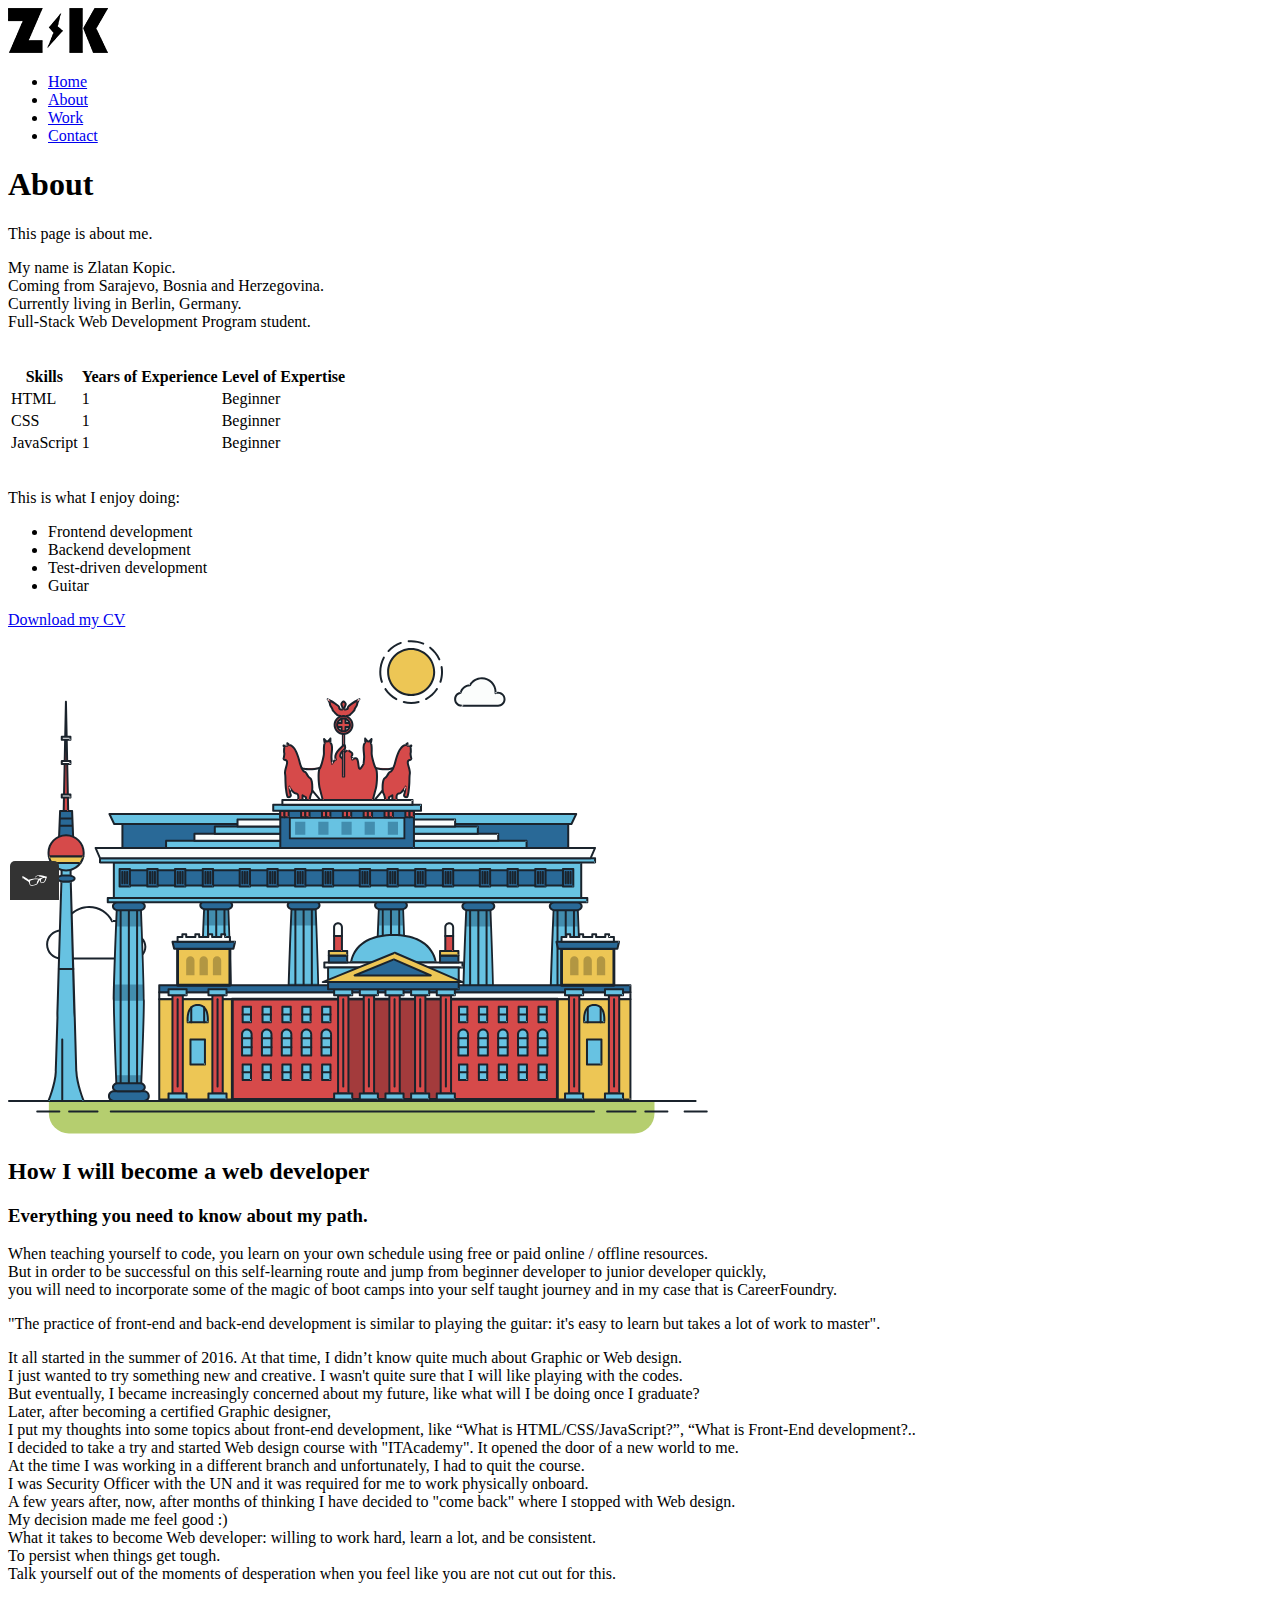
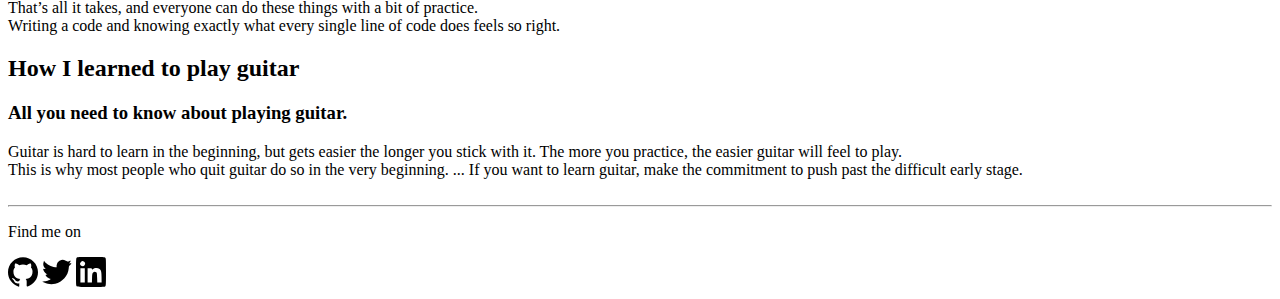
==== about.html @ 7eda4435 "summary" ====
<!DOCTYPE html>
<html lang="en">

<head>
  <meta charset="utf-8">
  <meta name="viewport" content="width=device-width, initial-scale=1">
  <title>Zlatan Kopic - Portfolio</title>
  <link rel="preconnect" href="https://fonts.gstatic.com">
  <link href="https://fonts.googleapis.com/css2?family=Abril+Fatface&family=Lato:ital@1&display=swap" rel="stylesheet">
  <link rel="shortcut icon" href="favicon.ico" type="image/x-icon" />
  <link rel="stylesheet" type="text/css" href="css/style.production.css">
</head>

<body>
  <header class="page-header"> <img id="logo" img src="image/logo.png" alt="Logo" title="Zlatan Kopic"
      class="page-header__item">
    <nav class="main-navigation page-header__item">
      <ul role="menubar" class="navigation-list">
        <li role="presentation"> <a href="index.html" role="menuitem"
            class="navigation-list__item navigation-list__item">Home</a> </li>
        <li role="presentation"> <a href="about.html" role="menuitem" class="navigation-list__item">About</a> </li>
        <li role="presentation"> <a href="work.html" role="menuitem"
            class="navigation-list__item navigation-list__item--active">Work</a></li>
        <li role="presentation"> <a href="contact.html" role="menuitem" class="navigation-list__item">Contact</a> </li>
      </ul>
    </nav>
  </header>
  <div id="about">
    <h1>About</h1>
    <p>This page is about me.</p>
    <p>My name is Zlatan Kopic.<br>
      Coming from Sarajevo, Bosnia and Herzegovina. <br>
      Currently living in Berlin, Germany. <br>
      Full-Stack Web Development Program student.</p>
    <br>
    <table class="custom-table">
      <thead class="table-header">
        <tr class="table-row">
          <th>Skills</th>
          <th>Years of Experience</th>
          <th>Level of Expertise</th>
        </tr>
      </thead>
      <tbody>
        <tr>
          <td>HTML</td>
          <td>1</td>
          <td>Beginner</td>
        </tr>
        <tr>
          <td>CSS</td>
          <td>1</td>
          <td>Beginner</td>
        </tr>
        <tr>
          <td>JavaScript</td>
          <td>1</td>
          <td>Beginner</td>
        </tr>
      </tbody>
    </table>
    <br>
    <p>This is what I enjoy doing:</p>
    <ul>
      <li>Frontend development</li>
      <li>Backend development</li>
      <li>Test-driven development</li>
      <li>Guitar</li>
    </ul>
    <a href="http://www.linkedin.com/in/zlatankopic" target="_blank"  class="button" download>Download my CV</a>
  
  </div>
  
  <svg xmlns="http://www.w3.org/2000/svg" class="berlin-illustration" height="505" viewBox="0 0 700 505" xmlns:xlink="http://www.w3.org/1999/xlink">
    <defs>
        <polygon id="a" points=".06 231.917 .06 .929 688.717 .929 688.717 231.917" />
    </defs>
    <g fill="none" fill-rule="evenodd">
      <g transform="translate(0 241)" class="cloud-front">
      <path fill="#1A232C" d="M87.602,29 L87.602,28 C87.326,28.001 87.103,28.024 86.927,28.033 L86.979,29.031 L87.947,28.78 C85.741,20.282 78.041,14.002 68.852,14 C67.858,14 66.904,14.096 65.98,14.231 L66.125,15.22 L67.019,14.772 C62.626,6.015 53.567,0.001 43.102,0 C29.041,0.002 17.524,10.848 16.443,24.632 L17.44,24.71 L17.606,23.724 C16.803,23.589 15.969,23.5 15.102,23.5 C6.817,23.501 0.102,30.215 0.102,38.5 C0.102,46.785 6.817,53.499 15.102,53.5 L87.602,53.5 C94.644,53.499 100.351,47.792 100.352,40.75 C100.351,33.708 94.644,28.001 87.602,28 L87.602,30 C90.573,30 93.254,31.202 95.203,33.149 C97.15,35.097 98.351,37.778 98.352,40.75 C98.351,43.722 97.15,46.403 95.203,48.351 C93.254,50.298 90.573,51.5 87.602,51.5 L15.102,51.5 C11.509,51.5 8.265,50.046 5.909,47.692 C3.555,45.337 2.102,42.093 2.102,38.5 C2.102,34.907 3.555,31.663 5.909,29.308 C8.265,26.954 11.509,25.5 15.102,25.5 C15.831,25.5 16.553,25.575 17.273,25.697 C17.551,25.743 17.832,25.672 18.055,25.499 C18.277,25.325 18.414,25.07 18.436,24.789 C19.436,12.04 30.094,1.998 43.102,2 C52.786,1.999 61.163,7.564 65.231,15.669 C65.425,16.055 65.842,16.272 66.27,16.21 C67.132,16.084 67.988,16 68.852,16 C77.108,15.998 84.027,21.647 86.011,29.283 C86.13,29.741 86.557,30.054 87.031,30.03 C87.27,30.017 87.457,29.999 87.602,30 L87.602,29"
          transform="translate(38 36)" />
        </g>
        <path fill="#B5CE6F" d="M646.484,484.382 C646.484,489.501 644.531,494.62 640.627,498.525 C636.722,502.43 631.603,504.382 626.484,504.382 L60.873,504.382 C55.754,504.382 50.636,502.43 46.731,498.525 C42.826,494.62 40.873,489.501 40.873,484.382 L40.873,471.917 L646.484,471.917 L646.484,484.382"
        />
        <polyline fill="#67C2E2" points="334.824 185.029 101.449 185.029 106.209 195.08 563.438 195.08 568.2 185.029 334.824 185.029" />
        <path fill="#1A232C" d="M334.824,185.029 L334.824,184.029 L101.449,184.029 C101.104,184.029 100.788,184.203 100.604,184.494 C100.42,184.785 100.398,185.146 100.545,185.457 L105.306,195.508 C105.471,195.856 105.824,196.079 106.209,196.079 L563.438,196.079 C563.824,196.079 564.177,195.856 564.342,195.508 L569.104,185.457 C569.251,185.146 569.229,184.785 569.045,184.494 C568.861,184.203 568.544,184.029 568.2,184.029 L334.824,184.029 L334.824,186.029 L566.62,186.029 L562.806,194.08 L106.842,194.08 L103.029,186.029 L334.824,186.029 L334.824,185.029"
        />
        <polygon fill="#296997" points="114.416 218.974 560.222 218.974 560.222 195.08 114.416 195.08" />
        <path fill="#1A232C" d="M560.222,218.974 L560.222,217.974 L115.416,217.974 L115.416,196.079 L559.222,196.079 L559.222,218.974 L560.222,218.974 L560.222,217.974 L560.222,218.974 L561.222,218.974 L561.222,195.08 C561.222,194.816 561.115,194.559 560.929,194.372 C560.742,194.186 560.485,194.08 560.222,194.08 L114.416,194.08 C114.152,194.08 113.895,194.186 113.708,194.372 C113.522,194.559 113.416,194.816 113.416,195.08 L113.416,218.974 C113.416,219.237 113.522,219.495 113.708,219.681 C113.895,219.867 114.152,219.974 114.416,219.974 L560.222,219.974 C560.485,219.974 560.742,219.867 560.929,219.681 C561.115,219.495 561.222,219.237 561.222,218.974 L560.222,218.974"
        />
        <polygon fill="#67C2E2" points="105.85 269.08 573.225 269.08 573.225 233.398 105.85 233.398" />
        <path fill="#1A232C" d="M573.225,233.398 L573.225,232.398 L105.85,232.398 C105.587,232.398 105.329,232.505 105.143,232.691 C104.957,232.877 104.85,233.134 104.85,233.398 L104.85,269.08 C104.85,269.344 104.957,269.601 105.143,269.788 C105.329,269.974 105.587,270.08 105.85,270.08 L573.225,270.08 C573.488,270.08 573.745,269.974 573.932,269.788 C574.118,269.601 574.225,269.344 574.225,269.08 L574.225,233.398 C574.225,233.134 574.118,232.877 573.932,232.691 C573.745,232.505 573.488,232.398 573.225,232.398 L573.225,233.398 L572.225,233.398 L572.225,268.08 L106.85,268.08 L106.85,234.398 L573.225,234.398 L573.225,233.398 L572.225,233.398 L573.225,233.398"
        />
        <polygon fill="#296997" points="116.751 256.508 562.557 256.508 562.557 241.243 116.751 241.243" />
        <path fill="#1A232C" d="M562.557,256.508 L562.557,255.508 L117.75,255.508 L117.75,242.243 L561.557,242.243 L561.557,256.508 L562.557,256.508 L562.557,255.508 L562.557,256.508 L563.557,256.508 L563.557,241.243 C563.557,240.979 563.45,240.722 563.264,240.535 C563.078,240.349 562.82,240.243 562.557,240.243 L116.75,240.243 C116.487,240.243 116.23,240.349 116.043,240.535 C115.857,240.722 115.751,240.979 115.751,241.243 L115.751,256.508 C115.751,256.771 115.857,257.029 116.043,257.215 C116.23,257.401 116.487,257.508 116.751,257.508 L562.557,257.508 C562.82,257.508 563.077,257.401 563.264,257.215 C563.45,257.029 563.557,256.771 563.557,256.508 L562.557,256.508"
        />
        <polygon fill="#67C2E2" points="158.07 218.974 518.563 218.974 518.563 211.858 158.07 211.858" />
        <path fill="#1A232C" d="M518.563,211.858 L518.563,210.858 L158.07,210.858 C157.807,210.858 157.549,210.964 157.363,211.151 C157.177,211.337 157.07,211.594 157.07,211.858 L157.07,218.974 C157.07,219.237 157.177,219.495 157.363,219.681 C157.549,219.867 157.807,219.974 158.07,219.974 L518.563,219.974 C518.826,219.974 519.083,219.867 519.27,219.681 C519.456,219.495 519.562,219.237 519.562,218.974 L519.562,211.858 C519.562,211.594 519.456,211.337 519.27,211.151 C519.083,210.964 518.826,210.858 518.563,210.858 L518.563,211.858 L517.563,211.858 L517.563,217.974 L159.07,217.974 L159.07,212.858 L518.563,212.858 L518.563,211.858 L517.563,211.858 L518.563,211.858"
        />
        <polygon fill="#FBFDFC" points="186.438 211.858 490.194 211.858 490.194 204.741 186.438 204.741" />
        <path fill="#1A232C" d="M490.194,204.741 L490.194,203.741 L186.438,203.741 C186.175,203.741 185.917,203.848 185.731,204.034 C185.545,204.221 185.438,204.478 185.438,204.741 L185.438,211.858 C185.438,212.121 185.545,212.379 185.731,212.565 C185.917,212.751 186.175,212.858 186.438,212.858 L490.194,212.858 C490.458,212.858 490.715,212.751 490.902,212.565 C491.088,212.379 491.194,212.121 491.194,211.858 L491.194,204.741 C491.194,204.478 491.088,204.221 490.902,204.034 C490.715,203.848 490.458,203.741 490.194,203.741 L490.194,204.741 L489.194,204.741 L489.194,210.858 L187.438,210.858 L187.438,205.741 L490.194,205.741 L490.194,204.741 L489.194,204.741 L490.194,204.741"
        />
        <polygon fill="#67C2E2" points="206.805 204.741 469.828 204.741 469.828 197.624 206.805 197.624" />
        <path fill="#1A232C" d="M469.828,197.624 L469.828,196.624 L206.805,196.624 C206.541,196.624 206.284,196.731 206.098,196.917 C205.911,197.103 205.805,197.361 205.805,197.624 L205.805,204.741 C205.805,205.005 205.911,205.262 206.098,205.449 C206.284,205.635 206.541,205.741 206.805,205.741 L469.828,205.741 C470.091,205.741 470.349,205.635 470.535,205.449 C470.722,205.262 470.828,205.005 470.828,204.741 L470.828,197.624 C470.828,197.361 470.722,197.103 470.535,196.917 C470.349,196.731 470.091,196.624 469.828,196.624 L469.828,197.624 L468.828,197.624 L468.828,203.741 L207.805,203.741 L207.805,198.624 L469.828,198.624 L469.828,197.624 L468.828,197.624 L469.828,197.624"
        />
        <polygon fill="#FBFDFC" points="229.521 197.624 447.111 197.624 447.111 190.509 229.521 190.509" />
        <path fill="#1A232C" d="M447.111,190.509 L447.111,189.509 L229.521,189.509 C229.258,189.509 229,189.616 228.814,189.802 C228.628,189.988 228.521,190.246 228.521,190.509 L228.521,197.624 C228.521,197.888 228.628,198.145 228.814,198.332 C229,198.518 229.258,198.624 229.521,198.624 L447.111,198.624 C447.375,198.624 447.632,198.518 447.818,198.332 C448.005,198.145 448.111,197.888 448.111,197.624 L448.111,190.509 C448.111,190.246 448.005,189.988 447.818,189.802 C447.632,189.616 447.375,189.509 447.111,189.509 L447.111,190.509 L446.111,190.509 L446.111,196.624 L230.521,196.624 L230.521,191.509 L447.111,191.509 L447.111,190.509 L446.111,190.509 L447.111,190.509"
        />
        <path fill="#67C2E2" d="M135.607,355.447 C135.163,337.766 134.264,313.326 133.648,297.387 C133.274,287.721 133.004,281.18 133.004,281.18 L108.722,281.18 C108.722,281.18 108.452,287.721 108.079,297.387 C107.462,313.326 106.563,337.766 106.119,355.447 C105.953,362.059 105.85,367.732 105.85,371.653 L105.85,371.654 C105.85,386.117 107.243,424.332 108.089,446.189 C108.457,455.706 108.722,462.126 108.722,462.126 L133.004,462.126 C133.004,462.126 133.269,455.706 133.637,446.189 C134.482,424.332 135.876,386.117 135.876,371.654 L135.876,371.653 C135.876,367.732 135.773,362.059 135.607,355.447"
        />
        <path fill="#428DAE" d="M133.648 297.387L108.079 297.387C108.452 287.721 108.722 281.18 108.722 281.18L133.004 281.18C133.004 281.18 133.274 287.721 133.648 297.387M135.876 371.654L105.85 371.654 105.85 371.653C105.85 367.732 105.953 362.059 106.119 355.447L135.607 355.447C135.773 362.059 135.876 367.732 135.876 371.653L135.876 371.654M133.004 462.126L108.722 462.126C108.722 462.126 108.457 455.706 108.089 446.189L133.637 446.189C133.269 455.706 133.004 462.126 133.004 462.126"
        />
        <path fill="#1A232C" d="M109.612,461.199 L132.114,461.199 C132.447,453.007 134.949,390.886 134.949,371.653 C134.949,352.42 132.447,290.299 132.114,282.108 L109.612,282.108 C109.279,290.299 106.778,352.42 106.778,371.653 C106.778,390.886 109.279,453.007 109.612,461.199 Z M133.895,463.054 L107.832,463.054 L107.794,462.164 C107.766,461.466 104.922,392.193 104.922,371.653 C104.922,351.114 107.766,281.839 107.794,281.142 L107.832,280.252 L133.895,280.252 L133.931,281.142 C133.96,281.839 136.804,351.114 136.804,371.653 C136.804,392.193 133.96,461.466 133.931,462.164 L133.895,463.054 L133.895,463.054 Z"
        />
        <path fill="#1A232C" d="M111.638 281.18L111.638 462.126C111.638 462.679 112.086 463.126 112.638 463.126 113.19 463.126 113.638 462.679 113.638 462.126L113.638 281.18C113.638 280.628 113.19 280.18 112.638 280.18 112.086 280.18 111.638 280.628 111.638 281.18M119.863 281.18L119.863 462.126C119.863 462.679 120.311 463.126 120.863 463.126 121.416 463.126 121.863 462.679 121.863 462.126L121.863 281.18C121.863 280.628 121.416 280.18 120.863 280.18 120.311 280.18 119.863 280.628 119.863 281.18M128.088 281.18L128.088 462.126C128.088 462.679 128.536 463.126 129.088 463.126 129.64 463.126 130.088 462.679 130.088 462.126L130.088 281.18C130.088 280.628 129.64 280.18 129.088 280.18 128.536 280.18 128.088 280.628 128.088 281.18"
        />
        <path fill="#296997" d="M136.79,277.265 C136.79,279.418 134.675,281.18 132.09,281.18 L109.636,281.18 C107.051,281.18 104.936,279.418 104.936,277.265 C104.936,275.111 107.051,273.349 109.636,273.349 L132.09,273.349 C134.675,273.349 136.79,275.111 136.79,277.265"
        />
        <path fill="#1A232C" d="M136.79,277.265 L135.79,277.265 C135.789,278.005 135.433,278.704 134.769,279.262 C134.109,279.814 133.155,280.181 132.09,280.18 L109.636,280.18 C108.571,280.181 107.617,279.814 106.956,279.262 C106.293,278.704 105.936,278.005 105.936,277.265 C105.936,276.524 106.293,275.825 106.957,275.267 C107.617,274.715 108.571,274.348 109.636,274.349 L132.09,274.349 C133.155,274.348 134.109,274.716 134.769,275.267 C135.433,275.825 135.789,276.524 135.79,277.265 L137.79,277.265 C137.791,275.851 137.09,274.593 136.049,273.731 C135.006,272.863 133.61,272.35 132.09,272.349 L109.636,272.349 C108.116,272.35 106.72,272.863 105.676,273.731 C104.636,274.593 103.935,275.851 103.936,277.265 C103.935,278.678 104.636,279.937 105.677,280.798 C106.72,281.666 108.116,282.179 109.636,282.18 L132.09,282.18 C133.61,282.179 135.006,281.666 136.049,280.798 C137.09,279.937 137.791,278.678 137.79,277.265 L136.79,277.265"
        />
        <path fill="#296997" d="M140.775,467.217 C140.775,469.803 138.661,471.917 136.076,471.917 L105.65,471.917 C103.065,471.917 100.951,469.803 100.951,467.217 L100.951,466.825 C100.951,464.241 103.065,462.126 105.65,462.126 L136.076,462.126 C138.661,462.126 140.775,464.241 140.775,466.825 L140.775,467.217"
        />
        <path fill="#1A232C" d="M140.775,467.217 L139.775,467.217 C139.775,468.235 139.361,469.155 138.688,469.83 C138.013,470.503 137.093,470.917 136.076,470.917 L105.65,470.917 C104.633,470.917 103.713,470.504 103.038,469.83 C102.365,469.155 101.951,468.235 101.951,467.217 L101.951,466.825 C101.951,465.808 102.365,464.889 103.038,464.214 C103.713,463.54 104.633,463.127 105.65,463.126 L136.076,463.126 C137.093,463.127 138.013,463.54 138.688,464.214 C139.362,464.889 139.775,465.808 139.775,466.825 L139.775,467.217 L141.775,467.217 L141.775,466.825 C141.772,463.684 139.217,461.13 136.076,461.126 L105.65,461.126 C102.509,461.13 99.955,463.684 99.951,466.825 L99.951,467.217 C99.954,470.36 102.509,472.914 105.65,472.917 L136.076,472.917 C139.217,472.914 141.772,470.36 141.775,467.217 L140.775,467.217"
        />
        <path fill="#296997" d="M136.79,458.208 C136.79,460.363 134.675,462.126 132.09,462.126 L109.636,462.126 C107.051,462.126 104.936,460.363 104.936,458.208 C104.936,456.057 107.051,454.292 109.636,454.292 L132.09,454.292 C134.675,454.292 136.79,456.057 136.79,458.208"
        />
        <path fill="#1A232C" d="M136.79,458.208 L135.79,458.208 C135.789,458.949 135.432,459.649 134.769,460.207 C134.108,460.76 133.154,461.128 132.09,461.126 L109.636,461.126 C108.572,461.128 107.617,460.76 106.957,460.207 C106.293,459.649 105.936,458.949 105.936,458.208 C105.936,457.47 106.293,456.77 106.957,456.212 C107.617,455.659 108.572,455.291 109.636,455.292 L132.09,455.292 C133.154,455.291 134.108,455.659 134.769,456.212 C135.433,456.77 135.789,457.47 135.79,458.208 L137.79,458.208 C137.791,456.796 137.09,455.538 136.05,454.675 C135.006,453.808 133.61,453.294 132.09,453.292 L109.636,453.292 C108.115,453.294 106.719,453.808 105.676,454.675 C104.636,455.538 103.935,456.796 103.936,458.208 C103.935,459.622 104.636,460.881 105.676,461.743 C106.72,462.611 108.116,463.125 109.636,463.126 L132.09,463.126 C133.61,463.125 135.006,462.611 136.05,461.743 C137.09,460.881 137.791,459.622 137.79,458.208 L136.79,458.208"
        />
        <path fill="#67C2E2" d="M572.471,355.447 C572.025,337.766 571.126,313.326 570.51,297.387 C570.137,287.721 569.867,281.18 569.867,281.18 L545.585,281.18 C545.585,281.18 545.315,287.721 544.942,297.387 C544.326,313.326 543.427,337.766 542.981,355.447 C542.815,362.059 542.713,367.732 542.713,371.653 L542.713,371.654 C542.713,386.117 544.107,424.332 544.952,446.189 C545.32,455.706 545.585,462.126 545.585,462.126 L569.867,462.126 C569.867,462.126 570.132,455.706 570.499,446.189 C571.346,424.332 572.739,386.117 572.739,371.654 L572.739,371.653 C572.739,367.732 572.637,362.059 572.471,355.447"
        />
        <path fill="#428DAE" d="M569.582 297.387L566.951 297.387 566.951 282.108 568.977 282.108C569.063 284.206 569.29 289.841 569.582 297.387M564.951 297.387L545.871 297.387C546.162 289.841 546.39 284.206 546.476 282.108L564.951 282.108 564.951 297.387M571.8 369.187L566.951 369.187 566.951 356.265 571.562 356.265C571.685 361.272 571.771 365.701 571.8 369.187M564.951 369.187L543.653 369.187C543.684 365.512 543.777 360.79 543.912 355.447L553.551 355.447 553.551 356.265 564.951 356.265 564.951 369.187"
        />
        <path fill="#1A232C" d="M546.476,461.199 L568.977,461.199 C569.31,453.007 571.812,390.886 571.812,371.653 C571.812,352.42 569.31,290.299 568.977,282.108 L546.476,282.108 C546.142,290.299 543.642,352.42 543.642,371.653 C543.642,390.886 546.142,453.007 546.476,461.199 M570.758,463.054 L544.694,463.054 L544.658,462.164 C544.629,461.466 541.785,392.193 541.785,371.653 C541.785,351.114 544.629,281.839 544.658,281.142 L544.694,280.252 L570.758,280.252 L570.795,281.142 C570.823,281.839 573.667,351.114 573.667,371.653 C573.667,392.193 570.823,461.466 570.795,462.164 L570.758,463.054"
        />
        <path fill="#1A232C" d="M548.501 281.18L548.501 462.126C548.501 462.679 548.949 463.126 549.501 463.126 550.053 463.126 550.501 462.679 550.501 462.126L550.501 281.18C550.501 280.628 550.053 280.18 549.501 280.18 548.949 280.18 548.501 280.628 548.501 281.18M556.727 281.18L556.727 462.126C556.727 462.679 557.174 463.126 557.727 463.126 558.279 463.126 558.727 462.679 558.727 462.126L558.727 281.18C558.727 280.628 558.279 280.18 557.727 280.18 557.174 280.18 556.727 280.628 556.727 281.18M564.951 281.18L564.951 462.126C564.951 462.679 565.399 463.126 565.951 463.126 566.503 463.126 566.951 462.679 566.951 462.126L566.951 281.18C566.951 280.628 566.503 280.18 565.951 280.18 565.399 280.18 564.951 280.628 564.951 281.18"
        />
        <path fill="#296997" d="M573.653,277.265 C573.653,279.418 571.537,281.18 568.953,281.18 L546.499,281.18 C543.915,281.18 541.799,279.418 541.799,277.265 C541.799,275.111 543.915,273.349 546.499,273.349 L568.953,273.349 C571.537,273.349 573.653,275.111 573.653,277.265"
        />
        <path fill="#1A232C" d="M573.653,277.265 L572.653,277.265 C572.653,278.005 572.296,278.704 571.632,279.262 C570.972,279.814 570.017,280.181 568.953,280.18 L546.499,280.18 C545.435,280.181 544.48,279.814 543.82,279.262 C543.156,278.704 542.8,278.005 542.799,277.265 C542.8,276.525 543.156,275.825 543.82,275.267 C544.481,274.715 545.435,274.348 546.499,274.349 L568.953,274.349 C570.017,274.348 570.972,274.715 571.632,275.267 C572.296,275.825 572.653,276.525 572.653,277.265 L574.653,277.265 C574.654,275.851 573.953,274.593 572.912,273.731 C571.869,272.863 570.473,272.35 568.953,272.349 L546.499,272.349 C544.979,272.35 543.583,272.863 542.54,273.731 C541.499,274.593 540.798,275.851 540.799,277.265 C540.798,278.679 541.499,279.937 542.54,280.798 C543.583,281.666 544.979,282.179 546.499,282.18 L568.953,282.18 C570.473,282.179 571.869,281.666 572.912,280.798 C573.953,279.937 574.654,278.679 574.653,277.265 L573.653,277.265"
        />
        <path fill="#296997" d="M577.639,467.217 C577.639,469.803 575.524,471.917 572.938,471.917 L542.514,471.917 C539.929,471.917 537.813,469.803 537.813,467.217 L537.813,466.825 C537.813,464.241 539.929,462.126 542.514,462.126 L572.938,462.126 C575.524,462.126 577.639,464.241 577.639,466.825 L577.639,467.217"
        />
        <path fill="#1A232C" d="M577.639,467.217 L576.639,467.217 C576.638,468.235 576.225,469.155 575.551,469.83 C574.876,470.503 573.956,470.917 572.938,470.917 L542.514,470.917 C541.497,470.917 540.576,470.503 539.901,469.83 C539.227,469.155 538.814,468.234 538.813,467.217 L538.813,466.825 C538.814,465.808 539.227,464.889 539.901,464.214 C540.576,463.54 541.497,463.127 542.514,463.126 L572.938,463.126 C573.956,463.127 574.876,463.54 575.551,464.214 C576.225,464.888 576.638,465.808 576.639,466.825 L576.639,467.217 L578.639,467.217 L578.639,466.825 C578.635,463.684 576.081,461.13 572.938,461.126 L542.514,461.126 C539.372,461.13 536.817,463.684 536.813,466.825 L536.813,467.217 C536.817,470.36 539.372,472.914 542.514,472.917 L572.938,472.917 C576.081,472.914 578.635,470.359 578.639,467.217 L577.639,467.217"
        />
        <path fill="#296997" d="M573.653,458.208 C573.653,460.363 571.537,462.126 568.953,462.126 L546.499,462.126 C543.915,462.126 541.799,460.363 541.799,458.208 C541.799,456.057 543.915,454.292 546.499,454.292 L568.953,454.292 C571.537,454.292 573.653,456.057 573.653,458.208"
        />
        <path fill="#1A232C" d="M573.653,458.208 L572.653,458.208 C572.653,458.949 572.296,459.649 571.632,460.207 C570.971,460.76 570.017,461.128 568.953,461.126 L546.499,461.126 C545.435,461.128 544.481,460.76 543.82,460.207 C543.157,459.649 542.799,458.949 542.799,458.208 C542.799,457.47 543.156,456.77 543.82,456.212 C544.481,455.659 545.435,455.291 546.499,455.292 L568.953,455.292 C570.017,455.291 570.971,455.659 571.632,456.212 C572.296,456.77 572.653,457.47 572.653,458.208 L574.653,458.208 C574.654,456.796 573.953,455.538 572.912,454.675 C571.869,453.808 570.473,453.294 568.953,453.292 L546.499,453.292 C544.979,453.294 543.583,453.808 542.54,454.675 C541.499,455.538 540.798,456.796 540.799,458.208 C540.798,459.622 541.499,460.881 542.54,461.743 C543.583,462.611 544.979,463.125 546.499,463.126 L568.953,463.126 C570.473,463.125 571.869,462.611 572.912,461.743 C573.953,460.881 574.654,459.622 574.653,458.208 L573.653,458.208"
        />
        <path fill="#67C2E2" d="M485.098,355.447 C484.654,337.766 483.753,313.326 483.137,297.387 C482.764,287.721 482.494,281.18 482.494,281.18 L458.213,281.18 C458.213,281.18 457.942,287.721 457.569,297.387 C456.953,313.326 456.055,337.766 455.608,355.447 C455.443,362.059 455.34,367.732 455.34,371.653 L455.34,371.654 C455.34,386.117 456.733,424.332 457.58,446.189 C457.948,455.706 458.213,462.126 458.213,462.126 L482.494,462.126 C482.494,462.126 482.759,455.706 483.126,446.189 C483.973,424.332 485.366,386.117 485.366,371.654 L485.366,371.653 C485.366,367.732 485.265,362.059 485.098,355.447"
        />
        <path fill="#428DAE" d="M483.137 297.387L457.569 297.387C457.942 287.721 458.213 281.18 458.213 281.18L482.494 281.18C482.494 281.18 482.764 287.721 483.137 297.387M485.355 369.187L455.351 369.187C455.382 365.502 455.475 360.78 455.608 355.447L485.098 355.447C485.232 360.78 485.325 365.502 485.355 369.187"
        />
        <path fill="#1A232C" d="M459.103,461.199 L481.605,461.199 C481.938,453.007 484.439,390.886 484.439,371.653 C484.439,352.42 481.938,290.299 481.605,282.108 L459.103,282.108 C458.769,290.299 456.268,352.42 456.268,371.653 C456.268,390.886 458.769,453.007 459.103,461.199 Z M483.386,463.054 L457.321,463.054 L457.285,462.164 C457.256,461.466 454.412,392.193 454.412,371.653 C454.412,351.114 457.256,281.839 457.285,281.142 L457.321,280.252 L483.386,280.252 L483.422,281.142 C483.45,281.839 486.294,351.114 486.294,371.653 C486.294,392.193 483.45,461.466 483.422,462.164 L483.386,463.054 L483.386,463.054 Z"
        />
        <path fill="#1A232C" d="M461.128 281.18L461.128 462.126C461.128 462.679 461.576 463.126 462.128 463.126 462.68 463.126 463.128 462.679 463.128 462.126L463.128 281.18C463.128 280.628 462.68 280.18 462.128 280.18 461.576 280.18 461.128 280.628 461.128 281.18M469.354 281.18L469.354 462.126C469.354 462.679 469.801 463.126 470.354 463.126 470.906 463.126 471.354 462.679 471.354 462.126L471.354 281.18C471.354 280.628 470.906 280.18 470.354 280.18 469.801 280.18 469.354 280.628 469.354 281.18M477.578 281.18L477.578 462.126C477.578 462.679 478.026 463.126 478.578 463.126 479.13 463.126 479.578 462.679 479.578 462.126L479.578 281.18C479.578 280.628 479.13 280.18 478.578 280.18 478.026 280.18 477.578 280.628 477.578 281.18"
        />
        <path fill="#296997" d="M486.281,277.265 C486.281,279.418 484.164,281.18 481.58,281.18 L459.126,281.18 C456.542,281.18 454.426,279.418 454.426,277.265 C454.426,275.111 456.542,273.349 459.126,273.349 L481.58,273.349 C484.164,273.349 486.281,275.111 486.281,277.265"
        />
        <path fill="#1A232C" d="M486.281,277.265 L485.281,277.265 C485.281,278.005 484.924,278.704 484.26,279.262 C483.599,279.814 482.644,280.181 481.58,280.18 L459.126,280.18 C458.062,280.181 457.107,279.814 456.447,279.262 C455.783,278.704 455.427,278.005 455.426,277.265 C455.427,276.525 455.783,275.825 456.447,275.267 C457.108,274.715 458.062,274.348 459.126,274.349 L481.58,274.349 C482.644,274.348 483.599,274.716 484.26,275.268 C484.924,275.825 485.281,276.525 485.281,277.265 L487.281,277.265 C487.282,275.851 486.58,274.593 485.54,273.731 C484.496,272.863 483.1,272.35 481.58,272.349 L459.126,272.349 C457.606,272.35 456.21,272.863 455.167,273.731 C454.126,274.593 453.425,275.851 453.426,277.265 C453.425,278.679 454.126,279.937 455.167,280.798 C456.21,281.666 457.606,282.179 459.126,282.18 L481.58,282.18 C483.1,282.179 484.496,281.666 485.54,280.799 C486.58,279.937 487.282,278.679 487.281,277.265 L486.281,277.265"
        />
        <path fill="#296997" d="M490.266,467.217 C490.266,469.803 488.151,471.917 485.565,471.917 L455.141,471.917 C452.556,471.917 450.44,469.803 450.44,467.217 L450.44,466.825 C450.44,464.241 452.556,462.126 455.141,462.126 L485.565,462.126 C488.151,462.126 490.266,464.241 490.266,466.825 L490.266,467.217"
        />
        <path fill="#1A232C" d="M490.266,467.217 L489.266,467.217 C489.265,468.235 488.852,469.155 488.178,469.83 C487.503,470.503 486.583,470.917 485.565,470.917 L455.141,470.917 C454.124,470.917 453.203,470.503 452.528,469.83 C451.854,469.155 451.441,468.234 451.44,467.217 L451.44,466.825 C451.441,465.808 451.854,464.889 452.528,464.214 C453.203,463.54 454.124,463.127 455.141,463.126 L485.565,463.126 C486.583,463.127 487.503,463.54 488.178,464.214 C488.852,464.888 489.265,465.808 489.266,466.825 L489.266,467.217 L491.266,467.217 L491.266,466.825 C491.262,463.684 488.708,461.13 485.565,461.126 L455.141,461.126 C451.999,461.13 449.444,463.684 449.44,466.825 L449.44,467.217 C449.444,470.36 451.999,472.914 455.141,472.917 L485.565,472.917 C488.708,472.914 491.262,470.359 491.266,467.217 L490.266,467.217"
        />
        <path fill="#296997" d="M486.281,458.208 C486.281,460.363 484.164,462.126 481.58,462.126 L459.126,462.126 C456.542,462.126 454.426,460.363 454.426,458.208 C454.426,456.057 456.542,454.292 459.126,454.292 L481.58,454.292 C484.164,454.292 486.281,456.057 486.281,458.208"
        />
        <path fill="#1A232C" d="M486.281,458.208 L485.281,458.208 C485.281,458.949 484.923,459.649 484.26,460.207 C483.599,460.76 482.644,461.128 481.58,461.126 L459.126,461.126 C458.062,461.128 457.108,460.76 456.447,460.207 C455.784,459.649 455.427,458.949 455.426,458.208 C455.426,457.47 455.783,456.77 456.447,456.212 C457.108,455.659 458.062,455.291 459.126,455.292 L481.58,455.292 C482.644,455.291 483.598,455.659 484.26,456.212 C484.924,456.77 485.281,457.47 485.281,458.208 L487.281,458.208 C487.282,456.795 486.58,455.538 485.54,454.675 C484.496,453.808 483.1,453.294 481.58,453.292 L459.126,453.292 C457.606,453.294 456.21,453.808 455.167,454.675 C454.126,455.538 453.425,456.796 453.426,458.208 C453.425,459.622 454.126,460.881 455.167,461.743 C456.21,462.611 457.606,463.125 459.126,463.126 L481.58,463.126 C483.1,463.125 484.496,462.611 485.54,461.743 C486.581,460.881 487.282,459.622 487.281,458.208 L486.281,458.208"
        />
        <path fill="#67C2E2" d="M397.726,354.466 C397.28,336.787 396.381,312.346 395.765,296.407 C395.392,286.742 395.122,280.2 395.122,280.2 L370.84,280.2 C370.84,280.2 370.57,286.742 370.197,296.407 C369.581,312.346 368.682,336.787 368.236,354.466 C368.07,361.078 367.968,366.751 367.968,370.672 L367.968,370.673 C367.968,385.136 369.361,423.352 370.207,445.208 C370.575,454.726 370.84,461.146 370.84,461.146 L395.122,461.146 C395.122,461.146 395.386,454.726 395.754,445.208 C396.601,423.352 397.994,385.136 397.994,370.673 L397.994,370.672 C397.994,366.751 397.892,361.078 397.726,354.466"
        />
        <path fill="#428DAE" d="M394.837 296.407L392.206 296.407 392.206 281.127 394.233 281.127C394.318 283.225 394.545 288.861 394.837 296.407L394.837 296.407zM383.981 296.407L390.206 296.407 390.206 281.127 383.981 281.127 383.981 296.407zM375.756 296.407L381.98 296.407 381.98 281.127 375.756 281.127 375.756 296.407zM373.756 296.407L371.126 296.407C371.417 288.861 371.645 283.225 371.73 281.127L373.756 281.127 373.756 296.407 373.756 296.407zM397.062 369.187L392.206 369.187 392.206 354.466 396.796 354.466C396.943 360.298 397.041 365.389 397.062 369.187L397.062 369.187zM383.981 369.187L390.206 369.187 390.206 354.466 383.981 354.466 383.981 369.187zM375.756 369.187L381.98 369.187 381.98 354.466 375.756 354.466 375.756 369.187zM373.756 369.187L368.9 369.187C368.921 365.389 369.019 360.298 369.166 354.466L373.756 354.466 373.756 369.187 373.756 369.187z"
        />
        <path fill="#1A232C" d="M371.73,460.218 L394.233,460.218 C394.565,452.027 397.066,389.906 397.066,370.672 C397.066,351.44 394.565,289.319 394.233,281.127 L371.73,281.127 C371.397,289.319 368.895,351.44 368.895,370.672 C368.895,389.906 371.397,452.027 371.73,460.218 M396.013,462.074 L369.949,462.074 L369.912,461.184 C369.884,460.486 367.04,391.212 367.04,370.672 C367.04,350.133 369.884,280.859 369.912,280.162 L369.949,279.272 L396.013,279.272 L396.05,280.162 C396.078,280.859 398.922,350.133 398.922,370.672 C398.922,391.212 396.078,460.486 396.05,461.184 L396.013,462.074"
        />
        <path fill="#1A232C" d="M373.756 280.2L373.756 461.146C373.756 461.698 374.203 462.146 374.756 462.146 375.308 462.146 375.756 461.698 375.756 461.146L375.756 280.2C375.756 279.647 375.308 279.2 374.756 279.2 374.203 279.2 373.756 279.647 373.756 280.2M381.98 280.2L381.98 461.146C381.98 461.698 382.428 462.146 382.98 462.146 383.533 462.146 383.981 461.698 383.981 461.146L383.981 280.2C383.981 279.647 383.533 279.2 382.98 279.2 382.428 279.2 381.98 279.647 381.98 280.2M390.206 280.2L390.206 461.146C390.206 461.698 390.654 462.146 391.206 462.146 391.758 462.146 392.206 461.698 392.206 461.146L392.206 280.2C392.206 279.647 391.758 279.2 391.206 279.2 390.654 279.2 390.206 279.647 390.206 280.2"
        />
        <path fill="#296997" d="M398.908,276.285 C398.908,278.439 396.792,280.2 394.208,280.2 L371.754,280.2 C369.17,280.2 367.053,278.439 367.053,276.285 C367.053,274.13 369.17,272.369 371.754,272.369 L394.208,272.369 C396.792,272.369 398.908,274.13 398.908,276.285"
        />
        <path fill="#1A232C" d="M398.908,276.285 L397.908,276.285 C397.907,277.025 397.551,277.724 396.887,278.281 C396.227,278.833 395.272,279.201 394.208,279.2 L371.754,279.2 C370.69,279.201 369.735,278.833 369.074,278.281 C368.41,277.724 368.053,277.025 368.053,276.285 C368.053,275.544 368.41,274.845 369.074,274.287 C369.735,273.735 370.69,273.367 371.754,273.369 L394.208,273.369 C395.272,273.367 396.227,273.735 396.887,274.287 C397.551,274.844 397.907,275.544 397.908,276.285 L399.908,276.285 C399.909,274.871 399.208,273.612 398.167,272.75 C397.124,271.883 395.728,271.37 394.208,271.369 L371.754,271.369 C370.234,271.37 368.838,271.883 367.794,272.75 C366.754,273.612 366.052,274.871 366.053,276.285 C366.052,277.699 366.754,278.957 367.795,279.818 C368.838,280.686 370.234,281.198 371.754,281.2 L394.208,281.2 C395.728,281.198 397.123,280.686 398.167,279.818 C399.208,278.957 399.909,277.698 399.908,276.285 L398.908,276.285"
        />
        <path fill="#296997" d="M402.894,466.237 C402.894,468.823 400.779,470.937 398.193,470.937 L367.768,470.937 C365.183,470.937 363.068,468.823 363.068,466.237 L363.068,465.844 C363.068,463.26 365.183,461.146 367.768,461.146 L398.193,461.146 C400.779,461.146 402.894,463.26 402.894,465.844 L402.894,466.237"
        />
        <path fill="#1A232C" d="M402.894,466.237 L401.894,466.237 C401.893,467.254 401.48,468.174 400.806,468.849 C400.131,469.523 399.211,469.937 398.193,469.937 L367.768,469.937 C366.751,469.937 365.831,469.523 365.156,468.849 C364.482,468.174 364.069,467.254 364.068,466.237 L364.068,465.844 C364.069,464.828 364.482,463.908 365.156,463.233 C365.831,462.56 366.751,462.146 367.768,462.146 L398.193,462.146 C399.211,462.146 400.131,462.56 400.806,463.233 C401.48,463.908 401.893,464.828 401.894,465.844 L401.894,466.237 L403.894,466.237 L403.894,465.844 C403.89,462.703 401.336,460.15 398.193,460.146 L367.768,460.146 C364.626,460.15 362.072,462.703 362.068,465.844 L362.068,466.237 C362.072,469.379 364.626,471.933 367.768,471.937 L398.193,471.937 C401.336,471.933 403.89,469.379 403.894,466.237 L402.894,466.237"
        />
        <path fill="#296997" d="M398.908,457.228 C398.908,459.382 396.792,461.146 394.208,461.146 L371.754,461.146 C369.17,461.146 367.053,459.382 367.053,457.228 C367.053,455.077 369.17,453.312 371.754,453.312 L394.208,453.312 C396.792,453.312 398.908,455.077 398.908,457.228"
        />
        <path fill="#1A232C" d="M398.908,457.228 L397.908,457.228 C397.908,457.968 397.55,458.669 396.887,459.226 C396.226,459.779 395.272,460.147 394.208,460.146 L371.754,460.146 C370.69,460.147 369.736,459.779 369.074,459.226 C368.411,458.668 368.053,457.968 368.053,457.228 C368.053,456.489 368.41,455.789 369.074,455.231 C369.736,454.679 370.69,454.311 371.754,454.312 L394.208,454.312 C395.272,454.311 396.226,454.679 396.887,455.231 C397.551,455.789 397.908,456.489 397.908,457.228 L399.908,457.228 C399.909,455.815 399.208,454.557 398.167,453.695 C397.124,452.827 395.728,452.313 394.208,452.312 L371.754,452.312 C370.234,452.313 368.838,452.827 367.794,453.695 C366.754,454.557 366.052,455.815 366.053,457.228 C366.052,458.642 366.753,459.901 367.794,460.763 C368.838,461.631 370.234,462.145 371.754,462.146 L394.208,462.146 C395.728,462.145 397.124,461.631 398.167,460.763 C399.208,459.9 399.909,458.642 399.908,457.228 L398.908,457.228"
        />
        <path fill="#67C2E2" d="M310.353,354.466 C309.908,336.787 309.009,312.346 308.393,296.407 C308.019,286.742 307.75,280.2 307.75,280.2 L283.467,280.2 C283.467,280.2 283.198,286.742 282.824,296.407 C282.208,312.346 281.309,336.787 280.864,354.466 C280.698,361.078 280.596,366.751 280.596,370.672 L280.596,370.673 C280.596,385.136 281.989,423.352 282.834,445.208 C283.202,454.726 283.467,461.146 283.467,461.146 L307.75,461.146 C307.75,461.146 308.014,454.726 308.382,445.208 C309.228,423.352 310.622,385.136 310.622,370.673 L310.622,370.672 C310.622,366.751 310.518,361.078 310.353,354.466"
        />
        <path fill="#428DAE" d="M308.393 296.407L282.824 296.407C283.198 286.742 283.467 280.2 283.467 280.2L307.75 280.2C307.75 280.2 308.019 286.742 308.393 296.407M310.617 369.187L280.6 369.187C280.621 365.377 280.718 360.285 280.864 354.466L310.353 354.466C310.498 360.285 310.596 365.377 310.617 369.187"
        />
        <path fill="#1A232C" d="M284.357,460.218 L306.86,460.218 C307.193,452.027 309.694,389.906 309.694,370.672 C309.694,351.44 307.193,289.319 306.86,281.127 L284.357,281.127 C284.024,289.319 281.523,351.44 281.523,370.672 C281.523,389.906 284.024,452.027 284.357,460.218 Z M308.639,462.074 L282.576,462.074 L282.54,461.184 C282.511,460.486 279.668,391.212 279.668,370.672 C279.668,350.133 282.511,280.859 282.54,280.162 L282.576,279.272 L308.639,279.272 L308.677,280.162 C308.706,280.859 311.549,350.133 311.549,370.672 C311.549,391.212 308.706,460.486 308.677,461.184 L308.639,462.074 L308.639,462.074 Z"
        />
        <path fill="#1A232C" d="M286.383 280.2L286.383 461.146C286.383 461.698 286.831 462.146 287.383 462.146 287.936 462.146 288.383 461.698 288.383 461.146L288.383 280.2C288.383 279.647 287.936 279.2 287.383 279.2 286.831 279.2 286.383 279.647 286.383 280.2M294.608 280.2L294.608 461.146C294.608 461.698 295.056 462.146 295.608 462.146 296.161 462.146 296.608 461.698 296.608 461.146L296.608 280.2C296.608 279.647 296.161 279.2 295.608 279.2 295.056 279.2 294.608 279.647 294.608 280.2M302.834 280.2L302.834 461.146C302.834 461.698 303.281 462.146 303.834 462.146 304.386 462.146 304.834 461.698 304.834 461.146L304.834 280.2C304.834 279.647 304.386 279.2 303.834 279.2 303.281 279.2 302.834 279.647 302.834 280.2"
        />
        <path fill="#296997" d="M311.535,276.285 C311.535,278.439 309.42,280.2 306.836,280.2 L284.381,280.2 C281.797,280.2 279.681,278.439 279.681,276.285 C279.681,274.13 281.797,272.369 284.381,272.369 L306.836,272.369 C309.42,272.369 311.535,274.13 311.535,276.285"
        />
        <path fill="#1A232C" d="M311.535,276.285 L310.535,276.285 C310.534,277.025 310.177,277.724 309.514,278.282 C308.854,278.833 307.901,279.201 306.836,279.2 L284.381,279.2 C283.316,279.201 282.362,278.833 281.702,278.281 C281.038,277.724 280.681,277.025 280.681,276.285 C280.681,275.544 281.038,274.844 281.702,274.287 C282.362,273.735 283.317,273.367 284.381,273.369 L306.836,273.369 C307.9,273.367 308.854,273.735 309.514,274.287 C310.177,274.844 310.534,275.544 310.535,276.285 L312.535,276.285 C312.535,274.871 311.835,273.613 310.795,272.75 C309.751,271.883 308.356,271.37 306.836,271.369 L284.381,271.369 C282.861,271.37 281.465,271.883 280.422,272.75 C279.381,273.612 278.68,274.871 278.681,276.285 C278.68,277.698 279.381,278.957 280.422,279.818 C281.465,280.686 282.861,281.198 284.381,281.2 L306.836,281.2 C308.356,281.198 309.751,280.685 310.794,279.818 C311.835,278.956 312.535,277.698 312.535,276.285 L311.535,276.285"
        />
        <path fill="#296997" d="M315.522,466.237 C315.522,468.823 313.407,470.937 310.821,470.937 L280.396,470.937 C277.811,470.937 275.696,468.823 275.696,466.237 L275.696,465.844 C275.696,463.26 277.811,461.146 280.396,461.146 L310.821,461.146 C313.407,461.146 315.522,463.26 315.522,465.844 L315.522,466.237"
        />
        <path fill="#1A232C" d="M315.522,466.237 L314.522,466.237 C314.521,467.254 314.108,468.174 313.434,468.849 C312.759,469.523 311.838,469.937 310.821,469.937 L280.396,469.937 C279.379,469.937 278.458,469.523 277.783,468.849 C277.11,468.174 276.696,467.254 276.696,466.237 L276.696,465.844 C276.696,464.828 277.11,463.908 277.783,463.233 C278.458,462.56 279.379,462.146 280.396,462.146 L310.821,462.146 C311.838,462.146 312.759,462.56 313.434,463.233 C314.108,463.908 314.521,464.828 314.522,465.844 L314.522,466.237 L316.521,466.237 L316.521,465.844 C316.518,462.703 313.963,460.15 310.821,460.146 L280.396,460.146 C277.254,460.15 274.7,462.703 274.696,465.844 L274.696,466.237 C274.699,469.379 277.254,471.933 280.396,471.937 L310.821,471.937 C313.963,471.933 316.518,469.379 316.521,466.237 L315.522,466.237"
        />
        <path fill="#296997" d="M311.535,457.228 C311.535,459.382 309.42,461.146 306.836,461.146 L284.381,461.146 C281.797,461.146 279.681,459.382 279.681,457.228 C279.681,455.077 281.797,453.312 284.381,453.312 L306.836,453.312 C309.42,453.312 311.535,455.077 311.535,457.228"
        />
        <path fill="#1A232C" d="M311.535,457.228 L310.535,457.228 C310.534,457.969 310.177,458.669 309.514,459.227 C308.854,459.779 307.9,460.147 306.836,460.146 L284.381,460.146 C283.317,460.147 282.363,459.779 281.702,459.227 C281.038,458.669 280.681,457.968 280.681,457.228 C280.681,456.489 281.038,455.789 281.702,455.231 C282.363,454.679 283.317,454.311 284.381,454.312 L306.836,454.312 C307.9,454.311 308.854,454.679 309.514,455.231 C310.177,455.789 310.534,456.489 310.535,457.228 L312.535,457.228 C312.535,455.815 311.835,454.558 310.795,453.695 C309.752,452.827 308.356,452.313 306.836,452.312 L284.381,452.312 C282.861,452.313 281.465,452.827 280.422,453.695 C279.381,454.557 278.68,455.815 278.681,457.228 C278.68,458.642 279.381,459.9 280.422,460.763 C281.465,461.631 282.861,462.145 284.381,462.146 L306.836,462.146 C308.356,462.145 309.752,461.631 310.795,460.763 C311.835,459.9 312.535,458.641 312.535,457.228 L311.535,457.228"
        />
        <path fill="#67C2E2" d="M222.981,354.466 C222.535,336.787 221.636,312.346 221.02,296.407 C220.647,286.742 220.377,280.2 220.377,280.2 L196.094,280.2 C196.094,280.2 195.825,286.742 195.452,296.407 C194.835,312.346 193.936,336.787 193.491,354.466 C193.325,361.078 193.223,366.751 193.223,370.672 L193.223,370.673 C193.223,385.136 194.616,423.352 195.462,445.208 C195.83,454.726 196.094,461.146 196.094,461.146 L220.377,461.146 C220.377,461.146 220.642,454.726 221.009,445.208 C221.855,423.352 223.249,385.136 223.249,370.673 L223.249,370.672 C223.249,366.751 223.146,361.078 222.981,354.466"
        />
        <path fill="#428DAE" d="M220.091 296.407L209.236 296.407 209.236 281.127 219.487 281.127C219.573 283.225 219.8 288.861 220.091 296.407L220.091 296.407zM201.011 296.407L207.236 296.407 207.236 281.127 201.011 281.127 201.011 296.407zM199.011 296.407L196.381 296.407C196.672 288.861 196.899 283.225 196.985 281.127L199.011 281.127 199.011 296.407 199.011 296.407zM222.317 369.187L209.236 369.187 209.236 356.265 221.923 356.265 221.923 354.466 222.051 354.466C222.198 360.298 222.296 365.389 222.317 369.187L222.317 369.187zM201.011 369.187L207.236 369.187 207.236 356.265 201.011 356.265 201.011 369.187zM199.011 369.187L194.155 369.187C194.174 365.784 194.255 361.345 194.377 356.265L199.011 356.265 199.011 369.187 199.011 369.187z"
        />
        <path fill="#1A232C" d="M196.985,460.218 L219.487,460.218 C219.82,452.027 222.321,389.906 222.321,370.672 C222.321,351.44 219.82,289.319 219.487,281.127 L196.985,281.127 C196.651,289.319 194.151,351.44 194.151,370.672 C194.151,389.906 196.651,452.027 196.985,460.218 M221.267,462.074 L195.204,462.074 L195.167,461.184 C195.138,460.486 192.295,391.212 192.295,370.672 C192.295,350.133 195.138,280.859 195.167,280.162 L195.204,279.272 L221.267,279.272 L221.305,280.162 C221.334,280.859 224.177,350.133 224.177,370.672 C224.177,391.212 221.334,460.486 221.305,461.184 L221.267,462.074"
        />
        <path fill="#1A232C" d="M199.011 280.2L199.011 461.146C199.011 461.698 199.458 462.146 200.011 462.146 200.563 462.146 201.011 461.698 201.011 461.146L201.011 280.2C201.011 279.647 200.563 279.2 200.011 279.2 199.458 279.2 199.011 279.647 199.011 280.2M207.236 280.2L207.236 461.146C207.236 461.698 207.684 462.146 208.236 462.146 208.788 462.146 209.236 461.698 209.236 461.146L209.236 280.2C209.236 279.647 208.788 279.2 208.236 279.2 207.684 279.2 207.236 279.647 207.236 280.2M215.461 280.2L215.461 461.146C215.461 461.698 215.909 462.146 216.461 462.146 217.013 462.146 217.461 461.698 217.461 461.146L217.461 280.2C217.461 279.647 217.013 279.2 216.461 279.2 215.909 279.2 215.461 279.647 215.461 280.2"
        />
        <path fill="#296997" d="M224.162,276.285 C224.162,278.439 222.047,280.2 219.463,280.2 L197.008,280.2 C194.424,280.2 192.308,278.439 192.308,276.285 C192.308,274.13 194.424,272.369 197.008,272.369 L219.463,272.369 C222.047,272.369 224.162,274.13 224.162,276.285"
        />
        <path fill="#1A232C" d="M224.162,276.285 L223.162,276.285 C223.161,277.025 222.805,277.724 222.142,278.282 C221.482,278.833 220.528,279.201 219.463,279.2 L197.008,279.2 C195.944,279.201 194.99,278.833 194.329,278.281 C193.665,277.724 193.308,277.025 193.308,276.285 C193.308,275.544 193.665,274.845 194.329,274.287 C194.99,273.735 195.944,273.367 197.008,273.369 L219.463,273.369 C220.528,273.367 221.481,273.735 222.142,274.287 C222.805,274.844 223.161,275.544 223.162,276.285 L225.162,276.285 C225.163,274.871 224.462,273.613 223.422,272.75 C222.379,271.883 220.983,271.37 219.463,271.369 L197.008,271.369 C195.489,271.37 194.093,271.883 193.049,272.75 C192.008,273.612 191.307,274.871 191.308,276.285 C191.307,277.698 192.008,278.957 193.049,279.818 C194.093,280.686 195.489,281.198 197.008,281.2 L219.463,281.2 C220.983,281.198 222.379,280.686 223.422,279.818 C224.462,278.956 225.163,277.698 225.162,276.285 L224.162,276.285"
        />
        <path fill="#296997" d="M228.149,466.237 C228.149,468.823 226.034,470.937 223.448,470.937 L193.022,470.937 C190.438,470.937 188.323,468.823 188.323,466.237 L188.323,465.844 C188.323,463.26 190.438,461.146 193.022,461.146 L223.448,461.146 C226.034,461.146 228.149,463.26 228.149,465.844 L228.149,466.237"
        />
        <path fill="#1A232C" d="M228.149,466.237 L227.149,466.237 C227.149,467.254 226.735,468.174 226.061,468.849 C225.386,469.523 224.466,469.937 223.448,469.937 L193.022,469.937 C192.006,469.937 191.086,469.523 190.411,468.849 C189.737,468.174 189.324,467.254 189.323,466.237 L189.323,465.844 C189.324,464.828 189.737,463.908 190.411,463.233 C191.086,462.56 192.006,462.146 193.022,462.146 L223.448,462.146 C224.466,462.146 225.386,462.56 226.061,463.233 C226.735,463.908 227.149,464.828 227.149,465.844 L227.149,466.237 L229.149,466.237 L229.149,465.844 C229.145,462.703 226.59,460.15 223.448,460.146 L193.022,460.146 C189.881,460.15 187.327,462.703 187.323,465.844 L187.323,466.237 C187.327,469.379 189.881,471.933 193.022,471.937 L223.448,471.937 C226.59,471.933 229.145,469.379 229.149,466.237 L228.149,466.237"
        />
        <path fill="#296997" d="M224.162,457.228 C224.162,459.382 222.047,461.146 219.463,461.146 L197.008,461.146 C194.424,461.146 192.308,459.382 192.308,457.228 C192.308,455.077 194.424,453.312 197.008,453.312 L219.463,453.312 C222.047,453.312 224.162,455.077 224.162,457.228"
        />
        <path fill="#1A232C" d="M224.162,457.228 L223.162,457.228 C223.161,457.969 222.805,458.669 222.141,459.227 C221.481,459.779 220.527,460.147 219.463,460.146 L197.008,460.146 C195.944,460.147 194.99,459.779 194.329,459.227 C193.665,458.669 193.308,457.968 193.308,457.228 C193.308,456.489 193.665,455.789 194.329,455.231 C194.99,454.679 195.945,454.311 197.008,454.312 L219.463,454.312 C220.527,454.311 221.481,454.679 222.141,455.231 C222.805,455.789 223.161,456.489 223.162,457.228 L225.162,457.228 C225.163,455.815 224.462,454.557 223.422,453.695 C222.379,452.827 220.984,452.313 219.463,452.312 L197.008,452.312 C195.488,452.313 194.092,452.827 193.049,453.695 C192.008,454.557 191.307,455.815 191.308,457.228 C191.307,458.642 192.008,459.9 193.049,460.763 C194.092,461.631 195.488,462.145 197.008,462.146 L219.463,462.146 C220.983,462.145 222.379,461.631 223.422,460.763 C224.462,459.9 225.163,458.641 225.162,457.228 L224.162,457.228"
        />
        <polygon fill="#67C2E2" points="99.774 273.349 579.301 273.349 579.301 269.08 99.774 269.08" />
        <path fill="#1A232C" d="M579.301,273.349 L579.301,272.349 L100.774,272.349 L100.774,270.08 L578.301,270.08 L578.301,273.349 L579.301,273.349 L579.301,272.349 L579.301,273.349 L580.301,273.349 L580.301,269.08 C580.301,268.817 580.194,268.56 580.008,268.373 C579.822,268.187 579.564,268.08 579.301,268.08 L99.774,268.08 C99.511,268.08 99.254,268.187 99.067,268.373 C98.881,268.56 98.774,268.817 98.774,269.08 L98.774,273.349 C98.774,273.612 98.881,273.87 99.067,274.056 C99.254,274.242 99.511,274.349 99.774,274.349 L579.301,274.349 C579.564,274.349 579.822,274.242 580.008,274.056 C580.194,273.87 580.301,273.612 580.301,273.349 L579.301,273.349"
        />
        <polygon fill="#67C2E2" points="92.01 233.398 587.064 233.398 587.064 229.131 92.01 229.131" />
        <path fill="#1A232C" d="M587.064,233.398 L587.064,232.398 L93.01,232.398 L93.01,230.131 L586.064,230.131 L586.064,233.398 L587.064,233.398 L587.064,232.398 L587.064,233.398 L588.064,233.398 L588.064,229.131 C588.064,228.868 587.958,228.61 587.772,228.424 C587.585,228.238 587.328,228.131 587.064,228.131 L92.01,228.131 C91.746,228.131 91.489,228.238 91.303,228.424 C91.116,228.61 91.01,228.868 91.01,229.131 L91.01,233.398 C91.01,233.661 91.117,233.919 91.303,234.105 C91.489,234.291 91.746,234.398 92.01,234.398 L587.064,234.398 C587.328,234.398 587.585,234.291 587.771,234.105 C587.958,233.919 588.064,233.661 588.064,233.398 L587.064,233.398"
        />
        <polyline fill="#FBFDFC" points="337.318 218.974 87.572 218.974 92.01 229.131 582.626 229.131 587.064 218.974 337.318 218.974" />
        <path fill="#1A232C" d="M337.318,218.974 L337.318,217.974 L87.572,217.974 C87.235,217.974 86.92,218.144 86.736,218.426 C86.551,218.709 86.521,219.065 86.656,219.374 L91.093,229.532 C91.253,229.896 91.612,230.131 92.01,230.131 L582.626,230.131 C583.024,230.131 583.383,229.897 583.542,229.532 L587.981,219.374 C588.116,219.065 588.086,218.709 587.901,218.426 C587.716,218.144 587.402,217.974 587.064,217.974 L337.318,217.974 L337.318,219.974 L585.536,219.974 L581.972,228.131 L92.664,228.131 L89.1,219.974 L337.318,219.974 L337.318,218.974"
        />
        <polygon fill="#296997" points="272.283 218.974 405.943 218.974 405.943 181.701 272.283 181.701" />
        <path fill="#1A232C" d="M405.943,218.974 L405.943,217.974 L273.283,217.974 L273.283,182.701 L404.943,182.701 L404.943,218.974 L405.943,218.974 L405.943,217.974 L405.943,218.974 L406.943,218.974 L406.943,181.701 C406.943,181.437 406.837,181.18 406.65,180.993 C406.464,180.807 406.207,180.701 405.943,180.701 L272.283,180.701 C272.02,180.701 271.762,180.807 271.576,180.993 C271.39,181.18 271.283,181.437 271.283,181.701 L271.283,218.974 C271.283,219.237 271.39,219.495 271.576,219.681 C271.762,219.867 272.02,219.974 272.283,219.974 L405.943,219.974 C406.207,219.974 406.464,219.867 406.65,219.681 C406.837,219.495 406.943,219.237 406.943,218.974 L405.943,218.974"
        />
        <polygon fill="#67C2E2" points="281.833 209.312 396.393 209.312 396.393 188.946 281.833 188.946" />
        <polygon fill="#428DAE" points="287.111 205.753 297.328 205.753 297.328 192.749 287.111 192.749" />
        <polygon fill="#428DAE" points="310.284 205.753 320.501 205.753 320.501 192.749 310.284 192.749" />
        <polygon fill="#428DAE" points="333.457 205.753 343.673 205.753 343.673 192.749 333.457 192.749" />
        <polygon fill="#428DAE" points="356.63 205.753 366.847 205.753 366.847 192.749 356.63 192.749" />
        <polygon fill="#428DAE" points="379.804 205.753 390.02 205.753 390.02 192.749 379.804 192.749" />
        <path fill="#1A232C" d="M282.761,208.384 L395.465,208.384 L395.465,189.873 L282.761,189.873 L282.761,208.384 Z M280.905,210.24 L397.32,210.24 L397.32,188.018 L280.905,188.018 L280.905,210.24 Z" />
        <polygon fill="#D64A4A" points="272.283 188.359 276.48 188.359 276.48 181.701 272.283 181.701" />
        <path fill="#1A232C" d="M276.48,188.359 L276.48,187.359 L273.283,187.359 L273.283,182.701 L275.48,182.701 L275.48,188.359 L276.48,188.359 L276.48,187.359 L276.48,188.359 L277.48,188.359 L277.48,181.701 C277.48,181.437 277.374,181.18 277.188,180.993 C277.001,180.807 276.744,180.701 276.48,180.701 L272.283,180.701 C272.02,180.701 271.762,180.807 271.576,180.993 C271.39,181.18 271.283,181.437 271.283,181.701 L271.283,188.359 C271.283,188.622 271.39,188.88 271.576,189.066 C271.762,189.252 272.02,189.359 272.283,189.359 L276.48,189.359 C276.744,189.359 277.001,189.252 277.188,189.066 C277.374,188.88 277.48,188.622 277.48,188.359 L276.48,188.359"
        />
        <polygon fill="#D64A4A" points="276.48 188.359 280.678 188.359 280.678 181.701 276.48 181.701" />
        <path fill="#1A232C" d="M280.678,188.359 L280.678,187.359 L277.48,187.359 L277.48,182.701 L279.678,182.701 L279.678,188.359 L280.678,188.359 L280.678,187.359 L280.678,188.359 L281.678,188.359 L281.678,181.701 C281.678,181.437 281.571,181.18 281.385,180.993 C281.199,180.807 280.941,180.701 280.678,180.701 L276.48,180.701 C276.217,180.701 275.96,180.807 275.773,180.993 C275.587,181.18 275.48,181.437 275.48,181.701 L275.48,188.359 C275.48,188.622 275.587,188.88 275.773,189.066 C275.96,189.252 276.217,189.359 276.48,189.359 L280.678,189.359 C280.941,189.359 281.199,189.252 281.385,189.066 C281.571,188.88 281.678,188.622 281.678,188.359 L280.678,188.359"
        />
        <polygon fill="#D64A4A" points="293.13 188.359 297.328 188.359 297.328 181.701 293.13 181.701" />
        <path fill="#1A232C" d="M297.328,188.359 L297.328,187.359 L294.13,187.359 L294.13,182.701 L296.328,182.701 L296.328,188.359 L297.328,188.359 L297.328,187.359 L297.328,188.359 L298.328,188.359 L298.328,181.701 C298.328,181.437 298.221,181.18 298.035,180.993 C297.849,180.807 297.591,180.701 297.328,180.701 L293.13,180.701 C292.867,180.701 292.609,180.807 292.423,180.993 C292.237,181.18 292.13,181.437 292.13,181.701 L292.13,188.359 C292.13,188.622 292.237,188.88 292.423,189.066 C292.609,189.252 292.867,189.359 293.13,189.359 L297.328,189.359 C297.591,189.359 297.849,189.252 298.035,189.066 C298.221,188.88 298.328,188.622 298.328,188.359 L297.328,188.359"
        />
        <polygon fill="#D64A4A" points="297.328 188.359 301.524 188.359 301.524 181.701 297.328 181.701" />
        <path fill="#1A232C" d="M301.524,188.359 L301.524,187.359 L298.328,187.359 L298.328,182.701 L300.524,182.701 L300.524,188.359 L301.524,188.359 L301.524,187.359 L301.524,188.359 L302.524,188.359 L302.524,181.701 C302.524,181.437 302.418,181.18 302.232,180.993 C302.045,180.807 301.788,180.701 301.524,180.701 L297.328,180.701 C297.064,180.701 296.807,180.807 296.621,180.993 C296.434,181.18 296.328,181.437 296.328,181.701 L296.328,188.359 C296.328,188.622 296.434,188.88 296.621,189.066 C296.807,189.252 297.064,189.359 297.328,189.359 L301.524,189.359 C301.788,189.359 302.045,189.252 302.232,189.066 C302.418,188.88 302.524,188.622 302.524,188.359 L301.524,188.359"
        />
        <polygon fill="#D64A4A" points="313.977 188.359 318.175 188.359 318.175 181.701 313.977 181.701" />
        <path fill="#1A232C" d="M318.175,188.359 L318.175,187.359 L314.977,187.359 L314.977,182.701 L317.175,182.701 L317.175,188.359 L318.175,188.359 L318.175,187.359 L318.175,188.359 L319.175,188.359 L319.175,181.701 C319.175,181.437 319.068,181.18 318.882,180.993 C318.696,180.807 318.438,180.701 318.175,180.701 L313.977,180.701 C313.714,180.701 313.456,180.807 313.27,180.993 C313.084,181.18 312.977,181.437 312.977,181.701 L312.977,188.359 C312.977,188.622 313.084,188.88 313.27,189.066 C313.456,189.252 313.714,189.359 313.977,189.359 L318.175,189.359 C318.438,189.359 318.696,189.252 318.882,189.066 C319.068,188.88 319.175,188.622 319.175,188.359 L318.175,188.359"
        />
        <polygon fill="#D64A4A" points="318.175 188.359 322.372 188.359 322.372 181.701 318.175 181.701" />
        <path fill="#1A232C" d="M322.372,188.359 L322.372,187.359 L319.175,187.359 L319.175,182.701 L321.372,182.701 L321.372,188.359 L322.372,188.359 L322.372,187.359 L322.372,188.359 L323.372,188.359 L323.372,181.701 C323.372,181.437 323.265,181.18 323.079,180.993 C322.893,180.807 322.635,180.701 322.372,180.701 L318.175,180.701 C317.911,180.701 317.654,180.807 317.468,180.993 C317.281,181.18 317.175,181.437 317.175,181.701 L317.175,188.359 C317.175,188.622 317.282,188.88 317.468,189.066 C317.654,189.252 317.911,189.359 318.175,189.359 L322.372,189.359 C322.635,189.359 322.892,189.252 323.079,189.066 C323.265,188.88 323.372,188.622 323.372,188.359 L322.372,188.359"
        />
        <polygon fill="#D64A4A" points="334.824 188.359 339.022 188.359 339.022 181.701 334.824 181.701" />
        <path fill="#1A232C" d="M339.022,188.359 L339.022,187.359 L335.824,187.359 L335.824,182.701 L338.021,182.701 L338.022,188.359 L339.022,188.359 L339.022,187.359 L339.022,188.359 L340.021,188.359 L340.021,181.701 C340.021,181.437 339.915,181.18 339.729,180.993 C339.542,180.807 339.285,180.701 339.022,180.701 L334.824,180.701 C334.561,180.701 334.303,180.807 334.117,180.993 C333.931,181.18 333.824,181.437 333.824,181.701 L333.824,188.359 C333.824,188.622 333.931,188.88 334.117,189.066 C334.303,189.252 334.561,189.359 334.824,189.359 L339.022,189.359 C339.285,189.359 339.542,189.252 339.729,189.066 C339.915,188.88 340.021,188.622 340.021,188.359 L339.022,188.359"
        />
        <polygon fill="#D64A4A" points="339.022 188.359 343.219 188.359 343.219 181.701 339.022 181.701" />
        <path fill="#1A232C" d="M343.219,188.359 L343.219,187.359 L340.021,187.359 L340.021,182.701 L342.219,182.701 L342.219,188.359 L343.219,188.359 L343.219,187.359 L343.219,188.359 L344.219,188.359 L344.219,181.701 C344.219,181.437 344.112,181.18 343.926,180.993 C343.74,180.807 343.482,180.701 343.219,180.701 L339.022,180.701 C338.758,180.701 338.501,180.807 338.314,180.993 C338.128,181.18 338.022,181.437 338.022,181.701 L338.022,188.359 C338.022,188.622 338.128,188.88 338.314,189.066 C338.501,189.252 338.758,189.359 339.022,189.359 L343.219,189.359 C343.482,189.359 343.74,189.252 343.926,189.066 C344.112,188.88 344.219,188.622 344.219,188.359 L343.219,188.359"
        />
        <polygon fill="#D64A4A" points="355.671 188.359 359.868 188.359 359.868 181.701 355.671 181.701" />
        <path fill="#1A232C" d="M359.868,188.359 L359.868,187.359 L356.671,187.359 L356.671,182.701 L358.868,182.701 L358.868,188.359 L359.868,188.359 L359.868,187.359 L359.868,188.359 L360.868,188.359 L360.868,181.701 C360.868,181.437 360.762,181.18 360.575,180.993 C360.389,180.807 360.132,180.701 359.868,180.701 L355.671,180.701 C355.408,180.701 355.15,180.807 354.964,180.993 C354.778,181.18 354.671,181.437 354.671,181.701 L354.671,188.359 C354.671,188.622 354.778,188.88 354.964,189.066 C355.15,189.252 355.408,189.359 355.671,189.359 L359.868,189.359 C360.132,189.359 360.389,189.252 360.575,189.066 C360.762,188.88 360.868,188.622 360.868,188.359 L359.868,188.359"
        />
        <polygon fill="#D64A4A" points="359.868 188.359 364.065 188.359 364.065 181.701 359.868 181.701" />
        <path fill="#1A232C" d="M364.065,188.359 L364.065,187.359 L360.868,187.359 L360.868,182.701 L363.065,182.701 L363.065,188.359 L364.065,188.359 L364.065,187.359 L364.065,188.359 L365.065,188.359 L365.065,181.701 C365.065,181.437 364.959,181.18 364.773,180.993 C364.586,180.807 364.329,180.701 364.065,180.701 L359.868,180.701 C359.605,180.701 359.347,180.807 359.161,180.993 C358.975,181.18 358.868,181.437 358.868,181.701 L358.868,188.359 C358.868,188.622 358.975,188.88 359.161,189.066 C359.347,189.252 359.605,189.359 359.868,189.359 L364.065,189.359 C364.329,189.359 364.586,189.252 364.773,189.066 C364.959,188.88 365.065,188.622 365.065,188.359 L364.065,188.359"
        />
        <polygon fill="#D64A4A" points="376.518 188.359 380.715 188.359 380.715 181.701 376.518 181.701" />
        <path fill="#1A232C" d="M380.715,188.359 L380.715,187.359 L377.518,187.359 L377.518,182.701 L379.715,182.701 L379.715,188.359 L380.715,188.359 L380.715,187.359 L380.715,188.359 L381.715,188.359 L381.715,181.701 C381.715,181.437 381.608,181.18 381.422,180.993 C381.236,180.807 380.978,180.701 380.715,180.701 L376.518,180.701 C376.254,180.701 375.997,180.807 375.81,180.993 C375.624,181.18 375.518,181.437 375.518,181.701 L375.518,188.359 C375.518,188.622 375.624,188.88 375.81,189.066 C375.997,189.252 376.254,189.359 376.518,189.359 L380.715,189.359 C380.978,189.359 381.236,189.252 381.422,189.066 C381.608,188.88 381.715,188.622 381.715,188.359 L380.715,188.359"
        />
        <polygon fill="#D64A4A" points="380.715 188.359 384.912 188.359 384.912 181.701 380.715 181.701" />
        <path fill="#1A232C" d="M384.912,188.359 L384.912,187.359 L381.715,187.359 L381.715,182.701 L383.912,182.701 L383.912,188.359 L384.912,188.359 L384.912,187.359 L384.912,188.359 L385.912,188.359 L385.912,181.701 C385.912,181.437 385.805,181.18 385.619,180.993 C385.433,180.807 385.175,180.701 384.912,180.701 L380.715,180.701 C380.452,180.701 380.194,180.807 380.008,180.993 C379.822,181.18 379.715,181.437 379.715,181.701 L379.715,188.359 C379.715,188.622 379.822,188.88 380.008,189.066 C380.194,189.252 380.452,189.359 380.715,189.359 L384.912,189.359 C385.175,189.359 385.433,189.252 385.619,189.066 C385.805,188.88 385.912,188.622 385.912,188.359 L384.912,188.359"
        />
        <polygon fill="#D64A4A" points="397.364 188.359 401.561 188.359 401.561 181.701 397.364 181.701" />
        <path fill="#1A232C" d="M401.561,188.359 L401.561,187.359 L398.364,187.359 L398.364,182.701 L400.561,182.701 L400.561,188.359 L401.561,188.359 L401.561,187.359 L401.561,188.359 L402.561,188.359 L402.561,181.701 C402.561,181.437 402.454,181.18 402.268,180.993 C402.081,180.807 401.824,180.701 401.561,180.701 L397.364,180.701 C397.101,180.701 396.843,180.807 396.657,180.993 C396.471,181.18 396.364,181.437 396.364,181.701 L396.364,188.359 C396.364,188.622 396.471,188.88 396.657,189.066 C396.843,189.252 397.101,189.359 397.364,189.359 L401.561,189.359 C401.824,189.359 402.081,189.252 402.268,189.066 C402.454,188.88 402.561,188.622 402.561,188.359 L401.561,188.359"
        />
        <polygon fill="#D64A4A" points="401.561 188.359 405.759 188.359 405.759 181.701 401.561 181.701" />
        <path fill="#1A232C" d="M405.759,188.359 L405.759,187.359 L402.561,187.359 L402.561,182.701 L404.759,182.701 L404.759,188.359 L405.759,188.359 L405.759,187.359 L405.759,188.359 L406.759,188.359 L406.759,181.701 C406.759,181.437 406.652,181.18 406.466,180.993 C406.28,180.807 406.022,180.701 405.759,180.701 L401.561,180.701 C401.297,180.701 401.04,180.807 400.853,180.993 C400.667,181.18 400.561,181.437 400.561,181.701 L400.561,188.359 C400.561,188.622 400.667,188.88 400.853,189.066 C401.04,189.252 401.297,189.359 401.561,189.359 L405.759,189.359 C406.022,189.359 406.28,189.252 406.466,189.066 C406.652,188.88 406.759,188.622 406.759,188.359 L405.759,188.359"
        />
        <polygon fill="#67C2E2" points="265.221 181.701 413.006 181.701 413.006 175.695 265.221 175.695" />
        <path fill="#1A232C" d="M413.006,175.695 L413.006,174.695 L265.221,174.695 C264.957,174.695 264.7,174.801 264.514,174.988 C264.327,175.174 264.221,175.431 264.221,175.695 L264.221,181.701 C264.221,181.964 264.327,182.221 264.514,182.408 C264.7,182.594 264.957,182.701 265.221,182.701 L413.006,182.701 C413.269,182.701 413.527,182.594 413.713,182.408 C413.899,182.221 414.006,181.964 414.006,181.701 L414.006,175.695 C414.006,175.431 413.899,175.174 413.713,174.988 C413.527,174.801 413.269,174.695 413.006,174.695 L413.006,175.695 L412.006,175.695 L412.006,180.701 L266.221,180.701 L266.221,176.695 L413.006,176.695 L413.006,175.695 L412.006,175.695 L413.006,175.695"
        />
        <polygon fill="#FBFDFC" points="274.382 175.695 404.506 175.695 404.506 170.979 274.382 170.979" />
        <path fill="#1A232C" d="M404.506,170.979 L404.506,169.979 L274.382,169.979 C274.119,169.979 273.861,170.086 273.675,170.272 C273.489,170.458 273.382,170.716 273.382,170.979 L273.382,175.695 C273.382,175.958 273.489,176.216 273.675,176.402 C273.861,176.588 274.119,176.695 274.382,176.695 L404.506,176.695 C404.769,176.695 405.027,176.588 405.213,176.402 C405.399,176.216 405.506,175.958 405.506,175.695 L405.506,170.979 C405.506,170.716 405.399,170.458 405.213,170.272 C405.027,170.086 404.769,169.979 404.506,169.979 L404.506,170.979 L403.506,170.979 L403.506,174.695 L275.382,174.695 L275.382,171.979 L404.506,171.979 L404.506,170.979 L403.506,170.979 L404.506,170.979"
        />
        <path fill="#D64A4A" d="M375.91,159.845 L366.735,170.979" />
        <path fill="#1A232C" d="M375.138,159.209 L365.964,170.343 C365.612,170.769 365.673,171.399 366.099,171.751 C366.526,172.102 367.156,172.041 367.507,171.615 L376.682,160.481 C377.033,160.055 376.972,159.425 376.546,159.073 C376.12,158.722 375.49,158.783 375.138,159.209"
        />
        <path fill="#D64A4A" d="M401.361,153.429 C401.361,153.429 400.742,167.964 398.733,168.119 C396.723,168.273 395.486,167.037 396.259,165.335 C397.031,163.634 397.495,157.604 397.495,157.604 C397.495,157.604 394.402,164.098 390.847,164.562 C387.29,165.026 388.837,170.979 388.837,170.979 L384.353,170.979 L384.353,166.263 L380.95,168.273 L380.95,170.979 L377.239,170.979 C377.239,170.979 376.621,165.953 375.384,164.252 C374.147,162.552 374.147,150.336 376.775,149.099 C379.404,147.862 380.485,143.068 382.033,142.914 C383.579,142.759 385.435,139.049 386.672,135.183 C387.909,131.317 390.46,117.285 397.418,116.009 L399.506,114.269 L399.506,116.704 C399.506,116.704 400.55,116.473 401.361,116.936 L403.333,116.588 L402.637,118.676 C402.637,118.676 403.101,122.851 402.637,124.011 C402.173,125.17 403.333,129.693 403.333,129.693 C403.333,129.693 402.985,130.737 401.478,131.085 C399.97,131.433 399.622,132.593 399.854,134.448 C400.086,136.304 402.289,141.986 401.825,144.653 C401.361,147.321 401.519,150.726 401.361,153.429"
        />
        <path fill="#1A232C" d="M401.361,153.429 L400.362,153.387 C400.362,153.387 400.353,153.608 400.332,154.002 C400.26,155.379 400.05,158.847 399.645,161.95 C399.444,163.499 399.189,164.962 398.898,165.982 C398.756,166.49 398.597,166.888 398.479,167.088 L398.408,167.196 L398.387,167.221 L398.569,167.406 L398.449,167.179 L398.387,167.221 L398.569,167.406 L398.449,167.179 L398.697,167.651 L398.657,167.121 L398.449,167.179 L398.697,167.651 L398.657,167.121 L398.4,167.132 C397.86,167.133 397.483,166.988 397.289,166.836 C397.096,166.675 397.036,166.56 397.026,166.316 C397.026,166.178 397.06,165.99 397.169,165.749 C397.429,165.165 397.598,164.439 397.76,163.595 C398.232,161.093 398.49,157.699 398.492,157.681 C398.529,157.199 398.219,156.762 397.753,156.638 C397.286,156.513 396.8,156.738 396.592,157.174 L396.563,157.235 C396.404,157.559 395.603,159.129 394.473,160.622 C393.91,161.368 393.264,162.092 392.605,162.628 C391.945,163.168 391.285,163.5 390.717,163.57 C390.092,163.65 389.529,163.876 389.079,164.214 C388.399,164.723 388.006,165.437 387.788,166.143 C387.568,166.854 387.503,167.584 387.502,168.266 C387.505,169.843 387.859,171.184 387.869,171.23 L388.837,170.979 L388.837,169.979 L385.353,169.979 L385.353,166.263 C385.353,165.903 385.161,165.573 384.848,165.395 C384.535,165.216 384.154,165.219 383.844,165.402 L380.442,167.412 C380.137,167.592 379.95,167.919 379.95,168.273 L379.95,169.979 L377.239,169.979 L377.239,170.979 L378.232,170.857 C378.229,170.84 378.073,169.562 377.754,168.047 C377.594,167.289 377.395,166.472 377.146,165.71 C376.893,164.947 376.61,164.245 376.192,163.664 L376.176,163.636 C376.129,163.552 376.04,163.311 375.966,162.986 C375.733,162 375.58,160.263 375.582,158.403 C375.581,156.47 375.74,154.375 376.074,152.735 C376.24,151.917 376.452,151.213 376.681,150.727 C376.904,150.231 377.156,150.009 377.201,150.004 C378.062,149.596 378.721,148.948 379.272,148.253 C380.096,147.208 380.706,146.017 381.241,145.125 C381.505,144.681 381.752,144.314 381.942,144.105 C382.036,144 382.113,143.937 382.15,143.914 L382.173,143.901 L382.117,143.754 L382.132,143.909 L382.173,143.901 L382.117,143.754 L382.132,143.909 C382.515,143.87 382.854,143.729 383.15,143.547 C383.668,143.224 384.09,142.773 384.499,142.232 C385.107,141.42 385.67,140.39 386.198,139.232 C386.723,138.074 387.208,136.789 387.624,135.488 C387.953,134.457 388.339,132.869 388.858,131.003 C389.632,128.212 390.698,124.826 392.168,122.09 C392.9,120.722 393.733,119.522 394.645,118.638 C395.56,117.752 396.531,117.189 397.598,116.992 C397.765,116.962 397.928,116.885 398.058,116.777 L398.506,116.404 L398.506,116.704 C398.506,117.008 398.643,117.294 398.88,117.484 C399.117,117.674 399.426,117.747 399.723,117.681 L399.644,117.325 L399.716,117.682 L399.723,117.681 L399.644,117.325 L399.716,117.682 C399.725,117.68 399.905,117.646 400.129,117.646 C400.388,117.644 400.688,117.698 400.865,117.805 C401.069,117.921 401.303,117.962 401.535,117.921 L401.853,117.865 L401.688,118.36 C401.642,118.498 401.627,118.641 401.643,118.787 C401.643,118.787 401.655,118.894 401.674,119.088 C401.73,119.666 401.843,120.989 401.843,122.112 C401.843,122.485 401.83,122.836 401.803,123.115 C401.778,123.391 401.725,123.606 401.708,123.639 C401.549,124.057 401.533,124.424 401.527,124.834 C401.531,125.838 401.744,127.072 401.95,128.105 C402.157,129.132 402.362,129.931 402.364,129.942 L403.333,129.693 L402.384,129.377 L402.762,129.503 L402.395,129.347 L402.384,129.377 L402.762,129.503 L402.395,129.347 C402.392,129.356 402.329,129.497 402.165,129.654 C401.999,129.81 401.739,129.996 401.253,130.11 C400.462,130.284 399.756,130.712 399.337,131.358 C398.916,131.999 398.789,132.737 398.788,133.5 C398.788,133.844 398.815,134.201 398.861,134.572 C398.93,135.103 399.092,135.731 399.296,136.481 C399.602,137.597 400.005,138.947 400.329,140.271 C400.655,141.591 400.892,142.895 400.889,143.819 C400.889,144.076 400.872,144.301 400.84,144.482 C400.353,147.317 400.521,150.743 400.363,153.371 L400.362,153.387 L401.361,153.429 L402.36,153.487 C402.516,150.709 402.37,147.325 402.81,144.825 C402.867,144.499 402.889,144.165 402.889,143.819 C402.883,142.181 402.401,140.226 401.915,138.423 C401.671,137.525 401.422,136.673 401.225,135.952 C401.027,135.236 400.882,134.633 400.846,134.324 C400.807,134.016 400.788,133.74 400.788,133.5 C400.787,132.958 400.889,132.631 401.005,132.462 C401.122,132.297 401.261,132.17 401.703,132.059 C402.656,131.843 403.32,131.368 403.712,130.929 C404.108,130.49 404.25,130.103 404.282,130.009 C404.342,129.829 404.349,129.629 404.302,129.445 L404.269,129.315 C404.195,129.014 404.006,128.224 403.837,127.337 C403.668,126.455 403.525,125.457 403.527,124.834 C403.527,124.694 403.534,124.575 403.545,124.493 L403.561,124.4 L403.566,124.381 L403.547,124.375 L403.565,124.382 L403.566,124.381 L403.547,124.375 L403.565,124.382 C403.703,124.028 403.753,123.689 403.793,123.311 C403.83,122.935 403.843,122.529 403.843,122.112 C403.842,120.451 403.632,118.585 403.631,118.566 L402.637,118.676 L403.585,118.993 L404.282,116.905 C404.394,116.569 404.321,116.203 404.09,115.935 C403.859,115.667 403.508,115.542 403.159,115.603 L401.187,115.952 L401.361,116.936 L401.858,116.068 C401.224,115.711 400.595,115.649 400.129,115.646 C399.661,115.647 399.337,115.718 399.289,115.728 L399.506,116.704 L400.506,116.704 L400.506,114.269 C400.506,113.88 400.282,113.528 399.93,113.363 C399.578,113.198 399.165,113.252 398.866,113.501 L396.778,115.24 L397.418,116.009 L397.238,115.025 C395.176,115.405 393.519,116.71 392.195,118.377 C390.205,120.888 388.847,124.295 387.829,127.447 C387.323,129.023 386.907,130.535 386.561,131.829 C386.215,133.121 385.936,134.204 385.719,134.878 C385.118,136.76 384.36,138.607 383.599,139.946 C383.22,140.615 382.838,141.155 382.513,141.494 C382.352,141.663 382.206,141.78 382.101,141.844 C381.995,141.91 381.938,141.919 381.934,141.919 C381.485,141.964 381.12,142.169 380.841,142.397 C380.351,142.803 380.016,143.307 379.669,143.86 C379.161,144.688 378.665,145.643 378.108,146.459 C377.555,147.28 376.945,147.922 376.35,148.194 C375.615,148.556 375.203,149.184 374.869,149.88 C374.379,150.938 374.079,152.284 373.874,153.772 C373.673,155.257 373.583,156.873 373.582,158.403 C373.583,159.803 373.658,161.127 373.803,162.222 C373.876,162.77 373.966,163.261 374.081,163.689 C374.201,164.12 374.322,164.481 374.575,164.84 C374.777,165.11 375.034,165.674 375.245,166.331 C375.569,167.321 375.826,168.528 375.994,169.475 C376.079,169.949 376.142,170.358 376.185,170.648 C376.206,170.793 376.221,170.908 376.232,170.985 L376.247,171.101 C376.308,171.601 376.735,171.979 377.239,171.979 L380.95,171.979 C381.214,171.979 381.471,171.872 381.657,171.686 C381.844,171.5 381.95,171.242 381.95,170.979 L381.95,168.844 L383.353,168.015 L383.353,170.979 C383.353,171.242 383.459,171.5 383.645,171.686 C383.832,171.872 384.089,171.979 384.353,171.979 L388.837,171.979 C389.148,171.979 389.438,171.836 389.628,171.591 C389.818,171.345 389.883,171.028 389.805,170.727 L389.803,170.721 C389.776,170.62 389.5,169.458 389.502,168.266 C389.498,167.536 389.614,166.806 389.854,166.343 C389.973,166.109 390.11,165.941 390.277,165.816 C390.445,165.692 390.65,165.598 390.976,165.553 C392.149,165.395 393.157,164.785 394.035,164.04 C395.349,162.913 396.412,161.428 397.176,160.214 C397.937,159.001 398.386,158.058 398.398,158.034 L397.495,157.604 L396.498,157.527 C396.498,157.528 396.47,157.894 396.415,158.479 C396.333,159.356 396.191,160.715 396,161.994 C395.905,162.634 395.798,163.254 395.683,163.775 C395.571,164.294 395.44,164.725 395.348,164.922 C395.14,165.379 395.026,165.85 395.026,166.316 C395.016,167.158 395.435,167.95 396.075,168.426 C396.713,168.91 397.523,169.13 398.4,169.131 C398.535,169.131 398.671,169.126 398.81,169.116 C399.245,169.082 399.583,168.857 399.801,168.635 C400.213,168.207 400.418,167.722 400.63,167.14 C400.982,166.128 401.245,164.807 401.468,163.351 C402.127,158.999 402.359,153.49 402.36,153.472 L401.361,153.429 L402.36,153.487 L401.361,153.429"
        />
        <path fill="#D64A4A" d="M385.085,139.252 C385.085,139.252 376.873,142.052 366.735,138.714" />
        <path fill="#1A232C" d="M384.762,138.305 L384.739,138.313 C384.438,138.411 381.414,139.352 376.96,139.351 C374.127,139.351 370.717,138.973 367.048,137.764 C366.523,137.592 365.958,137.877 365.786,138.402 C365.613,138.926 365.898,139.491 366.423,139.664 C370.325,140.949 373.949,141.351 376.96,141.351 C382.011,141.35 385.335,140.222 385.408,140.198 C385.93,140.02 386.21,139.452 386.031,138.929 C385.853,138.406 385.285,138.127 384.762,138.305"
        />
        <polyline fill="#CA6A6F" points="334.873 122.735 336.209 121.807 336.209 103.793 334.873 103.793 334.873 122.735" />
        <path fill="#1A232C" d="M334.873,122.735 L335.443,123.556 L336.779,122.628 C337.049,122.441 337.209,122.135 337.209,121.807 L337.209,103.793 C337.209,103.53 337.102,103.272 336.916,103.086 C336.73,102.9 336.472,102.793 336.209,102.793 L334.873,102.793 C334.61,102.793 334.352,102.9 334.166,103.086 C333.98,103.272 333.873,103.53 333.873,103.793 L333.873,122.735 C333.873,123.108 334.079,123.448 334.41,123.621 C334.74,123.794 335.137,123.769 335.443,123.556 L334.873,122.735 L335.873,122.735 L335.873,104.793 L336.209,104.793 L336.209,103.793 L335.209,103.793 L335.209,121.284 L334.303,121.913 L334.873,122.735 L335.873,122.735 L334.873,122.735"
        />
        <path fill="#D64A4A" d="M367.891,139.512 C366.035,136.729 363.603,126.832 363.659,124.359 C363.715,121.885 363.909,115.777 362.865,114.269 L363.562,110.094 L361.01,112.53 L359.387,112.298 L357.183,109.514 L357.183,113.457 C357.183,113.457 355.676,114.849 355.56,118.212 C355.443,121.575 356.255,125.75 356.139,128.302 C356.023,130.853 355.549,134.796 355.549,134.796 C355.549,134.796 352.987,140.117 351.563,139.742 C350.139,139.367 350.663,130.296 348.414,129.396 C346.166,128.497 344.426,130.621 344.426,130.621 L343.614,127.606 C343.614,127.606 344.774,125.634 344.194,124.359 C343.628,123.113 339.976,121.209 339.804,121.12 L339.804,121.111 L339.796,121.116 L339.787,121.111 L339.787,121.12 C339.614,121.21 335.963,123.113 335.397,124.359 C334.816,125.634 335.977,127.606 335.977,127.606 L335.165,130.621 C335.165,130.621 334.469,129.345 332.846,128.185 C331.222,127.026 332.961,123.895 333.657,123.083 C334.353,122.271 337.601,120.415 337.137,118.096 C336.673,115.777 337.368,114.153 331.338,120.3 C325.307,126.446 327.858,130.505 327.858,130.505 C326.351,130.853 324.043,134.796 324.043,134.796 C324.043,134.796 323.568,130.853 323.452,128.302 C323.336,125.75 324.147,121.575 324.032,118.212 C323.916,114.849 322.408,113.457 322.408,113.457 L322.408,109.514 L320.205,112.298 L318.581,112.53 L316.03,110.094 L316.726,114.269 C315.682,115.777 315.875,121.885 315.931,124.359 C315.987,126.832 313.555,136.729 311.7,139.512 C309.844,142.295 310.617,155.285 311.7,159.15 C312.782,163.015 314.792,170.979 314.792,170.979 L364.799,170.979 C364.799,170.979 366.809,163.015 367.891,159.15 C368.974,155.285 369.746,142.295 367.891,139.512"
        />
        <path fill="#1A232C" d="M367.891,139.512 L368.723,138.957 C368.35,138.406 367.861,137.322 367.396,136.025 C366.691,134.073 365.998,131.609 365.488,129.41 C365.233,128.31 365.022,127.275 364.878,126.407 C364.733,125.542 364.656,124.828 364.658,124.447 L364.659,124.386 L364.659,124.381 C364.677,123.58 364.71,122.379 364.71,121.071 C364.71,119.714 364.675,118.244 364.547,116.949 C364.482,116.3 364.395,115.696 364.268,115.155 C364.136,114.613 363.984,114.138 363.687,113.7 L362.865,114.269 L363.852,114.433 L364.548,110.259 C364.619,109.833 364.411,109.412 364.029,109.21 C363.648,109.008 363.184,109.073 362.871,109.371 L360.671,111.471 L359.923,111.364 L357.967,108.893 C357.702,108.559 357.256,108.43 356.854,108.57 C356.452,108.71 356.183,109.088 356.183,109.514 L356.183,113.457 L357.183,113.457 L356.504,112.723 C356.362,112.843 354.68,114.514 354.56,118.178 C354.552,118.416 354.548,118.657 354.548,118.9 C354.549,120.464 354.703,122.111 354.854,123.658 C355.005,125.203 355.151,126.654 355.15,127.767 C355.15,127.939 355.147,128.102 355.14,128.257 C355.084,129.495 354.938,131.11 354.806,132.404 C354.74,133.052 354.677,133.621 354.631,134.028 C354.585,134.434 354.556,134.676 354.556,134.676 L355.549,134.796 L354.648,134.362 L354.624,134.411 C354.5,134.664 353.897,135.868 353.185,136.968 C352.832,137.516 352.447,138.038 352.119,138.379 C351.958,138.549 351.81,138.671 351.719,138.727 L351.641,138.769 L351.712,138.968 L351.712,138.76 L351.641,138.769 L351.712,138.968 L351.712,138.76 L351.712,139.173 L351.816,138.774 L351.712,138.76 L351.712,139.173 L351.816,138.774 L351.691,139.252 L352.076,138.922 C352.063,138.906 351.978,138.817 351.817,138.775 L351.691,139.252 L352.076,138.922 L352.021,138.969 L352.08,138.927 L352.076,138.922 L352.021,138.969 L352.08,138.927 C352.066,138.917 351.966,138.714 351.888,138.414 C351.741,137.884 351.611,137.06 351.488,136.142 C351.301,134.758 351.122,133.155 350.799,131.766 C350.636,131.07 350.44,130.425 350.153,129.856 C350.008,129.571 349.838,129.303 349.619,129.061 C349.401,128.821 349.124,128.603 348.786,128.468 C348.276,128.263 347.766,128.174 347.289,128.174 C346.154,128.178 345.255,128.651 344.647,129.084 C344.035,129.522 343.69,129.943 343.652,129.987 L344.426,130.621 L345.391,130.361 L344.58,127.346 L343.614,127.606 L344.476,128.113 C344.493,128.084 344.7,127.731 344.913,127.204 C345.123,126.675 345.352,125.977 345.357,125.186 C345.356,124.791 345.295,124.364 345.105,123.945 C344.969,123.65 344.791,123.418 344.593,123.196 C344.247,122.814 343.826,122.468 343.375,122.135 C342.031,121.149 340.398,120.304 340.265,120.233 L339.804,121.12 L340.804,121.12 L340.804,121.111 C340.804,120.757 340.614,120.427 340.309,120.248 C340.003,120.069 339.622,120.066 339.313,120.24 L339.306,120.244 L339.796,121.116 L340.243,120.221 L340.234,120.217 C339.923,120.061 339.557,120.078 339.261,120.261 C338.966,120.443 338.787,120.764 338.787,121.111 L338.787,121.12 L339.787,121.12 L339.326,120.233 C339.226,120.285 338.249,120.793 337.201,121.463 C336.675,121.8 336.132,122.175 335.656,122.573 C335.418,122.772 335.196,122.977 334.998,123.196 C334.8,123.418 334.622,123.65 334.486,123.945 C334.296,124.364 334.234,124.791 334.234,125.186 C334.239,125.977 334.468,126.675 334.678,127.204 C334.891,127.731 335.098,128.084 335.115,128.113 L335.977,127.606 L335.011,127.346 L334.199,130.361 L335.165,130.621 L336.043,130.142 C335.995,130.057 335.223,128.658 333.427,127.372 C333.33,127.3 333.288,127.243 333.245,127.148 C333.204,127.054 333.173,126.912 333.173,126.722 C333.167,126.278 333.363,125.608 333.639,125.023 C333.907,124.44 334.262,123.909 334.416,123.734 C334.465,123.669 334.758,123.413 335.116,123.124 C335.66,122.677 336.383,122.09 337.003,121.354 C337.313,120.984 337.6,120.574 337.818,120.109 C338.035,119.645 338.182,119.118 338.182,118.55 C338.182,118.336 338.161,118.118 338.117,117.9 C338.016,117.403 337.978,116.908 337.867,116.413 C337.805,116.163 337.736,115.896 337.518,115.592 C337.409,115.442 337.248,115.287 337.042,115.178 C336.837,115.068 336.599,115.018 336.389,115.019 C335.932,115.029 335.609,115.188 335.271,115.38 C334.77,115.679 334.219,116.129 333.471,116.81 C332.727,117.49 331.801,118.4 330.624,119.599 C327.22,123.058 326.316,126.058 326.322,128.137 C326.323,129.893 326.943,130.927 327.012,131.037 L327.858,130.505 L327.633,129.53 C327.271,129.616 326.974,129.777 326.699,129.962 C326.221,130.29 325.799,130.714 325.394,131.173 C324.197,132.543 323.198,134.264 323.18,134.291 L324.043,134.796 L325.035,134.676 C325.035,134.676 325.006,134.434 324.96,134.027 C324.822,132.81 324.535,130.118 324.451,128.256 C324.444,128.103 324.44,127.94 324.44,127.769 C324.439,126.656 324.585,125.204 324.737,123.658 C324.888,122.11 325.043,120.462 325.043,118.897 C325.043,118.655 325.039,118.416 325.031,118.178 C324.911,114.514 323.229,112.843 323.087,112.723 L322.408,113.457 L323.408,113.457 L323.408,109.514 C323.408,109.088 323.139,108.709 322.737,108.57 C322.335,108.43 321.888,108.559 321.624,108.893 L319.668,111.364 L318.92,111.471 L316.72,109.371 C316.408,109.073 315.944,109.008 315.562,109.21 C315.18,109.412 314.972,109.832 315.043,110.259 L315.739,114.433 L316.726,114.269 L315.903,113.7 C315.607,114.138 315.455,114.614 315.323,115.157 C315.133,115.967 315.028,116.928 314.963,117.954 C314.9,118.978 314.88,120.061 314.88,121.079 C314.88,122.384 314.913,123.581 314.931,124.382 L314.931,124.38 L314.932,124.446 C314.935,124.96 314.795,126.042 314.546,127.326 C314.175,129.263 313.567,131.723 312.889,133.931 C312.55,135.034 312.193,136.076 311.843,136.953 C311.495,137.828 311.144,138.546 310.868,138.957 C310.573,139.404 310.38,139.916 310.218,140.502 C309.746,142.248 309.583,144.724 309.579,147.403 C309.58,149.695 309.709,152.114 309.916,154.248 C310.125,156.387 310.402,158.218 310.737,159.42 C311.274,161.337 312.047,164.293 312.683,166.763 C313.002,167.999 313.287,169.114 313.492,169.921 C313.697,170.727 313.822,171.222 313.822,171.224 C313.935,171.669 314.333,171.979 314.792,171.979 L364.799,171.979 C365.258,171.979 365.656,171.669 365.768,171.224 C365.769,171.222 365.894,170.727 366.099,169.921 C366.714,167.504 368.048,162.297 368.854,159.419 C369.188,158.218 369.465,156.387 369.675,154.249 C369.882,152.115 370.011,149.696 370.011,147.404 C370.011,145.621 369.933,143.919 369.747,142.472 C369.653,141.748 369.532,141.088 369.373,140.502 C369.21,139.916 369.018,139.404 368.723,138.957 L367.059,140.067 C367.169,140.228 367.32,140.569 367.443,141.03 C367.83,142.422 368.015,144.825 368.011,147.404 C368.011,149.62 367.885,151.987 367.684,154.055 C367.485,156.119 367.203,157.907 366.928,158.88 C365.839,162.771 363.831,170.73 363.829,170.734 L364.799,170.979 L364.799,169.979 L314.792,169.979 L314.792,170.979 L315.762,170.734 C315.76,170.73 313.752,162.771 312.663,158.88 C312.388,157.907 312.105,156.119 311.906,154.055 C311.706,151.986 311.579,149.619 311.579,147.403 C311.579,145.681 311.656,144.046 311.827,142.728 C311.912,142.069 312.021,141.49 312.147,141.03 C312.271,140.569 312.421,140.228 312.532,140.067 C313.077,139.242 313.575,138.082 314.075,136.704 C314.819,134.644 315.524,132.128 316.05,129.861 C316.313,128.727 316.531,127.657 316.685,126.734 C316.838,125.807 316.93,125.043 316.932,124.446 L316.93,124.337 L316.93,124.336 C316.912,123.529 316.88,122.351 316.88,121.079 C316.879,119.758 316.915,118.335 317.033,117.15 C317.092,116.559 317.172,116.028 317.269,115.615 C317.362,115.204 317.492,114.909 317.548,114.838 C317.695,114.625 317.755,114.36 317.712,114.105 L317.509,112.889 L317.891,113.253 C318.113,113.465 318.418,113.563 318.723,113.52 L320.346,113.288 C320.599,113.252 320.83,113.119 320.989,112.918 L321.408,112.388 L321.408,113.457 C321.408,113.736 321.525,114.003 321.73,114.192 L321.98,113.921 L321.72,114.183 L321.73,114.192 L321.98,113.921 L321.72,114.183 C321.749,114.222 322.927,115.373 323.032,118.247 C323.04,118.459 323.043,118.676 323.043,118.897 C323.043,120.33 322.897,121.924 322.746,123.464 C322.597,125.007 322.441,126.493 322.44,127.769 C322.44,127.966 322.444,128.159 322.453,128.347 C322.573,130.964 323.049,134.903 323.05,134.915 C323.101,135.341 323.419,135.688 323.839,135.775 C324.259,135.862 324.689,135.671 324.905,135.301 L324.928,135.264 C325.045,135.066 325.627,134.109 326.326,133.195 C326.673,132.738 327.053,132.293 327.394,131.971 C327.563,131.811 327.723,131.682 327.85,131.599 C327.977,131.514 328.07,131.48 328.083,131.479 C328.399,131.406 328.659,131.186 328.783,130.886 C328.907,130.586 328.878,130.247 328.705,129.973 L328.242,130.263 L328.712,129.984 L328.705,129.973 L328.242,130.263 L328.712,129.984 L328.654,129.869 C328.545,129.629 328.323,129.035 328.322,128.137 C328.329,126.634 328.923,124.201 332.052,121 C333.601,119.42 334.701,118.363 335.449,117.731 C335.822,117.416 336.108,117.208 336.289,117.102 L336.463,117.014 L336.461,117.009 L336.462,117.013 L336.463,117.014 L336.461,117.009 L336.462,117.013 L336.389,116.646 L336.389,117.019 L336.462,117.013 L336.389,116.646 L336.389,117.019 L336.389,116.416 L336.109,116.947 C336.206,117 336.321,117.021 336.389,117.019 L336.389,116.416 L336.109,116.947 L336.385,116.423 L335.924,116.799 L336.109,116.947 L336.385,116.423 L335.924,116.799 L336.176,116.593 L335.881,116.734 L335.924,116.799 L336.176,116.593 L335.881,116.734 L335.891,116.762 C335.918,116.84 335.959,117.051 335.998,117.32 C336.038,117.591 336.083,117.925 336.156,118.292 L336.182,118.55 C336.182,118.845 336.081,119.166 335.866,119.524 C335.547,120.06 334.976,120.627 334.407,121.112 C334.122,121.356 333.839,121.583 333.585,121.794 C333.328,122.009 333.107,122.192 332.898,122.432 C332.566,122.825 332.178,123.429 331.826,124.181 C331.482,124.931 331.18,125.796 331.173,126.722 C331.173,127.119 331.235,127.535 331.408,127.939 C331.579,128.342 331.873,128.722 332.265,128.999 C332.99,129.517 333.507,130.062 333.838,130.469 C334.003,130.672 334.122,130.841 334.196,130.953 L334.274,131.077 L334.288,131.102 L334.29,131.105 L334.771,130.836 L334.287,131.1 L334.29,131.105 L334.771,130.836 L334.287,131.1 C334.482,131.458 334.878,131.662 335.283,131.614 C335.688,131.566 336.025,131.274 336.131,130.881 L336.942,127.866 C337.012,127.608 336.974,127.329 336.838,127.099 L336.547,127.27 L336.84,127.101 L336.838,127.099 L336.547,127.27 L336.84,127.101 C336.835,127.093 336.671,126.807 336.518,126.419 C336.362,126.034 336.23,125.541 336.234,125.186 C336.234,125.002 336.265,124.864 336.307,124.773 C336.312,124.756 336.372,124.656 336.484,124.535 C336.678,124.318 337.014,124.029 337.4,123.747 C338.565,122.888 340.156,122.054 340.248,122.007 C340.579,121.835 340.787,121.493 340.787,121.12 L340.787,121.111 L339.787,121.111 L339.34,122.006 L339.349,122.01 C339.645,122.158 339.998,122.149 340.286,121.987 L340.294,121.983 L339.804,121.111 L338.804,121.111 L338.804,121.12 C338.804,121.493 339.011,121.835 339.342,122.007 C339.415,122.045 340.35,122.533 341.312,123.148 C341.792,123.455 342.279,123.794 342.652,124.107 C342.839,124.262 342.996,124.411 343.107,124.535 C343.218,124.656 343.279,124.756 343.284,124.773 C343.326,124.864 343.357,125.002 343.357,125.186 C343.361,125.553 343.219,126.065 343.058,126.456 C342.979,126.653 342.898,126.821 342.84,126.936 L342.771,127.066 L342.754,127.096 L342.751,127.101 L343.045,127.271 L342.752,127.099 L342.751,127.101 L343.045,127.271 L342.752,127.099 C342.617,127.329 342.579,127.608 342.649,127.866 L343.46,130.881 C343.558,131.244 343.848,131.52 344.216,131.599 C344.584,131.678 344.961,131.546 345.199,131.255 L345.151,131.215 L345.198,131.256 L345.199,131.255 L345.151,131.215 L345.198,131.256 C345.227,131.221 345.494,130.922 345.886,130.658 C346.281,130.389 346.779,130.172 347.289,130.174 C347.522,130.175 347.767,130.215 348.043,130.325 L348.11,130.376 C348.192,130.452 348.335,130.656 348.465,130.968 C348.7,131.511 348.903,132.349 349.062,133.274 C349.305,134.668 349.464,136.261 349.677,137.579 C349.786,138.241 349.904,138.831 350.084,139.346 C350.176,139.604 350.282,139.848 350.453,140.09 C350.62,140.324 350.887,140.595 351.308,140.709 C351.443,140.744 351.58,140.761 351.712,140.76 C352.185,140.755 352.546,140.576 352.846,140.379 C353.37,140.025 353.788,139.544 354.199,139.009 C355.406,137.413 356.433,135.258 356.45,135.23 C356.498,135.13 356.528,135.025 356.542,134.915 C356.543,134.903 357.019,130.964 357.138,128.347 C357.146,128.158 357.15,127.965 357.15,127.767 C357.149,126.491 356.994,125.007 356.844,123.464 C356.694,121.925 356.548,120.332 356.548,118.9 C356.548,118.678 356.552,118.46 356.559,118.247 C356.613,116.71 356.978,115.674 357.306,115.027 C357.47,114.705 357.627,114.48 357.733,114.343 L357.85,114.204 L357.871,114.183 L357.611,113.922 L357.861,114.192 L357.871,114.183 L357.611,113.922 L357.861,114.192 C358.066,114.003 358.183,113.736 358.183,113.457 L358.183,112.388 L358.603,112.918 C358.761,113.119 358.992,113.252 359.245,113.288 L360.868,113.52 C361.172,113.563 361.478,113.465 361.7,113.253 L362.082,112.889 L361.879,114.104 C361.836,114.36 361.895,114.625 362.043,114.838 C362.099,114.909 362.228,115.203 362.321,115.614 C362.468,116.233 362.571,117.114 362.63,118.073 C362.69,119.034 362.71,120.081 362.71,121.071 C362.71,122.346 362.678,123.527 362.659,124.336 L362.66,124.332 L362.658,124.447 C362.661,125.238 362.822,126.348 363.079,127.704 C363.468,129.726 364.088,132.233 364.79,134.519 C365.141,135.661 365.512,136.748 365.89,137.695 C366.271,138.644 366.647,139.447 367.059,140.067 L367.891,139.512"
        />
        <polyline fill="#CA6A6F" points="334.873 122.028 334.873 147.553 336.209 147.553 336.209 120.741 334.873 122.028" />
        <path fill="#1A232C" d="M334.873,122.028 L333.873,122.028 L333.873,147.553 C333.873,147.816 333.98,148.074 334.166,148.26 C334.352,148.446 334.61,148.553 334.873,148.553 L336.209,148.553 C336.472,148.553 336.73,148.446 336.916,148.26 C337.102,148.074 337.209,147.816 337.209,147.553 L337.209,120.741 C337.209,120.339 336.97,119.977 336.6,119.82 C336.231,119.663 335.804,119.742 335.515,120.02 L334.179,121.308 C333.984,121.496 333.873,121.757 333.873,122.028 L334.873,122.028 L335.567,122.748 L336.903,121.461 L336.209,120.741 L335.209,120.741 L335.209,146.553 L334.873,146.553 L334.873,147.553 L335.873,147.553 L335.873,122.028 L334.873,122.028 L335.567,122.748 L334.873,122.028"
        />
        <polyline fill="#D64A4A" points="342.586 93.971 337.516 93.971 337.516 88.9 333.565 88.9 333.565 93.971 328.495 93.971 328.495 97.921 333.565 97.921 333.565 102.991 337.516 102.991 337.516 97.921 342.586 97.921 342.586 93.971" />
        <path fill="#1A232C" d="M342.586,93.971 L342.586,92.971 L338.516,92.971 L338.516,88.9 C338.516,88.637 338.409,88.379 338.223,88.193 C338.037,88.007 337.779,87.9 337.516,87.9 L333.565,87.9 C333.302,87.9 333.045,88.007 332.858,88.193 C332.672,88.379 332.565,88.637 332.565,88.9 L332.565,92.971 L328.495,92.971 C328.232,92.971 327.974,93.077 327.788,93.263 C327.602,93.45 327.495,93.707 327.495,93.971 L327.495,97.921 C327.495,98.184 327.602,98.442 327.788,98.628 C327.974,98.814 328.232,98.921 328.495,98.921 L332.565,98.921 L332.565,102.991 C332.565,103.254 332.672,103.512 332.858,103.698 C333.045,103.884 333.302,103.991 333.565,103.991 L337.516,103.991 C337.779,103.991 338.037,103.884 338.223,103.698 C338.409,103.512 338.516,103.254 338.516,102.991 L338.516,98.921 L342.586,98.921 C342.849,98.921 343.107,98.814 343.293,98.628 C343.479,98.442 343.586,98.184 343.586,97.921 L343.586,93.971 C343.586,93.707 343.479,93.45 343.293,93.263 C343.107,93.077 342.849,92.971 342.586,92.971 L342.586,93.971 L341.586,93.971 L341.586,96.921 L337.516,96.921 C337.252,96.921 336.995,97.027 336.809,97.214 C336.622,97.4 336.516,97.657 336.516,97.921 L336.516,101.991 L334.565,101.991 L334.565,97.921 C334.565,97.657 334.459,97.4 334.273,97.214 C334.086,97.027 333.829,96.921 333.565,96.921 L329.495,96.921 L329.495,94.971 L333.565,94.971 C333.829,94.971 334.086,94.864 334.273,94.678 C334.459,94.491 334.565,94.234 334.565,93.971 L334.565,89.9 L336.516,89.9 L336.516,93.971 C336.516,94.234 336.622,94.491 336.809,94.678 C336.995,94.864 337.252,94.971 337.516,94.971 L342.586,94.971 L342.586,93.971 L341.586,93.971 L342.586,93.971"
        />
        <path fill="#D64A4A" d="M335.541,102.324 C332.019,102.324 329.162,99.468 329.162,95.946 C329.162,92.423 332.019,89.567 335.541,89.567 C339.064,89.567 341.919,92.423 341.919,95.946 C341.919,99.468 339.064,102.324 335.541,102.324 Z M335.541,87.016 C330.609,87.016 326.611,91.014 326.611,95.946 C326.611,100.878 330.609,104.875 335.541,104.875 C340.473,104.875 344.471,100.878 344.471,95.946 C344.471,91.014 340.473,87.016 335.541,87.016 L335.541,87.016 Z"
        />
        <path fill="#1A232C" d="M335.541,102.324 L335.541,101.324 C334.053,101.324 332.714,100.724 331.738,99.749 C330.763,98.772 330.163,97.434 330.162,95.946 C330.163,94.458 330.763,93.119 331.738,92.143 C332.714,91.168 334.053,90.568 335.541,90.567 C337.029,90.568 338.367,91.168 339.344,92.143 C340.319,93.119 340.918,94.457 340.919,95.946 C340.918,97.434 340.319,98.772 339.344,99.749 C338.367,100.724 337.029,101.324 335.541,101.324 L335.541,103.324 C339.616,103.323 342.918,100.021 342.919,95.946 C342.918,91.871 339.616,88.568 335.541,88.567 C331.466,88.568 328.163,91.87 328.162,95.946 C328.163,100.021 331.466,103.323 335.541,103.324 L335.541,102.324 Z M335.541,87.016 L335.541,86.016 C330.057,86.017 325.612,90.461 325.611,95.946 C325.612,101.431 330.057,105.875 335.541,105.875 C341.025,105.875 345.47,101.43 345.471,95.946 C345.47,90.461 341.025,86.017 335.541,86.016 L335.541,88.016 C337.734,88.016 339.71,88.902 341.148,90.339 C342.585,91.777 343.47,93.753 343.471,95.946 C343.47,98.139 342.585,100.115 341.148,101.553 C339.71,102.989 337.734,103.875 335.541,103.875 C333.348,103.875 331.372,102.989 329.934,101.553 C328.497,100.115 327.611,98.139 327.611,95.946 C327.611,93.753 328.497,91.777 329.934,90.339 C331.372,88.902 333.348,88.016 335.541,88.016 L335.541,87.016 L335.541,87.016 Z"
        />
        <path fill="#D64A4A" d="M339.82,78.756 C340.028,80.465 338.022,80.532 336.685,80.394 C336.639,80.248 336.308,79.108 336.693,77.97 C337.106,76.752 338.44,75.129 337.223,73.853 C336.005,72.578 335.541,72.531 335.541,72.531 C335.541,72.531 335.077,72.578 333.859,73.853 C332.642,75.129 333.976,76.752 334.389,77.97 C334.774,79.108 334.442,80.248 334.397,80.394 C333.061,80.532 331.054,80.465 331.261,78.756 C331.569,76.217 319.664,70.239 319.664,70.239 C319.664,70.239 321.751,72.868 321.905,74.955 C322.06,77.042 324.303,78.975 324.457,80.367 C324.611,81.759 327.858,84.62 328.941,85.702 C330.024,86.784 333.432,87.272 333.432,87.272 L335.541,87.016 L337.65,87.272 C337.65,87.272 341.058,86.784 342.141,85.702 C343.223,84.62 346.47,81.759 346.624,80.367 C346.779,78.975 349.022,77.042 349.176,74.955 C349.33,72.868 351.418,70.239 351.418,70.239 C351.418,70.239 339.512,76.217 339.82,78.756"
        />
        <path fill="#1A232C" d="M339.82,78.756 L338.828,78.876 L338.835,78.993 C338.832,79.12 338.813,79.136 338.803,79.155 C338.793,79.177 338.711,79.261 338.471,79.333 C338.239,79.403 337.894,79.442 337.536,79.441 C337.284,79.441 337.025,79.424 336.787,79.4 L336.685,80.394 L337.639,80.094 C337.629,80.067 337.507,79.648 337.509,79.151 C337.508,78.872 337.545,78.571 337.64,78.291 C337.74,77.987 337.987,77.518 338.229,76.983 C338.466,76.445 338.718,75.822 338.723,75.074 C338.734,74.437 338.483,73.711 337.946,73.163 C337.297,72.484 336.824,72.102 336.463,71.871 C336.103,71.642 335.847,71.558 335.641,71.536 L335.442,71.536 C335.235,71.558 334.979,71.642 334.619,71.871 C334.258,72.102 333.785,72.484 333.136,73.163 C332.599,73.711 332.348,74.437 332.359,75.074 C332.364,75.822 332.616,76.445 332.853,76.983 C333.095,77.518 333.342,77.987 333.442,78.291 C333.537,78.57 333.573,78.871 333.573,79.15 C333.574,79.649 333.454,80.062 333.441,80.102 L334.397,80.394 L334.295,79.4 C334.057,79.424 333.798,79.441 333.546,79.441 C333.068,79.446 332.614,79.365 332.42,79.26 C332.319,79.209 332.29,79.172 332.278,79.155 C332.268,79.136 332.249,79.119 332.246,78.992 L332.253,78.877 L332.254,78.876 L332.267,78.657 C332.266,78.306 332.172,77.996 332.045,77.718 C331.802,77.197 331.435,76.752 330.989,76.296 C330.206,75.506 329.155,74.707 327.998,73.918 C324.537,71.564 320.132,69.357 320.112,69.345 C319.694,69.135 319.183,69.245 318.888,69.608 C318.592,69.972 318.589,70.495 318.88,70.861 L318.897,70.882 C318.993,71.006 319.488,71.658 319.96,72.485 C320.436,73.306 320.866,74.325 320.908,75.029 C321.023,76.411 321.738,77.524 322.344,78.468 C322.651,78.939 322.943,79.366 323.147,79.724 C323.355,80.08 323.457,80.368 323.463,80.477 L323.463,80.478 C323.503,80.824 323.616,81.114 323.753,81.395 C323.997,81.883 324.336,82.35 324.727,82.826 C325.311,83.537 326.014,84.255 326.662,84.891 C327.308,85.524 327.904,86.078 328.235,86.409 C328.666,86.833 329.176,87.096 329.713,87.326 C330.517,87.662 331.392,87.886 332.084,88.038 C332.773,88.188 333.273,88.26 333.29,88.262 L333.552,88.265 L335.541,88.023 L337.53,88.265 L337.792,88.262 C337.815,88.259 338.694,88.133 339.742,87.861 C340.266,87.723 340.833,87.551 341.369,87.326 C341.906,87.096 342.416,86.833 342.848,86.409 C343.356,85.899 344.46,84.894 345.458,83.837 C345.959,83.304 346.438,82.757 346.825,82.216 C347.018,81.945 347.189,81.675 347.328,81.395 C347.465,81.114 347.577,80.823 347.618,80.477 L347.618,80.478 C347.624,80.369 347.726,80.08 347.934,79.725 C348.241,79.185 348.743,78.5 349.202,77.727 C349.657,76.95 350.092,76.065 350.173,75.029 C350.217,74.277 350.706,73.171 351.216,72.322 C351.468,71.894 351.719,71.522 351.905,71.261 C351.997,71.131 352.074,71.028 352.126,70.959 L352.185,70.882 L352.201,70.861 C352.492,70.495 352.489,69.972 352.194,69.608 C351.899,69.245 351.388,69.135 350.969,69.345 C350.955,69.353 348.039,70.816 345.093,72.624 C343.619,73.529 342.139,74.516 340.986,75.481 C340.408,75.966 339.911,76.442 339.524,76.936 C339.331,77.185 339.165,77.439 339.036,77.718 C338.909,77.996 338.815,78.306 338.814,78.657 L338.828,78.879 L338.828,78.876 L339.82,78.756 L340.813,78.633 L340.62,78.657 L340.814,78.657 L340.813,78.633 L340.62,78.657 L340.814,78.657 L340.756,78.657 L340.814,78.664 L340.814,78.657 L340.756,78.657 L340.814,78.664 C340.804,78.655 340.903,78.387 341.189,78.057 C341.677,77.468 342.617,76.685 343.724,75.907 C345.387,74.733 347.433,73.531 349.054,72.631 C349.865,72.181 350.57,71.805 351.072,71.543 C351.322,71.411 351.522,71.308 351.659,71.238 C351.795,71.169 351.866,71.133 351.867,71.133 L351.418,70.239 L350.635,69.617 C350.617,69.641 350.071,70.327 349.493,71.306 C348.921,72.294 348.289,73.545 348.179,74.881 C348.139,75.587 347.655,76.484 347.063,77.375 C346.771,77.823 346.463,78.27 346.199,78.731 C345.938,79.194 345.702,79.669 345.63,80.256 L345.63,80.257 C345.632,80.259 345.609,80.362 345.535,80.508 C345.409,80.767 345.146,81.15 344.81,81.556 C344.306,82.17 343.643,82.852 343.019,83.463 C342.394,84.076 341.813,84.615 341.434,84.994 C341.324,85.112 341.002,85.315 340.595,85.482 C339.984,85.74 339.194,85.949 338.573,86.084 C338.262,86.151 337.991,86.202 337.801,86.235 C337.706,86.251 337.631,86.264 337.58,86.272 L337.509,86.282 L337.65,87.272 L337.771,86.28 L335.662,86.023 L335.42,86.023 L333.311,86.28 L333.432,87.272 L333.574,86.282 L333.443,86.262 C333.134,86.212 332.316,86.067 331.495,85.829 C331.085,85.711 330.675,85.57 330.339,85.417 C330.003,85.268 329.745,85.096 329.648,84.994 C329.074,84.422 328.013,83.455 327.078,82.464 C326.613,81.972 326.184,81.475 325.884,81.055 C325.735,80.845 325.618,80.655 325.545,80.508 C325.471,80.362 325.448,80.258 325.45,80.257 L325.451,80.257 C325.38,79.67 325.143,79.195 324.883,78.731 C324.486,78.042 323.992,77.373 323.601,76.709 C323.206,76.047 322.937,75.41 322.903,74.881 C322.792,73.545 322.161,72.294 321.588,71.306 C321.01,70.327 320.465,69.641 320.447,69.617 L319.664,70.239 L319.215,71.133 C319.215,71.133 319.389,71.22 319.702,71.382 C320.797,71.949 323.555,73.414 326.005,74.997 C327.228,75.786 328.376,76.608 329.174,77.329 C329.573,77.687 329.883,78.022 330.065,78.28 C330.156,78.408 330.214,78.515 330.241,78.584 L330.265,78.655 L330.267,78.665 L330.335,78.657 L330.267,78.657 L330.267,78.665 L330.335,78.657 L330.267,78.657 L330.443,78.657 L330.268,78.635 L330.267,78.657 L330.443,78.657 L330.268,78.635 L330.268,78.634 C330.254,78.754 330.246,78.873 330.246,78.992 C330.243,79.45 330.371,79.907 330.617,80.269 C330.99,80.82 331.537,81.1 332.04,81.25 C332.551,81.4 333.063,81.44 333.546,81.441 C333.885,81.441 334.208,81.419 334.5,81.389 C334.899,81.348 335.236,81.071 335.354,80.687 C335.398,80.539 335.572,79.948 335.573,79.15 C335.573,78.703 335.517,78.187 335.336,77.649 C335.146,77.1 334.878,76.617 334.678,76.165 C334.472,75.717 334.353,75.318 334.359,75.074 C334.369,74.861 334.39,74.761 334.583,74.544 C335.152,73.947 335.519,73.668 335.695,73.557 L335.79,73.501 L335.813,73.49 L335.582,72.942 L335.641,73.526 C335.756,73.515 335.813,73.49 335.813,73.49 L335.582,72.942 L335.641,73.526 L335.541,72.531 L335.442,73.526 L335.506,72.885 L335.27,73.49 C335.28,73.494 335.339,73.516 335.442,73.526 L335.506,72.885 L335.27,73.49 L335.28,73.495 C335.352,73.527 335.753,73.76 336.499,74.544 C336.692,74.761 336.713,74.861 336.723,75.074 C336.729,75.318 336.61,75.717 336.404,76.165 C336.204,76.617 335.936,77.1 335.746,77.649 C335.564,78.187 335.509,78.704 335.509,79.151 C335.51,79.95 335.682,80.535 335.731,80.694 C335.85,81.074 336.186,81.348 336.582,81.389 C336.874,81.419 337.197,81.441 337.536,81.441 C338.179,81.436 338.876,81.378 339.551,81.051 C339.885,80.886 340.22,80.634 340.464,80.27 C340.71,79.908 340.838,79.451 340.835,78.993 C340.835,78.875 340.828,78.755 340.813,78.635 L340.813,78.633 L339.82,78.756"
        />
        <path fill="#D64A4A" d="M302.979,159.845 L312.154,170.979" />
        <path fill="#1A232C" d="M302.207,160.481 L311.382,171.615 C311.733,172.041 312.364,172.102 312.79,171.751 C313.216,171.399 313.277,170.769 312.926,170.343 L303.75,159.209 C303.399,158.783 302.769,158.722 302.343,159.073 C301.916,159.425 301.856,160.055 302.207,160.481"
        />
        <path fill="#D64A4A" d="M277.527,153.429 C277.527,153.429 278.146,167.964 280.156,168.119 C282.166,168.273 283.403,167.037 282.63,165.335 C281.856,163.634 281.393,157.604 281.393,157.604 C281.393,157.604 284.485,164.098 288.042,164.562 C291.598,165.026 290.052,170.979 290.052,170.979 L294.536,170.979 L294.536,166.263 L297.938,168.273 L297.938,170.979 L301.649,170.979 C301.649,170.979 302.267,165.953 303.505,164.252 C304.742,162.552 304.742,150.336 302.113,149.099 C299.484,147.862 298.402,143.068 296.855,142.914 C295.309,142.759 293.454,139.049 292.217,135.183 C290.98,131.317 288.429,117.285 281.47,116.009 L279.383,114.269 L279.383,116.704 C279.383,116.704 278.339,116.473 277.527,116.936 L275.556,116.588 L276.251,118.676 C276.251,118.676 275.788,122.851 276.251,124.011 C276.715,125.17 275.556,129.693 275.556,129.693 C275.556,129.693 275.904,130.737 277.411,131.085 C278.919,131.433 279.267,132.593 279.035,134.448 C278.803,136.304 276.6,141.986 277.064,144.653 C277.527,147.321 277.37,150.726 277.527,153.429"
        />
        <path fill="#1A232C" d="M277.527,153.429 L276.528,153.472 C276.529,153.484 276.684,157.131 277.094,160.826 C277.3,162.677 277.567,164.534 277.926,165.997 C278.109,166.732 278.307,167.364 278.574,167.896 C278.711,168.162 278.863,168.408 279.088,168.635 C279.307,168.857 279.644,169.082 280.079,169.116 C280.218,169.126 280.354,169.131 280.489,169.131 C281.366,169.13 282.176,168.91 282.814,168.426 C283.454,167.95 283.873,167.158 283.862,166.316 C283.862,165.85 283.748,165.379 283.54,164.922 C283.414,164.655 283.234,163.989 283.093,163.224 C282.873,162.065 282.695,160.63 282.575,159.496 C282.514,158.928 282.468,158.434 282.437,158.083 C282.405,157.732 282.39,157.528 282.39,157.527 L281.393,157.604 L280.49,158.034 C280.506,158.066 281.297,159.73 282.574,161.495 C283.214,162.379 283.975,163.289 284.853,164.04 C285.731,164.785 286.739,165.395 287.912,165.553 C288.238,165.598 288.444,165.692 288.612,165.816 C288.858,166 289.054,166.298 289.191,166.737 C289.328,167.172 289.387,167.721 289.386,168.268 C289.387,168.902 289.31,169.531 289.233,169.992 C289.194,170.223 289.156,170.413 289.128,170.541 L289.094,170.687 L289.086,170.721 L289.084,170.728 C289.006,171.028 289.071,171.345 289.261,171.591 C289.451,171.836 289.742,171.979 290.052,171.979 L294.536,171.979 C294.799,171.979 295.057,171.872 295.243,171.686 C295.429,171.5 295.536,171.242 295.536,170.979 L295.536,168.015 L296.938,168.844 L296.938,170.979 C296.938,171.242 297.045,171.5 297.231,171.686 C297.417,171.872 297.675,171.979 297.938,171.979 L301.649,171.979 C302.153,171.979 302.581,171.601 302.642,171.101 C302.642,171.101 302.651,171.031 302.669,170.895 C302.734,170.421 302.917,169.189 303.211,167.919 C303.357,167.285 303.531,166.641 303.725,166.089 C303.916,165.538 304.139,165.076 304.313,164.841 C304.567,164.481 304.688,164.12 304.808,163.689 C304.979,163.048 305.098,162.261 305.181,161.36 C305.264,160.46 305.306,159.452 305.307,158.402 C305.306,156.361 305.147,154.172 304.774,152.337 C304.586,151.417 304.348,150.586 304.02,149.88 C303.686,149.184 303.273,148.556 302.539,148.194 C302.085,147.983 301.623,147.569 301.184,147.012 C300.522,146.179 299.939,145.069 299.364,144.1 C299.072,143.614 298.784,143.161 298.433,142.768 C298.257,142.572 298.062,142.388 297.822,142.232 C297.584,142.078 297.289,141.952 296.955,141.919 C296.951,141.919 296.893,141.91 296.787,141.844 C296.601,141.734 296.301,141.453 295.989,141.032 C295.514,140.402 294.997,139.475 294.512,138.405 C294.025,137.333 293.565,136.114 293.169,134.878 C292.88,133.976 292.483,132.36 291.958,130.468 C291.166,127.622 290.079,124.123 288.484,121.144 C287.683,119.654 286.755,118.29 285.636,117.203 C284.521,116.119 283.192,115.307 281.651,115.025 L281.47,116.009 L282.11,115.24 L280.023,113.501 C279.724,113.252 279.311,113.198 278.959,113.363 C278.606,113.528 278.383,113.88 278.383,114.269 L278.383,116.704 L279.383,116.704 L279.6,115.728 C279.551,115.718 279.228,115.647 278.759,115.646 C278.293,115.649 277.665,115.711 277.031,116.068 L277.527,116.936 L277.701,115.952 L275.73,115.603 C275.384,115.543 275.028,115.669 274.799,115.935 C274.569,116.201 274.496,116.572 274.607,116.904 L275.303,118.992 L276.251,118.676 L275.258,118.566 C275.256,118.585 275.046,120.451 275.045,122.112 C275.045,122.529 275.058,122.935 275.095,123.311 C275.135,123.689 275.185,124.028 275.323,124.382 L275.342,124.374 L275.322,124.38 L275.323,124.382 L275.342,124.374 L275.322,124.38 C275.333,124.405 275.363,124.59 275.361,124.834 C275.364,125.549 275.175,126.744 274.978,127.711 C274.88,128.197 274.782,128.634 274.708,128.947 C274.671,129.104 274.641,129.229 274.619,129.315 L274.587,129.445 C274.54,129.629 274.547,129.829 274.607,130.01 C274.639,130.103 274.781,130.49 275.177,130.929 C275.569,131.368 276.233,131.843 277.186,132.059 C277.628,132.17 277.766,132.297 277.884,132.462 C278,132.631 278.102,132.958 278.101,133.499 C278.101,133.739 278.081,134.016 278.043,134.324 C278.006,134.633 277.862,135.237 277.664,135.952 C277.368,137.034 276.957,138.407 276.617,139.796 C276.278,141.189 276.003,142.587 275.999,143.82 C276,144.165 276.022,144.5 276.078,144.825 C276.296,146.07 276.373,147.548 276.411,149.053 C276.449,150.56 276.448,152.093 276.529,153.487 L277.527,153.429 L276.528,153.472 L277.527,153.429 L278.526,153.371 C278.449,152.062 278.448,150.541 278.41,149.003 C278.371,147.462 278.295,145.904 278.049,144.482 C278.017,144.301 277.999,144.076 277.999,143.82 C277.993,142.582 278.424,140.691 278.903,138.948 C279.142,138.072 279.389,137.225 279.593,136.481 C279.797,135.731 279.959,135.103 280.027,134.572 C280.074,134.201 280.101,133.844 280.101,133.499 C280.099,132.737 279.973,131.998 279.551,131.357 C279.132,130.712 278.426,130.284 277.636,130.11 C277.082,129.979 276.818,129.757 276.66,129.587 L276.512,129.384 L276.493,129.346 L276.127,129.503 L276.504,129.377 L276.493,129.346 L276.127,129.503 L276.504,129.377 L275.556,129.693 L276.524,129.942 C276.527,129.931 276.732,129.132 276.939,128.105 C277.144,127.072 277.357,125.838 277.361,124.834 C277.355,124.425 277.339,124.057 277.18,123.639 C277.163,123.606 277.11,123.391 277.086,123.115 C277.058,122.836 277.045,122.485 277.045,122.112 C277.045,121.364 277.095,120.525 277.145,119.879 C277.171,119.556 277.196,119.281 277.215,119.088 C277.233,118.894 277.245,118.787 277.245,118.787 C277.261,118.641 277.246,118.499 277.2,118.36 L277.035,117.865 L277.353,117.921 C277.585,117.962 277.819,117.921 278.024,117.805 C278.201,117.698 278.501,117.644 278.759,117.646 C278.887,117.646 279.001,117.657 279.077,117.667 L279.159,117.68 L279.173,117.682 L279.245,117.324 L279.166,117.681 L279.173,117.682 L279.245,117.324 L279.166,117.681 C279.462,117.747 279.772,117.674 280.009,117.484 C280.245,117.294 280.383,117.008 280.383,116.704 L280.383,116.404 L280.83,116.777 C280.964,116.889 281.118,116.961 281.29,116.992 C282.707,117.25 283.978,118.178 285.128,119.622 C286.85,121.776 288.181,125.012 289.156,128.06 C289.646,129.584 290.053,131.062 290.396,132.346 C290.74,133.631 291.017,134.712 291.264,135.488 C291.9,137.471 292.689,139.412 293.551,140.934 C293.984,141.695 294.433,142.353 294.929,142.875 C295.179,143.136 295.441,143.364 295.739,143.547 C296.035,143.729 296.373,143.87 296.756,143.909 L296.775,143.724 L296.723,143.903 L296.756,143.909 L296.775,143.724 L296.723,143.903 L296.738,143.852 L296.715,143.9 L296.723,143.903 L296.738,143.852 L296.715,143.9 C296.723,143.902 296.807,143.953 296.92,144.076 C297.122,144.289 297.395,144.696 297.686,145.191 C298.128,145.935 298.626,146.875 299.248,147.76 C299.873,148.641 300.627,149.499 301.688,150.004 C301.733,150.009 301.984,150.231 302.208,150.727 C302.554,151.458 302.85,152.671 303.033,154.04 C303.219,155.413 303.307,156.952 303.307,158.402 C303.307,159.728 303.233,160.983 303.103,161.958 C303.039,162.445 302.959,162.863 302.877,163.171 C302.836,163.324 302.794,163.449 302.758,163.536 L302.713,163.636 L302.696,163.664 C302.279,164.245 301.995,164.947 301.742,165.71 C301.004,167.983 300.663,170.825 300.657,170.857 L301.649,170.979 L301.649,169.979 L298.938,169.979 L298.938,168.273 C298.938,167.919 298.751,167.592 298.447,167.412 L295.045,165.402 C294.734,165.219 294.354,165.216 294.04,165.395 C293.727,165.573 293.536,165.903 293.536,166.263 L293.536,169.979 L290.052,169.979 L290.052,170.979 L291.02,171.23 C291.03,171.184 291.384,169.844 291.386,168.268 C291.382,167.36 291.277,166.361 290.82,165.443 C290.591,164.987 290.261,164.552 289.809,164.214 C289.359,163.876 288.796,163.65 288.171,163.57 C287.565,163.496 286.854,163.121 286.151,162.518 C285.096,161.622 284.104,160.27 283.406,159.152 C283.055,158.593 282.775,158.092 282.583,157.735 C282.488,157.556 282.414,157.413 282.365,157.316 L282.311,157.206 L282.295,157.174 C282.088,156.738 281.602,156.513 281.135,156.638 C280.668,156.762 280.358,157.199 280.396,157.681 C280.396,157.69 280.513,159.208 280.729,160.954 C280.837,161.828 280.969,162.758 281.128,163.596 C281.291,164.439 281.459,165.165 281.72,165.749 C281.829,165.99 281.862,166.178 281.862,166.316 C281.852,166.56 281.792,166.676 281.6,166.837 C281.405,166.988 281.028,167.133 280.489,167.132 L280.232,167.121 L280.192,167.649 L280.442,167.18 L280.232,167.121 L280.192,167.649 L280.442,167.18 L280.323,167.403 L280.502,167.221 L280.442,167.18 L280.323,167.403 L280.502,167.221 C280.487,167.222 280.298,166.935 280.15,166.49 C279.872,165.706 279.61,164.454 279.4,163.063 C279.082,160.972 278.862,158.544 278.723,156.647 C278.654,155.698 278.605,154.881 278.573,154.302 C278.541,153.724 278.527,153.387 278.526,153.387 L278.526,153.371 L277.527,153.429"
        />
        <path fill="#D64A4A" d="M293.804,139.252 C293.804,139.252 302.015,142.052 312.154,138.714" />
        <path fill="#1A232C" d="M293.481,140.198 C293.555,140.222 296.878,141.35 301.929,141.351 C304.939,141.351 308.564,140.949 312.467,139.664 C312.991,139.491 313.276,138.926 313.104,138.402 C312.931,137.877 312.366,137.592 311.841,137.764 C308.171,138.973 304.762,139.351 301.929,139.351 C299.553,139.351 297.585,139.084 296.219,138.82 C295.536,138.687 295.004,138.556 294.647,138.459 C294.469,138.41 294.334,138.37 294.246,138.343 L294.15,138.313 L294.127,138.305 C293.604,138.127 293.036,138.406 292.858,138.929 C292.679,139.452 292.959,140.02 293.481,140.198"
        />
        <polygon fill="#296997" points="111.594 257.55 121.907 257.55 121.907 239.925 111.594 239.925" />
        <path fill="#1A232C" d="M121.907,257.55 L121.907,256.55 L112.594,256.55 L112.594,240.925 L120.907,240.925 L120.907,257.55 L121.907,257.55 L121.907,256.55 L121.907,257.55 L122.907,257.55 L122.907,239.925 C122.907,239.662 122.801,239.404 122.614,239.218 C122.428,239.032 122.171,238.925 121.907,238.925 L111.594,238.925 C111.331,238.925 111.073,239.032 110.887,239.218 C110.701,239.404 110.594,239.662 110.594,239.925 L110.594,257.55 C110.594,257.813 110.701,258.071 110.887,258.257 C111.073,258.443 111.331,258.55 111.594,258.55 L121.907,258.55 C122.171,258.55 122.428,258.443 122.614,258.257 C122.801,258.071 122.907,257.813 122.907,257.55 L121.907,257.55"
        />
        <path fill="#296997" d="M114.335,242.929 L114.335,254.287" />
        <path fill="#1A232C" d="M113.335,242.929 L113.335,254.287 C113.335,254.839 113.783,255.287 114.335,255.287 C114.888,255.287 115.335,254.839 115.335,254.287 L115.335,242.929 C115.335,242.377 114.888,241.929 114.335,241.929 C113.783,241.929 113.335,242.377 113.335,242.929"
        />
        <path fill="#296997" d="M116.751,242.929 L116.751,254.287" />
        <path fill="#1A232C" d="M115.751,242.929 L115.751,254.287 C115.751,254.839 116.198,255.287 116.751,255.287 C117.303,255.287 117.751,254.839 117.751,254.287 L117.751,242.929 C117.751,242.377 117.303,241.929 116.751,241.929 C116.198,241.929 115.751,242.377 115.751,242.929"
        />
        <path fill="#296997" d="M119.166,242.929 L119.166,254.287" />
        <path fill="#1A232C" d="M118.166,242.929 L118.166,254.287 C118.166,254.839 118.614,255.287 119.166,255.287 C119.718,255.287 120.166,254.839 120.166,254.287 L120.166,242.929 C120.166,242.377 119.718,241.929 119.166,241.929 C118.614,241.929 118.166,242.377 118.166,242.929"
        />
        <polygon fill="#296997" points="139.314 257.55 149.627 257.55 149.627 239.925 139.314 239.925" />
        <path fill="#1A232C" d="M149.627,257.55 L149.627,256.55 L140.314,256.55 L140.314,240.925 L148.627,240.925 L148.627,257.55 L149.627,257.55 L149.627,256.55 L149.627,257.55 L150.627,257.55 L150.627,239.925 C150.627,239.662 150.521,239.404 150.335,239.218 C150.148,239.032 149.891,238.925 149.627,238.925 L139.314,238.925 C139.051,238.925 138.794,239.032 138.607,239.218 C138.421,239.404 138.314,239.662 138.314,239.925 L138.314,257.55 C138.314,257.813 138.421,258.071 138.607,258.257 C138.794,258.443 139.051,258.55 139.314,258.55 L149.627,258.55 C149.891,258.55 150.148,258.443 150.335,258.257 C150.521,258.071 150.627,257.813 150.627,257.55 L149.627,257.55"
        />
        <path fill="#296997" d="M142.055,242.929 L142.055,254.287" />
        <path fill="#1A232C" d="M141.055,242.929 L141.055,254.287 C141.055,254.839 141.503,255.287 142.055,255.287 C142.607,255.287 143.055,254.839 143.055,254.287 L143.055,242.929 C143.055,242.377 142.607,241.929 142.055,241.929 C141.503,241.929 141.055,242.377 141.055,242.929"
        />
        <path fill="#296997" d="M144.47,242.929 L144.47,254.287" />
        <path fill="#1A232C" d="M143.47,242.929 L143.47,254.287 C143.47,254.839 143.918,255.287 144.47,255.287 C145.023,255.287 145.47,254.839 145.47,254.287 L145.47,242.929 C145.47,242.377 145.023,241.929 144.47,241.929 C143.918,241.929 143.47,242.377 143.47,242.929"
        />
        <path fill="#296997" d="M146.886,242.929 L146.886,254.287" />
        <path fill="#1A232C" d="M145.886,242.929 L145.886,254.287 C145.886,254.839 146.333,255.287 146.886,255.287 C147.438,255.287 147.886,254.839 147.886,254.287 L147.886,242.929 C147.886,242.377 147.438,241.929 146.886,241.929 C146.333,241.929 145.886,242.377 145.886,242.929"
        />
        <polygon fill="#296997" points="167.034 257.55 177.347 257.55 177.347 239.925 167.034 239.925" />
        <path fill="#1A232C" d="M177.347,257.55 L177.347,256.55 L168.034,256.55 L168.034,240.925 L176.347,240.925 L176.347,257.55 L177.347,257.55 L177.347,256.55 L177.347,257.55 L178.347,257.55 L178.347,239.925 C178.347,239.662 178.241,239.404 178.054,239.218 C177.868,239.032 177.611,238.925 177.347,238.925 L167.034,238.925 C166.771,238.925 166.513,239.032 166.327,239.218 C166.141,239.404 166.034,239.662 166.034,239.925 L166.034,257.55 C166.034,257.813 166.141,258.071 166.327,258.257 C166.513,258.443 166.771,258.55 167.034,258.55 L177.347,258.55 C177.611,258.55 177.868,258.443 178.054,258.257 C178.24,258.071 178.347,257.813 178.347,257.55 L177.347,257.55"
        />
        <path fill="#296997" d="M169.775,242.929 L169.775,254.287" />
        <path fill="#1A232C" d="M168.775,242.929 L168.775,254.287 C168.775,254.839 169.223,255.287 169.775,255.287 C170.327,255.287 170.775,254.839 170.775,254.287 L170.775,242.929 C170.775,242.377 170.327,241.929 169.775,241.929 C169.223,241.929 168.775,242.377 168.775,242.929"
        />
        <path fill="#296997" d="M172.19,242.929 L172.19,254.287" />
        <path fill="#1A232C" d="M171.19,242.929 L171.19,254.287 C171.19,254.839 171.638,255.287 172.19,255.287 C172.743,255.287 173.19,254.839 173.19,254.287 L173.19,242.929 C173.19,242.377 172.743,241.929 172.19,241.929 C171.638,241.929 171.19,242.377 171.19,242.929"
        />
        <path fill="#296997" d="M174.606,242.929 L174.606,254.287" />
        <path fill="#1A232C" d="M173.606,242.929 L173.606,254.287 C173.606,254.839 174.054,255.287 174.606,255.287 C175.158,255.287 175.606,254.839 175.606,254.287 L175.606,242.929 C175.606,242.377 175.158,241.929 174.606,241.929 C174.054,241.929 173.606,242.377 173.606,242.929"
        />
        <polygon fill="#296997" points="194.754 257.55 205.067 257.55 205.067 239.925 194.754 239.925" />
        <path fill="#1A232C" d="M205.067,257.55 L205.067,256.55 L195.754,256.55 L195.754,240.925 L204.067,240.925 L204.067,257.55 L205.067,257.55 L205.067,256.55 L205.067,257.55 L206.067,257.55 L206.067,239.925 C206.067,239.662 205.961,239.404 205.775,239.218 C205.588,239.032 205.331,238.925 205.067,238.925 L194.754,238.925 C194.491,238.925 194.233,239.032 194.047,239.218 C193.861,239.404 193.754,239.662 193.754,239.925 L193.754,257.55 C193.754,257.813 193.861,258.071 194.047,258.257 C194.233,258.443 194.491,258.55 194.754,258.55 L205.067,258.55 C205.331,258.55 205.588,258.443 205.775,258.257 C205.961,258.071 206.067,257.813 206.067,257.55 L205.067,257.55"
        />
        <path fill="#296997" d="M197.495,242.929 L197.495,254.287" />
        <path fill="#1A232C" d="M196.495,242.929 L196.495,254.287 C196.495,254.839 196.942,255.287 197.495,255.287 C198.047,255.287 198.495,254.839 198.495,254.287 L198.495,242.929 C198.495,242.377 198.047,241.929 197.495,241.929 C196.942,241.929 196.495,242.377 196.495,242.929"
        />
        <path fill="#296997" d="M199.91,242.929 L199.91,254.287" />
        <path fill="#1A232C" d="M198.91,242.929 L198.91,254.287 C198.91,254.839 199.358,255.287 199.91,255.287 C200.462,255.287 200.91,254.839 200.91,254.287 L200.91,242.929 C200.91,242.377 200.462,241.929 199.91,241.929 C199.358,241.929 198.91,242.377 198.91,242.929"
        />
        <path fill="#296997" d="M202.326,242.929 L202.326,254.287" />
        <path fill="#1A232C" d="M201.326,242.929 L201.326,254.287 C201.326,254.839 201.773,255.287 202.326,255.287 C202.878,255.287 203.326,254.839 203.326,254.287 L203.326,242.929 C203.326,242.377 202.878,241.929 202.326,241.929 C201.773,241.929 201.326,242.377 201.326,242.929"
        />
        <polygon fill="#296997" points="231.671 257.55 241.985 257.55 241.985 239.925 231.671 239.925" />
        <path fill="#1A232C" d="M241.985,257.55 L241.985,256.55 L232.671,256.55 L232.671,240.925 L240.985,240.925 L240.985,257.55 L241.985,257.55 L241.985,256.55 L241.985,257.55 L242.985,257.55 L242.985,239.925 C242.985,239.662 242.878,239.404 242.692,239.218 C242.506,239.032 242.248,238.925 241.985,238.925 L231.671,238.925 C231.408,238.925 231.15,239.032 230.964,239.218 C230.778,239.404 230.671,239.662 230.671,239.925 L230.671,257.55 C230.671,257.813 230.778,258.071 230.964,258.257 C231.15,258.443 231.408,258.55 231.671,258.55 L241.985,258.55 C242.248,258.55 242.506,258.443 242.692,258.257 C242.878,258.071 242.985,257.813 242.985,257.55 L241.985,257.55"
        />
        <path fill="#296997" d="M234.413,242.929 L234.413,254.287" />
        <path fill="#1A232C" d="M233.413,242.929 L233.413,254.287 C233.413,254.839 233.86,255.287 234.413,255.287 C234.965,255.287 235.413,254.839 235.413,254.287 L235.413,242.929 C235.413,242.377 234.965,241.929 234.413,241.929 C233.86,241.929 233.413,242.377 233.413,242.929"
        />
        <path fill="#296997" d="M236.828,242.929 L236.828,254.287" />
        <path fill="#1A232C" d="M235.828,242.929 L235.828,254.287 C235.828,254.839 236.276,255.287 236.828,255.287 C237.38,255.287 237.828,254.839 237.828,254.287 L237.828,242.929 C237.828,242.377 237.38,241.929 236.828,241.929 C236.276,241.929 235.828,242.377 235.828,242.929"
        />
        <path fill="#296997" d="M239.243,242.929 L239.243,254.287" />
        <path fill="#1A232C" d="M238.243,242.929 L238.243,254.287 C238.243,254.839 238.691,255.287 239.243,255.287 C239.795,255.287 240.243,254.839 240.243,254.287 L240.243,242.929 C240.243,242.377 239.795,241.929 239.243,241.929 C238.691,241.929 238.243,242.377 238.243,242.929"
        />
        <polygon fill="#296997" points="259.391 257.55 269.705 257.55 269.705 239.925 259.391 239.925" />
        <path fill="#1A232C" d="M269.705,257.55 L269.705,256.55 L260.391,256.55 L260.391,240.925 L268.705,240.925 L268.705,257.55 L269.705,257.55 L269.705,256.55 L269.705,257.55 L270.705,257.55 L270.705,239.925 C270.705,239.662 270.598,239.404 270.412,239.218 C270.226,239.032 269.968,238.925 269.705,238.925 L259.391,238.925 C259.128,238.925 258.87,239.032 258.684,239.218 C258.498,239.404 258.391,239.662 258.391,239.925 L258.391,257.55 C258.391,257.813 258.498,258.071 258.684,258.257 C258.87,258.443 259.128,258.55 259.391,258.55 L269.705,258.55 C269.968,258.55 270.225,258.443 270.412,258.257 C270.598,258.071 270.705,257.813 270.705,257.55 L269.705,257.55"
        />
        <path fill="#296997" d="M262.133,242.929 L262.133,254.287" />
        <path fill="#1A232C" d="M261.133,242.929 L261.133,254.287 C261.133,254.839 261.581,255.287 262.133,255.287 C262.685,255.287 263.133,254.839 263.133,254.287 L263.133,242.929 C263.133,242.377 262.685,241.929 262.133,241.929 C261.581,241.929 261.133,242.377 261.133,242.929"
        />
        <path fill="#296997" d="M264.548,242.929 L264.548,254.287" />
        <path fill="#1A232C" d="M263.548,242.929 L263.548,254.287 C263.548,254.839 263.996,255.287 264.548,255.287 C265.1,255.287 265.548,254.839 265.548,254.287 L265.548,242.929 C265.548,242.377 265.1,241.929 264.548,241.929 C263.996,241.929 263.548,242.377 263.548,242.929"
        />
        <path fill="#296997" d="M266.963,242.929 L266.963,254.287" />
        <path fill="#1A232C" d="M265.963,242.929 L265.963,254.287 C265.963,254.839 266.411,255.287 266.963,255.287 C267.515,255.287 267.963,254.839 267.963,254.287 L267.963,242.929 C267.963,242.377 267.515,241.929 266.963,241.929 C266.411,241.929 265.963,242.377 265.963,242.929"
        />
        <polygon fill="#296997" points="287.111 257.55 297.425 257.55 297.425 239.925 287.111 239.925" />
        <path fill="#1A232C" d="M297.425,257.55 L297.425,256.55 L288.111,256.55 L288.111,240.925 L296.425,240.925 L296.425,257.55 L297.425,257.55 L297.425,256.55 L297.425,257.55 L298.425,257.55 L298.425,239.925 C298.425,239.662 298.318,239.404 298.132,239.218 C297.946,239.032 297.688,238.925 297.425,238.925 L287.111,238.925 C286.848,238.925 286.59,239.032 286.404,239.218 C286.218,239.404 286.111,239.662 286.111,239.925 L286.111,257.55 C286.111,257.813 286.218,258.071 286.404,258.257 C286.59,258.443 286.848,258.55 287.111,258.55 L297.425,258.55 C297.688,258.55 297.946,258.443 298.132,258.257 C298.318,258.071 298.425,257.813 298.425,257.55 L297.425,257.55"
        />
        <path fill="#296997" d="M289.853,242.929 L289.853,254.287" />
        <path fill="#1A232C" d="M288.853,242.929 L288.853,254.287 C288.853,254.839 289.3,255.287 289.853,255.287 C290.405,255.287 290.853,254.839 290.853,254.287 L290.853,242.929 C290.853,242.377 290.405,241.929 289.853,241.929 C289.3,241.929 288.853,242.377 288.853,242.929"
        />
        <path fill="#296997" d="M292.268,242.929 L292.268,254.287" />
        <path fill="#1A232C" d="M291.268,242.929 L291.268,254.287 C291.268,254.839 291.715,255.287 292.268,255.287 C292.82,255.287 293.268,254.839 293.268,254.287 L293.268,242.929 C293.268,242.377 292.82,241.929 292.268,241.929 C291.715,241.929 291.268,242.377 291.268,242.929"
        />
        <path fill="#296997" d="M294.683,242.929 L294.683,254.287" />
        <path fill="#1A232C" d="M293.683,242.929 L293.683,254.287 C293.683,254.839 294.13,255.287 294.683,255.287 C295.235,255.287 295.683,254.839 295.683,254.287 L295.683,242.929 C295.683,242.377 295.235,241.929 294.683,241.929 C294.13,241.929 293.683,242.377 293.683,242.929"
        />
        <polygon fill="#296997" points="314.831 257.55 325.145 257.55 325.145 239.925 314.831 239.925" />
        <path fill="#1A232C" d="M325.145,257.55 L325.145,256.55 L315.831,256.55 L315.831,240.925 L324.145,240.925 L324.145,257.55 L325.145,257.55 L325.145,256.55 L325.145,257.55 L326.145,257.55 L326.145,239.925 C326.145,239.662 326.038,239.404 325.852,239.218 C325.665,239.032 325.408,238.925 325.145,238.925 L314.831,238.925 C314.568,238.925 314.31,239.032 314.124,239.218 C313.938,239.404 313.831,239.662 313.831,239.925 L313.831,257.55 C313.831,257.813 313.938,258.071 314.124,258.257 C314.31,258.443 314.568,258.55 314.831,258.55 L325.145,258.55 C325.408,258.55 325.665,258.443 325.852,258.257 C326.038,258.071 326.145,257.813 326.145,257.55 L325.145,257.55"
        />
        <path fill="#296997" d="M317.573,242.929 L317.573,254.287" />
        <path fill="#1A232C" d="M316.573,242.929 L316.573,254.287 C316.573,254.839 317.02,255.287 317.573,255.287 C318.125,255.287 318.573,254.839 318.573,254.287 L318.573,242.929 C318.573,242.377 318.125,241.929 317.573,241.929 C317.02,241.929 316.573,242.377 316.573,242.929"
        />
        <path fill="#296997" d="M319.987,242.929 L319.987,254.287" />
        <path fill="#1A232C" d="M318.987,242.929 L318.987,254.287 C318.987,254.839 319.435,255.287 319.987,255.287 C320.54,255.287 320.987,254.839 320.987,254.287 L320.987,242.929 C320.987,242.377 320.54,241.929 319.987,241.929 C319.435,241.929 318.987,242.377 318.987,242.929"
        />
        <path fill="#296997" d="M322.403,242.929 L322.403,254.287" />
        <path fill="#1A232C" d="M321.403,242.929 L321.403,254.287 C321.403,254.839 321.851,255.287 322.403,255.287 C322.955,255.287 323.403,254.839 323.403,254.287 L323.403,242.929 C323.403,242.377 322.955,241.929 322.403,241.929 C321.851,241.929 321.403,242.377 321.403,242.929"
        />
        <polygon fill="#296997" points="351.749 257.55 362.063 257.55 362.063 239.925 351.749 239.925" />
        <path fill="#1A232C" d="M362.063,257.55 L362.063,256.55 L352.749,256.55 L352.749,240.925 L361.063,240.925 L361.063,257.55 L362.063,257.55 L362.063,256.55 L362.063,257.55 L363.063,257.55 L363.063,239.925 C363.063,239.662 362.956,239.404 362.77,239.218 C362.583,239.032 362.326,238.925 362.063,238.925 L351.749,238.925 C351.486,238.925 351.228,239.032 351.042,239.218 C350.856,239.404 350.749,239.662 350.749,239.925 L350.749,257.55 C350.749,257.813 350.856,258.071 351.042,258.257 C351.228,258.443 351.486,258.55 351.749,258.55 L362.063,258.55 C362.326,258.55 362.583,258.443 362.77,258.257 C362.956,258.071 363.063,257.813 363.063,257.55 L362.063,257.55"
        />
        <path fill="#296997" d="M354.49,242.929 L354.49,254.287" />
        <path fill="#1A232C" d="M353.49,242.929 L353.49,254.287 C353.49,254.839 353.938,255.287 354.49,255.287 C355.043,255.287 355.49,254.839 355.49,254.287 L355.49,242.929 C355.49,242.377 355.043,241.929 354.49,241.929 C353.938,241.929 353.49,242.377 353.49,242.929"
        />
        <path fill="#296997" d="M356.904,242.929 L356.904,254.287" />
        <path fill="#1A232C" d="M355.904,242.929 L355.904,254.287 C355.904,254.839 356.352,255.287 356.904,255.287 C357.457,255.287 357.904,254.839 357.904,254.287 L357.904,242.929 C357.904,242.377 357.457,241.929 356.904,241.929 C356.352,241.929 355.904,242.377 355.904,242.929"
        />
        <path fill="#296997" d="M359.321,242.929 L359.321,254.287" />
        <path fill="#1A232C" d="M358.321,242.929 L358.321,254.287 C358.321,254.839 358.769,255.287 359.321,255.287 C359.874,255.287 360.321,254.839 360.321,254.287 L360.321,242.929 C360.321,242.377 359.874,241.929 359.321,241.929 C358.769,241.929 358.321,242.377 358.321,242.929"
        />
        <polygon fill="#296997" points="379.469 257.55 389.781 257.55 389.781 239.925 379.469 239.925" />
        <path fill="#1A232C" d="M389.781,257.55 L389.781,256.55 L380.469,256.55 L380.469,240.925 L388.781,240.925 L388.781,257.55 L389.781,257.55 L389.781,256.55 L389.781,257.55 L390.781,257.55 L390.781,239.925 C390.781,239.662 390.675,239.404 390.488,239.218 C390.302,239.032 390.045,238.925 389.781,238.925 L379.469,238.925 C379.205,238.925 378.948,239.032 378.762,239.218 C378.575,239.404 378.469,239.662 378.469,239.925 L378.469,257.55 C378.469,257.813 378.575,258.071 378.762,258.257 C378.948,258.443 379.205,258.55 379.469,258.55 L389.781,258.55 C390.045,258.55 390.302,258.443 390.488,258.257 C390.675,258.071 390.781,257.813 390.781,257.55 L389.781,257.55"
        />
        <path fill="#296997" d="M382.21,242.929 L382.21,254.287" />
        <path fill="#1A232C" d="M381.21,242.929 L381.21,254.287 C381.21,254.839 381.658,255.287 382.21,255.287 C382.762,255.287 383.21,254.839 383.21,254.287 L383.21,242.929 C383.21,242.377 382.762,241.929 382.21,241.929 C381.658,241.929 381.21,242.377 381.21,242.929"
        />
        <path fill="#296997" d="M384.625,242.929 L384.625,254.287" />
        <path fill="#1A232C" d="M383.625,242.929 L383.625,254.287 C383.625,254.839 384.073,255.287 384.625,255.287 C385.177,255.287 385.625,254.839 385.625,254.287 L385.625,242.929 C385.625,242.377 385.177,241.929 384.625,241.929 C384.073,241.929 383.625,242.377 383.625,242.929"
        />
        <path fill="#296997" d="M387.041,242.929 L387.041,254.287" />
        <path fill="#1A232C" d="M386.041,242.929 L386.041,254.287 C386.041,254.839 386.489,255.287 387.041,255.287 C387.593,255.287 388.041,254.839 388.041,254.287 L388.041,242.929 C388.041,242.377 387.593,241.929 387.041,241.929 C386.489,241.929 386.041,242.377 386.041,242.929"
        />
        <polygon fill="#296997" points="407.189 257.55 417.502 257.55 417.502 239.925 407.189 239.925" />
        <path fill="#1A232C" d="M417.502,257.55 L417.502,256.55 L408.188,256.55 L408.188,240.925 L416.502,240.925 L416.502,257.55 L417.502,257.55 L417.502,256.55 L417.502,257.55 L418.502,257.55 L418.502,239.925 C418.502,239.662 418.395,239.404 418.209,239.218 C418.023,239.032 417.765,238.925 417.502,238.925 L407.189,238.925 C406.925,238.925 406.668,239.032 406.481,239.218 C406.295,239.404 406.189,239.662 406.189,239.925 L406.189,257.55 C406.189,257.813 406.295,258.071 406.481,258.257 C406.668,258.443 406.925,258.55 407.189,258.55 L417.502,258.55 C417.765,258.55 418.023,258.443 418.209,258.257 C418.395,258.071 418.502,257.813 418.502,257.55 L417.502,257.55"
        />
        <path fill="#296997" d="M409.93,242.929 L409.93,254.287" />
        <path fill="#1A232C" d="M408.93,242.929 L408.93,254.287 C408.93,254.839 409.377,255.287 409.93,255.287 C410.482,255.287 410.93,254.839 410.93,254.287 L410.93,242.929 C410.93,242.377 410.482,241.929 409.93,241.929 C409.377,241.929 408.93,242.377 408.93,242.929"
        />
        <path fill="#296997" d="M412.345,242.929 L412.345,254.287" />
        <path fill="#1A232C" d="M411.345,242.929 L411.345,254.287 C411.345,254.839 411.792,255.287 412.345,255.287 C412.897,255.287 413.345,254.839 413.345,254.287 L413.345,242.929 C413.345,242.377 412.897,241.929 412.345,241.929 C411.792,241.929 411.345,242.377 411.345,242.929"
        />
        <path fill="#296997" d="M414.761,242.929 L414.761,254.287" />
        <path fill="#1A232C" d="M413.761,242.929 L413.761,254.287 C413.761,254.839 414.208,255.287 414.761,255.287 C415.313,255.287 415.761,254.839 415.761,254.287 L415.761,242.929 C415.761,242.377 415.313,241.929 414.761,241.929 C414.208,241.929 413.761,242.377 413.761,242.929"
        />
        <polygon fill="#296997" points="434.908 257.55 445.222 257.55 445.222 239.925 434.908 239.925" />
        <path fill="#1A232C" d="M445.222,257.55 L445.222,256.55 L435.908,256.55 L435.908,240.925 L444.222,240.925 L444.222,257.55 L445.222,257.55 L445.222,256.55 L445.222,257.55 L446.222,257.55 L446.222,239.925 C446.222,239.662 446.115,239.404 445.929,239.218 C445.743,239.032 445.485,238.925 445.222,238.925 L434.908,238.925 C434.645,238.925 434.387,239.032 434.201,239.218 C434.015,239.404 433.908,239.662 433.908,239.925 L433.908,257.55 C433.908,257.813 434.015,258.071 434.201,258.257 C434.387,258.443 434.645,258.55 434.908,258.55 L445.222,258.55 C445.485,258.55 445.743,258.443 445.929,258.257 C446.115,258.071 446.222,257.813 446.222,257.55 L445.222,257.55"
        />
        <path fill="#296997" d="M437.649,242.929 L437.649,254.287" />
        <path fill="#1A232C" d="M436.649,242.929 L436.649,254.287 C436.649,254.839 437.097,255.287 437.649,255.287 C438.202,255.287 438.649,254.839 438.649,254.287 L438.649,242.929 C438.649,242.377 438.202,241.929 437.649,241.929 C437.097,241.929 436.649,242.377 436.649,242.929"
        />
        <path fill="#296997" d="M440.065,242.929 L440.065,254.287" />
        <path fill="#1A232C" d="M439.065,242.929 L439.065,254.287 C439.065,254.839 439.513,255.287 440.065,255.287 C440.618,255.287 441.065,254.839 441.065,254.287 L441.065,242.929 C441.065,242.377 440.618,241.929 440.065,241.929 C439.513,241.929 439.065,242.377 439.065,242.929"
        />
        <path fill="#296997" d="M442.48,242.929 L442.48,254.287" />
        <path fill="#1A232C" d="M441.48,242.929 L441.48,254.287 C441.48,254.839 441.928,255.287 442.48,255.287 C443.033,255.287 443.48,254.839 443.48,254.287 L443.48,242.929 C443.48,242.377 443.033,241.929 442.48,241.929 C441.928,241.929 441.48,242.377 441.48,242.929"
        />
        <polygon fill="#296997" points="471.825 257.55 482.139 257.55 482.139 239.925 471.825 239.925" />
        <path fill="#1A232C" d="M482.139,257.55 L482.139,256.55 L472.825,256.55 L472.825,240.925 L481.139,240.925 L481.139,257.55 L482.139,257.55 L482.139,256.55 L482.139,257.55 L483.139,257.55 L483.139,239.925 C483.139,239.662 483.032,239.404 482.846,239.218 C482.66,239.032 482.402,238.925 482.139,238.925 L471.825,238.925 C471.562,238.925 471.304,239.032 471.118,239.218 C470.932,239.404 470.825,239.662 470.825,239.925 L470.825,257.55 C470.825,257.813 470.932,258.071 471.118,258.257 C471.304,258.443 471.562,258.55 471.825,258.55 L482.139,258.55 C482.402,258.55 482.66,258.443 482.846,258.257 C483.032,258.071 483.139,257.813 483.139,257.55 L482.139,257.55"
        />
        <path fill="#296997" d="M474.566,242.929 L474.566,254.287" />
        <path fill="#1A232C" d="M473.566,242.929 L473.566,254.287 C473.566,254.839 474.014,255.287 474.566,255.287 C475.119,255.287 475.566,254.839 475.566,254.287 L475.566,242.929 C475.566,242.377 475.119,241.929 474.566,241.929 C474.014,241.929 473.566,242.377 473.566,242.929"
        />
        <path fill="#296997" d="M476.981,242.929 L476.981,254.287" />
        <path fill="#1A232C" d="M475.981,242.929 L475.981,254.287 C475.981,254.839 476.429,255.287 476.981,255.287 C477.534,255.287 477.981,254.839 477.981,254.287 L477.981,242.929 C477.981,242.377 477.534,241.929 476.981,241.929 C476.429,241.929 475.981,242.377 475.981,242.929"
        />
        <path fill="#296997" d="M479.397,242.929 L479.397,254.287" />
        <path fill="#1A232C" d="M478.397,242.929 L478.397,254.287 C478.397,254.839 478.844,255.287 479.397,255.287 C479.949,255.287 480.397,254.839 480.397,254.287 L480.397,242.929 C480.397,242.377 479.949,241.929 479.397,241.929 C478.844,241.929 478.397,242.377 478.397,242.929"
        />
        <polygon fill="#296997" points="499.545 257.55 509.858 257.55 509.858 239.925 499.545 239.925" />
        <path fill="#1A232C" d="M509.858,257.55 L509.858,256.55 L500.545,256.55 L500.545,240.925 L508.858,240.925 L508.858,257.55 L509.858,257.55 L509.858,256.55 L509.858,257.55 L510.858,257.55 L510.858,239.925 C510.858,239.662 510.752,239.404 510.566,239.218 C510.379,239.032 510.122,238.925 509.858,238.925 L499.545,238.925 C499.282,238.925 499.024,239.032 498.838,239.218 C498.652,239.404 498.545,239.662 498.545,239.925 L498.545,257.55 C498.545,257.813 498.652,258.071 498.838,258.257 C499.024,258.443 499.282,258.55 499.545,258.55 L509.858,258.55 C510.122,258.55 510.379,258.443 510.566,258.257 C510.752,258.071 510.858,257.813 510.858,257.55 L509.858,257.55"
        />
        <path fill="#296997" d="M502.286,242.929 L502.286,254.287" />
        <path fill="#1A232C" d="M501.286,242.929 L501.286,254.287 C501.286,254.839 501.734,255.287 502.286,255.287 C502.838,255.287 503.286,254.839 503.286,254.287 L503.286,242.929 C503.286,242.377 502.838,241.929 502.286,241.929 C501.734,241.929 501.286,242.377 501.286,242.929"
        />
        <path fill="#296997" d="M504.702,242.929 L504.702,254.287" />
        <path fill="#1A232C" d="M503.702,242.929 L503.702,254.287 C503.702,254.839 504.15,255.287 504.702,255.287 C505.254,255.287 505.702,254.839 505.702,254.287 L505.702,242.929 C505.702,242.377 505.254,241.929 504.702,241.929 C504.15,241.929 503.702,242.377 503.702,242.929"
        />
        <path fill="#296997" d="M507.117,242.929 L507.117,254.287" />
        <path fill="#1A232C" d="M506.117,242.929 L506.117,254.287 C506.117,254.839 506.565,255.287 507.117,255.287 C507.669,255.287 508.117,254.839 508.117,254.287 L508.117,242.929 C508.117,242.377 507.669,241.929 507.117,241.929 C506.565,241.929 506.117,242.377 506.117,242.929"
        />
        <polygon fill="#296997" points="527.265 257.55 537.579 257.55 537.579 239.925 527.265 239.925" />
        <path fill="#1A232C" d="M537.579,257.55 L537.579,256.55 L528.265,256.55 L528.265,240.925 L536.579,240.925 L536.579,257.55 L537.579,257.55 L537.579,256.55 L537.579,257.55 L538.579,257.55 L538.579,239.925 C538.579,239.662 538.472,239.404 538.286,239.218 C538.1,239.032 537.842,238.925 537.579,238.925 L527.265,238.925 C527.001,238.925 526.744,239.032 526.557,239.218 C526.371,239.404 526.265,239.662 526.265,239.925 L526.265,257.55 C526.265,257.813 526.371,258.071 526.557,258.257 C526.744,258.443 527.001,258.55 527.265,258.55 L537.579,258.55 C537.842,258.55 538.1,258.443 538.286,258.257 C538.472,258.071 538.579,257.813 538.579,257.55 L537.579,257.55"
        />
        <path fill="#296997" d="M530.007,242.929 L530.007,254.287" />
        <path fill="#1A232C" d="M529.007,242.929 L529.007,254.287 C529.007,254.839 529.455,255.287 530.007,255.287 C530.559,255.287 531.007,254.839 531.007,254.287 L531.007,242.929 C531.007,242.377 530.559,241.929 530.007,241.929 C529.455,241.929 529.007,242.377 529.007,242.929"
        />
        <path fill="#296997" d="M532.422,242.929 L532.422,254.287" />
        <path fill="#1A232C" d="M531.422,242.929 L531.422,254.287 C531.422,254.839 531.87,255.287 532.422,255.287 C532.974,255.287 533.422,254.839 533.422,254.287 L533.422,242.929 C533.422,242.377 532.974,241.929 532.422,241.929 C531.87,241.929 531.422,242.377 531.422,242.929"
        />
        <path fill="#296997" d="M534.838,242.929 L534.838,254.287" />
        <path fill="#1A232C" d="M533.838,242.929 L533.838,254.287 C533.838,254.839 534.286,255.287 534.838,255.287 C535.39,255.287 535.838,254.839 535.838,254.287 L535.838,242.929 C535.838,242.377 535.39,241.929 534.838,241.929 C534.286,241.929 533.838,242.377 533.838,242.929"
        />
        <polygon fill="#296997" points="554.985 257.55 565.299 257.55 565.299 239.925 554.985 239.925" />
        <path fill="#1A232C" d="M565.299,257.55 L565.299,256.55 L555.985,256.55 L555.985,240.925 L564.299,240.925 L564.299,257.55 L565.299,257.55 L565.299,256.55 L565.299,257.55 L566.299,257.55 L566.299,239.925 C566.299,239.662 566.192,239.404 566.006,239.218 C565.82,239.032 565.562,238.925 565.299,238.925 L554.985,238.925 C554.722,238.925 554.464,239.032 554.278,239.218 C554.092,239.404 553.985,239.662 553.985,239.925 L553.985,257.55 C553.985,257.813 554.092,258.071 554.278,258.257 C554.464,258.443 554.722,258.55 554.985,258.55 L565.299,258.55 C565.562,258.55 565.82,258.443 566.006,258.257 C566.192,258.071 566.299,257.813 566.299,257.55 L565.299,257.55"
        />
        <path fill="#296997" d="M557.727,242.929 L557.727,254.287" />
        <path fill="#1A232C" d="M556.727,242.929 L556.727,254.287 C556.727,254.839 557.174,255.287 557.727,255.287 C558.279,255.287 558.727,254.839 558.727,254.287 L558.727,242.929 C558.727,242.377 558.279,241.929 557.727,241.929 C557.174,241.929 556.727,242.377 556.727,242.929"
        />
        <path fill="#296997" d="M560.142,242.929 L560.142,254.287" />
        <path fill="#1A232C" d="M559.142,242.929 L559.142,254.287 C559.142,254.839 559.589,255.287 560.142,255.287 C560.694,255.287 561.142,254.839 561.142,254.287 L561.142,242.929 C561.142,242.377 560.694,241.929 560.142,241.929 C559.589,241.929 559.142,242.377 559.142,242.929"
        />
        <path fill="#296997" d="M562.557,242.929 L562.557,254.287" />
        <g transform="translate(0 241)">
            <mask id="b" fill="white">
                <use xlink:href="#a" />
            </mask>
            <path fill="#1A232C" d="M561.557 1.929L561.557 13.287C561.557 13.839 562.004 14.287 562.557 14.287 563.109 14.287 563.557 13.839 563.557 13.287L563.557 1.929C563.557 1.377 563.109.929 562.557.929 562.004.929 561.557 1.377 561.557 1.929M1 231.917L687.717 231.917C688.269 231.917 688.717 231.47 688.717 230.917 688.717 230.365 688.269 229.917 687.717 229.917L1 229.917C.448 229.917 0 230.365 0 230.917 0 231.47.448 231.917 1 231.917"
                mask="url(#b)" />
        </g>

        <path fill="#FBFDFC" d="M102.808,482.615 L585.908,482.615" />
        <path fill="#1A232C" d="M102.808,483.615 L585.908,483.615 C586.46,483.615 586.908,483.167 586.908,482.615 C586.908,482.062 586.46,481.615 585.908,481.615 L102.808,481.615 C102.256,481.615 101.808,482.062 101.808,482.615 C101.808,483.167 102.256,483.615 102.808,483.615"
        />
        <path fill="#67C2E2" d="M68.388,442.64 C67.908,430.16 62.767,252.426 62.767,252.426 L53.434,252.426 C53.434,252.426 48.293,430.16 47.814,442.64 C47.333,455.12 40.434,472.06 40.434,472.06 L75.767,472.06 C75.767,472.06 68.868,455.12 68.388,442.64" />
        <path fill="#1A232C" d="M68.388,442.64 L69.387,442.602 C69.147,436.377 67.742,388.814 66.397,342.824 C65.724,319.827 65.067,297.22 64.577,280.363 C64.333,271.934 64.13,264.943 63.988,260.059 C63.918,257.616 63.862,255.701 63.824,254.396 C63.787,253.091 63.767,252.399 63.767,252.397 C63.751,251.857 63.307,251.426 62.767,251.426 L53.434,251.426 C52.894,251.426 52.45,251.857 52.434,252.397 C52.434,252.399 52.414,253.091 52.377,254.396 C51.81,273.964 47.264,430.919 46.814,442.602 C46.584,448.681 44.762,455.987 42.988,461.736 C42.102,464.612 41.23,467.104 40.581,468.874 C40.256,469.759 39.987,470.463 39.799,470.945 C39.706,471.186 39.632,471.372 39.583,471.496 C39.533,471.621 39.508,471.683 39.508,471.683 C39.382,471.992 39.418,472.34 39.604,472.618 C39.791,472.895 40.1,473.06 40.434,473.06 L75.767,473.06 C76.101,473.06 76.41,472.895 76.597,472.618 C76.784,472.34 76.819,471.992 76.693,471.683 C76.693,471.683 76.668,471.621 76.618,471.496 C76.246,470.562 74.542,466.204 72.881,460.64 C71.218,455.079 69.603,448.3 69.387,442.602 L68.388,442.64 L67.388,442.678 C67.638,449.08 69.505,456.484 71.302,462.324 C73.1,468.161 74.834,472.419 74.841,472.437 L75.767,472.06 L75.767,471.06 L40.434,471.06 L40.434,472.06 L41.36,472.437 C41.368,472.419 43.102,468.161 44.9,462.324 C46.696,456.484 48.563,449.08 48.813,442.678 C49.293,430.18 54.434,252.459 54.434,252.455 L53.434,252.426 L53.434,253.426 L62.767,253.426 L62.767,252.426 L61.768,252.455 C61.768,252.459 66.908,430.18 67.388,442.678 L68.388,442.64"
        />
        <polygon fill="#67C2E2" points="53.601 247.426 62.601 247.426 62.601 239.676 53.601 239.676" />
        <path fill="#1A232C" d="M62.601,247.426 L62.601,246.426 L54.601,246.426 L54.601,240.676 L61.601,240.676 L61.601,247.426 L62.601,247.426 L62.601,246.426 L62.601,247.426 L63.601,247.426 L63.601,239.676 C63.601,239.413 63.494,239.155 63.308,238.969 C63.121,238.783 62.864,238.676 62.601,238.676 L53.601,238.676 C53.337,238.676 53.08,238.783 52.894,238.969 C52.707,239.155 52.601,239.413 52.601,239.676 L52.601,247.426 C52.601,247.689 52.707,247.947 52.894,248.133 C53.08,248.319 53.337,248.426 53.601,248.426 L62.601,248.426 C62.864,248.426 63.121,248.319 63.308,248.133 C63.494,247.947 63.601,247.689 63.601,247.426 L62.601,247.426"
        />
        <polyline fill="#296997" points="65.267 211.176 50.934 211.176 52.101 182.093 64.101 182.093 65.267 211.176" />
        <path fill="#1A232C" d="M65.267,211.176 L65.267,210.176 L51.975,210.176 L53.061,183.093 L63.14,183.093 L64.268,211.216 L65.267,211.176 L65.267,210.176 L65.267,211.176 L66.266,211.136 L65.1,182.053 C65.078,181.516 64.638,181.093 64.101,181.093 L52.101,181.093 C51.564,181.093 51.123,181.516 51.101,182.053 L49.935,211.136 C49.924,211.407 50.025,211.674 50.213,211.869 C50.401,212.064 50.663,212.176 50.934,212.176 L65.267,212.176 C65.538,212.176 65.8,212.064 65.988,211.869 C66.176,211.674 66.277,211.407 66.266,211.136 L65.267,211.176"
        />
        <path fill="#296997" d="M66.601,249.509 C66.601,251.114 63.9,252.426 60.601,252.426 L55.601,252.426 C52.301,252.426 49.601,251.114 49.601,249.509 C49.601,247.906 52.301,246.593 55.601,246.593 L60.601,246.593 C63.9,246.593 66.601,247.906 66.601,249.509"
        />
        <path fill="#296997" d="M66.601,249.509 C66.601,251.114 63.9,252.426 60.601,252.426 L55.601,252.426 C52.301,252.426 49.601,251.114 49.601,249.509 C49.601,247.906 52.301,246.593 55.601,246.593 L60.601,246.593 C63.9,246.593 66.601,247.906 66.601,249.509"
        />
        <path fill="#1A232C" d="M66.601,249.509 L65.601,249.509 C65.599,249.621 65.562,249.764 65.374,249.984 C65.099,250.308 64.48,250.703 63.637,250.976 C62.794,251.254 61.738,251.427 60.601,251.426 L55.601,251.426 C54.084,251.429 52.71,251.116 51.8,250.67 C51.345,250.45 51.012,250.198 50.827,249.984 C50.639,249.764 50.602,249.621 50.601,249.509 C50.602,249.397 50.639,249.255 50.827,249.035 C51.102,248.711 51.721,248.316 52.565,248.043 C53.407,247.765 54.463,247.592 55.601,247.593 L60.601,247.593 C62.117,247.59 63.491,247.903 64.401,248.349 C64.856,248.569 65.189,248.821 65.374,249.035 C65.562,249.255 65.599,249.397 65.601,249.509 L67.601,249.509 C67.602,248.819 67.301,248.196 66.88,247.719 C66.241,246.998 65.334,246.501 64.262,246.143 C63.188,245.79 61.938,245.594 60.601,245.593 L55.601,245.593 C53.817,245.596 52.191,245.939 50.926,246.55 C50.294,246.859 49.746,247.236 49.321,247.719 C48.9,248.196 48.599,248.819 48.601,249.509 C48.599,250.199 48.9,250.823 49.321,251.3 C49.96,252.021 50.867,252.518 51.939,252.876 C53.013,253.229 54.263,253.425 55.601,253.426 L60.601,253.426 C62.384,253.423 64.01,253.08 65.275,252.469 C65.907,252.16 66.456,251.783 66.88,251.3 C67.301,250.823 67.602,250.199 67.601,249.509 L66.601,249.509"
        />
        <polyline fill="#D64A4A" points="60.184 182.093 55.684 182.093 57.934 72.676 60.184 182.093" />
        <path fill="#1A232C" d="M60.184,182.093 L60.184,181.093 L56.705,181.093 L57.934,121.316 L59.184,182.114 L60.184,182.093 L60.184,181.093 L60.184,182.093 L61.184,182.073 L58.934,72.656 C58.923,72.113 58.477,71.676 57.934,71.676 C57.391,71.676 56.945,72.113 56.934,72.656 L54.684,182.073 C54.679,182.34 54.783,182.602 54.97,182.793 C55.157,182.984 55.417,183.093 55.684,183.093 L60.184,183.093 C60.451,183.093 60.712,182.984 60.898,182.793 C61.085,182.602 61.189,182.34 61.184,182.073 L60.184,182.093"
        />
        <polygon fill="#FBFDFC" points="53.768 168.426 62.435 168.426 62.435 165.426 53.768 165.426" />
        <path fill="#1A232C" d="M62.434,168.426 L62.434,167.426 L54.768,167.426 L54.768,166.426 L61.434,166.426 L61.434,168.426 L62.434,168.426 L62.434,167.426 L62.434,168.426 L63.434,168.426 L63.434,165.426 C63.434,165.163 63.327,164.905 63.141,164.719 C62.955,164.533 62.697,164.426 62.434,164.426 L53.768,164.426 C53.504,164.426 53.247,164.533 53.061,164.719 C52.874,164.905 52.768,165.163 52.768,165.426 L52.768,168.426 C52.768,168.689 52.874,168.947 53.061,169.133 C53.247,169.319 53.504,169.426 53.768,169.426 L62.434,169.426 C62.697,169.426 62.955,169.319 63.141,169.133 C63.327,168.947 63.434,168.689 63.434,168.426 L62.434,168.426"
        />
        <polygon fill="#FBFDFC" points="53.768 135.093 62.435 135.093 62.435 132.093 53.768 132.093" />
        <path fill="#1A232C" d="M62.434,135.093 L62.434,134.093 L54.768,134.093 L54.768,133.093 L61.434,133.093 L61.434,135.093 L62.434,135.093 L62.434,134.093 L62.434,135.093 L63.434,135.093 L63.434,132.093 C63.434,131.829 63.327,131.572 63.141,131.386 C62.955,131.199 62.697,131.093 62.434,131.093 L53.768,131.093 C53.504,131.093 53.247,131.199 53.061,131.386 C52.874,131.572 52.768,131.829 52.768,132.093 L52.768,135.093 C52.768,135.356 52.874,135.614 53.061,135.8 C53.247,135.986 53.504,136.093 53.768,136.093 L62.434,136.093 C62.697,136.093 62.955,135.986 63.141,135.8 C63.327,135.614 63.434,135.356 63.434,135.093 L62.434,135.093"
        />
        <polygon fill="#FBFDFC" points="53.768 110.759 62.435 110.759 62.435 107.759 53.768 107.759" />
        <path fill="#1A232C" d="M62.434 110.759L62.434 109.759 54.768 109.759 54.768 108.759 61.434 108.759 61.434 110.759 62.434 110.759 62.434 109.759 62.434 110.759 63.434 110.759 63.434 107.759C63.434 107.496 63.327 107.238 63.141 107.052 62.955 106.866 62.697 106.759 62.434 106.759L53.768 106.759C53.504 106.759 53.247 106.866 53.061 107.052 52.874 107.238 52.768 107.496 52.768 107.759L52.768 110.759C52.768 111.022 52.874 111.28 53.061 111.466 53.247 111.652 53.504 111.759 53.768 111.759L62.434 111.759C62.697 111.759 62.955 111.652 63.141 111.466 63.327 111.28 63.434 111.022 63.434 110.759L62.434 110.759M52.05 190.551L63.809 190.551C64.361 190.551 64.809 190.103 64.809 189.551 64.809 188.999 64.361 188.551 63.809 188.551L52.05 188.551C51.498 188.551 51.05 188.999 51.05 189.551 51.05 190.103 51.498 190.551 52.05 190.551M52.05 197.634L63.809 197.634C64.361 197.634 64.809 197.186 64.809 196.634 64.809 196.082 64.361 195.634 63.809 195.634L52.05 195.634C51.498 195.634 51.05 196.082 51.05 196.634 51.05 197.186 51.498 197.634 52.05 197.634"
        />
        <path fill="#D64A4A" d="M75.684,223.843 C75.684,214.132 67.811,206.259 58.101,206.259 C48.39,206.259 40.517,214.132 40.517,223.843 C40.517,225.072 40.645,226.269 40.884,227.426 L75.317,227.426 C75.556,226.269 75.684,225.072 75.684,223.843" />
        <path fill="#1A232C" d="M75.684,223.843 L76.684,223.843 C76.683,213.58 68.364,205.26 58.101,205.259 C47.837,205.26 39.518,213.58 39.517,223.843 C39.517,225.141 39.652,226.407 39.905,227.629 C40.001,228.093 40.41,228.426 40.884,228.426 L75.317,228.426 C75.791,228.426 76.2,228.093 76.296,227.629 C76.549,226.407 76.684,225.141 76.684,223.843 L74.684,223.843 C74.684,225.002 74.564,226.131 74.338,227.224 L75.317,227.426 L75.317,226.426 L40.884,226.426 L40.884,227.426 L41.864,227.224 C41.638,226.131 41.517,225.002 41.517,223.843 C41.518,219.261 43.372,215.121 46.374,212.117 C49.379,209.114 53.518,207.26 58.101,207.259 C62.683,207.26 66.823,209.114 69.827,212.117 C72.829,215.121 74.684,219.261 74.684,223.843 L75.684,223.843"
        />
        <path fill="#67C2E2" d="M58.101,241.426 C63.971,241.426 69.155,238.538 72.349,234.118 L43.852,234.118 C47.046,238.538 52.23,241.426 58.101,241.426" />
        <path fill="#1A232C" d="M58.101,241.426 L58.101,242.426 C64.305,242.426 69.789,239.371 73.16,234.703 C73.38,234.398 73.411,233.998 73.24,233.662 C73.068,233.327 72.725,233.118 72.349,233.118 L43.852,233.118 C43.476,233.118 43.133,233.327 42.962,233.662 C42.79,233.997 42.821,234.398 43.042,234.703 C46.412,239.371 51.897,242.426 58.101,242.426 L58.101,240.426 C52.563,240.426 47.68,237.705 44.663,233.532 L43.852,234.118 L43.852,235.118 L72.349,235.118 L72.349,234.118 L71.538,233.532 C68.521,237.705 63.638,240.426 58.101,240.426 L58.101,241.426"
        />
        <path fill="#EDC655" d="M40.884,227.426 C41.394,229.888 42.431,232.15 43.852,234.118 L72.349,234.118 C73.771,232.15 74.807,229.888 75.317,227.426 L40.884,227.426" />
        <path fill="#1A232C" d="M40.884,227.426 L39.905,227.629 C40.445,230.236 41.542,232.628 43.041,234.703 C43.229,234.963 43.531,235.118 43.852,235.118 L72.349,235.118 C72.67,235.118 72.972,234.963 73.16,234.703 C74.659,232.628 75.756,230.236 76.296,227.629 C76.357,227.335 76.282,227.028 76.092,226.795 C75.903,226.562 75.617,226.426 75.317,226.426 L40.884,226.426 C40.584,226.426 40.298,226.562 40.109,226.795 C39.919,227.028 39.844,227.335 39.905,227.629 L40.884,227.426 L40.884,228.426 L75.317,228.426 L75.317,227.426 L74.338,227.223 C73.858,229.54 72.882,231.672 71.538,233.532 L72.349,234.118 L72.349,233.118 L43.852,233.118 L43.852,234.118 L44.663,233.532 C43.319,231.672 42.343,229.54 41.863,227.223 L40.884,227.426 L40.884,228.426 L40.884,227.426"
        />
        <polygon fill="#FBFDFC" points="151.248 370.187 622.418 370.187 622.418 363.226 151.248 363.226" />
        <path fill="#1A232C" d="M622.418,363.226 L622.418,362.226 L151.248,362.226 C150.984,362.226 150.727,362.333 150.54,362.519 C150.354,362.705 150.248,362.963 150.248,363.226 L150.248,370.187 C150.248,370.45 150.354,370.708 150.54,370.894 C150.727,371.08 150.984,371.187 151.248,371.187 L622.418,371.187 C622.681,371.187 622.939,371.08 623.125,370.894 C623.311,370.708 623.418,370.45 623.418,370.187 L623.418,363.226 C623.418,362.963 623.311,362.705 623.125,362.519 C622.939,362.333 622.681,362.226 622.418,362.226 L622.418,363.226 L621.418,363.226 L621.418,369.187 L152.248,369.187 L152.248,364.226 L622.418,364.226 L622.418,363.226 L621.418,363.226 L622.418,363.226"
        />
        <polygon fill="#296997" points="151.248 363.226 622.418 363.226 622.418 356.265 151.248 356.265" />
        <path fill="#1A232C" d="M622.418,356.265 L622.418,355.265 L151.248,355.265 C150.984,355.265 150.727,355.372 150.54,355.558 C150.354,355.744 150.248,356.002 150.248,356.265 L150.248,363.226 C150.248,363.489 150.354,363.747 150.54,363.933 C150.727,364.119 150.984,364.226 151.248,364.226 L622.418,364.226 C622.681,364.226 622.939,364.119 623.125,363.933 C623.311,363.747 623.418,363.489 623.418,363.226 L623.418,356.265 C623.418,356.002 623.311,355.744 623.125,355.558 C622.939,355.372 622.681,355.265 622.418,355.265 L622.418,356.265 L621.418,356.265 L621.418,362.226 L152.248,362.226 L152.248,357.265 L622.418,357.265 L622.418,356.265 L621.418,356.265 L622.418,356.265"
        />
        <polygon fill="#EDC655" points="151.248 470.489 622.418 470.489 622.418 370.187 151.248 370.187" />
        <path fill="#1A232C" d="M622.418,470.489 L622.418,469.489 L152.248,469.489 L152.248,371.187 L621.418,371.187 L621.418,470.489 L622.418,470.489 L622.418,469.489 L622.418,470.489 L623.418,470.489 L623.418,370.187 C623.418,369.923 623.311,369.666 623.125,369.48 C622.939,369.294 622.681,369.187 622.418,369.187 L151.248,369.187 C150.984,369.187 150.727,369.294 150.541,369.48 C150.354,369.666 150.248,369.923 150.248,370.187 L150.248,470.489 C150.248,470.752 150.354,471.009 150.541,471.196 C150.727,471.382 150.984,471.489 151.248,471.489 L622.418,471.489 C622.681,471.489 622.939,471.382 623.125,471.196 C623.311,471.009 623.418,470.752 623.418,470.489 L622.418,470.489"
        />
        <path fill="#67C2E2" d="M385.404,305.937 C345.101,305.937 343.136,333.42 343.136,333.42 L427.674,333.42 C427.674,333.42 425.709,305.937 385.404,305.937" />
        <path fill="#1A232C" d="M385.404,305.937 L385.404,304.937 C375.216,304.937 367.392,306.675 361.394,309.316 C352.392,313.274 347.542,319.273 344.993,324.269 C342.438,329.268 342.146,333.259 342.138,333.349 C342.118,333.627 342.214,333.898 342.404,334.102 C342.594,334.305 342.857,334.42 343.136,334.42 L427.674,334.42 C427.952,334.42 428.216,334.305 428.406,334.102 C428.595,333.898 428.691,333.627 428.671,333.349 C428.66,333.234 428.148,326.163 422.432,319.052 C419.576,315.5 415.414,311.955 409.415,309.316 C403.417,306.675 395.593,304.937 385.404,304.937 L385.404,306.937 C395.368,306.937 402.904,308.634 408.609,311.146 C417.164,314.918 421.644,320.513 424.036,325.18 C425.229,327.512 425.892,329.612 426.255,331.118 C426.436,331.871 426.542,332.476 426.603,332.887 C426.633,333.092 426.652,333.249 426.663,333.352 L426.674,333.464 L426.676,333.492 L427.674,333.42 L427.674,332.42 L343.136,332.42 L343.136,333.42 L344.133,333.492 L344.134,333.483 C344.156,333.184 344.779,326.52 350.189,319.994 C352.896,316.727 356.796,313.478 362.469,311.029 C368.141,308.582 375.597,306.937 385.404,306.937 L385.404,305.937"
        />
        <polygon fill="#FBFDFC" points="316.336 338.418 454.474 338.418 454.474 333.42 316.336 333.42" />
        <path fill="#1A232C" d="M454.474,338.418 L454.474,337.418 L317.336,337.418 L317.336,334.42 L453.474,334.42 L453.474,338.418 L454.474,338.418 L454.474,337.418 L454.474,338.418 L455.474,338.418 L455.474,333.42 C455.474,333.157 455.367,332.899 455.181,332.713 C454.995,332.527 454.737,332.42 454.474,332.42 L316.336,332.42 C316.073,332.42 315.815,332.527 315.629,332.713 C315.443,332.899 315.336,333.157 315.336,333.42 L315.336,338.418 C315.336,338.682 315.443,338.939 315.629,339.125 C315.815,339.312 316.073,339.418 316.336,339.418 L454.474,339.418 C454.737,339.418 454.995,339.312 455.181,339.125 C455.367,338.939 455.474,338.682 455.474,338.418 L454.474,338.418"
        />
        <polygon fill="#67C2E2" points="320.084 353.053 450.726 353.053 450.726 338.418 320.084 338.418" />
        <path fill="#1A232C" d="M450.726,353.053 L450.726,352.053 L321.083,352.053 L321.083,339.418 L449.726,339.418 L449.726,353.053 L450.726,353.053 L450.726,352.053 L450.726,353.053 L451.726,353.053 L451.726,338.418 C451.726,338.155 451.619,337.897 451.433,337.711 C451.247,337.525 450.989,337.418 450.726,337.418 L320.084,337.418 C319.82,337.418 319.563,337.525 319.376,337.711 C319.19,337.897 319.084,338.155 319.084,338.418 L319.084,353.053 C319.084,353.316 319.19,353.574 319.376,353.76 C319.563,353.946 319.82,354.053 320.084,354.053 L450.726,354.053 C450.989,354.053 451.246,353.946 451.433,353.76 C451.619,353.574 451.726,353.316 451.726,353.053 L450.726,353.053"
        />
        <polygon fill="#D64A4A" points="224.304 470.489 549.362 470.489 549.362 370.187 224.304 370.187" />
        <polygon fill="#A33B3C" points="333.939 470.489 437.875 470.489 437.875 371.615 333.939 371.615" />
        <path fill="#1A232C" d="M225.731,469.061 L547.935,469.061 L547.935,371.615 L225.731,371.615 L225.731,469.061 Z M549.362,471.916 L224.304,471.916 C223.514,471.916 222.876,471.278 222.876,470.489 L222.876,370.187 C222.876,369.397 223.514,368.758 224.304,368.758 L549.362,368.758 C550.151,368.758 550.79,369.397 550.79,370.187 L550.79,470.489 C550.79,471.278 550.151,471.916 549.362,471.916 L549.362,471.916 Z"
        />
        <polygon fill="#D64A4A" points="330.079 464.42 340.429 464.42 340.429 366.26 330.079 366.26" />
        <path fill="#1A232C" d="M340.429,464.42 L340.429,463.42 L331.079,463.42 L331.079,367.26 L339.429,367.26 L339.429,464.42 L340.429,464.42 L340.429,463.42 L340.429,464.42 L341.429,464.42 L341.429,366.26 C341.429,365.997 341.322,365.739 341.136,365.553 C340.95,365.367 340.692,365.26 340.429,365.26 L330.079,365.26 C329.816,365.26 329.558,365.367 329.372,365.553 C329.186,365.739 329.079,365.997 329.079,366.26 L329.079,464.42 C329.079,464.684 329.186,464.941 329.372,465.127 C329.558,465.314 329.816,465.42 330.079,465.42 L340.429,465.42 C340.692,465.42 340.95,465.314 341.136,465.127 C341.322,464.941 341.429,464.684 341.429,464.42 L340.429,464.42"
        />
        <path fill="#1A232C" d="M334.254,370.187 L334.254,457.52 C334.254,458.072 334.702,458.52 335.254,458.52 C335.806,458.52 336.254,458.072 336.254,457.52 L336.254,370.187 C336.254,369.635 335.806,369.187 335.254,369.187 C334.702,369.187 334.254,369.635 334.254,370.187"
        />
        <polygon fill="#67C2E2" points="326.15 366.26 344.237 366.26 344.237 360.192 326.15 360.192" />
        <path fill="#1A232C" d="M344.237,366.26 L344.237,365.26 L327.15,365.26 L327.15,361.192 L343.237,361.192 L343.237,366.26 L344.237,366.26 L344.237,365.26 L344.237,366.26 L345.237,366.26 L345.237,360.192 C345.237,359.928 345.131,359.671 344.944,359.485 C344.758,359.298 344.501,359.192 344.237,359.192 L326.15,359.192 C325.887,359.192 325.63,359.298 325.443,359.485 C325.257,359.671 325.15,359.928 325.15,360.192 L325.15,366.26 C325.15,366.523 325.257,366.781 325.443,366.967 C325.63,367.153 325.887,367.26 326.15,367.26 L344.237,367.26 C344.501,367.26 344.758,367.153 344.944,366.967 C345.131,366.781 345.237,366.523 345.237,366.26 L344.237,366.26"
        />
        <polygon fill="#67C2E2" points="326.15 470.489 344.237 470.489 344.237 464.42 326.15 464.42" />
        <path fill="#1A232C" d="M344.237,470.489 L344.237,469.489 L327.15,469.489 L327.15,465.42 L343.237,465.42 L343.237,470.489 L344.237,470.489 L344.237,469.489 L344.237,470.489 L345.237,470.489 L345.237,464.42 C345.237,464.157 345.131,463.899 344.944,463.713 C344.758,463.527 344.501,463.42 344.237,463.42 L326.15,463.42 C325.887,463.42 325.63,463.527 325.443,463.713 C325.257,463.899 325.15,464.157 325.15,464.42 L325.15,470.489 C325.15,470.752 325.257,471.01 325.443,471.196 C325.63,471.382 325.887,471.489 326.15,471.489 L344.237,471.489 C344.501,471.489 344.758,471.382 344.944,471.196 C345.131,471.01 345.237,470.752 345.237,470.489 L344.237,470.489"
        />
        <polygon fill="#D64A4A" points="164.455 464.42 174.806 464.42 174.806 366.26 164.455 366.26" />
        <path fill="#1A232C" d="M174.806,464.42 L174.806,463.42 L165.455,463.42 L165.455,367.26 L173.806,367.26 L173.806,464.42 L174.806,464.42 L174.806,463.42 L174.806,464.42 L175.806,464.42 L175.806,366.26 C175.806,365.997 175.699,365.739 175.513,365.553 C175.327,365.367 175.069,365.26 174.806,365.26 L164.455,365.26 C164.191,365.26 163.934,365.367 163.748,365.553 C163.561,365.739 163.455,365.997 163.455,366.26 L163.455,464.42 C163.455,464.684 163.561,464.941 163.748,465.127 C163.934,465.314 164.191,465.42 164.455,465.42 L174.806,465.42 C175.069,465.42 175.327,465.314 175.513,465.127 C175.699,464.941 175.806,464.684 175.806,464.42 L174.806,464.42"
        />
        <path fill="#1A232C" d="M168.631,370.187 L168.631,457.52 C168.631,458.072 169.079,458.52 169.631,458.52 C170.183,458.52 170.631,458.072 170.631,457.52 L170.631,370.187 C170.631,369.635 170.183,369.187 169.631,369.187 C169.079,369.187 168.631,369.635 168.631,370.187"
        />
        <polygon fill="#67C2E2" points="160.528 366.26 178.614 366.26 178.614 360.192 160.528 360.192" />
        <path fill="#1A232C" d="M178.614,366.26 L178.614,365.26 L161.528,365.26 L161.528,361.192 L177.614,361.192 L177.614,366.26 L178.614,366.26 L178.614,365.26 L178.614,366.26 L179.614,366.26 L179.614,360.192 C179.614,359.928 179.507,359.671 179.321,359.485 C179.135,359.298 178.877,359.192 178.614,359.192 L160.528,359.192 C160.265,359.192 160.007,359.298 159.821,359.485 C159.635,359.671 159.528,359.928 159.528,360.192 L159.528,366.26 C159.528,366.523 159.635,366.781 159.821,366.967 C160.007,367.153 160.265,367.26 160.528,367.26 L178.614,367.26 C178.877,367.26 179.135,367.153 179.321,366.967 C179.507,366.781 179.614,366.523 179.614,366.26 L178.614,366.26"
        />
        <polygon fill="#67C2E2" points="160.528 470.489 178.614 470.489 178.614 464.42 160.528 464.42" />
        <path fill="#1A232C" d="M178.614,470.489 L178.614,469.489 L161.528,469.489 L161.528,465.42 L177.614,465.42 L177.614,470.489 L178.614,470.489 L178.614,469.489 L178.614,470.489 L179.614,470.489 L179.614,464.42 C179.614,464.157 179.507,463.899 179.321,463.713 C179.135,463.527 178.877,463.42 178.614,463.42 L160.528,463.42 C160.265,463.42 160.007,463.527 159.821,463.713 C159.635,463.899 159.528,464.157 159.528,464.42 L159.528,470.489 C159.528,470.752 159.635,471.01 159.821,471.196 C160.007,471.382 160.265,471.489 160.528,471.489 L178.614,471.489 C178.877,471.489 179.135,471.382 179.321,471.196 C179.507,471.01 179.614,470.752 179.614,470.489 L178.614,470.489"
        />
        <polygon fill="#D64A4A" points="204.375 464.42 214.726 464.42 214.726 366.26 204.375 366.26" />
        <path fill="#1A232C" d="M214.726,464.42 L214.726,463.42 L205.375,463.42 L205.375,367.26 L213.726,367.26 L213.726,464.42 L214.726,464.42 L214.726,463.42 L214.726,464.42 L215.726,464.42 L215.726,366.26 C215.726,365.997 215.619,365.739 215.433,365.553 C215.247,365.367 214.989,365.26 214.726,365.26 L204.375,365.26 C204.111,365.26 203.854,365.367 203.667,365.553 C203.481,365.739 203.375,365.997 203.375,366.26 L203.375,464.42 C203.375,464.684 203.481,464.941 203.667,465.127 C203.854,465.314 204.111,465.42 204.375,465.42 L214.726,465.42 C214.989,465.42 215.246,465.314 215.433,465.127 C215.619,464.941 215.726,464.684 215.726,464.42 L214.726,464.42"
        />
        <path fill="#1A232C" d="M208.55,370.187 L208.55,457.52 C208.55,458.072 208.998,458.52 209.55,458.52 C210.102,458.52 210.55,458.072 210.55,457.52 L210.55,370.187 C210.55,369.635 210.102,369.187 209.55,369.187 C208.998,369.187 208.55,369.635 208.55,370.187"
        />
        <polygon fill="#67C2E2" points="200.447 366.26 218.534 366.26 218.534 360.192 200.447 360.192" />
        <path fill="#1A232C" d="M218.534,366.26 L218.534,365.26 L201.447,365.26 L201.447,361.192 L217.534,361.192 L217.534,366.26 L218.534,366.26 L218.534,365.26 L218.534,366.26 L219.534,366.26 L219.534,360.192 C219.534,359.928 219.427,359.671 219.241,359.485 C219.055,359.298 218.797,359.192 218.534,359.192 L200.447,359.192 C200.184,359.192 199.926,359.298 199.74,359.485 C199.554,359.671 199.447,359.928 199.447,360.192 L199.447,366.26 C199.447,366.523 199.554,366.781 199.74,366.967 C199.926,367.153 200.184,367.26 200.447,367.26 L218.534,367.26 C218.797,367.26 219.055,367.153 219.241,366.967 C219.427,366.781 219.534,366.523 219.534,366.26 L218.534,366.26"
        />
        <polygon fill="#67C2E2" points="200.447 470.489 218.534 470.489 218.534 464.42 200.447 464.42" />
        <path fill="#1A232C" d="M218.534,470.489 L218.534,469.489 L201.447,469.489 L201.447,465.42 L217.534,465.42 L217.534,470.489 L218.534,470.489 L218.534,469.489 L218.534,470.489 L219.534,470.489 L219.534,464.42 C219.534,464.157 219.427,463.899 219.241,463.713 C219.055,463.527 218.797,463.42 218.534,463.42 L200.447,463.42 C200.184,463.42 199.926,463.527 199.74,463.713 C199.554,463.899 199.447,464.157 199.447,464.42 L199.447,470.489 C199.447,470.752 199.554,471.01 199.74,471.196 C199.926,471.382 200.184,471.489 200.447,471.489 L218.534,471.489 C218.797,471.489 219.055,471.382 219.241,471.196 C219.427,471.01 219.534,470.752 219.534,470.489 L218.534,470.489"
        />
        <polygon fill="#D64A4A" points="432.7 464.42 443.053 464.42 443.053 366.26 432.7 366.26" />
        <path fill="#1A232C" d="M443.053,464.42 L443.053,463.42 L433.7,463.42 L433.7,367.26 L442.053,367.26 L442.053,464.42 L443.053,464.42 L443.053,463.42 L443.053,464.42 L444.053,464.42 L444.053,366.26 C444.053,365.997 443.946,365.739 443.76,365.553 C443.574,365.367 443.316,365.26 443.053,365.26 L432.7,365.26 C432.437,365.26 432.179,365.367 431.993,365.553 C431.807,365.739 431.7,365.997 431.7,366.26 L431.7,464.42 C431.7,464.684 431.807,464.941 431.993,465.127 C432.179,465.314 432.437,465.42 432.7,465.42 L443.053,465.42 C443.316,465.42 443.574,465.314 443.76,465.127 C443.946,464.941 444.053,464.684 444.053,464.42 L443.053,464.42"
        />
        <path fill="#1A232C" d="M436.875,370.187 L436.875,457.52 C436.875,458.072 437.323,458.52 437.875,458.52 C438.427,458.52 438.875,458.072 438.875,457.52 L438.875,370.187 C438.875,369.635 438.427,369.187 437.875,369.187 C437.323,369.187 436.875,369.635 436.875,370.187"
        />
        <polygon fill="#67C2E2" points="428.774 366.26 446.859 366.26 446.859 360.192 428.774 360.192" />
        <path fill="#1A232C" d="M446.859,366.26 L446.859,365.26 L429.774,365.26 L429.774,361.192 L445.859,361.192 L445.859,366.26 L446.859,366.26 L446.859,365.26 L446.859,366.26 L447.859,366.26 L447.859,360.192 C447.859,359.928 447.753,359.671 447.566,359.485 C447.38,359.298 447.123,359.192 446.859,359.192 L428.774,359.192 C428.511,359.192 428.254,359.298 428.067,359.485 C427.881,359.671 427.774,359.928 427.774,360.192 L427.774,366.26 C427.774,366.523 427.881,366.781 428.067,366.967 C428.254,367.153 428.511,367.26 428.774,367.26 L446.859,367.26 C447.123,367.26 447.38,367.153 447.566,366.967 C447.753,366.781 447.859,366.523 447.859,366.26 L446.859,366.26"
        />
        <polygon fill="#67C2E2" points="428.774 470.489 446.859 470.489 446.859 464.42 428.774 464.42" />
        <path fill="#1A232C" d="M446.859,470.489 L446.859,469.489 L429.774,469.489 L429.774,465.42 L445.859,465.42 L445.859,470.489 L446.859,470.489 L446.859,469.489 L446.859,470.489 L447.859,470.489 L447.859,464.42 C447.859,464.157 447.753,463.899 447.566,463.713 C447.38,463.527 447.123,463.42 446.859,463.42 L428.774,463.42 C428.511,463.42 428.254,463.527 428.067,463.713 C427.881,463.899 427.774,464.157 427.774,464.42 L427.774,470.489 C427.774,470.752 427.881,471.01 428.067,471.196 C428.254,471.382 428.511,471.489 428.774,471.489 L446.859,471.489 C447.123,471.489 447.38,471.382 447.566,471.196 C447.753,471.01 447.859,470.752 447.859,470.489 L446.859,470.489"
        />
        <polygon fill="#D64A4A" points="407.045 464.42 417.396 464.42 417.396 366.26 407.045 366.26" />
        <path fill="#1A232C" d="M417.396,464.42 L417.396,463.42 L408.045,463.42 L408.045,367.26 L416.396,367.26 L416.396,464.42 L417.396,464.42 L417.396,463.42 L417.396,464.42 L418.396,464.42 L418.396,366.26 C418.396,365.997 418.289,365.739 418.103,365.553 C417.916,365.367 417.659,365.26 417.396,365.26 L407.045,365.26 C406.782,365.26 406.524,365.367 406.338,365.553 C406.152,365.739 406.045,365.997 406.045,366.26 L406.045,464.42 C406.045,464.684 406.152,464.941 406.338,465.127 C406.524,465.314 406.782,465.42 407.045,465.42 L417.396,465.42 C417.659,465.42 417.916,465.314 418.103,465.127 C418.289,464.941 418.396,464.684 418.396,464.42 L417.396,464.42"
        />
        <path fill="#1A232C" d="M411.221,370.187 L411.221,457.52 C411.221,458.072 411.668,458.52 412.221,458.52 C412.773,458.52 413.221,458.072 413.221,457.52 L413.221,370.187 C413.221,369.635 412.773,369.187 412.221,369.187 C411.668,369.187 411.221,369.635 411.221,370.187"
        />
        <polygon fill="#67C2E2" points="403.118 366.26 421.203 366.26 421.203 360.192 403.118 360.192" />
        <path fill="#1A232C" d="M421.203,366.26 L421.203,365.26 L404.118,365.26 L404.118,361.192 L420.203,361.192 L420.203,366.26 L421.203,366.26 L421.203,365.26 L421.203,366.26 L422.203,366.26 L422.203,360.192 C422.203,359.928 422.096,359.671 421.91,359.485 C421.724,359.298 421.466,359.192 421.203,359.192 L403.118,359.192 C402.855,359.192 402.597,359.298 402.411,359.485 C402.225,359.671 402.118,359.928 402.118,360.192 L402.118,366.26 C402.118,366.523 402.225,366.781 402.411,366.967 C402.597,367.153 402.855,367.26 403.118,367.26 L421.203,367.26 C421.466,367.26 421.724,367.153 421.91,366.967 C422.096,366.781 422.203,366.523 422.203,366.26 L421.203,366.26"
        />
        <polygon fill="#67C2E2" points="403.118 470.489 421.203 470.489 421.203 464.42 403.118 464.42" />
        <path fill="#1A232C" d="M421.203,470.489 L421.203,469.489 L404.118,469.489 L404.118,465.42 L420.203,465.42 L420.203,470.489 L421.203,470.489 L421.203,469.489 L421.203,470.489 L422.203,470.489 L422.203,464.42 C422.203,464.157 422.096,463.899 421.91,463.713 C421.724,463.527 421.466,463.42 421.203,463.42 L403.118,463.42 C402.855,463.42 402.597,463.527 402.411,463.713 C402.225,463.899 402.118,464.157 402.118,464.42 L402.118,470.489 C402.118,470.752 402.225,471.01 402.411,471.196 C402.597,471.382 402.855,471.489 403.118,471.489 L421.203,471.489 C421.466,471.489 421.724,471.382 421.91,471.196 C422.096,471.01 422.203,470.752 422.203,470.489 L421.203,470.489"
        />
        <polygon fill="#D64A4A" points="381.389 464.42 391.74 464.42 391.74 366.26 381.389 366.26" />
        <path fill="#1A232C" d="M391.74,464.42 L391.74,463.42 L382.389,463.42 L382.389,367.26 L390.74,367.26 L390.74,464.42 L391.74,464.42 L391.74,463.42 L391.74,464.42 L392.74,464.42 L392.74,366.26 C392.74,365.997 392.634,365.739 392.447,365.553 C392.261,365.367 392.004,365.26 391.74,365.26 L381.389,365.26 C381.125,365.26 380.868,365.367 380.682,365.553 C380.495,365.739 380.389,365.997 380.389,366.26 L380.389,464.42 C380.389,464.684 380.495,464.941 380.682,465.127 C380.868,465.314 381.125,465.42 381.389,465.42 L391.74,465.42 C392.004,465.42 392.261,465.314 392.447,465.127 C392.634,464.941 392.74,464.684 392.74,464.42 L391.74,464.42"
        />
        <path fill="#1A232C" d="M385.565,370.187 L385.565,457.52 C385.565,458.072 386.013,458.52 386.565,458.52 C387.118,458.52 387.565,458.072 387.565,457.52 L387.565,370.187 C387.565,369.635 387.118,369.187 386.565,369.187 C386.013,369.187 385.565,369.635 385.565,370.187"
        />
        <polygon fill="#67C2E2" points="377.463 366.26 395.549 366.26 395.549 360.192 377.463 360.192" />
        <path fill="#1A232C" d="M395.549,366.26 L395.549,365.26 L378.463,365.26 L378.463,361.192 L394.549,361.192 L394.549,366.26 L395.549,366.26 L395.549,365.26 L395.549,366.26 L396.549,366.26 L396.549,360.192 C396.549,359.928 396.442,359.671 396.256,359.485 C396.07,359.298 395.812,359.192 395.549,359.192 L377.463,359.192 C377.2,359.192 376.942,359.298 376.756,359.485 C376.57,359.671 376.463,359.928 376.463,360.192 L376.463,366.26 C376.463,366.523 376.57,366.781 376.756,366.967 C376.942,367.153 377.2,367.26 377.463,367.26 L395.549,367.26 C395.812,367.26 396.07,367.153 396.256,366.967 C396.442,366.781 396.549,366.523 396.549,366.26 L395.549,366.26"
        />
        <polygon fill="#67C2E2" points="377.463 470.489 395.549 470.489 395.549 464.42 377.463 464.42" />
        <path fill="#1A232C" d="M395.549,470.489 L395.549,469.489 L378.463,469.489 L378.463,465.42 L394.549,465.42 L394.549,470.489 L395.549,470.489 L395.549,469.489 L395.549,470.489 L396.549,470.489 L396.549,464.42 C396.549,464.157 396.442,463.899 396.256,463.713 C396.07,463.527 395.812,463.42 395.549,463.42 L377.463,463.42 C377.2,463.42 376.942,463.527 376.756,463.713 C376.57,463.899 376.463,464.157 376.463,464.42 L376.463,470.489 C376.463,470.752 376.57,471.01 376.756,471.196 C376.942,471.382 377.2,471.489 377.463,471.489 L395.549,471.489 C395.812,471.489 396.07,471.382 396.256,471.196 C396.442,471.01 396.549,470.752 396.549,470.489 L395.549,470.489"
        />
        <polygon fill="#D64A4A" points="355.733 464.42 366.086 464.42 366.086 366.26 355.733 366.26" />
        <path fill="#1A232C" d="M366.086,464.42 L366.086,463.42 L356.733,463.42 L356.733,367.26 L365.086,367.26 L365.086,464.42 L366.086,464.42 L366.086,463.42 L366.086,464.42 L367.086,464.42 L367.086,366.26 C367.086,365.997 366.979,365.739 366.793,365.553 C366.607,365.367 366.349,365.26 366.086,365.26 L355.733,365.26 C355.47,365.26 355.213,365.367 355.026,365.553 C354.84,365.739 354.733,365.997 354.733,366.26 L354.733,464.42 C354.733,464.684 354.84,464.941 355.026,465.127 C355.213,465.314 355.47,465.42 355.733,465.42 L366.086,465.42 C366.349,465.42 366.607,465.314 366.793,465.127 C366.979,464.941 367.086,464.684 367.086,464.42 L366.086,464.42"
        />
        <path fill="#1A232C" d="M359.909,370.187 L359.909,457.52 C359.909,458.072 360.357,458.52 360.909,458.52 C361.461,458.52 361.909,458.072 361.909,457.52 L361.909,370.187 C361.909,369.635 361.461,369.187 360.909,369.187 C360.357,369.187 359.909,369.635 359.909,370.187"
        />
        <polygon fill="#67C2E2" points="351.808 366.26 369.893 366.26 369.893 360.192 351.808 360.192" />
        <path fill="#1A232C" d="M369.893,366.26 L369.893,365.26 L352.808,365.26 L352.808,361.192 L368.893,361.192 L368.893,366.26 L369.893,366.26 L369.893,365.26 L369.893,366.26 L370.893,366.26 L370.893,360.192 C370.893,359.928 370.786,359.671 370.6,359.485 C370.414,359.298 370.156,359.192 369.893,359.192 L351.808,359.192 C351.544,359.192 351.287,359.298 351.101,359.485 C350.914,359.671 350.808,359.928 350.808,360.192 L350.808,366.26 C350.808,366.523 350.914,366.781 351.101,366.967 C351.287,367.153 351.544,367.26 351.808,367.26 L369.893,367.26 C370.156,367.26 370.413,367.153 370.6,366.967 C370.786,366.781 370.893,366.523 370.893,366.26 L369.893,366.26"
        />
        <polygon fill="#67C2E2" points="351.808 470.489 369.893 470.489 369.893 464.42 351.808 464.42" />
        <path fill="#1A232C" d="M369.893,470.489 L369.893,469.489 L352.808,469.489 L352.808,465.42 L368.893,465.42 L368.893,470.489 L369.893,470.489 L369.893,469.489 L369.893,470.489 L370.893,470.489 L370.893,464.42 C370.893,464.157 370.786,463.899 370.6,463.713 C370.414,463.527 370.156,463.42 369.893,463.42 L351.808,463.42 C351.544,463.42 351.287,463.527 351.101,463.713 C350.914,463.899 350.808,464.157 350.808,464.42 L350.808,470.489 C350.808,470.752 350.914,471.01 351.101,471.196 C351.287,471.382 351.544,471.489 351.808,471.489 L369.893,471.489 C370.156,471.489 370.413,471.382 370.6,471.196 C370.786,471.01 370.893,470.752 370.893,470.489 L369.893,470.489"
        />
        <polygon fill="#296997" points="320.084 360.192 450.726 360.192 450.726 353.053 320.084 353.053" />
        <path fill="#1A232C" d="M450.726,360.192 L450.726,359.192 L321.083,359.192 L321.083,354.053 L449.726,354.053 L449.726,360.192 L450.726,360.192 L450.726,359.192 L450.726,360.192 L451.726,360.192 L451.726,353.053 C451.726,352.79 451.619,352.532 451.433,352.346 C451.247,352.16 450.989,352.053 450.726,352.053 L320.084,352.053 C319.82,352.053 319.563,352.16 319.376,352.346 C319.19,352.532 319.084,352.79 319.084,353.053 L319.084,360.192 C319.084,360.455 319.19,360.713 319.376,360.899 C319.563,361.085 319.82,361.192 320.084,361.192 L450.726,361.192 C450.989,361.192 451.246,361.085 451.433,360.899 C451.619,360.713 451.726,360.455 451.726,360.192 L450.726,360.192"
        />
        <polyline fill="#EDC655" points="386.833 323.783 314.73 353.053 454.651 353.053 386.833 323.783" />
        <path fill="#1A232C" d="M386.833,323.783 L386.457,322.856 L314.353,352.127 C313.911,352.306 313.657,352.777 313.748,353.245 C313.839,353.713 314.253,354.053 314.73,354.053 L454.651,354.053 C455.125,354.053 455.535,353.72 455.631,353.255 C455.727,352.791 455.483,352.323 455.048,352.135 L387.229,322.864 C386.984,322.759 386.704,322.756 386.457,322.856 L386.833,323.783 L386.437,324.701 L449.811,352.053 L319.851,352.053 L387.209,324.709 L386.833,323.783 L386.437,324.701 L386.833,323.783"
        />
        <polyline fill="#296997" points="385.859 330.435 346.522 346.403 422.859 346.403 385.859 330.435" />
        <path fill="#1A232C" d="M385.859,330.435 L385.483,329.508 L346.146,345.476 C345.704,345.656 345.45,346.126 345.541,346.594 C345.632,347.062 346.046,347.403 346.522,347.403 L422.859,347.403 C423.333,347.403 423.743,347.069 423.839,346.605 C423.935,346.141 423.691,345.672 423.256,345.485 L386.256,329.517 C386.01,329.411 385.731,329.408 385.483,329.508 L385.859,330.435 L385.463,331.353 L418.018,345.403 L351.645,345.403 L386.236,331.361 L385.859,330.435 L385.463,331.353 L385.859,330.435"
        />
        <polygon fill="#296997" points="320.821 333.42 339.204 333.42 339.204 326.639 320.821 326.639" />
        <path fill="#1A232C" d="M339.204,333.42 L339.204,332.42 L321.821,332.42 L321.821,327.639 L338.204,327.639 L338.204,333.42 L339.204,333.42 L339.204,332.42 L339.204,333.42 L340.204,333.42 L340.204,326.639 C340.204,326.376 340.097,326.118 339.911,325.932 C339.725,325.746 339.467,325.639 339.204,325.639 L320.821,325.639 C320.558,325.639 320.3,325.746 320.114,325.932 C319.928,326.118 319.821,326.376 319.821,326.639 L319.821,333.42 C319.821,333.684 319.928,333.941 320.114,334.127 C320.3,334.314 320.558,334.42 320.821,334.42 L339.204,334.42 C339.467,334.42 339.725,334.314 339.911,334.127 C340.097,333.941 340.204,333.684 340.204,333.42 L339.204,333.42"
        />
        <polygon fill="#EDC655" points="320.821 326.459 339.204 326.459 339.204 321.999 320.821 321.999" />
        <path fill="#1A232C" d="M339.204,326.459 L339.204,325.459 L321.821,325.459 L321.821,322.999 L338.204,322.999 L338.204,326.459 L339.204,326.459 L339.204,325.459 L339.204,326.459 L340.204,326.459 L340.204,321.999 C340.204,321.736 340.097,321.478 339.911,321.292 C339.725,321.106 339.467,320.999 339.204,320.999 L320.821,320.999 C320.558,320.999 320.3,321.106 320.114,321.292 C319.928,321.478 319.821,321.736 319.821,321.999 L319.821,326.459 C319.821,326.723 319.928,326.98 320.114,327.166 C320.3,327.353 320.558,327.459 320.821,327.459 L339.204,327.459 C339.467,327.459 339.725,327.353 339.911,327.166 C340.097,326.98 340.204,326.723 340.204,326.459 L339.204,326.459"
        />
        <polygon fill="#D64A4A" points="326.086 321.999 333.939 321.999 333.939 306.956 326.086 306.956" />
        <path fill="#1A232C" d="M333.939,321.999 L333.939,320.999 L327.086,320.999 L327.086,307.956 L332.939,307.956 L332.939,321.999 L333.939,321.999 L333.939,320.999 L333.939,321.999 L334.939,321.999 L334.939,306.956 C334.939,306.693 334.833,306.436 334.647,306.249 C334.46,306.063 334.203,305.956 333.939,305.956 L326.086,305.956 C325.823,305.956 325.565,306.063 325.379,306.249 C325.193,306.436 325.086,306.693 325.086,306.956 L325.086,321.999 C325.086,322.263 325.193,322.52 325.379,322.706 C325.565,322.893 325.823,322.999 326.086,322.999 L333.939,322.999 C334.203,322.999 334.46,322.893 334.647,322.706 C334.833,322.52 334.939,322.263 334.939,321.999 L333.939,321.999"
        />
        <path fill="#FBFDFC" d="M330.012,294.232 C327.842,294.232 326.086,295.99 326.086,298.159 L326.086,306.956 L333.939,306.956 L333.939,298.159 C333.939,295.99 332.183,294.232 330.012,294.232" />
        <path fill="#1A232C" d="M330.012,294.232 L330.012,293.232 C327.29,293.232 325.086,295.438 325.086,298.159 L325.086,306.956 C325.086,307.22 325.193,307.477 325.379,307.664 C325.565,307.85 325.823,307.956 326.086,307.956 L333.939,307.956 C334.203,307.956 334.46,307.85 334.647,307.664 C334.833,307.477 334.939,307.22 334.939,306.956 L334.939,298.159 C334.939,295.437 332.735,293.232 330.012,293.232 L330.012,295.232 C331.63,295.235 332.937,296.542 332.939,298.159 L332.939,305.956 L327.086,305.956 L327.086,298.159 C327.089,296.542 328.395,295.235 330.012,295.232 L330.012,294.232"
        />
        <polygon fill="#296997" points="432.034 333.42 450.418 333.42 450.418 326.639 432.034 326.639" />
        <path fill="#1A232C" d="M450.418,333.42 L450.418,332.42 L433.034,332.42 L433.034,327.639 L449.418,327.639 L449.418,333.42 L450.418,333.42 L450.418,332.42 L450.418,333.42 L451.418,333.42 L451.418,326.639 C451.418,326.376 451.311,326.118 451.125,325.932 C450.939,325.746 450.681,325.639 450.418,325.639 L432.034,325.639 C431.771,325.639 431.513,325.746 431.327,325.932 C431.141,326.118 431.034,326.376 431.034,326.639 L431.034,333.42 C431.034,333.684 431.141,333.941 431.327,334.127 C431.513,334.314 431.771,334.42 432.034,334.42 L450.418,334.42 C450.681,334.42 450.939,334.314 451.125,334.127 C451.311,333.941 451.418,333.684 451.418,333.42 L450.418,333.42"
        />
        <polygon fill="#EDC655" points="432.034 326.459 450.418 326.459 450.418 321.999 432.034 321.999" />
        <path fill="#1A232C" d="M450.418,326.459 L450.418,325.459 L433.034,325.459 L433.034,322.999 L449.418,322.999 L449.418,326.459 L450.418,326.459 L450.418,325.459 L450.418,326.459 L451.418,326.459 L451.418,321.999 C451.418,321.736 451.311,321.478 451.125,321.292 C450.939,321.106 450.681,320.999 450.418,320.999 L432.034,320.999 C431.771,320.999 431.513,321.106 431.327,321.292 C431.141,321.478 431.034,321.736 431.034,321.999 L431.034,326.459 C431.034,326.723 431.141,326.98 431.327,327.166 C431.513,327.353 431.771,327.459 432.034,327.459 L450.418,327.459 C450.681,327.459 450.939,327.353 451.125,327.166 C451.311,326.98 451.418,326.723 451.418,326.459 L450.418,326.459"
        />
        <polygon fill="#D64A4A" points="437.301 321.999 445.152 321.999 445.152 306.956 437.301 306.956" />
        <path fill="#1A232C" d="M445.152,321.999 L445.152,320.999 L438.301,320.999 L438.301,307.956 L444.152,307.956 L444.152,321.999 L445.152,321.999 L445.152,320.999 L445.152,321.999 L446.152,321.999 L446.152,306.956 C446.152,306.693 446.046,306.436 445.859,306.249 C445.673,306.063 445.416,305.956 445.152,305.956 L437.301,305.956 C437.037,305.956 436.78,306.063 436.594,306.249 C436.407,306.436 436.301,306.693 436.301,306.956 L436.301,321.999 C436.301,322.263 436.408,322.52 436.594,322.706 C436.78,322.893 437.037,322.999 437.301,322.999 L445.152,322.999 C445.416,322.999 445.673,322.893 445.859,322.706 C446.046,322.52 446.152,322.263 446.152,321.999 L445.152,321.999"
        />
        <path fill="#FBFDFC" d="M441.227,294.232 C439.057,294.232 437.301,295.99 437.301,298.159 L437.301,306.956 L445.152,306.956 L445.152,298.159 C445.152,295.99 443.397,294.232 441.227,294.232" />
        <path fill="#1A232C" d="M441.227,294.232 L441.227,293.232 C438.504,293.232 436.301,295.438 436.301,298.159 L436.301,306.956 C436.301,307.22 436.408,307.477 436.594,307.664 C436.78,307.85 437.037,307.956 437.301,307.956 L445.152,307.956 C445.416,307.956 445.673,307.85 445.859,307.664 C446.046,307.477 446.152,307.22 446.152,306.956 L446.152,298.159 C446.152,295.438 443.949,293.232 441.227,293.232 L441.227,295.232 C442.844,295.235 444.149,296.541 444.152,298.159 L444.152,305.956 L438.301,305.956 L438.301,298.159 C438.304,296.541 439.609,295.235 441.227,295.232 L441.227,294.232"
        />
        <path fill="#67C2E2" d="M323.059,405.168 C323.059,402.541 320.928,400.409 318.298,400.409 C315.668,400.409 313.539,402.541 313.539,405.168 L313.539,426.585 L323.058,426.585 L323.058,405.182 L323.059,405.168" />
        <path fill="#1A232C" d="M323.059,405.168 L324.059,405.168 C324.058,401.989 321.481,399.409 318.298,399.409 C315.115,399.409 312.54,401.989 312.539,405.168 L312.539,426.585 C312.539,426.849 312.646,427.106 312.832,427.292 C313.018,427.479 313.276,427.585 313.539,427.585 L323.058,427.585 C323.321,427.585 323.579,427.479 323.765,427.292 C323.951,427.106 324.058,426.849 324.058,426.585 L324.058,405.182 L323.058,405.182 L324.055,405.253 L324.056,405.24 L324.059,405.168 L323.059,405.168 L322.061,405.097 L322.06,405.111 L322.058,405.182 L322.058,425.585 L314.539,425.585 L314.539,405.168 C314.54,404.128 314.958,403.194 315.64,402.51 C316.323,401.828 317.256,401.409 318.298,401.409 C319.34,401.409 320.274,401.828 320.957,402.51 C321.639,403.194 322.058,404.128 322.059,405.168 L323.059,405.168 L322.061,405.097 L323.059,405.168"
        />
        <path fill="#67C2E2" d="M313.539,409.212 L323.058,409.212" />
        <path fill="#1A232C" d="M313.539,410.212 L323.058,410.212 C323.61,410.212 324.058,409.765 324.058,409.212 C324.058,408.66 323.61,408.212 323.058,408.212 L313.539,408.212 C312.987,408.212 312.539,408.66 312.539,409.212 C312.539,409.765 312.987,410.212 313.539,410.212"
        />
        <path fill="#67C2E2" d="M313.539,418.373 L323.058,418.373" />
        <path fill="#1A232C" d="M313.539,419.373 L323.058,419.373 C323.61,419.373 324.058,418.926 324.058,418.373 C324.058,417.821 323.61,417.373 323.058,417.373 L313.539,417.373 C312.987,417.373 312.539,417.821 312.539,418.373 C312.539,418.926 312.987,419.373 313.539,419.373"
        />
        <path fill="#67C2E2" d="M303.189,405.168 C303.189,402.541 301.058,400.409 298.43,400.409 C295.8,400.409 293.67,402.541 293.67,405.168 L293.67,426.585 L303.189,426.585 L303.189,405.168" />
        <path fill="#1A232C" d="M303.189,405.168 L304.189,405.168 C304.188,401.988 301.611,399.41 298.43,399.409 C295.247,399.409 292.671,401.989 292.67,405.168 L292.67,426.585 C292.67,426.849 292.777,427.106 292.963,427.292 C293.149,427.479 293.407,427.585 293.67,427.585 L303.189,427.585 C303.452,427.585 303.709,427.479 303.896,427.292 C304.082,427.106 304.188,426.849 304.188,426.585 L304.188,405.182 L303.189,405.182 L304.186,405.253 L304.187,405.24 L304.189,405.168 L303.189,405.168 L302.192,405.097 L302.191,405.111 L302.189,405.182 L302.189,425.585 L294.67,425.585 L294.67,405.168 C294.67,404.128 295.089,403.194 295.771,402.51 C296.454,401.828 297.388,401.409 298.43,401.409 C299.471,401.409 300.404,401.828 301.088,402.51 C301.77,403.194 302.189,404.128 302.189,405.168 L303.189,405.168 L302.192,405.097 L303.189,405.168"
        />
        <path fill="#67C2E2" d="M293.67,409.212 L303.189,409.212" />
        <path fill="#1A232C" d="M293.67,410.212 L303.189,410.212 C303.741,410.212 304.189,409.765 304.189,409.212 C304.189,408.66 303.741,408.212 303.189,408.212 L293.67,408.212 C293.118,408.212 292.67,408.66 292.67,409.212 C292.67,409.765 293.118,410.212 293.67,410.212"
        />
        <path fill="#67C2E2" d="M293.67,418.373 L303.189,418.373" />
        <path fill="#1A232C" d="M293.67,419.373 L303.189,419.373 C303.741,419.373 304.189,418.926 304.189,418.373 C304.189,417.821 303.741,417.373 303.189,417.373 L293.67,417.373 C293.118,417.373 292.67,417.821 292.67,418.373 C292.67,418.926 293.118,419.373 293.67,419.373"
        />
        <path fill="#67C2E2" d="M283.321,405.168 C283.321,402.541 281.189,400.409 278.561,400.409 C275.931,400.409 273.8,402.541 273.8,405.168 L273.8,426.585 L283.319,426.585 L283.319,405.182 L283.321,405.168" />
        <path fill="#1A232C" d="M283.321,405.168 L284.321,405.168 C284.32,401.988 281.743,399.41 278.561,399.409 C275.378,399.409 272.801,401.989 272.8,405.168 L272.8,426.585 C272.8,426.849 272.907,427.106 273.093,427.292 C273.279,427.479 273.537,427.585 273.8,427.585 L283.319,427.585 C283.582,427.585 283.84,427.479 284.026,427.292 C284.212,427.106 284.319,426.849 284.319,426.585 L284.319,405.182 L283.319,405.182 L284.303,405.358 L284.306,405.344 L284.321,405.168 L283.321,405.168 L282.337,404.993 L282.334,405.006 L282.319,405.182 L282.319,425.585 L274.8,425.585 L274.8,405.168 C274.801,404.128 275.219,403.194 275.901,402.51 C276.585,401.828 277.519,401.409 278.561,401.409 C279.602,401.409 280.536,401.828 281.22,402.51 C281.902,403.194 282.321,404.128 282.321,405.168 L283.321,405.168 L282.337,404.993 L283.321,405.168"
        />
        <path fill="#67C2E2" d="M273.8,409.212 L283.319,409.212" />
        <path fill="#1A232C" d="M273.8,410.212 L283.319,410.212 C283.871,410.212 284.319,409.765 284.319,409.212 C284.319,408.66 283.871,408.212 283.319,408.212 L273.8,408.212 C273.248,408.212 272.8,408.66 272.8,409.212 C272.8,409.765 273.248,410.212 273.8,410.212"
        />
        <path fill="#67C2E2" d="M273.8,418.373 L283.319,418.373" />
        <path fill="#1A232C" d="M273.8,419.373 L283.319,419.373 C283.871,419.373 284.319,418.926 284.319,418.373 C284.319,417.821 283.871,417.373 283.319,417.373 L273.8,417.373 C273.248,417.373 272.8,417.821 272.8,418.373 C272.8,418.926 273.248,419.373 273.8,419.373"
        />
        <path fill="#67C2E2" d="M263.452,405.168 C263.452,402.541 261.32,400.409 258.691,400.409 C256.062,400.409 253.931,402.541 253.931,405.168 L253.931,426.585 L263.451,426.585 L263.451,405.182 L263.452,405.168" />
        <path fill="#1A232C" d="M263.452,405.168 L264.452,405.168 C264.451,401.988 261.873,399.41 258.691,399.409 C255.509,399.409 252.932,401.989 252.931,405.168 L252.931,426.585 C252.931,426.849 253.038,427.106 253.224,427.292 C253.41,427.479 253.668,427.585 253.931,427.585 L263.451,427.585 C263.714,427.585 263.972,427.479 264.158,427.292 C264.344,427.106 264.451,426.849 264.451,426.585 L264.451,405.182 L263.451,405.182 L264.448,405.253 L264.449,405.24 L264.452,405.168 L263.452,405.168 L262.454,405.097 L262.453,405.111 L262.451,405.182 L262.451,425.585 L254.931,425.585 L254.931,405.168 C254.932,404.128 255.35,403.194 256.032,402.51 C256.716,401.828 257.65,401.409 258.691,401.409 C259.732,401.409 260.666,401.828 261.35,402.51 C262.032,403.194 262.451,404.128 262.452,405.168 L263.452,405.168 L262.454,405.097 L263.452,405.168"
        />
        <path fill="#67C2E2" d="M253.931,409.212 L263.451,409.212" />
        <path fill="#1A232C" d="M253.931,410.212 L263.451,410.212 C264.003,410.212 264.451,409.765 264.451,409.212 C264.451,408.66 264.003,408.212 263.451,408.212 L253.931,408.212 C253.379,408.212 252.931,408.66 252.931,409.212 C252.931,409.765 253.379,410.212 253.931,410.212"
        />
        <path fill="#67C2E2" d="M253.931,418.373 L263.451,418.373" />
        <path fill="#1A232C" d="M253.931,419.373 L263.451,419.373 C264.003,419.373 264.451,418.926 264.451,418.373 C264.451,417.821 264.003,417.373 263.451,417.373 L253.931,417.373 C253.379,417.373 252.931,417.821 252.931,418.373 C252.931,418.926 253.379,419.373 253.931,419.373"
        />
        <path fill="#67C2E2" d="M243.583,405.168 C243.583,402.541 241.451,400.409 238.822,400.409 C236.193,400.409 234.062,402.541 234.062,405.168 L234.062,426.585 L243.581,426.585 L243.581,405.182 L243.583,405.168" />
        <path fill="#1A232C" d="M243.583,405.168 L244.583,405.168 C244.582,401.988 242.004,399.41 238.822,399.409 C235.64,399.409 233.063,401.989 233.062,405.168 L233.062,426.585 C233.062,426.849 233.169,427.106 233.355,427.292 C233.541,427.479 233.799,427.585 234.062,427.585 L243.581,427.585 C243.844,427.585 244.102,427.479 244.288,427.292 C244.474,427.106 244.581,426.849 244.581,426.585 L244.581,405.182 L243.581,405.182 L244.575,405.289 L244.577,405.275 L244.583,405.168 L243.583,405.168 L242.588,405.062 L242.587,405.075 L242.581,405.182 L242.581,425.585 L235.062,425.585 L235.062,405.168 C235.063,404.128 235.481,403.194 236.163,402.51 C236.847,401.828 237.781,401.409 238.822,401.409 C239.863,401.409 240.797,401.828 241.481,402.51 C242.163,403.194 242.582,404.128 242.583,405.168 L243.583,405.168 L242.588,405.062 L243.583,405.168"
        />
        <path fill="#67C2E2" d="M234.062,409.212 L243.581,409.212" />
        <path fill="#1A232C" d="M234.062,410.212 L243.581,410.212 C244.133,410.212 244.581,409.765 244.581,409.212 C244.581,408.66 244.133,408.212 243.581,408.212 L234.062,408.212 C233.51,408.212 233.062,408.66 233.062,409.212 C233.062,409.765 233.51,410.212 234.062,410.212"
        />
        <path fill="#67C2E2" d="M234.062,418.373 L243.581,418.373" />
        <path fill="#1A232C" d="M234.062,419.373 L243.581,419.373 C244.133,419.373 244.581,418.926 244.581,418.373 C244.581,417.821 244.133,417.373 243.581,417.373 L234.062,417.373 C233.51,417.373 233.062,417.821 233.062,418.373 C233.062,418.926 233.51,419.373 234.062,419.373"
        />
        <polygon fill="#67C2E2" points="314.134 393.269 322.464 393.269 322.464 377.801 314.134 377.801" />
        <path fill="#1A232C" d="M322.464,393.269 L322.464,392.269 L315.134,392.269 L315.134,378.801 L321.464,378.801 L321.464,393.269 L322.464,393.269 L322.464,392.269 L322.464,393.269 L323.464,393.269 L323.464,377.801 C323.464,377.538 323.357,377.28 323.171,377.094 C322.985,376.908 322.727,376.801 322.464,376.801 L314.134,376.801 C313.87,376.801 313.613,376.908 313.427,377.094 C313.24,377.28 313.134,377.538 313.134,377.801 L313.134,393.269 C313.134,393.532 313.241,393.79 313.427,393.976 C313.613,394.162 313.87,394.269 314.134,394.269 L322.464,394.269 C322.727,394.269 322.985,394.162 323.171,393.976 C323.357,393.79 323.464,393.532 323.464,393.269 L322.464,393.269"
        />
        <path fill="#67C2E2" d="M314.134,385.535 L322.464,385.535" />
        <path fill="#1A232C" d="M314.134,386.535 L322.464,386.535 C323.016,386.535 323.464,386.087 323.464,385.535 C323.464,384.982 323.016,384.535 322.464,384.535 L314.134,384.535 C313.582,384.535 313.134,384.982 313.134,385.535 C313.134,386.087 313.582,386.535 314.134,386.535"
        />
        <polygon fill="#67C2E2" points="294.264 393.269 302.593 393.269 302.593 377.801 294.264 377.801" />
        <path fill="#1A232C" d="M302.593,393.269 L302.593,392.269 L295.264,392.269 L295.264,378.801 L301.593,378.801 L301.593,393.269 L302.593,393.269 L302.593,392.269 L302.593,393.269 L303.593,393.269 L303.593,377.801 C303.593,377.538 303.486,377.28 303.3,377.094 C303.114,376.908 302.856,376.801 302.593,376.801 L294.264,376.801 C294,376.801 293.743,376.908 293.557,377.094 C293.37,377.28 293.264,377.538 293.264,377.801 L293.264,393.269 C293.264,393.532 293.37,393.79 293.557,393.976 C293.743,394.162 294,394.269 294.264,394.269 L302.593,394.269 C302.856,394.269 303.114,394.162 303.3,393.976 C303.486,393.79 303.593,393.532 303.593,393.269 L302.593,393.269"
        />
        <path fill="#67C2E2" d="M294.264,385.535 L302.593,385.535" />
        <path fill="#1A232C" d="M294.264,386.535 L302.593,386.535 C303.145,386.535 303.593,386.087 303.593,385.535 C303.593,384.982 303.145,384.535 302.593,384.535 L294.264,384.535 C293.711,384.535 293.264,384.982 293.264,385.535 C293.264,386.087 293.711,386.535 294.264,386.535"
        />
        <polygon fill="#67C2E2" points="274.393 393.269 282.723 393.269 282.723 377.801 274.393 377.801" />
        <path fill="#1A232C" d="M282.723,393.269 L282.723,392.269 L275.393,392.269 L275.393,378.801 L281.723,378.801 L281.723,393.269 L282.723,393.269 L282.723,392.269 L282.723,393.269 L283.723,393.269 L283.723,377.801 C283.723,377.538 283.616,377.28 283.43,377.094 C283.244,376.908 282.986,376.801 282.723,376.801 L274.393,376.801 C274.13,376.801 273.872,376.908 273.686,377.094 C273.5,377.28 273.393,377.538 273.393,377.801 L273.393,393.269 C273.393,393.532 273.5,393.79 273.686,393.976 C273.872,394.162 274.13,394.269 274.393,394.269 L282.723,394.269 C282.986,394.269 283.244,394.162 283.43,393.976 C283.616,393.79 283.723,393.532 283.723,393.269 L282.723,393.269"
        />
        <path fill="#67C2E2" d="M274.393,385.535 L282.723,385.535" />
        <path fill="#1A232C" d="M274.393,386.535 L282.723,386.535 C283.275,386.535 283.723,386.087 283.723,385.535 C283.723,384.982 283.275,384.535 282.723,384.535 L274.393,384.535 C273.841,384.535 273.393,384.982 273.393,385.535 C273.393,386.087 273.841,386.535 274.393,386.535"
        />
        <polygon fill="#67C2E2" points="254.522 393.269 262.852 393.269 262.852 377.801 254.522 377.801" />
        <path fill="#1A232C" d="M262.852,393.269 L262.852,392.269 L255.522,392.269 L255.522,378.801 L261.852,378.801 L261.852,393.269 L262.852,393.269 L262.852,392.269 L262.852,393.269 L263.852,393.269 L263.852,377.801 C263.852,377.538 263.745,377.28 263.559,377.094 C263.373,376.908 263.115,376.801 262.852,376.801 L254.522,376.801 C254.259,376.801 254.001,376.908 253.815,377.094 C253.629,377.28 253.522,377.538 253.522,377.801 L253.522,393.269 C253.522,393.532 253.629,393.79 253.815,393.976 C254.001,394.162 254.259,394.269 254.522,394.269 L262.852,394.269 C263.115,394.269 263.373,394.162 263.559,393.976 C263.745,393.79 263.852,393.532 263.852,393.269 L262.852,393.269"
        />
        <path fill="#67C2E2" d="M254.522,385.535 L262.852,385.535" />
        <path fill="#1A232C" d="M254.522,386.535 L262.852,386.535 C263.404,386.535 263.852,386.087 263.852,385.535 C263.852,384.982 263.404,384.535 262.852,384.535 L254.522,384.535 C253.97,384.535 253.522,384.982 253.522,385.535 C253.522,386.087 253.97,386.535 254.522,386.535"
        />
        <polygon fill="#67C2E2" points="234.651 393.269 242.981 393.269 242.981 377.801 234.651 377.801" />
        <path fill="#1A232C" d="M242.981,393.269 L242.981,392.269 L235.651,392.269 L235.651,378.801 L241.981,378.801 L241.981,393.269 L242.981,393.269 L242.981,392.269 L242.981,393.269 L243.981,393.269 L243.981,377.801 C243.981,377.538 243.875,377.28 243.689,377.094 C243.502,376.908 243.245,376.801 242.981,376.801 L234.651,376.801 C234.388,376.801 234.13,376.908 233.944,377.094 C233.758,377.28 233.651,377.538 233.651,377.801 L233.651,393.269 C233.651,393.532 233.758,393.79 233.944,393.976 C234.131,394.162 234.388,394.269 234.651,394.269 L242.981,394.269 C243.245,394.269 243.502,394.162 243.689,393.976 C243.875,393.79 243.981,393.532 243.981,393.269 L242.981,393.269"
        />
        <path fill="#67C2E2" d="M234.651,385.535 L242.981,385.535" />
        <path fill="#1A232C" d="M234.651,386.535 L242.981,386.535 C243.534,386.535 243.981,386.087 243.981,385.535 C243.981,384.982 243.534,384.535 242.981,384.535 L234.651,384.535 C234.099,384.535 233.651,384.982 233.651,385.535 C233.651,386.087 234.099,386.535 234.651,386.535"
        />
        <polygon fill="#67C2E2" points="314.134 450.974 322.464 450.974 322.464 435.506 314.134 435.506" />
        <path fill="#1A232C" d="M322.464,450.974 L322.464,449.974 L315.134,449.974 L315.134,436.506 L321.464,436.506 L321.464,450.974 L322.464,450.974 L322.464,449.974 L322.464,450.974 L323.464,450.974 L323.464,435.506 C323.464,435.243 323.357,434.985 323.171,434.799 C322.985,434.613 322.727,434.506 322.464,434.506 L314.134,434.506 C313.87,434.506 313.613,434.613 313.427,434.799 C313.24,434.985 313.134,435.243 313.134,435.506 L313.134,450.974 C313.134,451.237 313.241,451.495 313.427,451.681 C313.613,451.867 313.87,451.974 314.134,451.974 L322.464,451.974 C322.727,451.974 322.985,451.867 323.171,451.681 C323.357,451.495 323.464,451.237 323.464,450.974 L322.464,450.974"
        />
        <path fill="#67C2E2" d="M314.134,443.241 L322.464,443.241" />
        <path fill="#1A232C" d="M314.134,444.241 L322.464,444.241 C323.016,444.241 323.464,443.793 323.464,443.241 C323.464,442.688 323.016,442.241 322.464,442.241 L314.134,442.241 C313.582,442.241 313.134,442.688 313.134,443.241 C313.134,443.793 313.582,444.241 314.134,444.241"
        />
        <polygon fill="#67C2E2" points="294.264 450.974 302.593 450.974 302.593 435.506 294.264 435.506" />
        <path fill="#1A232C" d="M302.593,450.974 L302.593,449.974 L295.264,449.974 L295.264,436.506 L301.593,436.506 L301.593,450.974 L302.593,450.974 L302.593,449.974 L302.593,450.974 L303.593,450.974 L303.593,435.506 C303.593,435.243 303.486,434.985 303.3,434.799 C303.114,434.613 302.856,434.506 302.593,434.506 L294.264,434.506 C294,434.506 293.743,434.613 293.557,434.799 C293.37,434.985 293.264,435.243 293.264,435.506 L293.264,450.974 C293.264,451.237 293.37,451.495 293.557,451.681 C293.743,451.867 294,451.974 294.264,451.974 L302.593,451.974 C302.856,451.974 303.114,451.867 303.3,451.681 C303.486,451.495 303.593,451.237 303.593,450.974 L302.593,450.974"
        />
        <path fill="#67C2E2" d="M294.264,443.241 L302.593,443.241" />
        <path fill="#1A232C" d="M294.264,444.241 L302.593,444.241 C303.145,444.241 303.593,443.793 303.593,443.241 C303.593,442.688 303.145,442.241 302.593,442.241 L294.264,442.241 C293.711,442.241 293.264,442.688 293.264,443.241 C293.264,443.793 293.711,444.241 294.264,444.241"
        />
        <polygon fill="#67C2E2" points="274.393 450.974 282.723 450.974 282.723 435.506 274.393 435.506" />
        <path fill="#1A232C" d="M282.723,450.974 L282.723,449.974 L275.393,449.974 L275.393,436.506 L281.723,436.506 L281.723,450.974 L282.723,450.974 L282.723,449.974 L282.723,450.974 L283.723,450.974 L283.723,435.506 C283.723,435.243 283.616,434.985 283.43,434.799 C283.244,434.613 282.986,434.506 282.723,434.506 L274.393,434.506 C274.13,434.506 273.872,434.613 273.686,434.799 C273.5,434.985 273.393,435.243 273.393,435.506 L273.393,450.974 C273.393,451.237 273.5,451.495 273.686,451.681 C273.872,451.867 274.13,451.974 274.393,451.974 L282.723,451.974 C282.986,451.974 283.244,451.867 283.43,451.681 C283.616,451.495 283.723,451.237 283.723,450.974 L282.723,450.974"
        />
        <path fill="#67C2E2" d="M274.393,443.241 L282.723,443.241" />
        <path fill="#1A232C" d="M274.393,444.241 L282.723,444.241 C283.275,444.241 283.723,443.793 283.723,443.241 C283.723,442.688 283.275,442.241 282.723,442.241 L274.393,442.241 C273.841,442.241 273.393,442.688 273.393,443.241 C273.393,443.793 273.841,444.241 274.393,444.241"
        />
        <polygon fill="#67C2E2" points="254.522 450.974 262.852 450.974 262.852 435.506 254.522 435.506" />
        <path fill="#1A232C" d="M262.852,450.974 L262.852,449.974 L255.522,449.974 L255.522,436.506 L261.852,436.506 L261.852,450.974 L262.852,450.974 L262.852,449.974 L262.852,450.974 L263.852,450.974 L263.852,435.506 C263.852,435.243 263.745,434.985 263.559,434.799 C263.373,434.613 263.115,434.506 262.852,434.506 L254.522,434.506 C254.259,434.506 254.001,434.613 253.815,434.799 C253.629,434.985 253.522,435.243 253.522,435.506 L253.522,450.974 C253.522,451.237 253.629,451.495 253.815,451.681 C254.001,451.867 254.259,451.974 254.522,451.974 L262.852,451.974 C263.115,451.974 263.373,451.867 263.559,451.681 C263.745,451.495 263.852,451.237 263.852,450.974 L262.852,450.974"
        />
        <path fill="#67C2E2" d="M254.522,443.241 L262.852,443.241" />
        <path fill="#1A232C" d="M254.522,444.241 L262.852,444.241 C263.404,444.241 263.852,443.793 263.852,443.241 C263.852,442.688 263.404,442.241 262.852,442.241 L254.522,442.241 C253.97,442.241 253.522,442.688 253.522,443.241 C253.522,443.793 253.97,444.241 254.522,444.241"
        />
        <polygon fill="#67C2E2" points="234.651 450.974 242.981 450.974 242.981 435.506 234.651 435.506" />
        <path fill="#1A232C" d="M242.981,450.974 L242.981,449.974 L235.651,449.974 L235.651,436.506 L241.981,436.506 L241.981,450.974 L242.981,450.974 L242.981,449.974 L242.981,450.974 L243.981,450.974 L243.981,435.506 C243.981,435.243 243.875,434.985 243.689,434.799 C243.502,434.613 243.245,434.506 242.981,434.506 L234.651,434.506 C234.388,434.506 234.13,434.613 233.944,434.799 C233.758,434.985 233.651,435.243 233.651,435.506 L233.651,450.974 C233.651,451.237 233.758,451.495 233.944,451.681 C234.131,451.867 234.388,451.974 234.651,451.974 L242.981,451.974 C243.245,451.974 243.502,451.867 243.689,451.681 C243.875,451.495 243.981,451.237 243.981,450.974 L242.981,450.974"
        />
        <path fill="#67C2E2" d="M234.651,443.241 L242.981,443.241" />
        <path fill="#1A232C" d="M234.651,444.241 L242.981,444.241 C243.534,444.241 243.981,443.793 243.981,443.241 C243.981,442.688 243.534,442.241 242.981,442.241 L234.651,442.241 C234.099,442.241 233.651,442.688 233.651,443.241 C233.651,443.793 234.099,444.241 234.651,444.241"
        />
        <path fill="#67C2E2" d="M539.414,405.168 C539.414,402.541 537.283,400.409 534.654,400.409 C532.024,400.409 529.894,402.541 529.894,405.168 L529.894,426.585 L539.413,426.585 L539.413,405.182 L539.414,405.168" />
        <path fill="#1A232C" d="M539.414,405.168 L540.414,405.168 C540.413,401.989 537.836,399.409 534.654,399.409 C531.471,399.409 528.894,401.989 528.894,405.168 L528.894,426.585 C528.894,426.849 529,427.106 529.186,427.292 C529.373,427.479 529.63,427.585 529.894,427.585 L539.413,427.585 C539.676,427.585 539.934,427.479 540.12,427.292 C540.306,427.106 540.413,426.849 540.413,426.585 L540.413,405.182 L539.413,405.182 L540.411,405.253 L540.411,405.24 L540.414,405.168 L539.414,405.168 L538.417,405.097 L538.416,405.111 L538.413,405.182 L538.413,425.585 L530.893,425.585 L530.893,405.168 C530.894,404.128 531.313,403.194 531.995,402.51 C532.679,401.828 533.612,401.409 534.654,401.409 C535.695,401.409 536.629,401.828 537.313,402.51 C537.995,403.194 538.414,404.128 538.414,405.168 L539.414,405.168 L538.417,405.097 L539.414,405.168"
        />
        <path fill="#67C2E2" d="M529.894,409.212 L539.413,409.212" />
        <path fill="#1A232C" d="M529.894,410.212 L539.413,410.212 C539.965,410.212 540.413,409.765 540.413,409.212 C540.413,408.66 539.965,408.212 539.413,408.212 L529.894,408.212 C529.341,408.212 528.894,408.66 528.894,409.212 C528.894,409.765 529.341,410.212 529.894,410.212"
        />
        <path fill="#67C2E2" d="M529.894,418.373 L539.413,418.373" />
        <path fill="#1A232C" d="M529.894,419.373 L539.413,419.373 C539.965,419.373 540.413,418.926 540.413,418.373 C540.413,417.821 539.965,417.373 539.413,417.373 L529.894,417.373 C529.341,417.373 528.894,417.821 528.894,418.373 C528.894,418.926 529.341,419.373 529.894,419.373"
        />
        <path fill="#67C2E2" d="M519.545,405.168 C519.545,402.541 517.413,400.409 514.785,400.409 C512.155,400.409 510.025,402.541 510.025,405.168 L510.025,426.585 L519.544,426.585 L519.544,405.182 L519.545,405.168" />
        <path fill="#1A232C" d="M519.545,405.168 L520.545,405.168 C520.544,401.988 517.966,399.41 514.785,399.409 C511.602,399.409 509.026,401.989 509.025,405.168 L509.025,426.585 C509.025,426.849 509.132,427.106 509.318,427.292 C509.505,427.479 509.762,427.585 510.025,427.585 L519.544,427.585 C519.807,427.585 520.065,427.479 520.251,427.292 C520.437,427.106 520.544,426.849 520.544,426.585 L520.544,405.182 L519.544,405.182 L520.541,405.253 L520.542,405.24 L520.545,405.168 L519.545,405.168 L518.547,405.097 L518.546,405.111 L518.544,405.182 L518.544,425.585 L511.025,425.585 L511.025,405.168 C511.026,404.128 511.444,403.194 512.126,402.51 C512.81,401.828 513.743,401.409 514.785,401.409 C515.826,401.409 516.76,401.828 517.443,402.51 C518.126,403.194 518.544,404.128 518.545,405.168 L519.545,405.168 L518.547,405.097 L519.545,405.168"
        />
        <path fill="#67C2E2" d="M510.025,409.212 L519.544,409.212" />
        <path fill="#1A232C" d="M510.025,410.212 L519.544,410.212 C520.096,410.212 520.544,409.765 520.544,409.212 C520.544,408.66 520.096,408.212 519.544,408.212 L510.025,408.212 C509.473,408.212 509.025,408.66 509.025,409.212 C509.025,409.765 509.473,410.212 510.025,410.212"
        />
        <path fill="#67C2E2" d="M510.025,418.373 L519.544,418.373" />
        <path fill="#1A232C" d="M510.025,419.373 L519.544,419.373 C520.096,419.373 520.544,418.926 520.544,418.373 C520.544,417.821 520.096,417.373 519.544,417.373 L510.025,417.373 C509.473,417.373 509.025,417.821 509.025,418.373 C509.025,418.926 509.473,419.373 510.025,419.373"
        />
        <path fill="#67C2E2" d="M499.677,405.168 C499.677,402.541 497.545,400.409 494.917,400.409 C492.287,400.409 490.156,402.541 490.156,405.168 L490.156,426.585 L499.676,426.585 L499.676,405.182 L499.677,405.168" />
        <path fill="#1A232C" d="M499.677,405.168 L500.677,405.168 C500.676,401.988 498.098,399.41 494.917,399.409 C491.734,399.409 489.157,401.989 489.156,405.168 L489.156,426.585 C489.156,426.849 489.263,427.106 489.449,427.292 C489.635,427.479 489.893,427.585 490.156,427.585 L499.676,427.585 C499.939,427.585 500.197,427.479 500.383,427.292 C500.569,427.106 500.676,426.849 500.676,426.585 L500.676,405.182 L499.676,405.182 L500.673,405.253 L500.674,405.24 L500.677,405.168 L499.677,405.168 L498.679,405.097 L498.678,405.111 L498.676,405.182 L498.676,425.585 L491.156,425.585 L491.156,405.168 C491.157,404.128 491.575,403.194 492.258,402.51 C492.941,401.828 493.875,401.409 494.917,401.409 C495.958,401.409 496.891,401.828 497.575,402.51 C498.257,403.194 498.676,404.128 498.677,405.168 L499.677,405.168 L498.679,405.097 L499.677,405.168"
        />
        <path fill="#67C2E2" d="M490.156,409.212 L499.676,409.212" />
        <path fill="#1A232C" d="M490.156,410.212 L499.676,410.212 C500.228,410.212 500.676,409.765 500.676,409.212 C500.676,408.66 500.228,408.212 499.676,408.212 L490.156,408.212 C489.604,408.212 489.156,408.66 489.156,409.212 C489.156,409.765 489.604,410.212 490.156,410.212"
        />
        <path fill="#67C2E2" d="M490.156,418.373 L499.676,418.373" />
        <path fill="#1A232C" d="M490.156,419.373 L499.676,419.373 C500.228,419.373 500.676,418.926 500.676,418.373 C500.676,417.821 500.228,417.373 499.676,417.373 L490.156,417.373 C489.604,417.373 489.156,417.821 489.156,418.373 C489.156,418.926 489.604,419.373 490.156,419.373"
        />
        <path fill="#67C2E2" d="M479.808,405.168 C479.808,402.541 477.676,400.409 475.047,400.409 C472.418,400.409 470.286,402.541 470.286,405.168 L470.286,426.585 L479.807,426.585 L479.807,405.182 L479.808,405.168" />
        <path fill="#1A232C" d="M479.808,405.168 L480.808,405.168 C480.807,401.988 478.229,399.41 475.047,399.409 C471.865,399.41 469.287,401.988 469.286,405.168 L469.286,426.585 C469.286,426.849 469.393,427.106 469.579,427.292 C469.765,427.479 470.023,427.585 470.286,427.585 L479.807,427.585 C480.07,427.585 480.328,427.479 480.514,427.292 C480.7,427.106 480.807,426.849 480.807,426.585 L480.807,405.182 L479.807,405.182 L480.804,405.253 L480.805,405.24 L480.808,405.168 L479.808,405.168 L478.81,405.097 L478.809,405.111 L478.807,405.182 L478.807,425.585 L471.286,425.585 L471.286,405.168 C471.287,404.128 471.705,403.194 472.388,402.51 C473.072,401.828 474.006,401.409 475.047,401.409 C476.088,401.409 477.022,401.828 477.706,402.51 C478.388,403.194 478.807,404.128 478.808,405.168 L479.808,405.168 L478.81,405.097 L479.808,405.168"
        />
        <path fill="#67C2E2" d="M470.286,409.212 L479.807,409.212" />
        <path fill="#1A232C" d="M470.286,410.212 L479.807,410.212 C480.359,410.212 480.807,409.765 480.807,409.212 C480.807,408.66 480.359,408.212 479.807,408.212 L470.286,408.212 C469.734,408.212 469.286,408.66 469.286,409.212 C469.286,409.765 469.734,410.212 470.286,410.212"
        />
        <path fill="#67C2E2" d="M470.286,418.373 L479.807,418.373" />
        <path fill="#1A232C" d="M470.286,419.373 L479.807,419.373 C480.359,419.373 480.807,418.926 480.807,418.373 C480.807,417.821 480.359,417.373 479.807,417.373 L470.286,417.373 C469.734,417.373 469.286,417.821 469.286,418.373 C469.286,418.926 469.734,419.373 470.286,419.373"
        />
        <path fill="#67C2E2" d="M459.939,405.168 C459.939,402.541 457.806,400.409 455.178,400.409 C452.55,400.409 450.418,402.541 450.418,405.168 L450.418,426.585 L459.938,426.585 L459.938,405.182 L459.939,405.168" />
        <path fill="#1A232C" d="M459.939,405.168 L460.938,405.168 C460.937,401.988 458.359,399.41 455.178,399.409 C451.997,399.41 449.419,401.988 449.418,405.168 L449.418,426.585 C449.418,426.849 449.525,427.106 449.711,427.292 C449.897,427.479 450.155,427.585 450.418,427.585 L459.938,427.585 C460.201,427.585 460.458,427.479 460.645,427.292 C460.831,427.106 460.938,426.849 460.938,426.585 L460.938,405.182 L459.938,405.182 L460.935,405.253 L460.936,405.24 L460.938,405.168 L459.939,405.168 L458.941,405.097 L458.94,405.111 L458.938,405.182 L458.938,425.585 L451.418,425.585 L451.418,405.168 C451.418,404.128 451.837,403.194 452.52,402.51 C453.203,401.828 454.137,401.409 455.178,401.409 C456.218,401.409 457.152,401.828 457.837,402.511 C458.519,403.194 458.938,404.128 458.939,405.168 L459.939,405.168 L458.941,405.097 L459.939,405.168"
        />
        <path fill="#67C2E2" d="M450.418,409.212 L459.938,409.212" />
        <path fill="#1A232C" d="M450.418,410.212 L459.938,410.212 C460.49,410.212 460.938,409.765 460.938,409.212 C460.938,408.66 460.49,408.212 459.938,408.212 L450.418,408.212 C449.866,408.212 449.418,408.66 449.418,409.212 C449.418,409.765 449.866,410.212 450.418,410.212"
        />
        <path fill="#67C2E2" d="M450.418,418.373 L459.938,418.373" />
        <path fill="#1A232C" d="M450.418,419.373 L459.938,419.373 C460.49,419.373 460.938,418.926 460.938,418.373 C460.938,417.821 460.49,417.373 459.938,417.373 L450.418,417.373 C449.866,417.373 449.418,417.821 449.418,418.373 C449.418,418.926 449.866,419.373 450.418,419.373"
        />
        <polygon fill="#67C2E2" points="530.49 393.269 538.819 393.269 538.819 377.801 530.49 377.801" />
        <path fill="#1A232C" d="M538.819,393.269 L538.819,392.269 L531.49,392.269 L531.49,378.801 L537.819,378.801 L537.819,393.269 L538.819,393.269 L538.819,392.269 L538.819,393.269 L539.819,393.269 L539.819,377.801 C539.819,377.538 539.713,377.28 539.526,377.094 C539.34,376.908 539.083,376.801 538.819,376.801 L530.49,376.801 C530.227,376.801 529.969,376.908 529.783,377.094 C529.597,377.28 529.49,377.538 529.49,377.801 L529.49,393.269 C529.49,393.532 529.597,393.79 529.783,393.976 C529.969,394.162 530.227,394.269 530.49,394.269 L538.819,394.269 C539.083,394.269 539.34,394.162 539.526,393.976 C539.713,393.79 539.819,393.532 539.819,393.269 L538.819,393.269"
        />
        <path fill="#67C2E2" d="M530.49,385.535 L538.819,385.535" />
        <path fill="#1A232C" d="M530.49,386.535 L538.819,386.535 C539.372,386.535 539.819,386.087 539.819,385.535 C539.819,384.982 539.372,384.535 538.819,384.535 L530.49,384.535 C529.938,384.535 529.49,384.982 529.49,385.535 C529.49,386.087 529.938,386.535 530.49,386.535"
        />
        <polygon fill="#67C2E2" points="510.619 393.269 518.949 393.269 518.949 377.801 510.619 377.801" />
        <path fill="#1A232C" d="M518.949,393.269 L518.949,392.269 L511.619,392.269 L511.619,378.801 L517.949,378.801 L517.949,393.269 L518.949,393.269 L518.949,392.269 L518.949,393.269 L519.949,393.269 L519.949,377.801 C519.949,377.538 519.843,377.28 519.656,377.094 C519.47,376.908 519.213,376.801 518.949,376.801 L510.619,376.801 C510.356,376.801 510.098,376.908 509.912,377.094 C509.726,377.28 509.619,377.538 509.619,377.801 L509.619,393.269 C509.619,393.532 509.726,393.79 509.912,393.976 C510.098,394.162 510.356,394.269 510.619,394.269 L518.949,394.269 C519.213,394.269 519.47,394.162 519.656,393.976 C519.843,393.79 519.949,393.532 519.949,393.269 L518.949,393.269"
        />
        <path fill="#67C2E2" d="M510.619,385.535 L518.949,385.535" />
        <path fill="#1A232C" d="M510.619,386.535 L518.949,386.535 C519.501,386.535 519.949,386.087 519.949,385.535 C519.949,384.982 519.501,384.535 518.949,384.535 L510.619,384.535 C510.067,384.535 509.619,384.982 509.619,385.535 C509.619,386.087 510.067,386.535 510.619,386.535"
        />
        <polygon fill="#67C2E2" points="490.749 393.269 499.078 393.269 499.078 377.801 490.749 377.801" />
        <path fill="#1A232C" d="M499.078,393.269 L499.078,392.269 L491.749,392.269 L491.749,378.801 L498.078,378.801 L498.078,393.269 L499.078,393.269 L499.078,392.269 L499.078,393.269 L500.078,393.269 L500.078,377.801 C500.078,377.538 499.971,377.28 499.785,377.094 C499.599,376.908 499.341,376.801 499.078,376.801 L490.749,376.801 C490.486,376.801 490.228,376.908 490.042,377.094 C489.856,377.28 489.749,377.538 489.749,377.801 L489.749,393.269 C489.749,393.532 489.856,393.79 490.042,393.976 C490.228,394.162 490.486,394.269 490.749,394.269 L499.078,394.269 C499.341,394.269 499.599,394.162 499.785,393.976 C499.971,393.79 500.078,393.532 500.078,393.269 L499.078,393.269"
        />
        <path fill="#67C2E2" d="M490.749,385.535 L499.078,385.535" />
        <path fill="#1A232C" d="M490.749,386.535 L499.078,386.535 C499.63,386.535 500.078,386.087 500.078,385.535 C500.078,384.982 499.63,384.535 499.078,384.535 L490.749,384.535 C490.197,384.535 489.749,384.982 489.749,385.535 C489.749,386.087 490.197,386.535 490.749,386.535"
        />
        <polygon fill="#67C2E2" points="470.878 393.269 479.208 393.269 479.208 377.801 470.878 377.801" />
        <path fill="#1A232C" d="M479.208,393.269 L479.208,392.269 L471.878,392.269 L471.878,378.801 L478.208,378.801 L478.208,393.269 L479.208,393.269 L479.208,392.269 L479.208,393.269 L480.208,393.269 L480.208,377.801 C480.208,377.538 480.101,377.28 479.915,377.094 C479.729,376.908 479.471,376.801 479.208,376.801 L470.878,376.801 C470.615,376.801 470.357,376.908 470.171,377.094 C469.985,377.28 469.878,377.538 469.878,377.801 L469.878,393.269 C469.878,393.532 469.985,393.79 470.171,393.976 C470.357,394.162 470.615,394.269 470.878,394.269 L479.208,394.269 C479.471,394.269 479.729,394.162 479.915,393.976 C480.101,393.79 480.208,393.532 480.208,393.269 L479.208,393.269"
        />
        <path fill="#67C2E2" d="M470.878,385.535 L479.208,385.535" />
        <path fill="#1A232C" d="M470.878,386.535 L479.208,386.535 C479.76,386.535 480.208,386.087 480.208,385.535 C480.208,384.982 479.76,384.535 479.208,384.535 L470.878,384.535 C470.326,384.535 469.878,384.982 469.878,385.535 C469.878,386.087 470.326,386.535 470.878,386.535"
        />
        <polygon fill="#67C2E2" points="451.008 393.269 459.337 393.269 459.337 377.801 451.008 377.801" />
        <path fill="#1A232C" d="M459.337,393.269 L459.337,392.269 L452.008,392.269 L452.008,378.801 L458.337,378.801 L458.337,393.269 L459.337,393.269 L459.337,392.269 L459.337,393.269 L460.337,393.269 L460.337,377.801 C460.337,377.538 460.23,377.28 460.044,377.094 C459.858,376.908 459.6,376.801 459.337,376.801 L451.008,376.801 C450.745,376.801 450.487,376.908 450.301,377.094 C450.115,377.28 450.008,377.538 450.008,377.801 L450.008,393.269 C450.008,393.532 450.115,393.79 450.301,393.976 C450.487,394.162 450.745,394.269 451.008,394.269 L459.337,394.269 C459.6,394.269 459.858,394.162 460.044,393.976 C460.23,393.79 460.337,393.532 460.337,393.269 L459.337,393.269"
        />
        <path fill="#67C2E2" d="M451.008,385.535 L459.337,385.535" />
        <path fill="#1A232C" d="M451.008,386.535 L459.337,386.535 C459.889,386.535 460.337,386.087 460.337,385.535 C460.337,384.982 459.889,384.535 459.337,384.535 L451.008,384.535 C450.456,384.535 450.008,384.982 450.008,385.535 C450.008,386.087 450.456,386.535 451.008,386.535"
        />
        <polygon fill="#67C2E2" points="530.49 450.974 538.819 450.974 538.819 435.506 530.49 435.506" />
        <path fill="#1A232C" d="M538.819,450.974 L538.819,449.974 L531.49,449.974 L531.49,436.506 L537.819,436.506 L537.819,450.974 L538.819,450.974 L538.819,449.974 L538.819,450.974 L539.819,450.974 L539.819,435.506 C539.819,435.243 539.713,434.985 539.526,434.799 C539.34,434.613 539.083,434.506 538.819,434.506 L530.49,434.506 C530.227,434.506 529.969,434.613 529.783,434.799 C529.597,434.985 529.49,435.243 529.49,435.506 L529.49,450.974 C529.49,451.237 529.597,451.495 529.783,451.681 C529.969,451.867 530.227,451.974 530.49,451.974 L538.819,451.974 C539.083,451.974 539.34,451.867 539.526,451.681 C539.713,451.495 539.819,451.237 539.819,450.974 L538.819,450.974"
        />
        <path fill="#67C2E2" d="M530.49,443.241 L538.819,443.241" />
        <path fill="#1A232C" d="M530.49,444.241 L538.819,444.241 C539.372,444.241 539.819,443.793 539.819,443.241 C539.819,442.688 539.372,442.241 538.819,442.241 L530.49,442.241 C529.938,442.241 529.49,442.688 529.49,443.241 C529.49,443.793 529.938,444.241 530.49,444.241"
        />
        <polygon fill="#67C2E2" points="510.619 450.974 518.949 450.974 518.949 435.506 510.619 435.506" />
        <path fill="#1A232C" d="M518.949,450.974 L518.949,449.974 L511.619,449.974 L511.619,436.506 L517.949,436.506 L517.949,450.974 L518.949,450.974 L518.949,449.974 L518.949,450.974 L519.949,450.974 L519.949,435.506 C519.949,435.243 519.843,434.985 519.656,434.799 C519.47,434.613 519.213,434.506 518.949,434.506 L510.619,434.506 C510.356,434.506 510.098,434.613 509.912,434.799 C509.726,434.985 509.619,435.243 509.619,435.506 L509.619,450.974 C509.619,451.237 509.726,451.495 509.912,451.681 C510.098,451.867 510.356,451.974 510.619,451.974 L518.949,451.974 C519.213,451.974 519.47,451.867 519.656,451.681 C519.843,451.495 519.949,451.237 519.949,450.974 L518.949,450.974"
        />
        <path fill="#67C2E2" d="M510.619,443.241 L518.949,443.241" />
        <path fill="#1A232C" d="M510.619,444.241 L518.949,444.241 C519.501,444.241 519.949,443.793 519.949,443.241 C519.949,442.688 519.501,442.241 518.949,442.241 L510.619,442.241 C510.067,442.241 509.619,442.688 509.619,443.241 C509.619,443.793 510.067,444.241 510.619,444.241"
        />
        <polygon fill="#67C2E2" points="490.749 450.974 499.078 450.974 499.078 435.506 490.749 435.506" />
        <path fill="#1A232C" d="M499.078,450.974 L499.078,449.974 L491.749,449.974 L491.749,436.506 L498.078,436.506 L498.078,450.974 L499.078,450.974 L499.078,449.974 L499.078,450.974 L500.078,450.974 L500.078,435.506 C500.078,435.243 499.971,434.985 499.785,434.799 C499.599,434.613 499.341,434.506 499.078,434.506 L490.749,434.506 C490.486,434.506 490.228,434.613 490.042,434.799 C489.856,434.985 489.749,435.243 489.749,435.506 L489.749,450.974 C489.749,451.237 489.856,451.495 490.042,451.681 C490.228,451.867 490.486,451.974 490.749,451.974 L499.078,451.974 C499.341,451.974 499.599,451.867 499.785,451.681 C499.971,451.495 500.078,451.237 500.078,450.974 L499.078,450.974"
        />
        <path fill="#67C2E2" d="M490.749,443.241 L499.078,443.241" />
        <path fill="#1A232C" d="M490.749,444.241 L499.078,444.241 C499.63,444.241 500.078,443.793 500.078,443.241 C500.078,442.688 499.63,442.241 499.078,442.241 L490.749,442.241 C490.197,442.241 489.749,442.688 489.749,443.241 C489.749,443.793 490.197,444.241 490.749,444.241"
        />
        <polygon fill="#67C2E2" points="470.878 450.974 479.208 450.974 479.208 435.506 470.878 435.506" />
        <path fill="#1A232C" d="M479.208,450.974 L479.208,449.974 L471.878,449.974 L471.878,436.506 L478.208,436.506 L478.208,450.974 L479.208,450.974 L479.208,449.974 L479.208,450.974 L480.208,450.974 L480.208,435.506 C480.208,435.243 480.101,434.985 479.915,434.799 C479.729,434.613 479.471,434.506 479.208,434.506 L470.878,434.506 C470.615,434.506 470.357,434.613 470.171,434.799 C469.985,434.985 469.878,435.243 469.878,435.506 L469.878,450.974 C469.878,451.237 469.985,451.495 470.171,451.681 C470.357,451.867 470.615,451.974 470.878,451.974 L479.208,451.974 C479.471,451.974 479.729,451.867 479.915,451.681 C480.101,451.495 480.208,451.237 480.208,450.974 L479.208,450.974"
        />
        <path fill="#67C2E2" d="M470.878,443.241 L479.208,443.241" />
        <path fill="#1A232C" d="M470.878,444.241 L479.208,444.241 C479.76,444.241 480.208,443.793 480.208,443.241 C480.208,442.688 479.76,442.241 479.208,442.241 L470.878,442.241 C470.326,442.241 469.878,442.688 469.878,443.241 C469.878,443.793 470.326,444.241 470.878,444.241"
        />
        <polygon fill="#67C2E2" points="451.008 450.974 459.337 450.974 459.337 435.506 451.008 435.506" />
        <path fill="#1A232C" d="M459.337,450.974 L459.337,449.974 L452.008,449.974 L452.008,436.506 L458.337,436.506 L458.337,450.974 L459.337,450.974 L459.337,449.974 L459.337,450.974 L460.337,450.974 L460.337,435.506 C460.337,435.243 460.23,434.985 460.044,434.799 C459.858,434.613 459.6,434.506 459.337,434.506 L451.008,434.506 C450.745,434.506 450.487,434.613 450.301,434.799 C450.115,434.985 450.008,435.243 450.008,435.506 L450.008,450.974 C450.008,451.237 450.115,451.495 450.301,451.681 C450.487,451.867 450.745,451.974 451.008,451.974 L459.337,451.974 C459.6,451.974 459.858,451.867 460.044,451.681 C460.23,451.495 460.337,451.237 460.337,450.974 L459.337,450.974"
        />
        <path fill="#67C2E2" d="M451.008,443.241 L459.337,443.241" />
        <path fill="#1A232C" d="M451.008,444.241 L459.337,444.241 C459.889,444.241 460.337,443.793 460.337,443.241 C460.337,442.688 459.889,442.241 459.337,442.241 L451.008,442.241 C450.456,442.241 450.008,442.688 450.008,443.241 C450.008,443.793 450.456,444.241 451.008,444.241"
        />
        <path fill="#67C2E2" d="M189.709,375.898 C177.572,375.898 179.714,393.269 179.714,393.269 L199.704,393.269 C199.704,393.269 201.845,375.898 189.709,375.898" />
        <path fill="#1A232C" d="M189.709,375.898 L189.709,374.898 C187.292,374.894 185.306,375.549 183.764,376.641 C181.444,378.282 180.165,380.801 179.45,383.321 C178.735,385.848 178.57,388.422 178.569,390.339 C178.569,392.142 178.718,393.361 178.722,393.391 C178.784,393.891 179.21,394.269 179.714,394.269 L199.704,394.269 C200.208,394.269 200.634,393.891 200.696,393.391 C200.7,393.361 200.849,392.143 200.849,390.34 C200.844,387.785 200.564,384.061 199.047,380.835 C198.287,379.225 197.199,377.731 195.654,376.641 C194.112,375.549 192.126,374.894 189.709,374.898 L189.709,376.898 C191.777,376.901 193.301,377.433 194.501,378.275 C196.295,379.535 197.402,381.6 198.044,383.868 C198.686,386.127 198.85,388.543 198.849,390.34 C198.849,391.186 198.814,391.895 198.779,392.389 C198.761,392.636 198.744,392.829 198.731,392.959 L198.716,393.104 L198.711,393.147 L199.704,393.269 L199.704,392.269 L179.714,392.269 L179.714,393.269 L180.707,393.147 L180.702,393.104 C180.677,392.882 180.568,391.819 180.569,390.339 C180.563,387.942 180.868,384.446 182.179,381.689 C182.832,380.307 183.719,379.119 184.916,378.275 C186.116,377.433 187.641,376.901 189.709,376.898 L189.709,375.898"
        />
        <path fill="#1A232C" d="M182.25 378.326L182.25 393.269C182.25 393.821 182.698 394.269 183.25 394.269 183.802 394.269 184.25 393.821 184.25 393.269L184.25 378.326C184.25 377.773 183.802 377.326 183.25 377.326 182.698 377.326 182.25 377.773 182.25 378.326M195.167 378.326L195.167 393.269C195.167 393.821 195.615 394.269 196.167 394.269 196.719 394.269 197.167 393.821 197.167 393.269L197.167 378.326C197.167 377.773 196.719 377.326 196.167 377.326 195.615 377.326 195.167 377.773 195.167 378.326"
        />
        <polygon fill="#67C2E2" points="182.479 435.506 196.939 435.506 196.939 410.403 182.479 410.403" />
        <path fill="#1A232C" d="M196.939,435.506 L196.939,434.506 L183.479,434.506 L183.479,411.403 L195.938,411.403 L195.939,435.506 L196.939,435.506 L196.939,434.506 L196.939,435.506 L197.938,435.506 L197.938,410.403 C197.938,410.139 197.832,409.882 197.646,409.696 C197.459,409.509 197.202,409.403 196.939,409.403 L182.479,409.403 C182.216,409.403 181.958,409.509 181.772,409.696 C181.586,409.882 181.479,410.139 181.479,410.403 L181.479,435.506 C181.479,435.77 181.586,436.027 181.772,436.213 C181.958,436.4 182.216,436.506 182.479,436.506 L196.939,436.506 C197.202,436.506 197.459,436.4 197.646,436.213 C197.832,436.027 197.938,435.77 197.938,435.506 L196.939,435.506"
        />
        <polygon fill="#D64A4A" points="560.961 464.42 571.313 464.42 571.313 366.26 560.961 366.26" />
        <path fill="#1A232C" d="M571.313,464.42 L571.313,463.42 L561.961,463.42 L561.961,367.26 L570.312,367.26 L570.313,464.42 L571.313,464.42 L571.313,463.42 L571.313,464.42 L572.312,464.42 L572.312,366.26 C572.312,365.997 572.206,365.739 572.02,365.553 C571.833,365.367 571.576,365.26 571.313,365.26 L560.961,365.26 C560.698,365.26 560.44,365.367 560.254,365.553 C560.068,365.739 559.961,365.997 559.961,366.26 L559.961,464.42 C559.961,464.684 560.068,464.941 560.254,465.127 C560.44,465.314 560.698,465.42 560.961,465.42 L571.313,465.42 C571.576,465.42 571.833,465.314 572.02,465.127 C572.206,464.941 572.312,464.684 572.312,464.42 L571.313,464.42"
        />
        <path fill="#1A232C" d="M565.137,370.187 L565.137,457.52 C565.137,458.072 565.584,458.52 566.137,458.52 C566.689,458.52 567.137,458.072 567.137,457.52 L567.137,370.187 C567.137,369.635 566.689,369.187 566.137,369.187 C565.584,369.187 565.137,369.635 565.137,370.187"
        />
        <polygon fill="#67C2E2" points="557.034 366.26 575.121 366.26 575.121 360.192 557.034 360.192" />
        <path fill="#1A232C" d="M575.121,366.26 L575.121,365.26 L558.034,365.26 L558.034,361.192 L574.121,361.192 L574.121,366.26 L575.121,366.26 L575.121,365.26 L575.121,366.26 L576.121,366.26 L576.121,360.192 C576.121,359.928 576.014,359.671 575.828,359.485 C575.642,359.298 575.384,359.192 575.121,359.192 L557.034,359.192 C556.771,359.192 556.513,359.298 556.327,359.485 C556.141,359.671 556.034,359.928 556.034,360.192 L556.034,366.26 C556.034,366.523 556.141,366.781 556.327,366.967 C556.513,367.153 556.771,367.26 557.034,367.26 L575.121,367.26 C575.384,367.26 575.642,367.153 575.828,366.967 C576.014,366.781 576.121,366.523 576.121,366.26 L575.121,366.26"
        />
        <polygon fill="#67C2E2" points="557.034 470.489 575.121 470.489 575.121 464.42 557.034 464.42" />
        <path fill="#1A232C" d="M575.121,470.489 L575.121,469.489 L558.034,469.489 L558.034,465.42 L574.121,465.42 L574.121,470.489 L575.121,470.489 L575.121,469.489 L575.121,470.489 L576.121,470.489 L576.121,464.42 C576.121,464.157 576.014,463.899 575.828,463.713 C575.642,463.527 575.384,463.42 575.121,463.42 L557.034,463.42 C556.771,463.42 556.513,463.527 556.327,463.713 C556.141,463.899 556.034,464.157 556.034,464.42 L556.034,470.489 C556.034,470.752 556.141,471.01 556.327,471.196 C556.513,471.382 556.771,471.489 557.034,471.489 L575.121,471.489 C575.384,471.489 575.642,471.382 575.828,471.196 C576.014,471.01 576.121,470.752 576.121,470.489 L575.121,470.489"
        />
        <polygon fill="#D64A4A" points="600.881 464.42 611.231 464.42 611.231 366.26 600.881 366.26" />
        <path fill="#1A232C" d="M611.231,464.42 L611.231,463.42 L601.881,463.42 L601.881,367.26 L610.231,367.26 L610.231,464.42 L611.231,464.42 L611.231,463.42 L611.231,464.42 L612.231,464.42 L612.231,366.26 C612.231,365.997 612.125,365.739 611.939,365.553 C611.752,365.367 611.495,365.26 611.231,365.26 L600.881,365.26 C600.617,365.26 600.36,365.367 600.174,365.553 C599.987,365.739 599.881,365.997 599.881,366.26 L599.881,464.42 C599.881,464.684 599.988,464.941 600.174,465.127 C600.36,465.314 600.617,465.42 600.881,465.42 L611.231,465.42 C611.495,465.42 611.752,465.314 611.939,465.127 C612.125,464.941 612.231,464.684 612.231,464.42 L611.231,464.42"
        />
        <path fill="#1A232C" d="M605.057,370.187 L605.057,457.52 C605.057,458.072 605.504,458.52 606.057,458.52 C606.609,458.52 607.057,458.072 607.057,457.52 L607.057,370.187 C607.057,369.635 606.609,369.187 606.057,369.187 C605.504,369.187 605.057,369.635 605.057,370.187"
        />
        <polygon fill="#67C2E2" points="596.955 366.26 615.04 366.26 615.04 360.192 596.955 360.192" />
        <path fill="#1A232C" d="M615.04,366.26 L615.04,365.26 L597.955,365.26 L597.955,361.192 L614.04,361.192 L614.04,366.26 L615.04,366.26 L615.04,365.26 L615.04,366.26 L616.04,366.26 L616.04,360.192 C616.04,359.928 615.933,359.671 615.747,359.485 C615.561,359.298 615.303,359.192 615.04,359.192 L596.955,359.192 C596.692,359.192 596.434,359.298 596.248,359.485 C596.062,359.671 595.955,359.928 595.955,360.192 L595.955,366.26 C595.955,366.523 596.062,366.781 596.248,366.967 C596.434,367.153 596.692,367.26 596.955,367.26 L615.04,367.26 C615.303,367.26 615.561,367.153 615.747,366.967 C615.933,366.781 616.04,366.523 616.04,366.26 L615.04,366.26"
        />
        <polygon fill="#67C2E2" points="596.955 470.489 615.04 470.489 615.04 464.42 596.955 464.42" />
        <path fill="#1A232C" d="M615.04,470.489 L615.04,469.489 L597.955,469.489 L597.955,465.42 L614.04,465.42 L614.04,470.489 L615.04,470.489 L615.04,469.489 L615.04,470.489 L616.04,470.489 L616.04,464.42 C616.04,464.157 615.933,463.899 615.747,463.713 C615.561,463.527 615.303,463.42 615.04,463.42 L596.955,463.42 C596.692,463.42 596.434,463.527 596.248,463.713 C596.062,463.899 595.955,464.157 595.955,464.42 L595.955,470.489 C595.955,470.752 596.062,471.01 596.248,471.196 C596.434,471.382 596.692,471.489 596.955,471.489 L615.04,471.489 C615.303,471.489 615.561,471.382 615.747,471.196 C615.933,471.01 616.04,470.752 616.04,470.489 L615.04,470.489"
        />
        <path fill="#67C2E2" d="M586.214,375.898 C574.078,375.898 576.222,393.269 576.222,393.269 L596.209,393.269 C596.209,393.269 598.352,375.898 586.214,375.898" />
        <path fill="#1A232C" d="M586.214,375.898 L586.214,374.898 C583.797,374.894 581.812,375.549 580.27,376.64 C577.95,378.281 576.672,380.799 575.957,383.318 C575.242,385.845 575.077,388.419 575.076,390.336 C575.076,392.141 575.226,393.361 575.229,393.391 C575.291,393.892 575.718,394.269 576.222,394.269 L596.209,394.269 C596.713,394.269 597.14,393.891 597.201,393.391 C597.205,393.361 597.355,392.142 597.355,390.338 C597.35,387.783 597.069,384.059 595.552,380.834 C594.792,379.224 593.704,377.73 592.159,376.641 C590.617,375.549 588.631,374.894 586.214,374.898 L586.214,376.898 C588.282,376.901 589.806,377.433 591.007,378.275 C592.8,379.534 593.907,381.599 594.549,383.866 C595.192,386.125 595.356,388.541 595.355,390.338 C595.355,391.184 595.319,391.894 595.284,392.388 C595.267,392.635 595.249,392.829 595.237,392.958 L595.221,393.104 L595.216,393.147 L596.209,393.269 L596.209,392.269 L576.222,392.269 L576.222,393.269 L577.214,393.146 L577.209,393.104 C577.184,392.881 577.075,391.818 577.076,390.336 C577.07,387.939 577.375,384.443 578.686,381.687 C579.339,380.306 580.226,379.119 581.423,378.275 C582.622,377.433 584.146,376.901 586.214,376.898 L586.214,375.898"
        />
        <path fill="#1A232C" d="M578.757 378.326L578.757 393.269C578.757 393.821 579.205 394.269 579.757 394.269 580.309 394.269 580.757 393.821 580.757 393.269L580.757 378.326C580.757 377.773 580.309 377.326 579.757 377.326 579.205 377.326 578.757 377.773 578.757 378.326M591.674 378.326L591.674 393.269C591.674 393.821 592.122 394.269 592.674 394.269 593.226 394.269 593.674 393.821 593.674 393.269L593.674 378.326C593.674 377.773 593.226 377.326 592.674 377.326 592.122 377.326 591.674 377.773 591.674 378.326"
        />
        <polygon fill="#67C2E2" points="578.986 435.506 593.444 435.506 593.444 410.403 578.986 410.403" />
        <path fill="#1A232C" d="M593.444,435.506 L593.444,434.506 L579.986,434.506 L579.986,411.403 L592.444,411.403 L592.444,435.506 L593.444,435.506 L593.444,434.506 L593.444,435.506 L594.444,435.506 L594.444,410.403 C594.444,410.139 594.338,409.882 594.151,409.696 C593.965,409.509 593.708,409.403 593.444,409.403 L578.986,409.403 C578.723,409.403 578.465,409.509 578.279,409.696 C578.093,409.882 577.986,410.139 577.986,410.403 L577.986,435.506 C577.986,435.77 578.093,436.027 578.279,436.213 C578.465,436.4 578.723,436.506 578.986,436.506 L593.444,436.506 C593.708,436.506 593.965,436.4 594.151,436.213 C594.338,436.027 594.444,435.77 594.444,435.506 L593.444,435.506"
        />
        <polygon fill="#EDC655" points="169.572 356.265 221.923 356.265 221.923 319.678 169.572 319.678" />
        <path fill="#B29642" d="M186.496 346.271L178.168 346.271 178.168 331.457C178.168 329.158 180.032 327.294 182.333 327.294 184.632 327.294 186.495 329.158 186.495 331.457L186.496 331.457 186.496 346.271M199.853 346.271L191.524 346.271 191.524 331.457C191.524 329.158 193.388 327.294 195.689 327.294 197.988 327.294 199.851 329.158 199.851 331.457L199.853 331.457 199.853 346.271M213.209 346.271L204.88 346.271 204.88 331.457C204.88 329.158 206.744 327.294 209.046 327.294 211.344 327.294 213.207 329.158 213.207 331.457L213.209 331.457 213.209 346.271"
        />
        <path fill="#1A232C" d="M171,354.837 L220.496,354.837 L220.496,321.107 L171,321.107 L171,354.837 Z M221.923,357.694 L169.572,357.694 C168.782,357.694 168.144,357.055 168.144,356.265 L168.144,319.678 C168.144,318.89 168.782,318.25 169.572,318.25 L221.923,318.25 C222.712,318.25 223.35,318.89 223.35,319.678 L223.35,356.265 C223.35,357.055 222.712,357.694 221.923,357.694 L221.923,357.694 Z"
        />
        <polyline fill="#296997" points="227.102 312.858 164.455 312.858 166.154 319.678 225.402 319.678 227.102 312.858" />
        <path fill="#1A232C" d="M227.102,312.858 L227.102,311.858 L164.455,311.858 C164.147,311.858 163.856,312 163.667,312.242 C163.478,312.484 163.41,312.802 163.484,313.1 L165.184,319.92 C165.295,320.365 165.695,320.678 166.154,320.678 L225.402,320.678 C225.861,320.678 226.261,320.365 226.372,319.92 L228.072,313.1 C228.147,312.802 228.079,312.484 227.89,312.242 C227.701,312 227.409,311.858 227.102,311.858 L227.102,312.858 L226.132,312.616 L224.621,318.678 L166.936,318.678 L165.734,313.858 L227.102,313.858 L227.102,312.858 L226.132,312.616 L227.102,312.858"
        />
        <polyline fill="#FBFDFC" points="217.104 307.957 217.104 305.223 213.296 305.223 213.296 307.957 204.136 307.957 204.136 305.223 200.328 305.223 200.328 307.957 191.168 307.957 191.168 305.223 187.359 305.223 187.359 307.957 178.199 307.957 178.199 305.223 174.391 305.223 174.391 307.957 169.572 307.957 169.572 312.858 221.923 312.858 221.923 307.957 217.104 307.957"
        />
        <path fill="#1A232C" d="M217.104,307.957 L218.104,307.957 L218.104,305.223 C218.104,304.96 217.997,304.702 217.811,304.516 C217.625,304.33 217.367,304.223 217.104,304.223 L213.296,304.223 C213.033,304.223 212.776,304.33 212.589,304.516 C212.403,304.702 212.296,304.96 212.296,305.223 L212.296,306.957 L205.136,306.957 L205.136,305.223 C205.136,304.96 205.029,304.702 204.843,304.516 C204.657,304.33 204.399,304.223 204.136,304.223 L200.328,304.223 C200.065,304.223 199.807,304.33 199.621,304.516 C199.435,304.702 199.328,304.96 199.328,305.223 L199.328,306.957 L192.167,306.957 L192.167,305.223 C192.167,304.96 192.061,304.702 191.875,304.516 C191.688,304.33 191.431,304.223 191.168,304.223 L187.359,304.223 C187.096,304.223 186.839,304.33 186.652,304.516 C186.466,304.702 186.359,304.96 186.359,305.223 L186.359,306.957 L179.199,306.957 L179.199,305.223 C179.199,304.96 179.092,304.702 178.906,304.516 C178.72,304.33 178.462,304.223 178.199,304.223 L174.391,304.223 C174.127,304.223 173.87,304.33 173.684,304.516 C173.497,304.702 173.391,304.96 173.391,305.223 L173.391,306.957 L169.572,306.957 C169.308,306.957 169.051,307.064 168.865,307.25 C168.678,307.437 168.572,307.694 168.572,307.957 L168.572,312.858 C168.572,313.121 168.678,313.379 168.865,313.565 C169.051,313.751 169.308,313.858 169.572,313.858 L221.923,313.858 C222.187,313.858 222.444,313.751 222.63,313.565 C222.817,313.379 222.923,313.121 222.923,312.858 L222.923,307.957 C222.923,307.694 222.817,307.437 222.63,307.25 C222.444,307.064 222.187,306.957 221.923,306.957 L217.104,306.957 L217.104,307.957 L218.104,307.957 L217.104,307.957 L217.104,308.957 L220.923,308.957 L220.923,311.858 L170.572,311.858 L170.572,308.957 L174.391,308.957 C174.654,308.957 174.912,308.851 175.098,308.664 C175.284,308.478 175.391,308.221 175.391,307.957 L175.391,306.223 L177.199,306.223 L177.199,307.957 C177.199,308.221 177.305,308.478 177.492,308.664 C177.678,308.851 177.935,308.957 178.199,308.957 L187.359,308.957 C187.623,308.957 187.88,308.851 188.066,308.664 C188.253,308.478 188.359,308.221 188.359,307.957 L188.359,306.223 L190.168,306.223 L190.168,307.957 C190.168,308.221 190.274,308.478 190.46,308.664 C190.647,308.851 190.904,308.957 191.168,308.957 L200.328,308.957 C200.591,308.957 200.849,308.851 201.035,308.664 C201.221,308.478 201.328,308.221 201.328,307.957 L201.328,306.223 L203.136,306.223 L203.136,307.957 C203.136,308.221 203.242,308.478 203.429,308.664 C203.615,308.851 203.872,308.957 204.136,308.957 L213.296,308.957 C213.56,308.957 213.817,308.851 214.004,308.664 C214.19,308.478 214.296,308.221 214.296,307.957 L214.296,306.223 L216.104,306.223 L216.104,307.957 C216.104,308.221 216.211,308.478 216.397,308.664 C216.583,308.851 216.841,308.957 217.104,308.957 L217.104,307.957"
        />
        <polygon fill="#EDC655" points="553.551 356.265 605.902 356.265 605.902 319.678 553.551 319.678" />
        <path fill="#B29642" d="M570.476 346.271L562.146 346.271 562.146 331.457C562.146 329.158 564.01 327.294 566.312 327.294 568.609 327.294 570.475 329.158 570.475 331.457L570.476 331.457 570.476 346.271M583.831 346.271L575.503 346.271 575.503 331.457C575.503 329.158 577.367 327.294 579.668 327.294 581.966 327.294 583.83 329.158 583.83 331.457L583.831 331.457 583.831 346.271M597.188 346.271L588.858 346.271 588.858 331.457C588.858 329.158 590.724 327.294 593.023 327.294 595.324 327.294 597.186 329.158 597.186 331.457L597.188 331.457 597.188 346.271"
        />
        <path fill="#1A232C" d="M554.979,354.837 L604.474,354.837 L604.474,321.107 L554.979,321.107 L554.979,354.837 Z M605.902,357.694 L553.551,357.694 C552.762,357.694 552.123,357.055 552.123,356.265 L552.123,319.678 C552.123,318.89 552.762,318.25 553.551,318.25 L605.902,318.25 C606.69,318.25 607.33,318.89 607.33,319.678 L607.33,356.265 C607.33,357.055 606.69,357.694 605.902,357.694 L605.902,357.694 Z"
        />
        <polyline fill="#296997" points="611.08 312.858 548.434 312.858 550.133 319.678 609.381 319.678 611.08 312.858" />
        <path fill="#1A232C" d="M611.08,312.858 L611.08,311.858 L548.434,311.858 C548.126,311.858 547.835,312 547.646,312.242 C547.456,312.484 547.389,312.801 547.463,313.1 L549.162,319.92 C549.273,320.365 549.674,320.678 550.133,320.678 L609.381,320.678 C609.84,320.678 610.24,320.365 610.351,319.92 L612.05,313.1 C612.125,312.801 612.057,312.484 611.868,312.242 C611.679,312 611.387,311.858 611.08,311.858 L611.08,312.858 L610.11,312.616 L608.599,318.678 L550.914,318.678 L549.713,313.858 L611.08,313.858 L611.08,312.858 L610.11,312.616 L611.08,312.858"
        />
        <polyline fill="#FBFDFC" points="601.083 307.957 601.083 305.223 597.274 305.223 597.274 307.957 588.114 307.957 588.114 305.223 584.306 305.223 584.306 307.957 575.146 307.957 575.146 305.223 571.338 305.223 571.338 307.957 562.178 307.957 562.178 305.223 558.369 305.223 558.369 307.957 553.551 307.957 553.551 312.858 605.902 312.858 605.902 307.957 601.083 307.957"
        />
        <path fill="#1A232C" d="M601.083,307.957 L602.083,307.957 L602.083,305.223 C602.083,304.96 601.976,304.702 601.79,304.516 C601.604,304.33 601.346,304.223 601.083,304.223 L597.274,304.223 C597.011,304.223 596.753,304.33 596.567,304.516 C596.381,304.702 596.274,304.96 596.274,305.223 L596.274,306.957 L589.114,306.957 L589.114,305.223 C589.114,304.96 589.008,304.702 588.821,304.516 C588.635,304.33 588.378,304.223 588.114,304.223 L584.306,304.223 C584.042,304.223 583.785,304.33 583.599,304.516 C583.412,304.702 583.306,304.96 583.306,305.223 L583.306,306.957 L576.145,306.957 L576.145,305.223 C576.145,304.96 576.039,304.702 575.853,304.516 C575.666,304.33 575.409,304.223 575.146,304.223 L571.338,304.223 C571.075,304.223 570.817,304.33 570.631,304.516 C570.445,304.702 570.338,304.96 570.338,305.223 L570.338,306.957 L563.178,306.957 L563.178,305.223 C563.178,304.96 563.071,304.702 562.885,304.516 C562.699,304.33 562.441,304.223 562.178,304.223 L558.369,304.223 C558.106,304.223 557.848,304.33 557.662,304.516 C557.476,304.702 557.369,304.96 557.369,305.223 L557.369,306.957 L553.551,306.957 C553.287,306.957 553.03,307.064 552.844,307.25 C552.657,307.437 552.551,307.694 552.551,307.957 L552.551,312.858 C552.551,313.121 552.657,313.379 552.844,313.565 C553.03,313.751 553.287,313.858 553.551,313.858 L605.902,313.858 C606.166,313.858 606.423,313.751 606.609,313.565 C606.796,313.379 606.902,313.121 606.902,312.858 L606.902,307.957 C606.902,307.694 606.796,307.437 606.609,307.25 C606.423,307.064 606.166,306.957 605.902,306.957 L601.083,306.957 L601.083,307.957 L602.083,307.957 L601.083,307.957 L601.083,308.957 L604.902,308.957 L604.902,311.858 L554.551,311.858 L554.551,308.957 L558.369,308.957 C558.632,308.957 558.89,308.851 559.076,308.664 C559.262,308.478 559.369,308.221 559.369,307.957 L559.369,306.223 L561.178,306.223 L561.178,307.957 C561.178,308.221 561.284,308.478 561.471,308.664 C561.657,308.851 561.914,308.957 562.178,308.957 L571.338,308.957 C571.601,308.957 571.859,308.851 572.045,308.664 C572.231,308.478 572.338,308.221 572.338,307.957 L572.338,306.223 L574.145,306.223 L574.146,307.957 C574.146,308.221 574.252,308.478 574.438,308.664 C574.625,308.851 574.882,308.957 575.146,308.957 L584.306,308.957 C584.569,308.957 584.827,308.851 585.013,308.664 C585.199,308.478 585.306,308.221 585.306,307.957 L585.306,306.223 L587.114,306.223 L587.114,307.957 C587.114,308.221 587.221,308.478 587.407,308.664 C587.593,308.851 587.851,308.957 588.114,308.957 L597.274,308.957 C597.538,308.957 597.795,308.851 597.982,308.664 C598.168,308.478 598.274,308.221 598.274,307.957 L598.274,306.223 L600.083,306.223 L600.083,307.957 C600.083,308.221 600.19,308.478 600.376,308.664 C600.562,308.851 600.82,308.957 601.083,308.957 L601.083,307.957"
        />
        <path fill="#FBFDFC" d="M89.484,482.615 L61.151,482.615" />
        <path fill="#1A232C" d="M89.484,481.615 L61.151,481.615 C60.599,481.615 60.151,482.062 60.151,482.615 C60.151,483.167 60.599,483.615 61.151,483.615 L89.484,483.615 C90.037,483.615 90.484,483.167 90.484,482.615 C90.484,482.062 90.037,481.615 89.484,481.615"
        />
        <path fill="#FBFDFC" d="M51.309,482.615 L29.273,482.615" />
        <path fill="#1A232C" d="M51.309,481.615 L29.273,481.615 C28.721,481.615 28.273,482.062 28.273,482.615 C28.273,483.167 28.721,483.615 29.273,483.615 L51.309,483.615 C51.861,483.615 52.309,483.167 52.309,482.615 C52.309,482.062 51.861,481.615 51.309,481.615"
        />
        <path fill="#FBFDFC" d="M599.187,482.615 L627.52,482.615" />
        <path fill="#1A232C" d="M599.187,483.615 L627.52,483.615 C628.072,483.615 628.52,483.167 628.52,482.615 C628.52,482.062 628.072,481.615 627.52,481.615 L599.187,481.615 C598.634,481.615 598.187,482.062 598.187,482.615 C598.187,483.167 598.634,483.615 599.187,483.615"
        />
        <path fill="#FBFDFC" d="M637.361,482.615 L659.398,482.615" />
        <path fill="#1A232C" d="M637.361,483.615 L659.398,483.615 C659.951,483.615 660.398,483.167 660.398,482.615 C660.398,482.062 659.951,481.615 659.398,481.615 L637.361,481.615 C636.809,481.615 636.361,482.062 636.361,482.615 C636.361,483.167 636.809,483.615 637.361,483.615"
        />
        <path fill="#FBFDFC" d="M676.652,482.615 L698.689,482.615" />
        <path fill="#1A232C" d="M676.652,483.615 L698.689,483.615 C699.242,483.615 699.689,483.167 699.689,482.615 C699.689,482.062 699.242,481.615 698.689,481.615 L676.652,481.615 C676.1,481.615 675.652,482.062 675.652,482.615 C675.652,483.167 676.1,483.615 676.652,483.615"
        />
        <path fill="#EDC655" class="sun" d="M380.124,43.03 C380.124,30.313 390.433,20.004 403.149,20.004 C415.866,20.004 426.175,30.313 426.175,43.03 C426.175,55.746 415.866,66.056 403.149,66.056 C390.433,66.056 380.124,55.746 380.124,43.03" />
        <path fill="#1A232C" d="M380.124 43.03L381.124 43.03C381.125 36.944 383.588 31.444 387.575 27.455 391.564 23.468 397.064 21.004 403.149 21.004 409.235 21.004 414.735 23.468 418.724 27.455 422.711 31.444 425.174 36.944 425.175 43.03 425.174 49.115 422.711 54.615 418.724 58.604 414.735 62.592 409.235 65.055 403.149 65.056 397.064 65.055 391.564 62.592 387.575 58.604 383.588 54.615 381.125 49.115 381.124 43.03L379.124 43.03C379.125 56.299 389.88 67.055 403.149 67.056 416.419 67.055 427.174 56.299 427.175 43.03 427.174 29.76 416.419 19.004 403.149 19.004 389.88 19.004 379.125 29.76 379.124 43.03L380.124 43.03M381.18 22.782C384.441 19.246 388.544 16.499 393.169 14.86 393.69 14.676 393.962 14.104 393.778 13.584 393.594 13.063 393.022 12.791 392.502 12.975 387.564 14.725 383.187 17.655 379.71 21.426 379.336 21.832 379.361 22.465 379.767 22.839 380.173 23.214 380.806 23.188 381.18 22.782zM400.715 13.251C401.518 13.186 402.33 13.153 403.149 13.153 407.323 13.153 411.292 14.008 414.898 15.552 415.406 15.769 415.994 15.534 416.211 15.026 416.428 14.518 416.193 13.93 415.685 13.713 411.837 12.065 407.597 11.153 403.149 11.153 402.276 11.153 401.41 11.188 400.554 11.257 400.004 11.302 399.594 11.784 399.638 12.334 399.682 12.885 400.164 13.295 400.715 13.251zM421.54 19.483C425.344 22.458 428.408 26.335 430.411 30.789 430.638 31.293 431.23 31.518 431.734 31.291 432.237 31.065 432.462 30.473 432.236 29.969 430.097 25.214 426.829 21.081 422.773 17.907 422.338 17.567 421.709 17.644 421.369 18.079 421.029 18.514 421.105 19.143 421.54 19.483zM432.634 38.177C432.891 39.756 433.025 41.377 433.025 43.03 433.025 46.344 432.487 49.528 431.492 52.504 431.317 53.028 431.6 53.595 432.124 53.77 432.648 53.945 433.214 53.662 433.389 53.138 434.451 49.961 435.025 46.561 435.025 43.03 435.025 41.269 434.882 39.54 434.607 37.855 434.518 37.31 434.004 36.94 433.459 37.029 432.914 37.118 432.545 37.632 432.634 38.177zM428.116 59.444C425.45 63.492 421.824 66.854 417.566 69.204 417.082 69.471 416.907 70.079 417.174 70.563 417.44 71.047 418.049 71.222 418.532 70.955 423.077 68.447 426.942 64.863 429.786 60.545 430.09 60.084 429.963 59.463 429.501 59.16 429.04 58.856 428.42 58.983 428.116 59.444zM410.384 72.024C408.068 72.6 405.646 72.906 403.149 72.906 400.689 72.906 398.3 72.609 396.014 72.049 395.477 71.917 394.936 72.246 394.805 72.782 394.673 73.319 395.001 73.86 395.538 73.991 397.978 74.589 400.528 74.906 403.149 74.906 405.809 74.906 408.395 74.58 410.867 73.965 411.403 73.832 411.729 73.289 411.596 72.754 411.463 72.218 410.92 71.891 410.384 72.024zM388.821 69.253C384.554 66.916 380.917 63.566 378.238 59.528 377.932 59.068 377.312 58.942 376.852 59.248 376.391 59.553 376.266 60.174 376.571 60.634 379.43 64.941 383.307 68.513 387.86 71.007 388.345 71.272 388.952 71.094 389.218 70.61 389.483 70.126 389.305 69.518 388.821 69.253zM374.839 52.6C373.824 49.597 373.274 46.379 373.273 43.03 373.274 37.989 374.52 33.246 376.721 29.083 376.979 28.595 376.793 27.99 376.305 27.732 375.816 27.473 375.211 27.66 374.953 28.148 372.604 32.59 371.273 37.658 371.273 43.03 371.273 46.599 371.861 50.034 372.944 53.241 373.121 53.764 373.689 54.045 374.212 53.868 374.735 53.691 375.016 53.124 374.839 52.6L374.839 52.6z"
        />

<g transform="translate(446 48)" class="cloud-back">
            <path fill="#FBFDFC" d="M6.576,15.756 C7.715,11.539 11.462,8.405 15.984,8.187 C18.35,4.065 22.785,1.282 27.877,1.282 C35.451,1.282 41.59,7.422 41.59,14.995 C41.59,15.386 41.564,15.77 41.531,16.153 C42.297,15.838 43.134,15.662 44.013,15.662 C47.615,15.662 50.536,18.582 50.536,22.185 C50.536,25.787 47.615,28.708 44.013,28.708 L8.321,28.708 L8.321,28.672 C8.098,28.695 7.871,28.708 7.641,28.708 C4.039,28.708 1.117,25.787 1.117,22.185 C1.117,18.946 3.481,16.266 6.576,15.756"
            />
            <path fill="#1A232C" d="M6.576,15.756 L7.542,16.016 C8.569,12.212 11.952,9.381 16.033,9.186 C16.373,9.169 16.682,8.98 16.852,8.685 C19.048,4.86 23.156,2.282 27.877,2.282 C31.391,2.283 34.563,3.704 36.867,6.006 C39.169,8.309 40.589,11.481 40.59,14.995 C40.59,15.343 40.567,15.698 40.535,16.066 C40.505,16.412 40.659,16.753 40.939,16.959 C41.219,17.164 41.59,17.21 41.912,17.078 C42.562,16.81 43.268,16.662 44.013,16.661 C45.541,16.662 46.916,17.278 47.918,18.279 C48.919,19.282 49.536,20.656 49.536,22.185 C49.536,23.713 48.919,25.088 47.918,26.09 C46.916,27.091 45.541,27.707 44.013,27.708 L8.321,27.708 L8.321,28.708 L9.321,28.708 L9.321,28.672 C9.321,28.39 9.201,28.119 8.991,27.93 C8.782,27.741 8.5,27.649 8.219,27.677 C8.027,27.697 7.834,27.708 7.641,27.708 C6.113,27.707 4.738,27.091 3.735,26.09 C2.734,25.088 2.118,23.713 2.117,22.185 C2.115,19.444 4.12,17.174 6.739,16.742 C7.126,16.679 7.439,16.395 7.542,16.016 L6.576,15.756 L6.414,14.769 C2.843,15.357 0.119,18.447 0.117,22.185 C0.118,26.34 3.486,29.707 7.641,29.708 C7.908,29.708 8.169,29.693 8.423,29.667 L8.321,28.672 L7.321,28.672 L7.321,28.708 C7.321,28.971 7.428,29.229 7.614,29.415 C7.8,29.601 8.058,29.708 8.321,29.708 L44.013,29.708 C48.168,29.707 51.535,26.34 51.536,22.185 C51.535,18.029 48.168,14.662 44.013,14.662 C43,14.661 42.032,14.865 41.151,15.228 L41.531,16.153 L42.528,16.239 C42.562,15.843 42.59,15.429 42.59,14.995 C42.589,6.869 36.004,0.283 27.877,0.282 C22.414,0.282 17.651,3.27 15.117,7.689 L15.984,8.187 L15.936,7.188 C10.972,7.429 6.861,10.865 5.611,15.495 L6.576,15.756 L6.414,14.769 L6.576,15.756"
            />
        </g>
        <path fill="#1A232C" d="M55.253 470.489L55.253 410.403C55.253 409.85 54.805 409.403 54.253 409.403 53.701 409.403 53.253 409.85 53.253 410.403L53.253 470.489C53.253 471.041 53.701 471.489 54.253 471.489 54.805 471.489 55.253 471.041 55.253 470.489M50.889 340.95L65.312 340.95C65.865 340.95 66.312 340.502 66.312 339.95 66.312 339.397 65.865 338.95 65.312 338.95L50.889 338.95C50.336 338.95 49.889 339.397 49.889 339.95 49.889 340.502 50.336 340.95 50.889 340.95"
        />
    </g>
</svg>
  
  
  <div id="developer">
    <h2>How I will become a web developer</h2>
    <h3>Everything you need to know about my path.</h3>
    <p style="margin-top: 0px; margin-bottom: 0px">When teaching yourself to code, you learn on your own schedule using
      free or paid online / offline resources. </p>
    <p style="margin-top: 0px; margin-bottom: 0px">But in order to be successful on this self-learning route and jump
      from beginner developer to junior developer quickly,
    <p style="margin-top: 0px; margin-bottom: 0px"> you will need to incorporate some of the magic of boot camps into
      your self taught journey and in my case that is CareerFoundry.</p>
    <p>"The practice of front-end and back-end development is similar to playing the guitar: it's easy to learn but
      takes a lot of work to master".</p>
    <p style="margin-top: 0px; margin-bottom: 0px">It all started in the summer of 2016. At that time, I didn’t know
      quite much about Graphic or Web design.</p>
    <p style="margin-top: 0px; margin-bottom: 0px">I just wanted to try something new and creative. I wasn't quite sure
      that I will like playing with the codes.</p>
    <p style="margin-top: 0px; margin-bottom: 0px"> But eventually, I became increasingly concerned about my future,
      like what will I be doing once I graduate?
    <p style="margin-top: 0px; margin-bottom: 0px">Later, after becoming a certified Graphic designer,</p>
    <p style="margin-top: 0px; margin-bottom: 0px">I put my thoughts into some topics about front-end development, like
      “What is HTML/CSS/JavaScript?”, “What is Front-End development?..</p>
    <p style="margin-top: 0px; margin-bottom: 0px">I decided to take a try and started Web design course with
      "ITAcademy". It opened the door of a new world to me.</p>
    <p style="margin-top: 0px; margin-bottom: 0px">At the time I was working in a different branch and unfortunately, I
      had to quit the course. </p>
    <p style="margin-top: 0px; margin-bottom: 0px">I was Security Officer with the UN and it was required for me to work
      physically onboard.</p>
    <p style="margin-top: 0px; margin-bottom: 0px">A few years after, now, after months of thinking I have decided to
      "come back" where I stopped with Web design. </p>
    <p style="margin-top: 0px; margin-bottom: 0px">My decision made me feel good :) </p>
    <p style="margin-top: 0px; margin-bottom: 0px">What it takes to become Web developer: willing to work hard, learn a
      lot, and be consistent.</p>
    <p style="margin-top: 0px; margin-bottom: 0px"> To persist when things get tough.</p>
    <p style="margin-top: 0px; margin-bottom: 0px"></p>
    Talk yourself out of the moments of desperation when you feel like you are not cut out for this.
    </p>
    <p style="margin-top: 0px; margin-bottom: 0px">That’s all it takes, and everyone can do these things with a bit of
      practice.</p>
    Writing a code and knowing exactly what every single line of code does feels so right.
    </p>
  </div>
  <div id="guitar">
    <h2>How I learned to play guitar</h2>
    <h3>All you need to know about playing guitar.</h3>
    <p style="margin-top: 0px; margin-bottom: 0px">Guitar is hard to learn in the beginning, but gets easier the longer
      you stick with it. The more you practice, the easier guitar will feel to play. </p>
    <p style="margin-top: 0px; margin-bottom: 0px">This is why most people who quit guitar do so in the very beginning.
      ... If you want to learn guitar, make the commitment to push past the difficult early stage.</p>
  </div>
  <br>
  <footer class="page-footer">
    <hr class="footer-line">
    <p class="footer-text">Find me on</p>
    <div class="flex-container"> <a class="flex-item" href="https://github.com" target="_blank"><img
          src="image\github.svg" width="30px" height="30px" enable-background="new 0 0 48 48" alt="github"
          title="GitHub"></a> <a class="flex-item" href="https://twitter.com" target="_blank"><img
          src="image\twitter.svg" width="30px" height="30px" enable-background="new 0 0 48 48" alt="twitter"
          title="Twitter"></a> <a class="flex-item" href="https://www.linkedin.com" target="_blank"><img
          src="image\linkedin.svg" width="30px" height="30px" enable-background="new 0 0 48 48" alt="linkedin"
          title="LinkedIn"></a> </div>
  </footer>
  <script src="js/tota11y.min.js"></script>
</body>

</html>
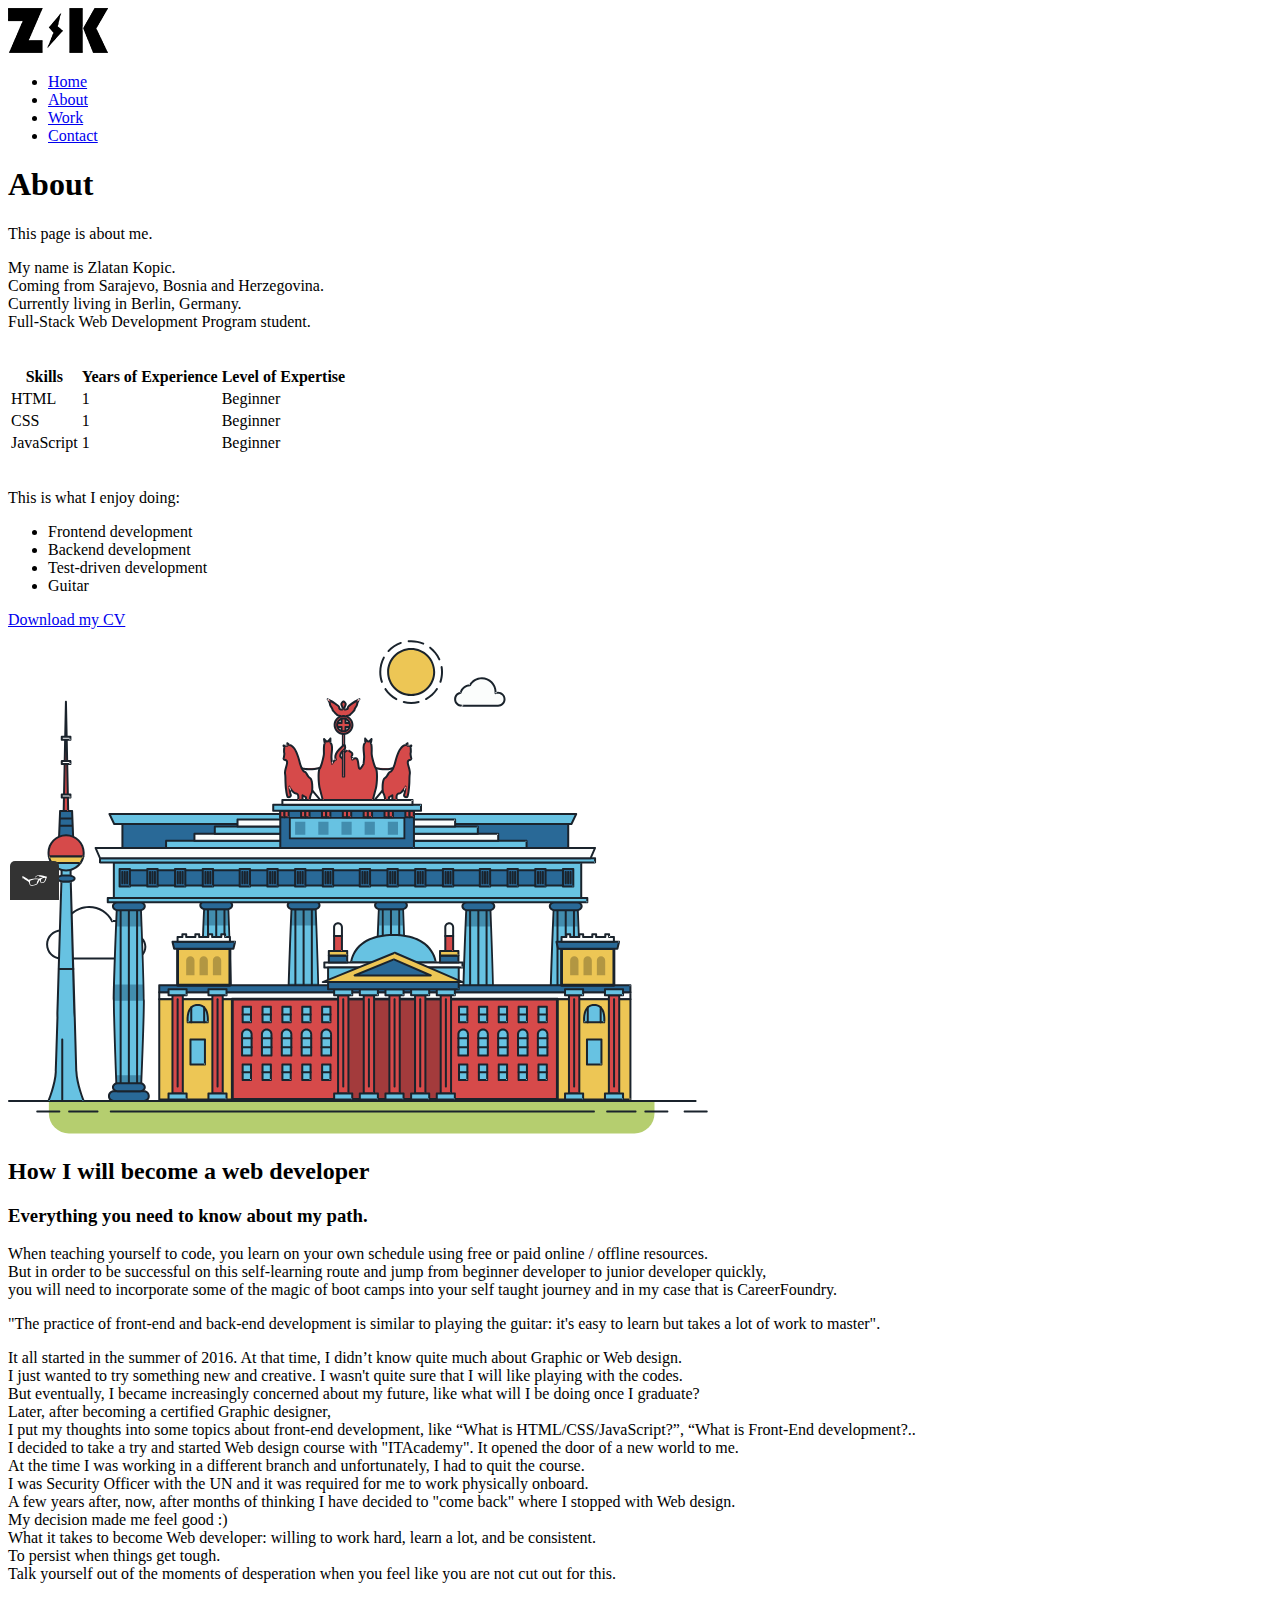
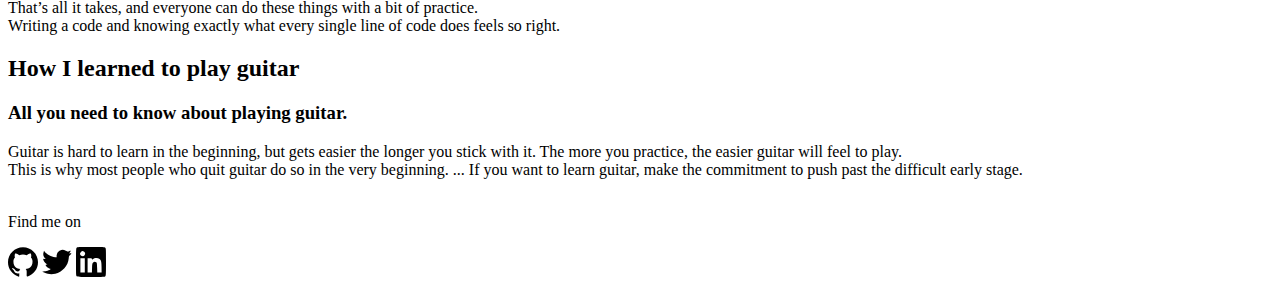
==== commit 7ec4ff7a: "Update" ====
--- a/about.html
+++ b/about.html
@@ -1056,15 +1056,13 @@
   </div>
   <br>
   <footer class="page-footer">
-    <hr class="footer-line">
-    <p class="footer-text">Find me on</p>
-    <div class="flex-container"> <a class="flex-item" href="https://github.com" target="_blank"><img
-          src="image\github.svg" width="30px" height="30px" enable-background="new 0 0 48 48" alt="github"
-          title="GitHub"></a> <a class="flex-item" href="https://twitter.com" target="_blank"><img
-          src="image\twitter.svg" width="30px" height="30px" enable-background="new 0 0 48 48" alt="twitter"
-          title="Twitter"></a> <a class="flex-item" href="https://www.linkedin.com" target="_blank"><img
-          src="image\linkedin.svg" width="30px" height="30px" enable-background="new 0 0 48 48" alt="linkedin"
-          title="LinkedIn"></a> </div>
+    <p>Find me on</p>
+    <a class="flex-item" href="https://github.com" target="_blank"><img src="image\github.svg" width="30px"
+        height="30px" enable-background="new 0 0 48 48" alt="github" title="GitHub"></a> <a class="flex-item"
+      href="https://twitter.com" target="_blank"><img src="image\twitter.svg" width="30px" height="30px"
+        enable-background="new 0 0 48 48" alt="twitter" title="Twitter"></a> <a class="flex-item"
+      href="https://www.linkedin.com" target="_blank"><img src="image\linkedin.svg" width="30px" height="30px"
+        enable-background="new 0 0 48 48" alt="linkedin" title="LinkedIn"></a>
   </footer>
   <script src="js/tota11y.min.js"></script>
 </body>
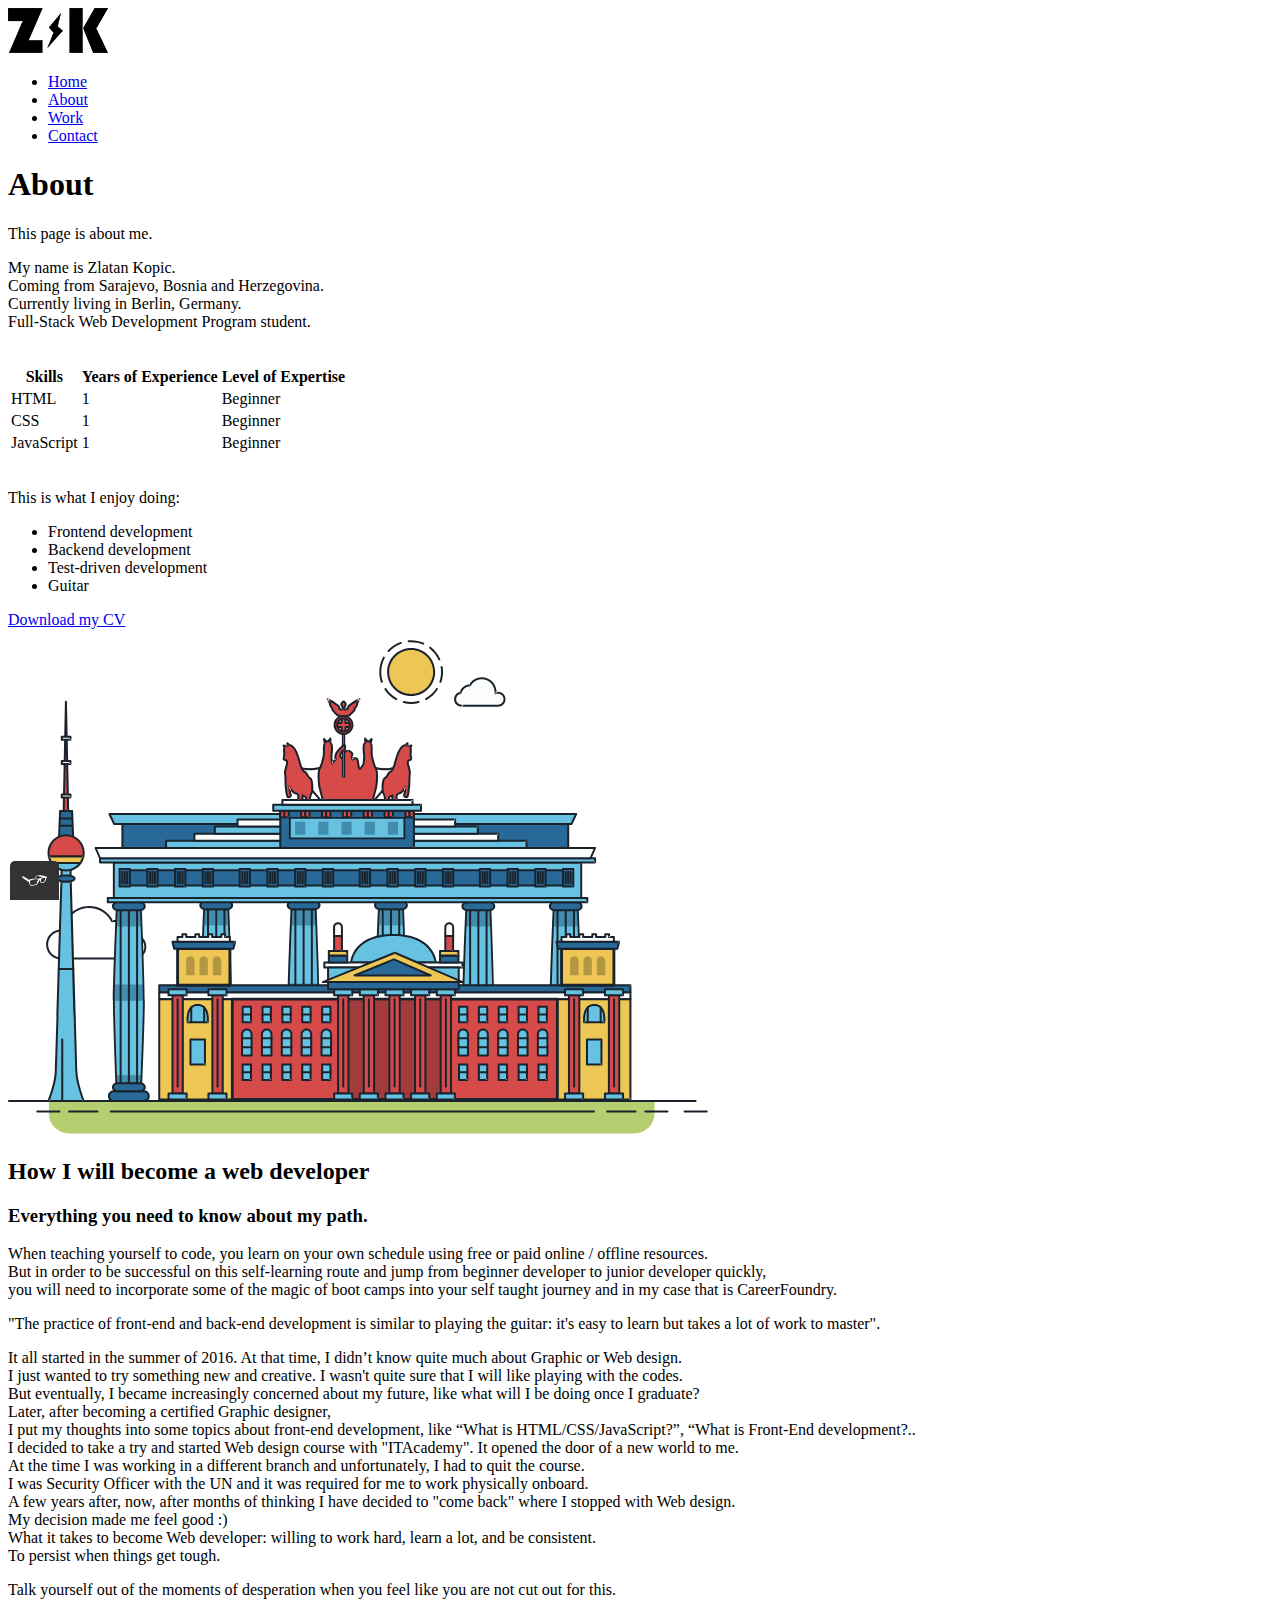
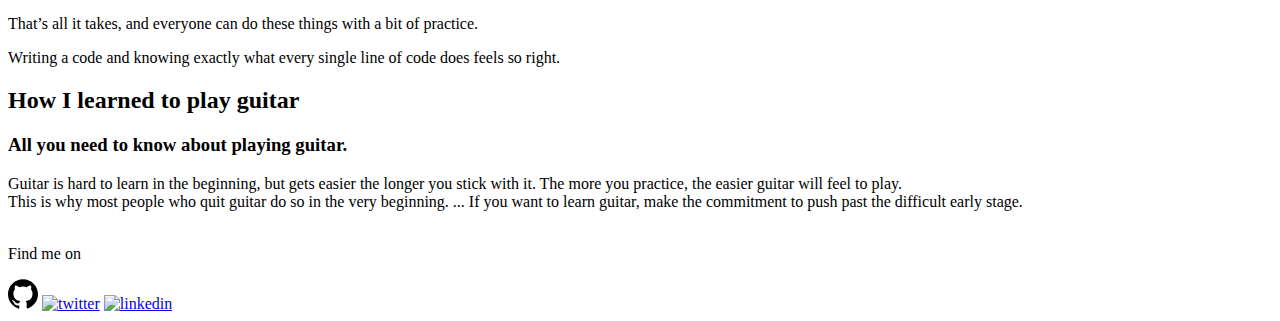
==== commit f0216bf5: "update" ====
--- a/about.html
+++ b/about.html
@@ -4,7 +4,7 @@
 <head>
   <meta charset="utf-8">
   <meta name="viewport" content="width=device-width, initial-scale=1">
-  <title>Zlatan Kopic - Portfolio</title>
+  <title>About Zlatan Kopic - Portfolio</title>
   <link rel="preconnect" href="https://fonts.gstatic.com">
   <link href="https://fonts.googleapis.com/css2?family=Abril+Fatface&family=Lato:ital@1&display=swap" rel="stylesheet">
   <link rel="shortcut icon" href="favicon.ico" type="image/x-icon" />
@@ -12,7 +12,7 @@
 </head>
 
 <body>
-  <header class="page-header"> <img id="logo" img src="image/logo.png" alt="Logo" title="Zlatan Kopic"
+  <header class="page-header"> <img id="logo" src="image/logo.png" alt="Logo" title="Zlatan Kopic"
       class="page-header__item">
     <nav class="main-navigation page-header__item">
       <ul role="menubar" class="navigation-list">
@@ -67,945 +67,975 @@
       <li>Test-driven development</li>
       <li>Guitar</li>
     </ul>
-    <a href="http://www.linkedin.com/in/zlatankopic" target="_blank"  class="button" download>Download my CV</a>
-  
+    <a href="http://www.linkedin.com/in/zlatankopic" target="_blank" class="button" download>Download my CV</a>
+
   </div>
-  
-  <svg xmlns="http://www.w3.org/2000/svg" class="berlin-illustration" height="505" viewBox="0 0 700 505" xmlns:xlink="http://www.w3.org/1999/xlink">
+
+  <svg xmlns="http://www.w3.org/2000/svg" class="berlin-illustration" height="505" viewBox="0 0 700 505"
+    xmlns:xlink="http://www.w3.org/1999/xlink">
     <defs>
-        <polygon id="a" points=".06 231.917 .06 .929 688.717 .929 688.717 231.917" />
+      <polygon id="a" points=".06 231.917 .06 .929 688.717 .929 688.717 231.917" />
     </defs>
     <g fill="none" fill-rule="evenodd">
       <g transform="translate(0 241)" class="cloud-front">
-      <path fill="#1A232C" d="M87.602,29 L87.602,28 C87.326,28.001 87.103,28.024 86.927,28.033 L86.979,29.031 L87.947,28.78 C85.741,20.282 78.041,14.002 68.852,14 C67.858,14 66.904,14.096 65.98,14.231 L66.125,15.22 L67.019,14.772 C62.626,6.015 53.567,0.001 43.102,0 C29.041,0.002 17.524,10.848 16.443,24.632 L17.44,24.71 L17.606,23.724 C16.803,23.589 15.969,23.5 15.102,23.5 C6.817,23.501 0.102,30.215 0.102,38.5 C0.102,46.785 6.817,53.499 15.102,53.5 L87.602,53.5 C94.644,53.499 100.351,47.792 100.352,40.75 C100.351,33.708 94.644,28.001 87.602,28 L87.602,30 C90.573,30 93.254,31.202 95.203,33.149 C97.15,35.097 98.351,37.778 98.352,40.75 C98.351,43.722 97.15,46.403 95.203,48.351 C93.254,50.298 90.573,51.5 87.602,51.5 L15.102,51.5 C11.509,51.5 8.265,50.046 5.909,47.692 C3.555,45.337 2.102,42.093 2.102,38.5 C2.102,34.907 3.555,31.663 5.909,29.308 C8.265,26.954 11.509,25.5 15.102,25.5 C15.831,25.5 16.553,25.575 17.273,25.697 C17.551,25.743 17.832,25.672 18.055,25.499 C18.277,25.325 18.414,25.07 18.436,24.789 C19.436,12.04 30.094,1.998 43.102,2 C52.786,1.999 61.163,7.564 65.231,15.669 C65.425,16.055 65.842,16.272 66.27,16.21 C67.132,16.084 67.988,16 68.852,16 C77.108,15.998 84.027,21.647 86.011,29.283 C86.13,29.741 86.557,30.054 87.031,30.03 C87.27,30.017 87.457,29.999 87.602,30 L87.602,29"
+        <path fill="#1A232C"
+          d="M87.602,29 L87.602,28 C87.326,28.001 87.103,28.024 86.927,28.033 L86.979,29.031 L87.947,28.78 C85.741,20.282 78.041,14.002 68.852,14 C67.858,14 66.904,14.096 65.98,14.231 L66.125,15.22 L67.019,14.772 C62.626,6.015 53.567,0.001 43.102,0 C29.041,0.002 17.524,10.848 16.443,24.632 L17.44,24.71 L17.606,23.724 C16.803,23.589 15.969,23.5 15.102,23.5 C6.817,23.501 0.102,30.215 0.102,38.5 C0.102,46.785 6.817,53.499 15.102,53.5 L87.602,53.5 C94.644,53.499 100.351,47.792 100.352,40.75 C100.351,33.708 94.644,28.001 87.602,28 L87.602,30 C90.573,30 93.254,31.202 95.203,33.149 C97.15,35.097 98.351,37.778 98.352,40.75 C98.351,43.722 97.15,46.403 95.203,48.351 C93.254,50.298 90.573,51.5 87.602,51.5 L15.102,51.5 C11.509,51.5 8.265,50.046 5.909,47.692 C3.555,45.337 2.102,42.093 2.102,38.5 C2.102,34.907 3.555,31.663 5.909,29.308 C8.265,26.954 11.509,25.5 15.102,25.5 C15.831,25.5 16.553,25.575 17.273,25.697 C17.551,25.743 17.832,25.672 18.055,25.499 C18.277,25.325 18.414,25.07 18.436,24.789 C19.436,12.04 30.094,1.998 43.102,2 C52.786,1.999 61.163,7.564 65.231,15.669 C65.425,16.055 65.842,16.272 66.27,16.21 C67.132,16.084 67.988,16 68.852,16 C77.108,15.998 84.027,21.647 86.011,29.283 C86.13,29.741 86.557,30.054 87.031,30.03 C87.27,30.017 87.457,29.999 87.602,30 L87.602,29"
           transform="translate(38 36)" />
-        </g>
-        <path fill="#B5CE6F" d="M646.484,484.382 C646.484,489.501 644.531,494.62 640.627,498.525 C636.722,502.43 631.603,504.382 626.484,504.382 L60.873,504.382 C55.754,504.382 50.636,502.43 46.731,498.525 C42.826,494.62 40.873,489.501 40.873,484.382 L40.873,471.917 L646.484,471.917 L646.484,484.382"
-        />
-        <polyline fill="#67C2E2" points="334.824 185.029 101.449 185.029 106.209 195.08 563.438 195.08 568.2 185.029 334.824 185.029" />
-        <path fill="#1A232C" d="M334.824,185.029 L334.824,184.029 L101.449,184.029 C101.104,184.029 100.788,184.203 100.604,184.494 C100.42,184.785 100.398,185.146 100.545,185.457 L105.306,195.508 C105.471,195.856 105.824,196.079 106.209,196.079 L563.438,196.079 C563.824,196.079 564.177,195.856 564.342,195.508 L569.104,185.457 C569.251,185.146 569.229,184.785 569.045,184.494 C568.861,184.203 568.544,184.029 568.2,184.029 L334.824,184.029 L334.824,186.029 L566.62,186.029 L562.806,194.08 L106.842,194.08 L103.029,186.029 L334.824,186.029 L334.824,185.029"
-        />
-        <polygon fill="#296997" points="114.416 218.974 560.222 218.974 560.222 195.08 114.416 195.08" />
-        <path fill="#1A232C" d="M560.222,218.974 L560.222,217.974 L115.416,217.974 L115.416,196.079 L559.222,196.079 L559.222,218.974 L560.222,218.974 L560.222,217.974 L560.222,218.974 L561.222,218.974 L561.222,195.08 C561.222,194.816 561.115,194.559 560.929,194.372 C560.742,194.186 560.485,194.08 560.222,194.08 L114.416,194.08 C114.152,194.08 113.895,194.186 113.708,194.372 C113.522,194.559 113.416,194.816 113.416,195.08 L113.416,218.974 C113.416,219.237 113.522,219.495 113.708,219.681 C113.895,219.867 114.152,219.974 114.416,219.974 L560.222,219.974 C560.485,219.974 560.742,219.867 560.929,219.681 C561.115,219.495 561.222,219.237 561.222,218.974 L560.222,218.974"
-        />
-        <polygon fill="#67C2E2" points="105.85 269.08 573.225 269.08 573.225 233.398 105.85 233.398" />
-        <path fill="#1A232C" d="M573.225,233.398 L573.225,232.398 L105.85,232.398 C105.587,232.398 105.329,232.505 105.143,232.691 C104.957,232.877 104.85,233.134 104.85,233.398 L104.85,269.08 C104.85,269.344 104.957,269.601 105.143,269.788 C105.329,269.974 105.587,270.08 105.85,270.08 L573.225,270.08 C573.488,270.08 573.745,269.974 573.932,269.788 C574.118,269.601 574.225,269.344 574.225,269.08 L574.225,233.398 C574.225,233.134 574.118,232.877 573.932,232.691 C573.745,232.505 573.488,232.398 573.225,232.398 L573.225,233.398 L572.225,233.398 L572.225,268.08 L106.85,268.08 L106.85,234.398 L573.225,234.398 L573.225,233.398 L572.225,233.398 L573.225,233.398"
-        />
-        <polygon fill="#296997" points="116.751 256.508 562.557 256.508 562.557 241.243 116.751 241.243" />
-        <path fill="#1A232C" d="M562.557,256.508 L562.557,255.508 L117.75,255.508 L117.75,242.243 L561.557,242.243 L561.557,256.508 L562.557,256.508 L562.557,255.508 L562.557,256.508 L563.557,256.508 L563.557,241.243 C563.557,240.979 563.45,240.722 563.264,240.535 C563.078,240.349 562.82,240.243 562.557,240.243 L116.75,240.243 C116.487,240.243 116.23,240.349 116.043,240.535 C115.857,240.722 115.751,240.979 115.751,241.243 L115.751,256.508 C115.751,256.771 115.857,257.029 116.043,257.215 C116.23,257.401 116.487,257.508 116.751,257.508 L562.557,257.508 C562.82,257.508 563.077,257.401 563.264,257.215 C563.45,257.029 563.557,256.771 563.557,256.508 L562.557,256.508"
-        />
-        <polygon fill="#67C2E2" points="158.07 218.974 518.563 218.974 518.563 211.858 158.07 211.858" />
-        <path fill="#1A232C" d="M518.563,211.858 L518.563,210.858 L158.07,210.858 C157.807,210.858 157.549,210.964 157.363,211.151 C157.177,211.337 157.07,211.594 157.07,211.858 L157.07,218.974 C157.07,219.237 157.177,219.495 157.363,219.681 C157.549,219.867 157.807,219.974 158.07,219.974 L518.563,219.974 C518.826,219.974 519.083,219.867 519.27,219.681 C519.456,219.495 519.562,219.237 519.562,218.974 L519.562,211.858 C519.562,211.594 519.456,211.337 519.27,211.151 C519.083,210.964 518.826,210.858 518.563,210.858 L518.563,211.858 L517.563,211.858 L517.563,217.974 L159.07,217.974 L159.07,212.858 L518.563,212.858 L518.563,211.858 L517.563,211.858 L518.563,211.858"
-        />
-        <polygon fill="#FBFDFC" points="186.438 211.858 490.194 211.858 490.194 204.741 186.438 204.741" />
-        <path fill="#1A232C" d="M490.194,204.741 L490.194,203.741 L186.438,203.741 C186.175,203.741 185.917,203.848 185.731,204.034 C185.545,204.221 185.438,204.478 185.438,204.741 L185.438,211.858 C185.438,212.121 185.545,212.379 185.731,212.565 C185.917,212.751 186.175,212.858 186.438,212.858 L490.194,212.858 C490.458,212.858 490.715,212.751 490.902,212.565 C491.088,212.379 491.194,212.121 491.194,211.858 L491.194,204.741 C491.194,204.478 491.088,204.221 490.902,204.034 C490.715,203.848 490.458,203.741 490.194,203.741 L490.194,204.741 L489.194,204.741 L489.194,210.858 L187.438,210.858 L187.438,205.741 L490.194,205.741 L490.194,204.741 L489.194,204.741 L490.194,204.741"
-        />
-        <polygon fill="#67C2E2" points="206.805 204.741 469.828 204.741 469.828 197.624 206.805 197.624" />
-        <path fill="#1A232C" d="M469.828,197.624 L469.828,196.624 L206.805,196.624 C206.541,196.624 206.284,196.731 206.098,196.917 C205.911,197.103 205.805,197.361 205.805,197.624 L205.805,204.741 C205.805,205.005 205.911,205.262 206.098,205.449 C206.284,205.635 206.541,205.741 206.805,205.741 L469.828,205.741 C470.091,205.741 470.349,205.635 470.535,205.449 C470.722,205.262 470.828,205.005 470.828,204.741 L470.828,197.624 C470.828,197.361 470.722,197.103 470.535,196.917 C470.349,196.731 470.091,196.624 469.828,196.624 L469.828,197.624 L468.828,197.624 L468.828,203.741 L207.805,203.741 L207.805,198.624 L469.828,198.624 L469.828,197.624 L468.828,197.624 L469.828,197.624"
-        />
-        <polygon fill="#FBFDFC" points="229.521 197.624 447.111 197.624 447.111 190.509 229.521 190.509" />
-        <path fill="#1A232C" d="M447.111,190.509 L447.111,189.509 L229.521,189.509 C229.258,189.509 229,189.616 228.814,189.802 C228.628,189.988 228.521,190.246 228.521,190.509 L228.521,197.624 C228.521,197.888 228.628,198.145 228.814,198.332 C229,198.518 229.258,198.624 229.521,198.624 L447.111,198.624 C447.375,198.624 447.632,198.518 447.818,198.332 C448.005,198.145 448.111,197.888 448.111,197.624 L448.111,190.509 C448.111,190.246 448.005,189.988 447.818,189.802 C447.632,189.616 447.375,189.509 447.111,189.509 L447.111,190.509 L446.111,190.509 L446.111,196.624 L230.521,196.624 L230.521,191.509 L447.111,191.509 L447.111,190.509 L446.111,190.509 L447.111,190.509"
-        />
-        <path fill="#67C2E2" d="M135.607,355.447 C135.163,337.766 134.264,313.326 133.648,297.387 C133.274,287.721 133.004,281.18 133.004,281.18 L108.722,281.18 C108.722,281.18 108.452,287.721 108.079,297.387 C107.462,313.326 106.563,337.766 106.119,355.447 C105.953,362.059 105.85,367.732 105.85,371.653 L105.85,371.654 C105.85,386.117 107.243,424.332 108.089,446.189 C108.457,455.706 108.722,462.126 108.722,462.126 L133.004,462.126 C133.004,462.126 133.269,455.706 133.637,446.189 C134.482,424.332 135.876,386.117 135.876,371.654 L135.876,371.653 C135.876,367.732 135.773,362.059 135.607,355.447"
-        />
-        <path fill="#428DAE" d="M133.648 297.387L108.079 297.387C108.452 287.721 108.722 281.18 108.722 281.18L133.004 281.18C133.004 281.18 133.274 287.721 133.648 297.387M135.876 371.654L105.85 371.654 105.85 371.653C105.85 367.732 105.953 362.059 106.119 355.447L135.607 355.447C135.773 362.059 135.876 367.732 135.876 371.653L135.876 371.654M133.004 462.126L108.722 462.126C108.722 462.126 108.457 455.706 108.089 446.189L133.637 446.189C133.269 455.706 133.004 462.126 133.004 462.126"
-        />
-        <path fill="#1A232C" d="M109.612,461.199 L132.114,461.199 C132.447,453.007 134.949,390.886 134.949,371.653 C134.949,352.42 132.447,290.299 132.114,282.108 L109.612,282.108 C109.279,290.299 106.778,352.42 106.778,371.653 C106.778,390.886 109.279,453.007 109.612,461.199 Z M133.895,463.054 L107.832,463.054 L107.794,462.164 C107.766,461.466 104.922,392.193 104.922,371.653 C104.922,351.114 107.766,281.839 107.794,281.142 L107.832,280.252 L133.895,280.252 L133.931,281.142 C133.96,281.839 136.804,351.114 136.804,371.653 C136.804,392.193 133.96,461.466 133.931,462.164 L133.895,463.054 L133.895,463.054 Z"
-        />
-        <path fill="#1A232C" d="M111.638 281.18L111.638 462.126C111.638 462.679 112.086 463.126 112.638 463.126 113.19 463.126 113.638 462.679 113.638 462.126L113.638 281.18C113.638 280.628 113.19 280.18 112.638 280.18 112.086 280.18 111.638 280.628 111.638 281.18M119.863 281.18L119.863 462.126C119.863 462.679 120.311 463.126 120.863 463.126 121.416 463.126 121.863 462.679 121.863 462.126L121.863 281.18C121.863 280.628 121.416 280.18 120.863 280.18 120.311 280.18 119.863 280.628 119.863 281.18M128.088 281.18L128.088 462.126C128.088 462.679 128.536 463.126 129.088 463.126 129.64 463.126 130.088 462.679 130.088 462.126L130.088 281.18C130.088 280.628 129.64 280.18 129.088 280.18 128.536 280.18 128.088 280.628 128.088 281.18"
-        />
-        <path fill="#296997" d="M136.79,277.265 C136.79,279.418 134.675,281.18 132.09,281.18 L109.636,281.18 C107.051,281.18 104.936,279.418 104.936,277.265 C104.936,275.111 107.051,273.349 109.636,273.349 L132.09,273.349 C134.675,273.349 136.79,275.111 136.79,277.265"
-        />
-        <path fill="#1A232C" d="M136.79,277.265 L135.79,277.265 C135.789,278.005 135.433,278.704 134.769,279.262 C134.109,279.814 133.155,280.181 132.09,280.18 L109.636,280.18 C108.571,280.181 107.617,279.814 106.956,279.262 C106.293,278.704 105.936,278.005 105.936,277.265 C105.936,276.524 106.293,275.825 106.957,275.267 C107.617,274.715 108.571,274.348 109.636,274.349 L132.09,274.349 C133.155,274.348 134.109,274.716 134.769,275.267 C135.433,275.825 135.789,276.524 135.79,277.265 L137.79,277.265 C137.791,275.851 137.09,274.593 136.049,273.731 C135.006,272.863 133.61,272.35 132.09,272.349 L109.636,272.349 C108.116,272.35 106.72,272.863 105.676,273.731 C104.636,274.593 103.935,275.851 103.936,277.265 C103.935,278.678 104.636,279.937 105.677,280.798 C106.72,281.666 108.116,282.179 109.636,282.18 L132.09,282.18 C133.61,282.179 135.006,281.666 136.049,280.798 C137.09,279.937 137.791,278.678 137.79,277.265 L136.79,277.265"
-        />
-        <path fill="#296997" d="M140.775,467.217 C140.775,469.803 138.661,471.917 136.076,471.917 L105.65,471.917 C103.065,471.917 100.951,469.803 100.951,467.217 L100.951,466.825 C100.951,464.241 103.065,462.126 105.65,462.126 L136.076,462.126 C138.661,462.126 140.775,464.241 140.775,466.825 L140.775,467.217"
-        />
-        <path fill="#1A232C" d="M140.775,467.217 L139.775,467.217 C139.775,468.235 139.361,469.155 138.688,469.83 C138.013,470.503 137.093,470.917 136.076,470.917 L105.65,470.917 C104.633,470.917 103.713,470.504 103.038,469.83 C102.365,469.155 101.951,468.235 101.951,467.217 L101.951,466.825 C101.951,465.808 102.365,464.889 103.038,464.214 C103.713,463.54 104.633,463.127 105.65,463.126 L136.076,463.126 C137.093,463.127 138.013,463.54 138.688,464.214 C139.362,464.889 139.775,465.808 139.775,466.825 L139.775,467.217 L141.775,467.217 L141.775,466.825 C141.772,463.684 139.217,461.13 136.076,461.126 L105.65,461.126 C102.509,461.13 99.955,463.684 99.951,466.825 L99.951,467.217 C99.954,470.36 102.509,472.914 105.65,472.917 L136.076,472.917 C139.217,472.914 141.772,470.36 141.775,467.217 L140.775,467.217"
-        />
-        <path fill="#296997" d="M136.79,458.208 C136.79,460.363 134.675,462.126 132.09,462.126 L109.636,462.126 C107.051,462.126 104.936,460.363 104.936,458.208 C104.936,456.057 107.051,454.292 109.636,454.292 L132.09,454.292 C134.675,454.292 136.79,456.057 136.79,458.208"
-        />
-        <path fill="#1A232C" d="M136.79,458.208 L135.79,458.208 C135.789,458.949 135.432,459.649 134.769,460.207 C134.108,460.76 133.154,461.128 132.09,461.126 L109.636,461.126 C108.572,461.128 107.617,460.76 106.957,460.207 C106.293,459.649 105.936,458.949 105.936,458.208 C105.936,457.47 106.293,456.77 106.957,456.212 C107.617,455.659 108.572,455.291 109.636,455.292 L132.09,455.292 C133.154,455.291 134.108,455.659 134.769,456.212 C135.433,456.77 135.789,457.47 135.79,458.208 L137.79,458.208 C137.791,456.796 137.09,455.538 136.05,454.675 C135.006,453.808 133.61,453.294 132.09,453.292 L109.636,453.292 C108.115,453.294 106.719,453.808 105.676,454.675 C104.636,455.538 103.935,456.796 103.936,458.208 C103.935,459.622 104.636,460.881 105.676,461.743 C106.72,462.611 108.116,463.125 109.636,463.126 L132.09,463.126 C133.61,463.125 135.006,462.611 136.05,461.743 C137.09,460.881 137.791,459.622 137.79,458.208 L136.79,458.208"
-        />
-        <path fill="#67C2E2" d="M572.471,355.447 C572.025,337.766 571.126,313.326 570.51,297.387 C570.137,287.721 569.867,281.18 569.867,281.18 L545.585,281.18 C545.585,281.18 545.315,287.721 544.942,297.387 C544.326,313.326 543.427,337.766 542.981,355.447 C542.815,362.059 542.713,367.732 542.713,371.653 L542.713,371.654 C542.713,386.117 544.107,424.332 544.952,446.189 C545.32,455.706 545.585,462.126 545.585,462.126 L569.867,462.126 C569.867,462.126 570.132,455.706 570.499,446.189 C571.346,424.332 572.739,386.117 572.739,371.654 L572.739,371.653 C572.739,367.732 572.637,362.059 572.471,355.447"
-        />
-        <path fill="#428DAE" d="M569.582 297.387L566.951 297.387 566.951 282.108 568.977 282.108C569.063 284.206 569.29 289.841 569.582 297.387M564.951 297.387L545.871 297.387C546.162 289.841 546.39 284.206 546.476 282.108L564.951 282.108 564.951 297.387M571.8 369.187L566.951 369.187 566.951 356.265 571.562 356.265C571.685 361.272 571.771 365.701 571.8 369.187M564.951 369.187L543.653 369.187C543.684 365.512 543.777 360.79 543.912 355.447L553.551 355.447 553.551 356.265 564.951 356.265 564.951 369.187"
-        />
-        <path fill="#1A232C" d="M546.476,461.199 L568.977,461.199 C569.31,453.007 571.812,390.886 571.812,371.653 C571.812,352.42 569.31,290.299 568.977,282.108 L546.476,282.108 C546.142,290.299 543.642,352.42 543.642,371.653 C543.642,390.886 546.142,453.007 546.476,461.199 M570.758,463.054 L544.694,463.054 L544.658,462.164 C544.629,461.466 541.785,392.193 541.785,371.653 C541.785,351.114 544.629,281.839 544.658,281.142 L544.694,280.252 L570.758,280.252 L570.795,281.142 C570.823,281.839 573.667,351.114 573.667,371.653 C573.667,392.193 570.823,461.466 570.795,462.164 L570.758,463.054"
-        />
-        <path fill="#1A232C" d="M548.501 281.18L548.501 462.126C548.501 462.679 548.949 463.126 549.501 463.126 550.053 463.126 550.501 462.679 550.501 462.126L550.501 281.18C550.501 280.628 550.053 280.18 549.501 280.18 548.949 280.18 548.501 280.628 548.501 281.18M556.727 281.18L556.727 462.126C556.727 462.679 557.174 463.126 557.727 463.126 558.279 463.126 558.727 462.679 558.727 462.126L558.727 281.18C558.727 280.628 558.279 280.18 557.727 280.18 557.174 280.18 556.727 280.628 556.727 281.18M564.951 281.18L564.951 462.126C564.951 462.679 565.399 463.126 565.951 463.126 566.503 463.126 566.951 462.679 566.951 462.126L566.951 281.18C566.951 280.628 566.503 280.18 565.951 280.18 565.399 280.18 564.951 280.628 564.951 281.18"
-        />
-        <path fill="#296997" d="M573.653,277.265 C573.653,279.418 571.537,281.18 568.953,281.18 L546.499,281.18 C543.915,281.18 541.799,279.418 541.799,277.265 C541.799,275.111 543.915,273.349 546.499,273.349 L568.953,273.349 C571.537,273.349 573.653,275.111 573.653,277.265"
-        />
-        <path fill="#1A232C" d="M573.653,277.265 L572.653,277.265 C572.653,278.005 572.296,278.704 571.632,279.262 C570.972,279.814 570.017,280.181 568.953,280.18 L546.499,280.18 C545.435,280.181 544.48,279.814 543.82,279.262 C543.156,278.704 542.8,278.005 542.799,277.265 C542.8,276.525 543.156,275.825 543.82,275.267 C544.481,274.715 545.435,274.348 546.499,274.349 L568.953,274.349 C570.017,274.348 570.972,274.715 571.632,275.267 C572.296,275.825 572.653,276.525 572.653,277.265 L574.653,277.265 C574.654,275.851 573.953,274.593 572.912,273.731 C571.869,272.863 570.473,272.35 568.953,272.349 L546.499,272.349 C544.979,272.35 543.583,272.863 542.54,273.731 C541.499,274.593 540.798,275.851 540.799,277.265 C540.798,278.679 541.499,279.937 542.54,280.798 C543.583,281.666 544.979,282.179 546.499,282.18 L568.953,282.18 C570.473,282.179 571.869,281.666 572.912,280.798 C573.953,279.937 574.654,278.679 574.653,277.265 L573.653,277.265"
-        />
-        <path fill="#296997" d="M577.639,467.217 C577.639,469.803 575.524,471.917 572.938,471.917 L542.514,471.917 C539.929,471.917 537.813,469.803 537.813,467.217 L537.813,466.825 C537.813,464.241 539.929,462.126 542.514,462.126 L572.938,462.126 C575.524,462.126 577.639,464.241 577.639,466.825 L577.639,467.217"
-        />
-        <path fill="#1A232C" d="M577.639,467.217 L576.639,467.217 C576.638,468.235 576.225,469.155 575.551,469.83 C574.876,470.503 573.956,470.917 572.938,470.917 L542.514,470.917 C541.497,470.917 540.576,470.503 539.901,469.83 C539.227,469.155 538.814,468.234 538.813,467.217 L538.813,466.825 C538.814,465.808 539.227,464.889 539.901,464.214 C540.576,463.54 541.497,463.127 542.514,463.126 L572.938,463.126 C573.956,463.127 574.876,463.54 575.551,464.214 C576.225,464.888 576.638,465.808 576.639,466.825 L576.639,467.217 L578.639,467.217 L578.639,466.825 C578.635,463.684 576.081,461.13 572.938,461.126 L542.514,461.126 C539.372,461.13 536.817,463.684 536.813,466.825 L536.813,467.217 C536.817,470.36 539.372,472.914 542.514,472.917 L572.938,472.917 C576.081,472.914 578.635,470.359 578.639,467.217 L577.639,467.217"
-        />
-        <path fill="#296997" d="M573.653,458.208 C573.653,460.363 571.537,462.126 568.953,462.126 L546.499,462.126 C543.915,462.126 541.799,460.363 541.799,458.208 C541.799,456.057 543.915,454.292 546.499,454.292 L568.953,454.292 C571.537,454.292 573.653,456.057 573.653,458.208"
-        />
-        <path fill="#1A232C" d="M573.653,458.208 L572.653,458.208 C572.653,458.949 572.296,459.649 571.632,460.207 C570.971,460.76 570.017,461.128 568.953,461.126 L546.499,461.126 C545.435,461.128 544.481,460.76 543.82,460.207 C543.157,459.649 542.799,458.949 542.799,458.208 C542.799,457.47 543.156,456.77 543.82,456.212 C544.481,455.659 545.435,455.291 546.499,455.292 L568.953,455.292 C570.017,455.291 570.971,455.659 571.632,456.212 C572.296,456.77 572.653,457.47 572.653,458.208 L574.653,458.208 C574.654,456.796 573.953,455.538 572.912,454.675 C571.869,453.808 570.473,453.294 568.953,453.292 L546.499,453.292 C544.979,453.294 543.583,453.808 542.54,454.675 C541.499,455.538 540.798,456.796 540.799,458.208 C540.798,459.622 541.499,460.881 542.54,461.743 C543.583,462.611 544.979,463.125 546.499,463.126 L568.953,463.126 C570.473,463.125 571.869,462.611 572.912,461.743 C573.953,460.881 574.654,459.622 574.653,458.208 L573.653,458.208"
-        />
-        <path fill="#67C2E2" d="M485.098,355.447 C484.654,337.766 483.753,313.326 483.137,297.387 C482.764,287.721 482.494,281.18 482.494,281.18 L458.213,281.18 C458.213,281.18 457.942,287.721 457.569,297.387 C456.953,313.326 456.055,337.766 455.608,355.447 C455.443,362.059 455.34,367.732 455.34,371.653 L455.34,371.654 C455.34,386.117 456.733,424.332 457.58,446.189 C457.948,455.706 458.213,462.126 458.213,462.126 L482.494,462.126 C482.494,462.126 482.759,455.706 483.126,446.189 C483.973,424.332 485.366,386.117 485.366,371.654 L485.366,371.653 C485.366,367.732 485.265,362.059 485.098,355.447"
-        />
-        <path fill="#428DAE" d="M483.137 297.387L457.569 297.387C457.942 287.721 458.213 281.18 458.213 281.18L482.494 281.18C482.494 281.18 482.764 287.721 483.137 297.387M485.355 369.187L455.351 369.187C455.382 365.502 455.475 360.78 455.608 355.447L485.098 355.447C485.232 360.78 485.325 365.502 485.355 369.187"
-        />
-        <path fill="#1A232C" d="M459.103,461.199 L481.605,461.199 C481.938,453.007 484.439,390.886 484.439,371.653 C484.439,352.42 481.938,290.299 481.605,282.108 L459.103,282.108 C458.769,290.299 456.268,352.42 456.268,371.653 C456.268,390.886 458.769,453.007 459.103,461.199 Z M483.386,463.054 L457.321,463.054 L457.285,462.164 C457.256,461.466 454.412,392.193 454.412,371.653 C454.412,351.114 457.256,281.839 457.285,281.142 L457.321,280.252 L483.386,280.252 L483.422,281.142 C483.45,281.839 486.294,351.114 486.294,371.653 C486.294,392.193 483.45,461.466 483.422,462.164 L483.386,463.054 L483.386,463.054 Z"
-        />
-        <path fill="#1A232C" d="M461.128 281.18L461.128 462.126C461.128 462.679 461.576 463.126 462.128 463.126 462.68 463.126 463.128 462.679 463.128 462.126L463.128 281.18C463.128 280.628 462.68 280.18 462.128 280.18 461.576 280.18 461.128 280.628 461.128 281.18M469.354 281.18L469.354 462.126C469.354 462.679 469.801 463.126 470.354 463.126 470.906 463.126 471.354 462.679 471.354 462.126L471.354 281.18C471.354 280.628 470.906 280.18 470.354 280.18 469.801 280.18 469.354 280.628 469.354 281.18M477.578 281.18L477.578 462.126C477.578 462.679 478.026 463.126 478.578 463.126 479.13 463.126 479.578 462.679 479.578 462.126L479.578 281.18C479.578 280.628 479.13 280.18 478.578 280.18 478.026 280.18 477.578 280.628 477.578 281.18"
-        />
-        <path fill="#296997" d="M486.281,277.265 C486.281,279.418 484.164,281.18 481.58,281.18 L459.126,281.18 C456.542,281.18 454.426,279.418 454.426,277.265 C454.426,275.111 456.542,273.349 459.126,273.349 L481.58,273.349 C484.164,273.349 486.281,275.111 486.281,277.265"
-        />
-        <path fill="#1A232C" d="M486.281,277.265 L485.281,277.265 C485.281,278.005 484.924,278.704 484.26,279.262 C483.599,279.814 482.644,280.181 481.58,280.18 L459.126,280.18 C458.062,280.181 457.107,279.814 456.447,279.262 C455.783,278.704 455.427,278.005 455.426,277.265 C455.427,276.525 455.783,275.825 456.447,275.267 C457.108,274.715 458.062,274.348 459.126,274.349 L481.58,274.349 C482.644,274.348 483.599,274.716 484.26,275.268 C484.924,275.825 485.281,276.525 485.281,277.265 L487.281,277.265 C487.282,275.851 486.58,274.593 485.54,273.731 C484.496,272.863 483.1,272.35 481.58,272.349 L459.126,272.349 C457.606,272.35 456.21,272.863 455.167,273.731 C454.126,274.593 453.425,275.851 453.426,277.265 C453.425,278.679 454.126,279.937 455.167,280.798 C456.21,281.666 457.606,282.179 459.126,282.18 L481.58,282.18 C483.1,282.179 484.496,281.666 485.54,280.799 C486.58,279.937 487.282,278.679 487.281,277.265 L486.281,277.265"
-        />
-        <path fill="#296997" d="M490.266,467.217 C490.266,469.803 488.151,471.917 485.565,471.917 L455.141,471.917 C452.556,471.917 450.44,469.803 450.44,467.217 L450.44,466.825 C450.44,464.241 452.556,462.126 455.141,462.126 L485.565,462.126 C488.151,462.126 490.266,464.241 490.266,466.825 L490.266,467.217"
-        />
-        <path fill="#1A232C" d="M490.266,467.217 L489.266,467.217 C489.265,468.235 488.852,469.155 488.178,469.83 C487.503,470.503 486.583,470.917 485.565,470.917 L455.141,470.917 C454.124,470.917 453.203,470.503 452.528,469.83 C451.854,469.155 451.441,468.234 451.44,467.217 L451.44,466.825 C451.441,465.808 451.854,464.889 452.528,464.214 C453.203,463.54 454.124,463.127 455.141,463.126 L485.565,463.126 C486.583,463.127 487.503,463.54 488.178,464.214 C488.852,464.888 489.265,465.808 489.266,466.825 L489.266,467.217 L491.266,467.217 L491.266,466.825 C491.262,463.684 488.708,461.13 485.565,461.126 L455.141,461.126 C451.999,461.13 449.444,463.684 449.44,466.825 L449.44,467.217 C449.444,470.36 451.999,472.914 455.141,472.917 L485.565,472.917 C488.708,472.914 491.262,470.359 491.266,467.217 L490.266,467.217"
-        />
-        <path fill="#296997" d="M486.281,458.208 C486.281,460.363 484.164,462.126 481.58,462.126 L459.126,462.126 C456.542,462.126 454.426,460.363 454.426,458.208 C454.426,456.057 456.542,454.292 459.126,454.292 L481.58,454.292 C484.164,454.292 486.281,456.057 486.281,458.208"
-        />
-        <path fill="#1A232C" d="M486.281,458.208 L485.281,458.208 C485.281,458.949 484.923,459.649 484.26,460.207 C483.599,460.76 482.644,461.128 481.58,461.126 L459.126,461.126 C458.062,461.128 457.108,460.76 456.447,460.207 C455.784,459.649 455.427,458.949 455.426,458.208 C455.426,457.47 455.783,456.77 456.447,456.212 C457.108,455.659 458.062,455.291 459.126,455.292 L481.58,455.292 C482.644,455.291 483.598,455.659 484.26,456.212 C484.924,456.77 485.281,457.47 485.281,458.208 L487.281,458.208 C487.282,456.795 486.58,455.538 485.54,454.675 C484.496,453.808 483.1,453.294 481.58,453.292 L459.126,453.292 C457.606,453.294 456.21,453.808 455.167,454.675 C454.126,455.538 453.425,456.796 453.426,458.208 C453.425,459.622 454.126,460.881 455.167,461.743 C456.21,462.611 457.606,463.125 459.126,463.126 L481.58,463.126 C483.1,463.125 484.496,462.611 485.54,461.743 C486.581,460.881 487.282,459.622 487.281,458.208 L486.281,458.208"
-        />
-        <path fill="#67C2E2" d="M397.726,354.466 C397.28,336.787 396.381,312.346 395.765,296.407 C395.392,286.742 395.122,280.2 395.122,280.2 L370.84,280.2 C370.84,280.2 370.57,286.742 370.197,296.407 C369.581,312.346 368.682,336.787 368.236,354.466 C368.07,361.078 367.968,366.751 367.968,370.672 L367.968,370.673 C367.968,385.136 369.361,423.352 370.207,445.208 C370.575,454.726 370.84,461.146 370.84,461.146 L395.122,461.146 C395.122,461.146 395.386,454.726 395.754,445.208 C396.601,423.352 397.994,385.136 397.994,370.673 L397.994,370.672 C397.994,366.751 397.892,361.078 397.726,354.466"
-        />
-        <path fill="#428DAE" d="M394.837 296.407L392.206 296.407 392.206 281.127 394.233 281.127C394.318 283.225 394.545 288.861 394.837 296.407L394.837 296.407zM383.981 296.407L390.206 296.407 390.206 281.127 383.981 281.127 383.981 296.407zM375.756 296.407L381.98 296.407 381.98 281.127 375.756 281.127 375.756 296.407zM373.756 296.407L371.126 296.407C371.417 288.861 371.645 283.225 371.73 281.127L373.756 281.127 373.756 296.407 373.756 296.407zM397.062 369.187L392.206 369.187 392.206 354.466 396.796 354.466C396.943 360.298 397.041 365.389 397.062 369.187L397.062 369.187zM383.981 369.187L390.206 369.187 390.206 354.466 383.981 354.466 383.981 369.187zM375.756 369.187L381.98 369.187 381.98 354.466 375.756 354.466 375.756 369.187zM373.756 369.187L368.9 369.187C368.921 365.389 369.019 360.298 369.166 354.466L373.756 354.466 373.756 369.187 373.756 369.187z"
-        />
-        <path fill="#1A232C" d="M371.73,460.218 L394.233,460.218 C394.565,452.027 397.066,389.906 397.066,370.672 C397.066,351.44 394.565,289.319 394.233,281.127 L371.73,281.127 C371.397,289.319 368.895,351.44 368.895,370.672 C368.895,389.906 371.397,452.027 371.73,460.218 M396.013,462.074 L369.949,462.074 L369.912,461.184 C369.884,460.486 367.04,391.212 367.04,370.672 C367.04,350.133 369.884,280.859 369.912,280.162 L369.949,279.272 L396.013,279.272 L396.05,280.162 C396.078,280.859 398.922,350.133 398.922,370.672 C398.922,391.212 396.078,460.486 396.05,461.184 L396.013,462.074"
-        />
-        <path fill="#1A232C" d="M373.756 280.2L373.756 461.146C373.756 461.698 374.203 462.146 374.756 462.146 375.308 462.146 375.756 461.698 375.756 461.146L375.756 280.2C375.756 279.647 375.308 279.2 374.756 279.2 374.203 279.2 373.756 279.647 373.756 280.2M381.98 280.2L381.98 461.146C381.98 461.698 382.428 462.146 382.98 462.146 383.533 462.146 383.981 461.698 383.981 461.146L383.981 280.2C383.981 279.647 383.533 279.2 382.98 279.2 382.428 279.2 381.98 279.647 381.98 280.2M390.206 280.2L390.206 461.146C390.206 461.698 390.654 462.146 391.206 462.146 391.758 462.146 392.206 461.698 392.206 461.146L392.206 280.2C392.206 279.647 391.758 279.2 391.206 279.2 390.654 279.2 390.206 279.647 390.206 280.2"
-        />
-        <path fill="#296997" d="M398.908,276.285 C398.908,278.439 396.792,280.2 394.208,280.2 L371.754,280.2 C369.17,280.2 367.053,278.439 367.053,276.285 C367.053,274.13 369.17,272.369 371.754,272.369 L394.208,272.369 C396.792,272.369 398.908,274.13 398.908,276.285"
-        />
-        <path fill="#1A232C" d="M398.908,276.285 L397.908,276.285 C397.907,277.025 397.551,277.724 396.887,278.281 C396.227,278.833 395.272,279.201 394.208,279.2 L371.754,279.2 C370.69,279.201 369.735,278.833 369.074,278.281 C368.41,277.724 368.053,277.025 368.053,276.285 C368.053,275.544 368.41,274.845 369.074,274.287 C369.735,273.735 370.69,273.367 371.754,273.369 L394.208,273.369 C395.272,273.367 396.227,273.735 396.887,274.287 C397.551,274.844 397.907,275.544 397.908,276.285 L399.908,276.285 C399.909,274.871 399.208,273.612 398.167,272.75 C397.124,271.883 395.728,271.37 394.208,271.369 L371.754,271.369 C370.234,271.37 368.838,271.883 367.794,272.75 C366.754,273.612 366.052,274.871 366.053,276.285 C366.052,277.699 366.754,278.957 367.795,279.818 C368.838,280.686 370.234,281.198 371.754,281.2 L394.208,281.2 C395.728,281.198 397.123,280.686 398.167,279.818 C399.208,278.957 399.909,277.698 399.908,276.285 L398.908,276.285"
-        />
-        <path fill="#296997" d="M402.894,466.237 C402.894,468.823 400.779,470.937 398.193,470.937 L367.768,470.937 C365.183,470.937 363.068,468.823 363.068,466.237 L363.068,465.844 C363.068,463.26 365.183,461.146 367.768,461.146 L398.193,461.146 C400.779,461.146 402.894,463.26 402.894,465.844 L402.894,466.237"
-        />
-        <path fill="#1A232C" d="M402.894,466.237 L401.894,466.237 C401.893,467.254 401.48,468.174 400.806,468.849 C400.131,469.523 399.211,469.937 398.193,469.937 L367.768,469.937 C366.751,469.937 365.831,469.523 365.156,468.849 C364.482,468.174 364.069,467.254 364.068,466.237 L364.068,465.844 C364.069,464.828 364.482,463.908 365.156,463.233 C365.831,462.56 366.751,462.146 367.768,462.146 L398.193,462.146 C399.211,462.146 400.131,462.56 400.806,463.233 C401.48,463.908 401.893,464.828 401.894,465.844 L401.894,466.237 L403.894,466.237 L403.894,465.844 C403.89,462.703 401.336,460.15 398.193,460.146 L367.768,460.146 C364.626,460.15 362.072,462.703 362.068,465.844 L362.068,466.237 C362.072,469.379 364.626,471.933 367.768,471.937 L398.193,471.937 C401.336,471.933 403.89,469.379 403.894,466.237 L402.894,466.237"
-        />
-        <path fill="#296997" d="M398.908,457.228 C398.908,459.382 396.792,461.146 394.208,461.146 L371.754,461.146 C369.17,461.146 367.053,459.382 367.053,457.228 C367.053,455.077 369.17,453.312 371.754,453.312 L394.208,453.312 C396.792,453.312 398.908,455.077 398.908,457.228"
-        />
-        <path fill="#1A232C" d="M398.908,457.228 L397.908,457.228 C397.908,457.968 397.55,458.669 396.887,459.226 C396.226,459.779 395.272,460.147 394.208,460.146 L371.754,460.146 C370.69,460.147 369.736,459.779 369.074,459.226 C368.411,458.668 368.053,457.968 368.053,457.228 C368.053,456.489 368.41,455.789 369.074,455.231 C369.736,454.679 370.69,454.311 371.754,454.312 L394.208,454.312 C395.272,454.311 396.226,454.679 396.887,455.231 C397.551,455.789 397.908,456.489 397.908,457.228 L399.908,457.228 C399.909,455.815 399.208,454.557 398.167,453.695 C397.124,452.827 395.728,452.313 394.208,452.312 L371.754,452.312 C370.234,452.313 368.838,452.827 367.794,453.695 C366.754,454.557 366.052,455.815 366.053,457.228 C366.052,458.642 366.753,459.901 367.794,460.763 C368.838,461.631 370.234,462.145 371.754,462.146 L394.208,462.146 C395.728,462.145 397.124,461.631 398.167,460.763 C399.208,459.9 399.909,458.642 399.908,457.228 L398.908,457.228"
-        />
-        <path fill="#67C2E2" d="M310.353,354.466 C309.908,336.787 309.009,312.346 308.393,296.407 C308.019,286.742 307.75,280.2 307.75,280.2 L283.467,280.2 C283.467,280.2 283.198,286.742 282.824,296.407 C282.208,312.346 281.309,336.787 280.864,354.466 C280.698,361.078 280.596,366.751 280.596,370.672 L280.596,370.673 C280.596,385.136 281.989,423.352 282.834,445.208 C283.202,454.726 283.467,461.146 283.467,461.146 L307.75,461.146 C307.75,461.146 308.014,454.726 308.382,445.208 C309.228,423.352 310.622,385.136 310.622,370.673 L310.622,370.672 C310.622,366.751 310.518,361.078 310.353,354.466"
-        />
-        <path fill="#428DAE" d="M308.393 296.407L282.824 296.407C283.198 286.742 283.467 280.2 283.467 280.2L307.75 280.2C307.75 280.2 308.019 286.742 308.393 296.407M310.617 369.187L280.6 369.187C280.621 365.377 280.718 360.285 280.864 354.466L310.353 354.466C310.498 360.285 310.596 365.377 310.617 369.187"
-        />
-        <path fill="#1A232C" d="M284.357,460.218 L306.86,460.218 C307.193,452.027 309.694,389.906 309.694,370.672 C309.694,351.44 307.193,289.319 306.86,281.127 L284.357,281.127 C284.024,289.319 281.523,351.44 281.523,370.672 C281.523,389.906 284.024,452.027 284.357,460.218 Z M308.639,462.074 L282.576,462.074 L282.54,461.184 C282.511,460.486 279.668,391.212 279.668,370.672 C279.668,350.133 282.511,280.859 282.54,280.162 L282.576,279.272 L308.639,279.272 L308.677,280.162 C308.706,280.859 311.549,350.133 311.549,370.672 C311.549,391.212 308.706,460.486 308.677,461.184 L308.639,462.074 L308.639,462.074 Z"
-        />
-        <path fill="#1A232C" d="M286.383 280.2L286.383 461.146C286.383 461.698 286.831 462.146 287.383 462.146 287.936 462.146 288.383 461.698 288.383 461.146L288.383 280.2C288.383 279.647 287.936 279.2 287.383 279.2 286.831 279.2 286.383 279.647 286.383 280.2M294.608 280.2L294.608 461.146C294.608 461.698 295.056 462.146 295.608 462.146 296.161 462.146 296.608 461.698 296.608 461.146L296.608 280.2C296.608 279.647 296.161 279.2 295.608 279.2 295.056 279.2 294.608 279.647 294.608 280.2M302.834 280.2L302.834 461.146C302.834 461.698 303.281 462.146 303.834 462.146 304.386 462.146 304.834 461.698 304.834 461.146L304.834 280.2C304.834 279.647 304.386 279.2 303.834 279.2 303.281 279.2 302.834 279.647 302.834 280.2"
-        />
-        <path fill="#296997" d="M311.535,276.285 C311.535,278.439 309.42,280.2 306.836,280.2 L284.381,280.2 C281.797,280.2 279.681,278.439 279.681,276.285 C279.681,274.13 281.797,272.369 284.381,272.369 L306.836,272.369 C309.42,272.369 311.535,274.13 311.535,276.285"
-        />
-        <path fill="#1A232C" d="M311.535,276.285 L310.535,276.285 C310.534,277.025 310.177,277.724 309.514,278.282 C308.854,278.833 307.901,279.201 306.836,279.2 L284.381,279.2 C283.316,279.201 282.362,278.833 281.702,278.281 C281.038,277.724 280.681,277.025 280.681,276.285 C280.681,275.544 281.038,274.844 281.702,274.287 C282.362,273.735 283.317,273.367 284.381,273.369 L306.836,273.369 C307.9,273.367 308.854,273.735 309.514,274.287 C310.177,274.844 310.534,275.544 310.535,276.285 L312.535,276.285 C312.535,274.871 311.835,273.613 310.795,272.75 C309.751,271.883 308.356,271.37 306.836,271.369 L284.381,271.369 C282.861,271.37 281.465,271.883 280.422,272.75 C279.381,273.612 278.68,274.871 278.681,276.285 C278.68,277.698 279.381,278.957 280.422,279.818 C281.465,280.686 282.861,281.198 284.381,281.2 L306.836,281.2 C308.356,281.198 309.751,280.685 310.794,279.818 C311.835,278.956 312.535,277.698 312.535,276.285 L311.535,276.285"
-        />
-        <path fill="#296997" d="M315.522,466.237 C315.522,468.823 313.407,470.937 310.821,470.937 L280.396,470.937 C277.811,470.937 275.696,468.823 275.696,466.237 L275.696,465.844 C275.696,463.26 277.811,461.146 280.396,461.146 L310.821,461.146 C313.407,461.146 315.522,463.26 315.522,465.844 L315.522,466.237"
-        />
-        <path fill="#1A232C" d="M315.522,466.237 L314.522,466.237 C314.521,467.254 314.108,468.174 313.434,468.849 C312.759,469.523 311.838,469.937 310.821,469.937 L280.396,469.937 C279.379,469.937 278.458,469.523 277.783,468.849 C277.11,468.174 276.696,467.254 276.696,466.237 L276.696,465.844 C276.696,464.828 277.11,463.908 277.783,463.233 C278.458,462.56 279.379,462.146 280.396,462.146 L310.821,462.146 C311.838,462.146 312.759,462.56 313.434,463.233 C314.108,463.908 314.521,464.828 314.522,465.844 L314.522,466.237 L316.521,466.237 L316.521,465.844 C316.518,462.703 313.963,460.15 310.821,460.146 L280.396,460.146 C277.254,460.15 274.7,462.703 274.696,465.844 L274.696,466.237 C274.699,469.379 277.254,471.933 280.396,471.937 L310.821,471.937 C313.963,471.933 316.518,469.379 316.521,466.237 L315.522,466.237"
-        />
-        <path fill="#296997" d="M311.535,457.228 C311.535,459.382 309.42,461.146 306.836,461.146 L284.381,461.146 C281.797,461.146 279.681,459.382 279.681,457.228 C279.681,455.077 281.797,453.312 284.381,453.312 L306.836,453.312 C309.42,453.312 311.535,455.077 311.535,457.228"
-        />
-        <path fill="#1A232C" d="M311.535,457.228 L310.535,457.228 C310.534,457.969 310.177,458.669 309.514,459.227 C308.854,459.779 307.9,460.147 306.836,460.146 L284.381,460.146 C283.317,460.147 282.363,459.779 281.702,459.227 C281.038,458.669 280.681,457.968 280.681,457.228 C280.681,456.489 281.038,455.789 281.702,455.231 C282.363,454.679 283.317,454.311 284.381,454.312 L306.836,454.312 C307.9,454.311 308.854,454.679 309.514,455.231 C310.177,455.789 310.534,456.489 310.535,457.228 L312.535,457.228 C312.535,455.815 311.835,454.558 310.795,453.695 C309.752,452.827 308.356,452.313 306.836,452.312 L284.381,452.312 C282.861,452.313 281.465,452.827 280.422,453.695 C279.381,454.557 278.68,455.815 278.681,457.228 C278.68,458.642 279.381,459.9 280.422,460.763 C281.465,461.631 282.861,462.145 284.381,462.146 L306.836,462.146 C308.356,462.145 309.752,461.631 310.795,460.763 C311.835,459.9 312.535,458.641 312.535,457.228 L311.535,457.228"
-        />
-        <path fill="#67C2E2" d="M222.981,354.466 C222.535,336.787 221.636,312.346 221.02,296.407 C220.647,286.742 220.377,280.2 220.377,280.2 L196.094,280.2 C196.094,280.2 195.825,286.742 195.452,296.407 C194.835,312.346 193.936,336.787 193.491,354.466 C193.325,361.078 193.223,366.751 193.223,370.672 L193.223,370.673 C193.223,385.136 194.616,423.352 195.462,445.208 C195.83,454.726 196.094,461.146 196.094,461.146 L220.377,461.146 C220.377,461.146 220.642,454.726 221.009,445.208 C221.855,423.352 223.249,385.136 223.249,370.673 L223.249,370.672 C223.249,366.751 223.146,361.078 222.981,354.466"
-        />
-        <path fill="#428DAE" d="M220.091 296.407L209.236 296.407 209.236 281.127 219.487 281.127C219.573 283.225 219.8 288.861 220.091 296.407L220.091 296.407zM201.011 296.407L207.236 296.407 207.236 281.127 201.011 281.127 201.011 296.407zM199.011 296.407L196.381 296.407C196.672 288.861 196.899 283.225 196.985 281.127L199.011 281.127 199.011 296.407 199.011 296.407zM222.317 369.187L209.236 369.187 209.236 356.265 221.923 356.265 221.923 354.466 222.051 354.466C222.198 360.298 222.296 365.389 222.317 369.187L222.317 369.187zM201.011 369.187L207.236 369.187 207.236 356.265 201.011 356.265 201.011 369.187zM199.011 369.187L194.155 369.187C194.174 365.784 194.255 361.345 194.377 356.265L199.011 356.265 199.011 369.187 199.011 369.187z"
-        />
-        <path fill="#1A232C" d="M196.985,460.218 L219.487,460.218 C219.82,452.027 222.321,389.906 222.321,370.672 C222.321,351.44 219.82,289.319 219.487,281.127 L196.985,281.127 C196.651,289.319 194.151,351.44 194.151,370.672 C194.151,389.906 196.651,452.027 196.985,460.218 M221.267,462.074 L195.204,462.074 L195.167,461.184 C195.138,460.486 192.295,391.212 192.295,370.672 C192.295,350.133 195.138,280.859 195.167,280.162 L195.204,279.272 L221.267,279.272 L221.305,280.162 C221.334,280.859 224.177,350.133 224.177,370.672 C224.177,391.212 221.334,460.486 221.305,461.184 L221.267,462.074"
-        />
-        <path fill="#1A232C" d="M199.011 280.2L199.011 461.146C199.011 461.698 199.458 462.146 200.011 462.146 200.563 462.146 201.011 461.698 201.011 461.146L201.011 280.2C201.011 279.647 200.563 279.2 200.011 279.2 199.458 279.2 199.011 279.647 199.011 280.2M207.236 280.2L207.236 461.146C207.236 461.698 207.684 462.146 208.236 462.146 208.788 462.146 209.236 461.698 209.236 461.146L209.236 280.2C209.236 279.647 208.788 279.2 208.236 279.2 207.684 279.2 207.236 279.647 207.236 280.2M215.461 280.2L215.461 461.146C215.461 461.698 215.909 462.146 216.461 462.146 217.013 462.146 217.461 461.698 217.461 461.146L217.461 280.2C217.461 279.647 217.013 279.2 216.461 279.2 215.909 279.2 215.461 279.647 215.461 280.2"
-        />
-        <path fill="#296997" d="M224.162,276.285 C224.162,278.439 222.047,280.2 219.463,280.2 L197.008,280.2 C194.424,280.2 192.308,278.439 192.308,276.285 C192.308,274.13 194.424,272.369 197.008,272.369 L219.463,272.369 C222.047,272.369 224.162,274.13 224.162,276.285"
-        />
-        <path fill="#1A232C" d="M224.162,276.285 L223.162,276.285 C223.161,277.025 222.805,277.724 222.142,278.282 C221.482,278.833 220.528,279.201 219.463,279.2 L197.008,279.2 C195.944,279.201 194.99,278.833 194.329,278.281 C193.665,277.724 193.308,277.025 193.308,276.285 C193.308,275.544 193.665,274.845 194.329,274.287 C194.99,273.735 195.944,273.367 197.008,273.369 L219.463,273.369 C220.528,273.367 221.481,273.735 222.142,274.287 C222.805,274.844 223.161,275.544 223.162,276.285 L225.162,276.285 C225.163,274.871 224.462,273.613 223.422,272.75 C222.379,271.883 220.983,271.37 219.463,271.369 L197.008,271.369 C195.489,271.37 194.093,271.883 193.049,272.75 C192.008,273.612 191.307,274.871 191.308,276.285 C191.307,277.698 192.008,278.957 193.049,279.818 C194.093,280.686 195.489,281.198 197.008,281.2 L219.463,281.2 C220.983,281.198 222.379,280.686 223.422,279.818 C224.462,278.956 225.163,277.698 225.162,276.285 L224.162,276.285"
-        />
-        <path fill="#296997" d="M228.149,466.237 C228.149,468.823 226.034,470.937 223.448,470.937 L193.022,470.937 C190.438,470.937 188.323,468.823 188.323,466.237 L188.323,465.844 C188.323,463.26 190.438,461.146 193.022,461.146 L223.448,461.146 C226.034,461.146 228.149,463.26 228.149,465.844 L228.149,466.237"
-        />
-        <path fill="#1A232C" d="M228.149,466.237 L227.149,466.237 C227.149,467.254 226.735,468.174 226.061,468.849 C225.386,469.523 224.466,469.937 223.448,469.937 L193.022,469.937 C192.006,469.937 191.086,469.523 190.411,468.849 C189.737,468.174 189.324,467.254 189.323,466.237 L189.323,465.844 C189.324,464.828 189.737,463.908 190.411,463.233 C191.086,462.56 192.006,462.146 193.022,462.146 L223.448,462.146 C224.466,462.146 225.386,462.56 226.061,463.233 C226.735,463.908 227.149,464.828 227.149,465.844 L227.149,466.237 L229.149,466.237 L229.149,465.844 C229.145,462.703 226.59,460.15 223.448,460.146 L193.022,460.146 C189.881,460.15 187.327,462.703 187.323,465.844 L187.323,466.237 C187.327,469.379 189.881,471.933 193.022,471.937 L223.448,471.937 C226.59,471.933 229.145,469.379 229.149,466.237 L228.149,466.237"
-        />
-        <path fill="#296997" d="M224.162,457.228 C224.162,459.382 222.047,461.146 219.463,461.146 L197.008,461.146 C194.424,461.146 192.308,459.382 192.308,457.228 C192.308,455.077 194.424,453.312 197.008,453.312 L219.463,453.312 C222.047,453.312 224.162,455.077 224.162,457.228"
-        />
-        <path fill="#1A232C" d="M224.162,457.228 L223.162,457.228 C223.161,457.969 222.805,458.669 222.141,459.227 C221.481,459.779 220.527,460.147 219.463,460.146 L197.008,460.146 C195.944,460.147 194.99,459.779 194.329,459.227 C193.665,458.669 193.308,457.968 193.308,457.228 C193.308,456.489 193.665,455.789 194.329,455.231 C194.99,454.679 195.945,454.311 197.008,454.312 L219.463,454.312 C220.527,454.311 221.481,454.679 222.141,455.231 C222.805,455.789 223.161,456.489 223.162,457.228 L225.162,457.228 C225.163,455.815 224.462,454.557 223.422,453.695 C222.379,452.827 220.984,452.313 219.463,452.312 L197.008,452.312 C195.488,452.313 194.092,452.827 193.049,453.695 C192.008,454.557 191.307,455.815 191.308,457.228 C191.307,458.642 192.008,459.9 193.049,460.763 C194.092,461.631 195.488,462.145 197.008,462.146 L219.463,462.146 C220.983,462.145 222.379,461.631 223.422,460.763 C224.462,459.9 225.163,458.641 225.162,457.228 L224.162,457.228"
-        />
-        <polygon fill="#67C2E2" points="99.774 273.349 579.301 273.349 579.301 269.08 99.774 269.08" />
-        <path fill="#1A232C" d="M579.301,273.349 L579.301,272.349 L100.774,272.349 L100.774,270.08 L578.301,270.08 L578.301,273.349 L579.301,273.349 L579.301,272.349 L579.301,273.349 L580.301,273.349 L580.301,269.08 C580.301,268.817 580.194,268.56 580.008,268.373 C579.822,268.187 579.564,268.08 579.301,268.08 L99.774,268.08 C99.511,268.08 99.254,268.187 99.067,268.373 C98.881,268.56 98.774,268.817 98.774,269.08 L98.774,273.349 C98.774,273.612 98.881,273.87 99.067,274.056 C99.254,274.242 99.511,274.349 99.774,274.349 L579.301,274.349 C579.564,274.349 579.822,274.242 580.008,274.056 C580.194,273.87 580.301,273.612 580.301,273.349 L579.301,273.349"
-        />
-        <polygon fill="#67C2E2" points="92.01 233.398 587.064 233.398 587.064 229.131 92.01 229.131" />
-        <path fill="#1A232C" d="M587.064,233.398 L587.064,232.398 L93.01,232.398 L93.01,230.131 L586.064,230.131 L586.064,233.398 L587.064,233.398 L587.064,232.398 L587.064,233.398 L588.064,233.398 L588.064,229.131 C588.064,228.868 587.958,228.61 587.772,228.424 C587.585,228.238 587.328,228.131 587.064,228.131 L92.01,228.131 C91.746,228.131 91.489,228.238 91.303,228.424 C91.116,228.61 91.01,228.868 91.01,229.131 L91.01,233.398 C91.01,233.661 91.117,233.919 91.303,234.105 C91.489,234.291 91.746,234.398 92.01,234.398 L587.064,234.398 C587.328,234.398 587.585,234.291 587.771,234.105 C587.958,233.919 588.064,233.661 588.064,233.398 L587.064,233.398"
-        />
-        <polyline fill="#FBFDFC" points="337.318 218.974 87.572 218.974 92.01 229.131 582.626 229.131 587.064 218.974 337.318 218.974" />
-        <path fill="#1A232C" d="M337.318,218.974 L337.318,217.974 L87.572,217.974 C87.235,217.974 86.92,218.144 86.736,218.426 C86.551,218.709 86.521,219.065 86.656,219.374 L91.093,229.532 C91.253,229.896 91.612,230.131 92.01,230.131 L582.626,230.131 C583.024,230.131 583.383,229.897 583.542,229.532 L587.981,219.374 C588.116,219.065 588.086,218.709 587.901,218.426 C587.716,218.144 587.402,217.974 587.064,217.974 L337.318,217.974 L337.318,219.974 L585.536,219.974 L581.972,228.131 L92.664,228.131 L89.1,219.974 L337.318,219.974 L337.318,218.974"
-        />
-        <polygon fill="#296997" points="272.283 218.974 405.943 218.974 405.943 181.701 272.283 181.701" />
-        <path fill="#1A232C" d="M405.943,218.974 L405.943,217.974 L273.283,217.974 L273.283,182.701 L404.943,182.701 L404.943,218.974 L405.943,218.974 L405.943,217.974 L405.943,218.974 L406.943,218.974 L406.943,181.701 C406.943,181.437 406.837,181.18 406.65,180.993 C406.464,180.807 406.207,180.701 405.943,180.701 L272.283,180.701 C272.02,180.701 271.762,180.807 271.576,180.993 C271.39,181.18 271.283,181.437 271.283,181.701 L271.283,218.974 C271.283,219.237 271.39,219.495 271.576,219.681 C271.762,219.867 272.02,219.974 272.283,219.974 L405.943,219.974 C406.207,219.974 406.464,219.867 406.65,219.681 C406.837,219.495 406.943,219.237 406.943,218.974 L405.943,218.974"
-        />
-        <polygon fill="#67C2E2" points="281.833 209.312 396.393 209.312 396.393 188.946 281.833 188.946" />
-        <polygon fill="#428DAE" points="287.111 205.753 297.328 205.753 297.328 192.749 287.111 192.749" />
-        <polygon fill="#428DAE" points="310.284 205.753 320.501 205.753 320.501 192.749 310.284 192.749" />
-        <polygon fill="#428DAE" points="333.457 205.753 343.673 205.753 343.673 192.749 333.457 192.749" />
-        <polygon fill="#428DAE" points="356.63 205.753 366.847 205.753 366.847 192.749 356.63 192.749" />
-        <polygon fill="#428DAE" points="379.804 205.753 390.02 205.753 390.02 192.749 379.804 192.749" />
-        <path fill="#1A232C" d="M282.761,208.384 L395.465,208.384 L395.465,189.873 L282.761,189.873 L282.761,208.384 Z M280.905,210.24 L397.32,210.24 L397.32,188.018 L280.905,188.018 L280.905,210.24 Z" />
-        <polygon fill="#D64A4A" points="272.283 188.359 276.48 188.359 276.48 181.701 272.283 181.701" />
-        <path fill="#1A232C" d="M276.48,188.359 L276.48,187.359 L273.283,187.359 L273.283,182.701 L275.48,182.701 L275.48,188.359 L276.48,188.359 L276.48,187.359 L276.48,188.359 L277.48,188.359 L277.48,181.701 C277.48,181.437 277.374,181.18 277.188,180.993 C277.001,180.807 276.744,180.701 276.48,180.701 L272.283,180.701 C272.02,180.701 271.762,180.807 271.576,180.993 C271.39,181.18 271.283,181.437 271.283,181.701 L271.283,188.359 C271.283,188.622 271.39,188.88 271.576,189.066 C271.762,189.252 272.02,189.359 272.283,189.359 L276.48,189.359 C276.744,189.359 277.001,189.252 277.188,189.066 C277.374,188.88 277.48,188.622 277.48,188.359 L276.48,188.359"
-        />
-        <polygon fill="#D64A4A" points="276.48 188.359 280.678 188.359 280.678 181.701 276.48 181.701" />
-        <path fill="#1A232C" d="M280.678,188.359 L280.678,187.359 L277.48,187.359 L277.48,182.701 L279.678,182.701 L279.678,188.359 L280.678,188.359 L280.678,187.359 L280.678,188.359 L281.678,188.359 L281.678,181.701 C281.678,181.437 281.571,181.18 281.385,180.993 C281.199,180.807 280.941,180.701 280.678,180.701 L276.48,180.701 C276.217,180.701 275.96,180.807 275.773,180.993 C275.587,181.18 275.48,181.437 275.48,181.701 L275.48,188.359 C275.48,188.622 275.587,188.88 275.773,189.066 C275.96,189.252 276.217,189.359 276.48,189.359 L280.678,189.359 C280.941,189.359 281.199,189.252 281.385,189.066 C281.571,188.88 281.678,188.622 281.678,188.359 L280.678,188.359"
-        />
-        <polygon fill="#D64A4A" points="293.13 188.359 297.328 188.359 297.328 181.701 293.13 181.701" />
-        <path fill="#1A232C" d="M297.328,188.359 L297.328,187.359 L294.13,187.359 L294.13,182.701 L296.328,182.701 L296.328,188.359 L297.328,188.359 L297.328,187.359 L297.328,188.359 L298.328,188.359 L298.328,181.701 C298.328,181.437 298.221,181.18 298.035,180.993 C297.849,180.807 297.591,180.701 297.328,180.701 L293.13,180.701 C292.867,180.701 292.609,180.807 292.423,180.993 C292.237,181.18 292.13,181.437 292.13,181.701 L292.13,188.359 C292.13,188.622 292.237,188.88 292.423,189.066 C292.609,189.252 292.867,189.359 293.13,189.359 L297.328,189.359 C297.591,189.359 297.849,189.252 298.035,189.066 C298.221,188.88 298.328,188.622 298.328,188.359 L297.328,188.359"
-        />
-        <polygon fill="#D64A4A" points="297.328 188.359 301.524 188.359 301.524 181.701 297.328 181.701" />
-        <path fill="#1A232C" d="M301.524,188.359 L301.524,187.359 L298.328,187.359 L298.328,182.701 L300.524,182.701 L300.524,188.359 L301.524,188.359 L301.524,187.359 L301.524,188.359 L302.524,188.359 L302.524,181.701 C302.524,181.437 302.418,181.18 302.232,180.993 C302.045,180.807 301.788,180.701 301.524,180.701 L297.328,180.701 C297.064,180.701 296.807,180.807 296.621,180.993 C296.434,181.18 296.328,181.437 296.328,181.701 L296.328,188.359 C296.328,188.622 296.434,188.88 296.621,189.066 C296.807,189.252 297.064,189.359 297.328,189.359 L301.524,189.359 C301.788,189.359 302.045,189.252 302.232,189.066 C302.418,188.88 302.524,188.622 302.524,188.359 L301.524,188.359"
-        />
-        <polygon fill="#D64A4A" points="313.977 188.359 318.175 188.359 318.175 181.701 313.977 181.701" />
-        <path fill="#1A232C" d="M318.175,188.359 L318.175,187.359 L314.977,187.359 L314.977,182.701 L317.175,182.701 L317.175,188.359 L318.175,188.359 L318.175,187.359 L318.175,188.359 L319.175,188.359 L319.175,181.701 C319.175,181.437 319.068,181.18 318.882,180.993 C318.696,180.807 318.438,180.701 318.175,180.701 L313.977,180.701 C313.714,180.701 313.456,180.807 313.27,180.993 C313.084,181.18 312.977,181.437 312.977,181.701 L312.977,188.359 C312.977,188.622 313.084,188.88 313.27,189.066 C313.456,189.252 313.714,189.359 313.977,189.359 L318.175,189.359 C318.438,189.359 318.696,189.252 318.882,189.066 C319.068,188.88 319.175,188.622 319.175,188.359 L318.175,188.359"
-        />
-        <polygon fill="#D64A4A" points="318.175 188.359 322.372 188.359 322.372 181.701 318.175 181.701" />
-        <path fill="#1A232C" d="M322.372,188.359 L322.372,187.359 L319.175,187.359 L319.175,182.701 L321.372,182.701 L321.372,188.359 L322.372,188.359 L322.372,187.359 L322.372,188.359 L323.372,188.359 L323.372,181.701 C323.372,181.437 323.265,181.18 323.079,180.993 C322.893,180.807 322.635,180.701 322.372,180.701 L318.175,180.701 C317.911,180.701 317.654,180.807 317.468,180.993 C317.281,181.18 317.175,181.437 317.175,181.701 L317.175,188.359 C317.175,188.622 317.282,188.88 317.468,189.066 C317.654,189.252 317.911,189.359 318.175,189.359 L322.372,189.359 C322.635,189.359 322.892,189.252 323.079,189.066 C323.265,188.88 323.372,188.622 323.372,188.359 L322.372,188.359"
-        />
-        <polygon fill="#D64A4A" points="334.824 188.359 339.022 188.359 339.022 181.701 334.824 181.701" />
-        <path fill="#1A232C" d="M339.022,188.359 L339.022,187.359 L335.824,187.359 L335.824,182.701 L338.021,182.701 L338.022,188.359 L339.022,188.359 L339.022,187.359 L339.022,188.359 L340.021,188.359 L340.021,181.701 C340.021,181.437 339.915,181.18 339.729,180.993 C339.542,180.807 339.285,180.701 339.022,180.701 L334.824,180.701 C334.561,180.701 334.303,180.807 334.117,180.993 C333.931,181.18 333.824,181.437 333.824,181.701 L333.824,188.359 C333.824,188.622 333.931,188.88 334.117,189.066 C334.303,189.252 334.561,189.359 334.824,189.359 L339.022,189.359 C339.285,189.359 339.542,189.252 339.729,189.066 C339.915,188.88 340.021,188.622 340.021,188.359 L339.022,188.359"
-        />
-        <polygon fill="#D64A4A" points="339.022 188.359 343.219 188.359 343.219 181.701 339.022 181.701" />
-        <path fill="#1A232C" d="M343.219,188.359 L343.219,187.359 L340.021,187.359 L340.021,182.701 L342.219,182.701 L342.219,188.359 L343.219,188.359 L343.219,187.359 L343.219,188.359 L344.219,188.359 L344.219,181.701 C344.219,181.437 344.112,181.18 343.926,180.993 C343.74,180.807 343.482,180.701 343.219,180.701 L339.022,180.701 C338.758,180.701 338.501,180.807 338.314,180.993 C338.128,181.18 338.022,181.437 338.022,181.701 L338.022,188.359 C338.022,188.622 338.128,188.88 338.314,189.066 C338.501,189.252 338.758,189.359 339.022,189.359 L343.219,189.359 C343.482,189.359 343.74,189.252 343.926,189.066 C344.112,188.88 344.219,188.622 344.219,188.359 L343.219,188.359"
-        />
-        <polygon fill="#D64A4A" points="355.671 188.359 359.868 188.359 359.868 181.701 355.671 181.701" />
-        <path fill="#1A232C" d="M359.868,188.359 L359.868,187.359 L356.671,187.359 L356.671,182.701 L358.868,182.701 L358.868,188.359 L359.868,188.359 L359.868,187.359 L359.868,188.359 L360.868,188.359 L360.868,181.701 C360.868,181.437 360.762,181.18 360.575,180.993 C360.389,180.807 360.132,180.701 359.868,180.701 L355.671,180.701 C355.408,180.701 355.15,180.807 354.964,180.993 C354.778,181.18 354.671,181.437 354.671,181.701 L354.671,188.359 C354.671,188.622 354.778,188.88 354.964,189.066 C355.15,189.252 355.408,189.359 355.671,189.359 L359.868,189.359 C360.132,189.359 360.389,189.252 360.575,189.066 C360.762,188.88 360.868,188.622 360.868,188.359 L359.868,188.359"
-        />
-        <polygon fill="#D64A4A" points="359.868 188.359 364.065 188.359 364.065 181.701 359.868 181.701" />
-        <path fill="#1A232C" d="M364.065,188.359 L364.065,187.359 L360.868,187.359 L360.868,182.701 L363.065,182.701 L363.065,188.359 L364.065,188.359 L364.065,187.359 L364.065,188.359 L365.065,188.359 L365.065,181.701 C365.065,181.437 364.959,181.18 364.773,180.993 C364.586,180.807 364.329,180.701 364.065,180.701 L359.868,180.701 C359.605,180.701 359.347,180.807 359.161,180.993 C358.975,181.18 358.868,181.437 358.868,181.701 L358.868,188.359 C358.868,188.622 358.975,188.88 359.161,189.066 C359.347,189.252 359.605,189.359 359.868,189.359 L364.065,189.359 C364.329,189.359 364.586,189.252 364.773,189.066 C364.959,188.88 365.065,188.622 365.065,188.359 L364.065,188.359"
-        />
-        <polygon fill="#D64A4A" points="376.518 188.359 380.715 188.359 380.715 181.701 376.518 181.701" />
-        <path fill="#1A232C" d="M380.715,188.359 L380.715,187.359 L377.518,187.359 L377.518,182.701 L379.715,182.701 L379.715,188.359 L380.715,188.359 L380.715,187.359 L380.715,188.359 L381.715,188.359 L381.715,181.701 C381.715,181.437 381.608,181.18 381.422,180.993 C381.236,180.807 380.978,180.701 380.715,180.701 L376.518,180.701 C376.254,180.701 375.997,180.807 375.81,180.993 C375.624,181.18 375.518,181.437 375.518,181.701 L375.518,188.359 C375.518,188.622 375.624,188.88 375.81,189.066 C375.997,189.252 376.254,189.359 376.518,189.359 L380.715,189.359 C380.978,189.359 381.236,189.252 381.422,189.066 C381.608,188.88 381.715,188.622 381.715,188.359 L380.715,188.359"
-        />
-        <polygon fill="#D64A4A" points="380.715 188.359 384.912 188.359 384.912 181.701 380.715 181.701" />
-        <path fill="#1A232C" d="M384.912,188.359 L384.912,187.359 L381.715,187.359 L381.715,182.701 L383.912,182.701 L383.912,188.359 L384.912,188.359 L384.912,187.359 L384.912,188.359 L385.912,188.359 L385.912,181.701 C385.912,181.437 385.805,181.18 385.619,180.993 C385.433,180.807 385.175,180.701 384.912,180.701 L380.715,180.701 C380.452,180.701 380.194,180.807 380.008,180.993 C379.822,181.18 379.715,181.437 379.715,181.701 L379.715,188.359 C379.715,188.622 379.822,188.88 380.008,189.066 C380.194,189.252 380.452,189.359 380.715,189.359 L384.912,189.359 C385.175,189.359 385.433,189.252 385.619,189.066 C385.805,188.88 385.912,188.622 385.912,188.359 L384.912,188.359"
-        />
-        <polygon fill="#D64A4A" points="397.364 188.359 401.561 188.359 401.561 181.701 397.364 181.701" />
-        <path fill="#1A232C" d="M401.561,188.359 L401.561,187.359 L398.364,187.359 L398.364,182.701 L400.561,182.701 L400.561,188.359 L401.561,188.359 L401.561,187.359 L401.561,188.359 L402.561,188.359 L402.561,181.701 C402.561,181.437 402.454,181.18 402.268,180.993 C402.081,180.807 401.824,180.701 401.561,180.701 L397.364,180.701 C397.101,180.701 396.843,180.807 396.657,180.993 C396.471,181.18 396.364,181.437 396.364,181.701 L396.364,188.359 C396.364,188.622 396.471,188.88 396.657,189.066 C396.843,189.252 397.101,189.359 397.364,189.359 L401.561,189.359 C401.824,189.359 402.081,189.252 402.268,189.066 C402.454,188.88 402.561,188.622 402.561,188.359 L401.561,188.359"
-        />
-        <polygon fill="#D64A4A" points="401.561 188.359 405.759 188.359 405.759 181.701 401.561 181.701" />
-        <path fill="#1A232C" d="M405.759,188.359 L405.759,187.359 L402.561,187.359 L402.561,182.701 L404.759,182.701 L404.759,188.359 L405.759,188.359 L405.759,187.359 L405.759,188.359 L406.759,188.359 L406.759,181.701 C406.759,181.437 406.652,181.18 406.466,180.993 C406.28,180.807 406.022,180.701 405.759,180.701 L401.561,180.701 C401.297,180.701 401.04,180.807 400.853,180.993 C400.667,181.18 400.561,181.437 400.561,181.701 L400.561,188.359 C400.561,188.622 400.667,188.88 400.853,189.066 C401.04,189.252 401.297,189.359 401.561,189.359 L405.759,189.359 C406.022,189.359 406.28,189.252 406.466,189.066 C406.652,188.88 406.759,188.622 406.759,188.359 L405.759,188.359"
-        />
-        <polygon fill="#67C2E2" points="265.221 181.701 413.006 181.701 413.006 175.695 265.221 175.695" />
-        <path fill="#1A232C" d="M413.006,175.695 L413.006,174.695 L265.221,174.695 C264.957,174.695 264.7,174.801 264.514,174.988 C264.327,175.174 264.221,175.431 264.221,175.695 L264.221,181.701 C264.221,181.964 264.327,182.221 264.514,182.408 C264.7,182.594 264.957,182.701 265.221,182.701 L413.006,182.701 C413.269,182.701 413.527,182.594 413.713,182.408 C413.899,182.221 414.006,181.964 414.006,181.701 L414.006,175.695 C414.006,175.431 413.899,175.174 413.713,174.988 C413.527,174.801 413.269,174.695 413.006,174.695 L413.006,175.695 L412.006,175.695 L412.006,180.701 L266.221,180.701 L266.221,176.695 L413.006,176.695 L413.006,175.695 L412.006,175.695 L413.006,175.695"
-        />
-        <polygon fill="#FBFDFC" points="274.382 175.695 404.506 175.695 404.506 170.979 274.382 170.979" />
-        <path fill="#1A232C" d="M404.506,170.979 L404.506,169.979 L274.382,169.979 C274.119,169.979 273.861,170.086 273.675,170.272 C273.489,170.458 273.382,170.716 273.382,170.979 L273.382,175.695 C273.382,175.958 273.489,176.216 273.675,176.402 C273.861,176.588 274.119,176.695 274.382,176.695 L404.506,176.695 C404.769,176.695 405.027,176.588 405.213,176.402 C405.399,176.216 405.506,175.958 405.506,175.695 L405.506,170.979 C405.506,170.716 405.399,170.458 405.213,170.272 C405.027,170.086 404.769,169.979 404.506,169.979 L404.506,170.979 L403.506,170.979 L403.506,174.695 L275.382,174.695 L275.382,171.979 L404.506,171.979 L404.506,170.979 L403.506,170.979 L404.506,170.979"
-        />
-        <path fill="#D64A4A" d="M375.91,159.845 L366.735,170.979" />
-        <path fill="#1A232C" d="M375.138,159.209 L365.964,170.343 C365.612,170.769 365.673,171.399 366.099,171.751 C366.526,172.102 367.156,172.041 367.507,171.615 L376.682,160.481 C377.033,160.055 376.972,159.425 376.546,159.073 C376.12,158.722 375.49,158.783 375.138,159.209"
-        />
-        <path fill="#D64A4A" d="M401.361,153.429 C401.361,153.429 400.742,167.964 398.733,168.119 C396.723,168.273 395.486,167.037 396.259,165.335 C397.031,163.634 397.495,157.604 397.495,157.604 C397.495,157.604 394.402,164.098 390.847,164.562 C387.29,165.026 388.837,170.979 388.837,170.979 L384.353,170.979 L384.353,166.263 L380.95,168.273 L380.95,170.979 L377.239,170.979 C377.239,170.979 376.621,165.953 375.384,164.252 C374.147,162.552 374.147,150.336 376.775,149.099 C379.404,147.862 380.485,143.068 382.033,142.914 C383.579,142.759 385.435,139.049 386.672,135.183 C387.909,131.317 390.46,117.285 397.418,116.009 L399.506,114.269 L399.506,116.704 C399.506,116.704 400.55,116.473 401.361,116.936 L403.333,116.588 L402.637,118.676 C402.637,118.676 403.101,122.851 402.637,124.011 C402.173,125.17 403.333,129.693 403.333,129.693 C403.333,129.693 402.985,130.737 401.478,131.085 C399.97,131.433 399.622,132.593 399.854,134.448 C400.086,136.304 402.289,141.986 401.825,144.653 C401.361,147.321 401.519,150.726 401.361,153.429"
-        />
-        <path fill="#1A232C" d="M401.361,153.429 L400.362,153.387 C400.362,153.387 400.353,153.608 400.332,154.002 C400.26,155.379 400.05,158.847 399.645,161.95 C399.444,163.499 399.189,164.962 398.898,165.982 C398.756,166.49 398.597,166.888 398.479,167.088 L398.408,167.196 L398.387,167.221 L398.569,167.406 L398.449,167.179 L398.387,167.221 L398.569,167.406 L398.449,167.179 L398.697,167.651 L398.657,167.121 L398.449,167.179 L398.697,167.651 L398.657,167.121 L398.4,167.132 C397.86,167.133 397.483,166.988 397.289,166.836 C397.096,166.675 397.036,166.56 397.026,166.316 C397.026,166.178 397.06,165.99 397.169,165.749 C397.429,165.165 397.598,164.439 397.76,163.595 C398.232,161.093 398.49,157.699 398.492,157.681 C398.529,157.199 398.219,156.762 397.753,156.638 C397.286,156.513 396.8,156.738 396.592,157.174 L396.563,157.235 C396.404,157.559 395.603,159.129 394.473,160.622 C393.91,161.368 393.264,162.092 392.605,162.628 C391.945,163.168 391.285,163.5 390.717,163.57 C390.092,163.65 389.529,163.876 389.079,164.214 C388.399,164.723 388.006,165.437 387.788,166.143 C387.568,166.854 387.503,167.584 387.502,168.266 C387.505,169.843 387.859,171.184 387.869,171.23 L388.837,170.979 L388.837,169.979 L385.353,169.979 L385.353,166.263 C385.353,165.903 385.161,165.573 384.848,165.395 C384.535,165.216 384.154,165.219 383.844,165.402 L380.442,167.412 C380.137,167.592 379.95,167.919 379.95,168.273 L379.95,169.979 L377.239,169.979 L377.239,170.979 L378.232,170.857 C378.229,170.84 378.073,169.562 377.754,168.047 C377.594,167.289 377.395,166.472 377.146,165.71 C376.893,164.947 376.61,164.245 376.192,163.664 L376.176,163.636 C376.129,163.552 376.04,163.311 375.966,162.986 C375.733,162 375.58,160.263 375.582,158.403 C375.581,156.47 375.74,154.375 376.074,152.735 C376.24,151.917 376.452,151.213 376.681,150.727 C376.904,150.231 377.156,150.009 377.201,150.004 C378.062,149.596 378.721,148.948 379.272,148.253 C380.096,147.208 380.706,146.017 381.241,145.125 C381.505,144.681 381.752,144.314 381.942,144.105 C382.036,144 382.113,143.937 382.15,143.914 L382.173,143.901 L382.117,143.754 L382.132,143.909 L382.173,143.901 L382.117,143.754 L382.132,143.909 C382.515,143.87 382.854,143.729 383.15,143.547 C383.668,143.224 384.09,142.773 384.499,142.232 C385.107,141.42 385.67,140.39 386.198,139.232 C386.723,138.074 387.208,136.789 387.624,135.488 C387.953,134.457 388.339,132.869 388.858,131.003 C389.632,128.212 390.698,124.826 392.168,122.09 C392.9,120.722 393.733,119.522 394.645,118.638 C395.56,117.752 396.531,117.189 397.598,116.992 C397.765,116.962 397.928,116.885 398.058,116.777 L398.506,116.404 L398.506,116.704 C398.506,117.008 398.643,117.294 398.88,117.484 C399.117,117.674 399.426,117.747 399.723,117.681 L399.644,117.325 L399.716,117.682 L399.723,117.681 L399.644,117.325 L399.716,117.682 C399.725,117.68 399.905,117.646 400.129,117.646 C400.388,117.644 400.688,117.698 400.865,117.805 C401.069,117.921 401.303,117.962 401.535,117.921 L401.853,117.865 L401.688,118.36 C401.642,118.498 401.627,118.641 401.643,118.787 C401.643,118.787 401.655,118.894 401.674,119.088 C401.73,119.666 401.843,120.989 401.843,122.112 C401.843,122.485 401.83,122.836 401.803,123.115 C401.778,123.391 401.725,123.606 401.708,123.639 C401.549,124.057 401.533,124.424 401.527,124.834 C401.531,125.838 401.744,127.072 401.95,128.105 C402.157,129.132 402.362,129.931 402.364,129.942 L403.333,129.693 L402.384,129.377 L402.762,129.503 L402.395,129.347 L402.384,129.377 L402.762,129.503 L402.395,129.347 C402.392,129.356 402.329,129.497 402.165,129.654 C401.999,129.81 401.739,129.996 401.253,130.11 C400.462,130.284 399.756,130.712 399.337,131.358 C398.916,131.999 398.789,132.737 398.788,133.5 C398.788,133.844 398.815,134.201 398.861,134.572 C398.93,135.103 399.092,135.731 399.296,136.481 C399.602,137.597 400.005,138.947 400.329,140.271 C400.655,141.591 400.892,142.895 400.889,143.819 C400.889,144.076 400.872,144.301 400.84,144.482 C400.353,147.317 400.521,150.743 400.363,153.371 L400.362,153.387 L401.361,153.429 L402.36,153.487 C402.516,150.709 402.37,147.325 402.81,144.825 C402.867,144.499 402.889,144.165 402.889,143.819 C402.883,142.181 402.401,140.226 401.915,138.423 C401.671,137.525 401.422,136.673 401.225,135.952 C401.027,135.236 400.882,134.633 400.846,134.324 C400.807,134.016 400.788,133.74 400.788,133.5 C400.787,132.958 400.889,132.631 401.005,132.462 C401.122,132.297 401.261,132.17 401.703,132.059 C402.656,131.843 403.32,131.368 403.712,130.929 C404.108,130.49 404.25,130.103 404.282,130.009 C404.342,129.829 404.349,129.629 404.302,129.445 L404.269,129.315 C404.195,129.014 404.006,128.224 403.837,127.337 C403.668,126.455 403.525,125.457 403.527,124.834 C403.527,124.694 403.534,124.575 403.545,124.493 L403.561,124.4 L403.566,124.381 L403.547,124.375 L403.565,124.382 L403.566,124.381 L403.547,124.375 L403.565,124.382 C403.703,124.028 403.753,123.689 403.793,123.311 C403.83,122.935 403.843,122.529 403.843,122.112 C403.842,120.451 403.632,118.585 403.631,118.566 L402.637,118.676 L403.585,118.993 L404.282,116.905 C404.394,116.569 404.321,116.203 404.09,115.935 C403.859,115.667 403.508,115.542 403.159,115.603 L401.187,115.952 L401.361,116.936 L401.858,116.068 C401.224,115.711 400.595,115.649 400.129,115.646 C399.661,115.647 399.337,115.718 399.289,115.728 L399.506,116.704 L400.506,116.704 L400.506,114.269 C400.506,113.88 400.282,113.528 399.93,113.363 C399.578,113.198 399.165,113.252 398.866,113.501 L396.778,115.24 L397.418,116.009 L397.238,115.025 C395.176,115.405 393.519,116.71 392.195,118.377 C390.205,120.888 388.847,124.295 387.829,127.447 C387.323,129.023 386.907,130.535 386.561,131.829 C386.215,133.121 385.936,134.204 385.719,134.878 C385.118,136.76 384.36,138.607 383.599,139.946 C383.22,140.615 382.838,141.155 382.513,141.494 C382.352,141.663 382.206,141.78 382.101,141.844 C381.995,141.91 381.938,141.919 381.934,141.919 C381.485,141.964 381.12,142.169 380.841,142.397 C380.351,142.803 380.016,143.307 379.669,143.86 C379.161,144.688 378.665,145.643 378.108,146.459 C377.555,147.28 376.945,147.922 376.35,148.194 C375.615,148.556 375.203,149.184 374.869,149.88 C374.379,150.938 374.079,152.284 373.874,153.772 C373.673,155.257 373.583,156.873 373.582,158.403 C373.583,159.803 373.658,161.127 373.803,162.222 C373.876,162.77 373.966,163.261 374.081,163.689 C374.201,164.12 374.322,164.481 374.575,164.84 C374.777,165.11 375.034,165.674 375.245,166.331 C375.569,167.321 375.826,168.528 375.994,169.475 C376.079,169.949 376.142,170.358 376.185,170.648 C376.206,170.793 376.221,170.908 376.232,170.985 L376.247,171.101 C376.308,171.601 376.735,171.979 377.239,171.979 L380.95,171.979 C381.214,171.979 381.471,171.872 381.657,171.686 C381.844,171.5 381.95,171.242 381.95,170.979 L381.95,168.844 L383.353,168.015 L383.353,170.979 C383.353,171.242 383.459,171.5 383.645,171.686 C383.832,171.872 384.089,171.979 384.353,171.979 L388.837,171.979 C389.148,171.979 389.438,171.836 389.628,171.591 C389.818,171.345 389.883,171.028 389.805,170.727 L389.803,170.721 C389.776,170.62 389.5,169.458 389.502,168.266 C389.498,167.536 389.614,166.806 389.854,166.343 C389.973,166.109 390.11,165.941 390.277,165.816 C390.445,165.692 390.65,165.598 390.976,165.553 C392.149,165.395 393.157,164.785 394.035,164.04 C395.349,162.913 396.412,161.428 397.176,160.214 C397.937,159.001 398.386,158.058 398.398,158.034 L397.495,157.604 L396.498,157.527 C396.498,157.528 396.47,157.894 396.415,158.479 C396.333,159.356 396.191,160.715 396,161.994 C395.905,162.634 395.798,163.254 395.683,163.775 C395.571,164.294 395.44,164.725 395.348,164.922 C395.14,165.379 395.026,165.85 395.026,166.316 C395.016,167.158 395.435,167.95 396.075,168.426 C396.713,168.91 397.523,169.13 398.4,169.131 C398.535,169.131 398.671,169.126 398.81,169.116 C399.245,169.082 399.583,168.857 399.801,168.635 C400.213,168.207 400.418,167.722 400.63,167.14 C400.982,166.128 401.245,164.807 401.468,163.351 C402.127,158.999 402.359,153.49 402.36,153.472 L401.361,153.429 L402.36,153.487 L401.361,153.429"
-        />
-        <path fill="#D64A4A" d="M385.085,139.252 C385.085,139.252 376.873,142.052 366.735,138.714" />
-        <path fill="#1A232C" d="M384.762,138.305 L384.739,138.313 C384.438,138.411 381.414,139.352 376.96,139.351 C374.127,139.351 370.717,138.973 367.048,137.764 C366.523,137.592 365.958,137.877 365.786,138.402 C365.613,138.926 365.898,139.491 366.423,139.664 C370.325,140.949 373.949,141.351 376.96,141.351 C382.011,141.35 385.335,140.222 385.408,140.198 C385.93,140.02 386.21,139.452 386.031,138.929 C385.853,138.406 385.285,138.127 384.762,138.305"
-        />
-        <polyline fill="#CA6A6F" points="334.873 122.735 336.209 121.807 336.209 103.793 334.873 103.793 334.873 122.735" />
-        <path fill="#1A232C" d="M334.873,122.735 L335.443,123.556 L336.779,122.628 C337.049,122.441 337.209,122.135 337.209,121.807 L337.209,103.793 C337.209,103.53 337.102,103.272 336.916,103.086 C336.73,102.9 336.472,102.793 336.209,102.793 L334.873,102.793 C334.61,102.793 334.352,102.9 334.166,103.086 C333.98,103.272 333.873,103.53 333.873,103.793 L333.873,122.735 C333.873,123.108 334.079,123.448 334.41,123.621 C334.74,123.794 335.137,123.769 335.443,123.556 L334.873,122.735 L335.873,122.735 L335.873,104.793 L336.209,104.793 L336.209,103.793 L335.209,103.793 L335.209,121.284 L334.303,121.913 L334.873,122.735 L335.873,122.735 L334.873,122.735"
-        />
-        <path fill="#D64A4A" d="M367.891,139.512 C366.035,136.729 363.603,126.832 363.659,124.359 C363.715,121.885 363.909,115.777 362.865,114.269 L363.562,110.094 L361.01,112.53 L359.387,112.298 L357.183,109.514 L357.183,113.457 C357.183,113.457 355.676,114.849 355.56,118.212 C355.443,121.575 356.255,125.75 356.139,128.302 C356.023,130.853 355.549,134.796 355.549,134.796 C355.549,134.796 352.987,140.117 351.563,139.742 C350.139,139.367 350.663,130.296 348.414,129.396 C346.166,128.497 344.426,130.621 344.426,130.621 L343.614,127.606 C343.614,127.606 344.774,125.634 344.194,124.359 C343.628,123.113 339.976,121.209 339.804,121.12 L339.804,121.111 L339.796,121.116 L339.787,121.111 L339.787,121.12 C339.614,121.21 335.963,123.113 335.397,124.359 C334.816,125.634 335.977,127.606 335.977,127.606 L335.165,130.621 C335.165,130.621 334.469,129.345 332.846,128.185 C331.222,127.026 332.961,123.895 333.657,123.083 C334.353,122.271 337.601,120.415 337.137,118.096 C336.673,115.777 337.368,114.153 331.338,120.3 C325.307,126.446 327.858,130.505 327.858,130.505 C326.351,130.853 324.043,134.796 324.043,134.796 C324.043,134.796 323.568,130.853 323.452,128.302 C323.336,125.75 324.147,121.575 324.032,118.212 C323.916,114.849 322.408,113.457 322.408,113.457 L322.408,109.514 L320.205,112.298 L318.581,112.53 L316.03,110.094 L316.726,114.269 C315.682,115.777 315.875,121.885 315.931,124.359 C315.987,126.832 313.555,136.729 311.7,139.512 C309.844,142.295 310.617,155.285 311.7,159.15 C312.782,163.015 314.792,170.979 314.792,170.979 L364.799,170.979 C364.799,170.979 366.809,163.015 367.891,159.15 C368.974,155.285 369.746,142.295 367.891,139.512"
-        />
-        <path fill="#1A232C" d="M367.891,139.512 L368.723,138.957 C368.35,138.406 367.861,137.322 367.396,136.025 C366.691,134.073 365.998,131.609 365.488,129.41 C365.233,128.31 365.022,127.275 364.878,126.407 C364.733,125.542 364.656,124.828 364.658,124.447 L364.659,124.386 L364.659,124.381 C364.677,123.58 364.71,122.379 364.71,121.071 C364.71,119.714 364.675,118.244 364.547,116.949 C364.482,116.3 364.395,115.696 364.268,115.155 C364.136,114.613 363.984,114.138 363.687,113.7 L362.865,114.269 L363.852,114.433 L364.548,110.259 C364.619,109.833 364.411,109.412 364.029,109.21 C363.648,109.008 363.184,109.073 362.871,109.371 L360.671,111.471 L359.923,111.364 L357.967,108.893 C357.702,108.559 357.256,108.43 356.854,108.57 C356.452,108.71 356.183,109.088 356.183,109.514 L356.183,113.457 L357.183,113.457 L356.504,112.723 C356.362,112.843 354.68,114.514 354.56,118.178 C354.552,118.416 354.548,118.657 354.548,118.9 C354.549,120.464 354.703,122.111 354.854,123.658 C355.005,125.203 355.151,126.654 355.15,127.767 C355.15,127.939 355.147,128.102 355.14,128.257 C355.084,129.495 354.938,131.11 354.806,132.404 C354.74,133.052 354.677,133.621 354.631,134.028 C354.585,134.434 354.556,134.676 354.556,134.676 L355.549,134.796 L354.648,134.362 L354.624,134.411 C354.5,134.664 353.897,135.868 353.185,136.968 C352.832,137.516 352.447,138.038 352.119,138.379 C351.958,138.549 351.81,138.671 351.719,138.727 L351.641,138.769 L351.712,138.968 L351.712,138.76 L351.641,138.769 L351.712,138.968 L351.712,138.76 L351.712,139.173 L351.816,138.774 L351.712,138.76 L351.712,139.173 L351.816,138.774 L351.691,139.252 L352.076,138.922 C352.063,138.906 351.978,138.817 351.817,138.775 L351.691,139.252 L352.076,138.922 L352.021,138.969 L352.08,138.927 L352.076,138.922 L352.021,138.969 L352.08,138.927 C352.066,138.917 351.966,138.714 351.888,138.414 C351.741,137.884 351.611,137.06 351.488,136.142 C351.301,134.758 351.122,133.155 350.799,131.766 C350.636,131.07 350.44,130.425 350.153,129.856 C350.008,129.571 349.838,129.303 349.619,129.061 C349.401,128.821 349.124,128.603 348.786,128.468 C348.276,128.263 347.766,128.174 347.289,128.174 C346.154,128.178 345.255,128.651 344.647,129.084 C344.035,129.522 343.69,129.943 343.652,129.987 L344.426,130.621 L345.391,130.361 L344.58,127.346 L343.614,127.606 L344.476,128.113 C344.493,128.084 344.7,127.731 344.913,127.204 C345.123,126.675 345.352,125.977 345.357,125.186 C345.356,124.791 345.295,124.364 345.105,123.945 C344.969,123.65 344.791,123.418 344.593,123.196 C344.247,122.814 343.826,122.468 343.375,122.135 C342.031,121.149 340.398,120.304 340.265,120.233 L339.804,121.12 L340.804,121.12 L340.804,121.111 C340.804,120.757 340.614,120.427 340.309,120.248 C340.003,120.069 339.622,120.066 339.313,120.24 L339.306,120.244 L339.796,121.116 L340.243,120.221 L340.234,120.217 C339.923,120.061 339.557,120.078 339.261,120.261 C338.966,120.443 338.787,120.764 338.787,121.111 L338.787,121.12 L339.787,121.12 L339.326,120.233 C339.226,120.285 338.249,120.793 337.201,121.463 C336.675,121.8 336.132,122.175 335.656,122.573 C335.418,122.772 335.196,122.977 334.998,123.196 C334.8,123.418 334.622,123.65 334.486,123.945 C334.296,124.364 334.234,124.791 334.234,125.186 C334.239,125.977 334.468,126.675 334.678,127.204 C334.891,127.731 335.098,128.084 335.115,128.113 L335.977,127.606 L335.011,127.346 L334.199,130.361 L335.165,130.621 L336.043,130.142 C335.995,130.057 335.223,128.658 333.427,127.372 C333.33,127.3 333.288,127.243 333.245,127.148 C333.204,127.054 333.173,126.912 333.173,126.722 C333.167,126.278 333.363,125.608 333.639,125.023 C333.907,124.44 334.262,123.909 334.416,123.734 C334.465,123.669 334.758,123.413 335.116,123.124 C335.66,122.677 336.383,122.09 337.003,121.354 C337.313,120.984 337.6,120.574 337.818,120.109 C338.035,119.645 338.182,119.118 338.182,118.55 C338.182,118.336 338.161,118.118 338.117,117.9 C338.016,117.403 337.978,116.908 337.867,116.413 C337.805,116.163 337.736,115.896 337.518,115.592 C337.409,115.442 337.248,115.287 337.042,115.178 C336.837,115.068 336.599,115.018 336.389,115.019 C335.932,115.029 335.609,115.188 335.271,115.38 C334.77,115.679 334.219,116.129 333.471,116.81 C332.727,117.49 331.801,118.4 330.624,119.599 C327.22,123.058 326.316,126.058 326.322,128.137 C326.323,129.893 326.943,130.927 327.012,131.037 L327.858,130.505 L327.633,129.53 C327.271,129.616 326.974,129.777 326.699,129.962 C326.221,130.29 325.799,130.714 325.394,131.173 C324.197,132.543 323.198,134.264 323.18,134.291 L324.043,134.796 L325.035,134.676 C325.035,134.676 325.006,134.434 324.96,134.027 C324.822,132.81 324.535,130.118 324.451,128.256 C324.444,128.103 324.44,127.94 324.44,127.769 C324.439,126.656 324.585,125.204 324.737,123.658 C324.888,122.11 325.043,120.462 325.043,118.897 C325.043,118.655 325.039,118.416 325.031,118.178 C324.911,114.514 323.229,112.843 323.087,112.723 L322.408,113.457 L323.408,113.457 L323.408,109.514 C323.408,109.088 323.139,108.709 322.737,108.57 C322.335,108.43 321.888,108.559 321.624,108.893 L319.668,111.364 L318.92,111.471 L316.72,109.371 C316.408,109.073 315.944,109.008 315.562,109.21 C315.18,109.412 314.972,109.832 315.043,110.259 L315.739,114.433 L316.726,114.269 L315.903,113.7 C315.607,114.138 315.455,114.614 315.323,115.157 C315.133,115.967 315.028,116.928 314.963,117.954 C314.9,118.978 314.88,120.061 314.88,121.079 C314.88,122.384 314.913,123.581 314.931,124.382 L314.931,124.38 L314.932,124.446 C314.935,124.96 314.795,126.042 314.546,127.326 C314.175,129.263 313.567,131.723 312.889,133.931 C312.55,135.034 312.193,136.076 311.843,136.953 C311.495,137.828 311.144,138.546 310.868,138.957 C310.573,139.404 310.38,139.916 310.218,140.502 C309.746,142.248 309.583,144.724 309.579,147.403 C309.58,149.695 309.709,152.114 309.916,154.248 C310.125,156.387 310.402,158.218 310.737,159.42 C311.274,161.337 312.047,164.293 312.683,166.763 C313.002,167.999 313.287,169.114 313.492,169.921 C313.697,170.727 313.822,171.222 313.822,171.224 C313.935,171.669 314.333,171.979 314.792,171.979 L364.799,171.979 C365.258,171.979 365.656,171.669 365.768,171.224 C365.769,171.222 365.894,170.727 366.099,169.921 C366.714,167.504 368.048,162.297 368.854,159.419 C369.188,158.218 369.465,156.387 369.675,154.249 C369.882,152.115 370.011,149.696 370.011,147.404 C370.011,145.621 369.933,143.919 369.747,142.472 C369.653,141.748 369.532,141.088 369.373,140.502 C369.21,139.916 369.018,139.404 368.723,138.957 L367.059,140.067 C367.169,140.228 367.32,140.569 367.443,141.03 C367.83,142.422 368.015,144.825 368.011,147.404 C368.011,149.62 367.885,151.987 367.684,154.055 C367.485,156.119 367.203,157.907 366.928,158.88 C365.839,162.771 363.831,170.73 363.829,170.734 L364.799,170.979 L364.799,169.979 L314.792,169.979 L314.792,170.979 L315.762,170.734 C315.76,170.73 313.752,162.771 312.663,158.88 C312.388,157.907 312.105,156.119 311.906,154.055 C311.706,151.986 311.579,149.619 311.579,147.403 C311.579,145.681 311.656,144.046 311.827,142.728 C311.912,142.069 312.021,141.49 312.147,141.03 C312.271,140.569 312.421,140.228 312.532,140.067 C313.077,139.242 313.575,138.082 314.075,136.704 C314.819,134.644 315.524,132.128 316.05,129.861 C316.313,128.727 316.531,127.657 316.685,126.734 C316.838,125.807 316.93,125.043 316.932,124.446 L316.93,124.337 L316.93,124.336 C316.912,123.529 316.88,122.351 316.88,121.079 C316.879,119.758 316.915,118.335 317.033,117.15 C317.092,116.559 317.172,116.028 317.269,115.615 C317.362,115.204 317.492,114.909 317.548,114.838 C317.695,114.625 317.755,114.36 317.712,114.105 L317.509,112.889 L317.891,113.253 C318.113,113.465 318.418,113.563 318.723,113.52 L320.346,113.288 C320.599,113.252 320.83,113.119 320.989,112.918 L321.408,112.388 L321.408,113.457 C321.408,113.736 321.525,114.003 321.73,114.192 L321.98,113.921 L321.72,114.183 L321.73,114.192 L321.98,113.921 L321.72,114.183 C321.749,114.222 322.927,115.373 323.032,118.247 C323.04,118.459 323.043,118.676 323.043,118.897 C323.043,120.33 322.897,121.924 322.746,123.464 C322.597,125.007 322.441,126.493 322.44,127.769 C322.44,127.966 322.444,128.159 322.453,128.347 C322.573,130.964 323.049,134.903 323.05,134.915 C323.101,135.341 323.419,135.688 323.839,135.775 C324.259,135.862 324.689,135.671 324.905,135.301 L324.928,135.264 C325.045,135.066 325.627,134.109 326.326,133.195 C326.673,132.738 327.053,132.293 327.394,131.971 C327.563,131.811 327.723,131.682 327.85,131.599 C327.977,131.514 328.07,131.48 328.083,131.479 C328.399,131.406 328.659,131.186 328.783,130.886 C328.907,130.586 328.878,130.247 328.705,129.973 L328.242,130.263 L328.712,129.984 L328.705,129.973 L328.242,130.263 L328.712,129.984 L328.654,129.869 C328.545,129.629 328.323,129.035 328.322,128.137 C328.329,126.634 328.923,124.201 332.052,121 C333.601,119.42 334.701,118.363 335.449,117.731 C335.822,117.416 336.108,117.208 336.289,117.102 L336.463,117.014 L336.461,117.009 L336.462,117.013 L336.463,117.014 L336.461,117.009 L336.462,117.013 L336.389,116.646 L336.389,117.019 L336.462,117.013 L336.389,116.646 L336.389,117.019 L336.389,116.416 L336.109,116.947 C336.206,117 336.321,117.021 336.389,117.019 L336.389,116.416 L336.109,116.947 L336.385,116.423 L335.924,116.799 L336.109,116.947 L336.385,116.423 L335.924,116.799 L336.176,116.593 L335.881,116.734 L335.924,116.799 L336.176,116.593 L335.881,116.734 L335.891,116.762 C335.918,116.84 335.959,117.051 335.998,117.32 C336.038,117.591 336.083,117.925 336.156,118.292 L336.182,118.55 C336.182,118.845 336.081,119.166 335.866,119.524 C335.547,120.06 334.976,120.627 334.407,121.112 C334.122,121.356 333.839,121.583 333.585,121.794 C333.328,122.009 333.107,122.192 332.898,122.432 C332.566,122.825 332.178,123.429 331.826,124.181 C331.482,124.931 331.18,125.796 331.173,126.722 C331.173,127.119 331.235,127.535 331.408,127.939 C331.579,128.342 331.873,128.722 332.265,128.999 C332.99,129.517 333.507,130.062 333.838,130.469 C334.003,130.672 334.122,130.841 334.196,130.953 L334.274,131.077 L334.288,131.102 L334.29,131.105 L334.771,130.836 L334.287,131.1 L334.29,131.105 L334.771,130.836 L334.287,131.1 C334.482,131.458 334.878,131.662 335.283,131.614 C335.688,131.566 336.025,131.274 336.131,130.881 L336.942,127.866 C337.012,127.608 336.974,127.329 336.838,127.099 L336.547,127.27 L336.84,127.101 L336.838,127.099 L336.547,127.27 L336.84,127.101 C336.835,127.093 336.671,126.807 336.518,126.419 C336.362,126.034 336.23,125.541 336.234,125.186 C336.234,125.002 336.265,124.864 336.307,124.773 C336.312,124.756 336.372,124.656 336.484,124.535 C336.678,124.318 337.014,124.029 337.4,123.747 C338.565,122.888 340.156,122.054 340.248,122.007 C340.579,121.835 340.787,121.493 340.787,121.12 L340.787,121.111 L339.787,121.111 L339.34,122.006 L339.349,122.01 C339.645,122.158 339.998,122.149 340.286,121.987 L340.294,121.983 L339.804,121.111 L338.804,121.111 L338.804,121.12 C338.804,121.493 339.011,121.835 339.342,122.007 C339.415,122.045 340.35,122.533 341.312,123.148 C341.792,123.455 342.279,123.794 342.652,124.107 C342.839,124.262 342.996,124.411 343.107,124.535 C343.218,124.656 343.279,124.756 343.284,124.773 C343.326,124.864 343.357,125.002 343.357,125.186 C343.361,125.553 343.219,126.065 343.058,126.456 C342.979,126.653 342.898,126.821 342.84,126.936 L342.771,127.066 L342.754,127.096 L342.751,127.101 L343.045,127.271 L342.752,127.099 L342.751,127.101 L343.045,127.271 L342.752,127.099 C342.617,127.329 342.579,127.608 342.649,127.866 L343.46,130.881 C343.558,131.244 343.848,131.52 344.216,131.599 C344.584,131.678 344.961,131.546 345.199,131.255 L345.151,131.215 L345.198,131.256 L345.199,131.255 L345.151,131.215 L345.198,131.256 C345.227,131.221 345.494,130.922 345.886,130.658 C346.281,130.389 346.779,130.172 347.289,130.174 C347.522,130.175 347.767,130.215 348.043,130.325 L348.11,130.376 C348.192,130.452 348.335,130.656 348.465,130.968 C348.7,131.511 348.903,132.349 349.062,133.274 C349.305,134.668 349.464,136.261 349.677,137.579 C349.786,138.241 349.904,138.831 350.084,139.346 C350.176,139.604 350.282,139.848 350.453,140.09 C350.62,140.324 350.887,140.595 351.308,140.709 C351.443,140.744 351.58,140.761 351.712,140.76 C352.185,140.755 352.546,140.576 352.846,140.379 C353.37,140.025 353.788,139.544 354.199,139.009 C355.406,137.413 356.433,135.258 356.45,135.23 C356.498,135.13 356.528,135.025 356.542,134.915 C356.543,134.903 357.019,130.964 357.138,128.347 C357.146,128.158 357.15,127.965 357.15,127.767 C357.149,126.491 356.994,125.007 356.844,123.464 C356.694,121.925 356.548,120.332 356.548,118.9 C356.548,118.678 356.552,118.46 356.559,118.247 C356.613,116.71 356.978,115.674 357.306,115.027 C357.47,114.705 357.627,114.48 357.733,114.343 L357.85,114.204 L357.871,114.183 L357.611,113.922 L357.861,114.192 L357.871,114.183 L357.611,113.922 L357.861,114.192 C358.066,114.003 358.183,113.736 358.183,113.457 L358.183,112.388 L358.603,112.918 C358.761,113.119 358.992,113.252 359.245,113.288 L360.868,113.52 C361.172,113.563 361.478,113.465 361.7,113.253 L362.082,112.889 L361.879,114.104 C361.836,114.36 361.895,114.625 362.043,114.838 C362.099,114.909 362.228,115.203 362.321,115.614 C362.468,116.233 362.571,117.114 362.63,118.073 C362.69,119.034 362.71,120.081 362.71,121.071 C362.71,122.346 362.678,123.527 362.659,124.336 L362.66,124.332 L362.658,124.447 C362.661,125.238 362.822,126.348 363.079,127.704 C363.468,129.726 364.088,132.233 364.79,134.519 C365.141,135.661 365.512,136.748 365.89,137.695 C366.271,138.644 366.647,139.447 367.059,140.067 L367.891,139.512"
-        />
-        <polyline fill="#CA6A6F" points="334.873 122.028 334.873 147.553 336.209 147.553 336.209 120.741 334.873 122.028" />
-        <path fill="#1A232C" d="M334.873,122.028 L333.873,122.028 L333.873,147.553 C333.873,147.816 333.98,148.074 334.166,148.26 C334.352,148.446 334.61,148.553 334.873,148.553 L336.209,148.553 C336.472,148.553 336.73,148.446 336.916,148.26 C337.102,148.074 337.209,147.816 337.209,147.553 L337.209,120.741 C337.209,120.339 336.97,119.977 336.6,119.82 C336.231,119.663 335.804,119.742 335.515,120.02 L334.179,121.308 C333.984,121.496 333.873,121.757 333.873,122.028 L334.873,122.028 L335.567,122.748 L336.903,121.461 L336.209,120.741 L335.209,120.741 L335.209,146.553 L334.873,146.553 L334.873,147.553 L335.873,147.553 L335.873,122.028 L334.873,122.028 L335.567,122.748 L334.873,122.028"
-        />
-        <polyline fill="#D64A4A" points="342.586 93.971 337.516 93.971 337.516 88.9 333.565 88.9 333.565 93.971 328.495 93.971 328.495 97.921 333.565 97.921 333.565 102.991 337.516 102.991 337.516 97.921 342.586 97.921 342.586 93.971" />
-        <path fill="#1A232C" d="M342.586,93.971 L342.586,92.971 L338.516,92.971 L338.516,88.9 C338.516,88.637 338.409,88.379 338.223,88.193 C338.037,88.007 337.779,87.9 337.516,87.9 L333.565,87.9 C333.302,87.9 333.045,88.007 332.858,88.193 C332.672,88.379 332.565,88.637 332.565,88.9 L332.565,92.971 L328.495,92.971 C328.232,92.971 327.974,93.077 327.788,93.263 C327.602,93.45 327.495,93.707 327.495,93.971 L327.495,97.921 C327.495,98.184 327.602,98.442 327.788,98.628 C327.974,98.814 328.232,98.921 328.495,98.921 L332.565,98.921 L332.565,102.991 C332.565,103.254 332.672,103.512 332.858,103.698 C333.045,103.884 333.302,103.991 333.565,103.991 L337.516,103.991 C337.779,103.991 338.037,103.884 338.223,103.698 C338.409,103.512 338.516,103.254 338.516,102.991 L338.516,98.921 L342.586,98.921 C342.849,98.921 343.107,98.814 343.293,98.628 C343.479,98.442 343.586,98.184 343.586,97.921 L343.586,93.971 C343.586,93.707 343.479,93.45 343.293,93.263 C343.107,93.077 342.849,92.971 342.586,92.971 L342.586,93.971 L341.586,93.971 L341.586,96.921 L337.516,96.921 C337.252,96.921 336.995,97.027 336.809,97.214 C336.622,97.4 336.516,97.657 336.516,97.921 L336.516,101.991 L334.565,101.991 L334.565,97.921 C334.565,97.657 334.459,97.4 334.273,97.214 C334.086,97.027 333.829,96.921 333.565,96.921 L329.495,96.921 L329.495,94.971 L333.565,94.971 C333.829,94.971 334.086,94.864 334.273,94.678 C334.459,94.491 334.565,94.234 334.565,93.971 L334.565,89.9 L336.516,89.9 L336.516,93.971 C336.516,94.234 336.622,94.491 336.809,94.678 C336.995,94.864 337.252,94.971 337.516,94.971 L342.586,94.971 L342.586,93.971 L341.586,93.971 L342.586,93.971"
-        />
-        <path fill="#D64A4A" d="M335.541,102.324 C332.019,102.324 329.162,99.468 329.162,95.946 C329.162,92.423 332.019,89.567 335.541,89.567 C339.064,89.567 341.919,92.423 341.919,95.946 C341.919,99.468 339.064,102.324 335.541,102.324 Z M335.541,87.016 C330.609,87.016 326.611,91.014 326.611,95.946 C326.611,100.878 330.609,104.875 335.541,104.875 C340.473,104.875 344.471,100.878 344.471,95.946 C344.471,91.014 340.473,87.016 335.541,87.016 L335.541,87.016 Z"
-        />
-        <path fill="#1A232C" d="M335.541,102.324 L335.541,101.324 C334.053,101.324 332.714,100.724 331.738,99.749 C330.763,98.772 330.163,97.434 330.162,95.946 C330.163,94.458 330.763,93.119 331.738,92.143 C332.714,91.168 334.053,90.568 335.541,90.567 C337.029,90.568 338.367,91.168 339.344,92.143 C340.319,93.119 340.918,94.457 340.919,95.946 C340.918,97.434 340.319,98.772 339.344,99.749 C338.367,100.724 337.029,101.324 335.541,101.324 L335.541,103.324 C339.616,103.323 342.918,100.021 342.919,95.946 C342.918,91.871 339.616,88.568 335.541,88.567 C331.466,88.568 328.163,91.87 328.162,95.946 C328.163,100.021 331.466,103.323 335.541,103.324 L335.541,102.324 Z M335.541,87.016 L335.541,86.016 C330.057,86.017 325.612,90.461 325.611,95.946 C325.612,101.431 330.057,105.875 335.541,105.875 C341.025,105.875 345.47,101.43 345.471,95.946 C345.47,90.461 341.025,86.017 335.541,86.016 L335.541,88.016 C337.734,88.016 339.71,88.902 341.148,90.339 C342.585,91.777 343.47,93.753 343.471,95.946 C343.47,98.139 342.585,100.115 341.148,101.553 C339.71,102.989 337.734,103.875 335.541,103.875 C333.348,103.875 331.372,102.989 329.934,101.553 C328.497,100.115 327.611,98.139 327.611,95.946 C327.611,93.753 328.497,91.777 329.934,90.339 C331.372,88.902 333.348,88.016 335.541,88.016 L335.541,87.016 L335.541,87.016 Z"
-        />
-        <path fill="#D64A4A" d="M339.82,78.756 C340.028,80.465 338.022,80.532 336.685,80.394 C336.639,80.248 336.308,79.108 336.693,77.97 C337.106,76.752 338.44,75.129 337.223,73.853 C336.005,72.578 335.541,72.531 335.541,72.531 C335.541,72.531 335.077,72.578 333.859,73.853 C332.642,75.129 333.976,76.752 334.389,77.97 C334.774,79.108 334.442,80.248 334.397,80.394 C333.061,80.532 331.054,80.465 331.261,78.756 C331.569,76.217 319.664,70.239 319.664,70.239 C319.664,70.239 321.751,72.868 321.905,74.955 C322.06,77.042 324.303,78.975 324.457,80.367 C324.611,81.759 327.858,84.62 328.941,85.702 C330.024,86.784 333.432,87.272 333.432,87.272 L335.541,87.016 L337.65,87.272 C337.65,87.272 341.058,86.784 342.141,85.702 C343.223,84.62 346.47,81.759 346.624,80.367 C346.779,78.975 349.022,77.042 349.176,74.955 C349.33,72.868 351.418,70.239 351.418,70.239 C351.418,70.239 339.512,76.217 339.82,78.756"
-        />
-        <path fill="#1A232C" d="M339.82,78.756 L338.828,78.876 L338.835,78.993 C338.832,79.12 338.813,79.136 338.803,79.155 C338.793,79.177 338.711,79.261 338.471,79.333 C338.239,79.403 337.894,79.442 337.536,79.441 C337.284,79.441 337.025,79.424 336.787,79.4 L336.685,80.394 L337.639,80.094 C337.629,80.067 337.507,79.648 337.509,79.151 C337.508,78.872 337.545,78.571 337.64,78.291 C337.74,77.987 337.987,77.518 338.229,76.983 C338.466,76.445 338.718,75.822 338.723,75.074 C338.734,74.437 338.483,73.711 337.946,73.163 C337.297,72.484 336.824,72.102 336.463,71.871 C336.103,71.642 335.847,71.558 335.641,71.536 L335.442,71.536 C335.235,71.558 334.979,71.642 334.619,71.871 C334.258,72.102 333.785,72.484 333.136,73.163 C332.599,73.711 332.348,74.437 332.359,75.074 C332.364,75.822 332.616,76.445 332.853,76.983 C333.095,77.518 333.342,77.987 333.442,78.291 C333.537,78.57 333.573,78.871 333.573,79.15 C333.574,79.649 333.454,80.062 333.441,80.102 L334.397,80.394 L334.295,79.4 C334.057,79.424 333.798,79.441 333.546,79.441 C333.068,79.446 332.614,79.365 332.42,79.26 C332.319,79.209 332.29,79.172 332.278,79.155 C332.268,79.136 332.249,79.119 332.246,78.992 L332.253,78.877 L332.254,78.876 L332.267,78.657 C332.266,78.306 332.172,77.996 332.045,77.718 C331.802,77.197 331.435,76.752 330.989,76.296 C330.206,75.506 329.155,74.707 327.998,73.918 C324.537,71.564 320.132,69.357 320.112,69.345 C319.694,69.135 319.183,69.245 318.888,69.608 C318.592,69.972 318.589,70.495 318.88,70.861 L318.897,70.882 C318.993,71.006 319.488,71.658 319.96,72.485 C320.436,73.306 320.866,74.325 320.908,75.029 C321.023,76.411 321.738,77.524 322.344,78.468 C322.651,78.939 322.943,79.366 323.147,79.724 C323.355,80.08 323.457,80.368 323.463,80.477 L323.463,80.478 C323.503,80.824 323.616,81.114 323.753,81.395 C323.997,81.883 324.336,82.35 324.727,82.826 C325.311,83.537 326.014,84.255 326.662,84.891 C327.308,85.524 327.904,86.078 328.235,86.409 C328.666,86.833 329.176,87.096 329.713,87.326 C330.517,87.662 331.392,87.886 332.084,88.038 C332.773,88.188 333.273,88.26 333.29,88.262 L333.552,88.265 L335.541,88.023 L337.53,88.265 L337.792,88.262 C337.815,88.259 338.694,88.133 339.742,87.861 C340.266,87.723 340.833,87.551 341.369,87.326 C341.906,87.096 342.416,86.833 342.848,86.409 C343.356,85.899 344.46,84.894 345.458,83.837 C345.959,83.304 346.438,82.757 346.825,82.216 C347.018,81.945 347.189,81.675 347.328,81.395 C347.465,81.114 347.577,80.823 347.618,80.477 L347.618,80.478 C347.624,80.369 347.726,80.08 347.934,79.725 C348.241,79.185 348.743,78.5 349.202,77.727 C349.657,76.95 350.092,76.065 350.173,75.029 C350.217,74.277 350.706,73.171 351.216,72.322 C351.468,71.894 351.719,71.522 351.905,71.261 C351.997,71.131 352.074,71.028 352.126,70.959 L352.185,70.882 L352.201,70.861 C352.492,70.495 352.489,69.972 352.194,69.608 C351.899,69.245 351.388,69.135 350.969,69.345 C350.955,69.353 348.039,70.816 345.093,72.624 C343.619,73.529 342.139,74.516 340.986,75.481 C340.408,75.966 339.911,76.442 339.524,76.936 C339.331,77.185 339.165,77.439 339.036,77.718 C338.909,77.996 338.815,78.306 338.814,78.657 L338.828,78.879 L338.828,78.876 L339.82,78.756 L340.813,78.633 L340.62,78.657 L340.814,78.657 L340.813,78.633 L340.62,78.657 L340.814,78.657 L340.756,78.657 L340.814,78.664 L340.814,78.657 L340.756,78.657 L340.814,78.664 C340.804,78.655 340.903,78.387 341.189,78.057 C341.677,77.468 342.617,76.685 343.724,75.907 C345.387,74.733 347.433,73.531 349.054,72.631 C349.865,72.181 350.57,71.805 351.072,71.543 C351.322,71.411 351.522,71.308 351.659,71.238 C351.795,71.169 351.866,71.133 351.867,71.133 L351.418,70.239 L350.635,69.617 C350.617,69.641 350.071,70.327 349.493,71.306 C348.921,72.294 348.289,73.545 348.179,74.881 C348.139,75.587 347.655,76.484 347.063,77.375 C346.771,77.823 346.463,78.27 346.199,78.731 C345.938,79.194 345.702,79.669 345.63,80.256 L345.63,80.257 C345.632,80.259 345.609,80.362 345.535,80.508 C345.409,80.767 345.146,81.15 344.81,81.556 C344.306,82.17 343.643,82.852 343.019,83.463 C342.394,84.076 341.813,84.615 341.434,84.994 C341.324,85.112 341.002,85.315 340.595,85.482 C339.984,85.74 339.194,85.949 338.573,86.084 C338.262,86.151 337.991,86.202 337.801,86.235 C337.706,86.251 337.631,86.264 337.58,86.272 L337.509,86.282 L337.65,87.272 L337.771,86.28 L335.662,86.023 L335.42,86.023 L333.311,86.28 L333.432,87.272 L333.574,86.282 L333.443,86.262 C333.134,86.212 332.316,86.067 331.495,85.829 C331.085,85.711 330.675,85.57 330.339,85.417 C330.003,85.268 329.745,85.096 329.648,84.994 C329.074,84.422 328.013,83.455 327.078,82.464 C326.613,81.972 326.184,81.475 325.884,81.055 C325.735,80.845 325.618,80.655 325.545,80.508 C325.471,80.362 325.448,80.258 325.45,80.257 L325.451,80.257 C325.38,79.67 325.143,79.195 324.883,78.731 C324.486,78.042 323.992,77.373 323.601,76.709 C323.206,76.047 322.937,75.41 322.903,74.881 C322.792,73.545 322.161,72.294 321.588,71.306 C321.01,70.327 320.465,69.641 320.447,69.617 L319.664,70.239 L319.215,71.133 C319.215,71.133 319.389,71.22 319.702,71.382 C320.797,71.949 323.555,73.414 326.005,74.997 C327.228,75.786 328.376,76.608 329.174,77.329 C329.573,77.687 329.883,78.022 330.065,78.28 C330.156,78.408 330.214,78.515 330.241,78.584 L330.265,78.655 L330.267,78.665 L330.335,78.657 L330.267,78.657 L330.267,78.665 L330.335,78.657 L330.267,78.657 L330.443,78.657 L330.268,78.635 L330.267,78.657 L330.443,78.657 L330.268,78.635 L330.268,78.634 C330.254,78.754 330.246,78.873 330.246,78.992 C330.243,79.45 330.371,79.907 330.617,80.269 C330.99,80.82 331.537,81.1 332.04,81.25 C332.551,81.4 333.063,81.44 333.546,81.441 C333.885,81.441 334.208,81.419 334.5,81.389 C334.899,81.348 335.236,81.071 335.354,80.687 C335.398,80.539 335.572,79.948 335.573,79.15 C335.573,78.703 335.517,78.187 335.336,77.649 C335.146,77.1 334.878,76.617 334.678,76.165 C334.472,75.717 334.353,75.318 334.359,75.074 C334.369,74.861 334.39,74.761 334.583,74.544 C335.152,73.947 335.519,73.668 335.695,73.557 L335.79,73.501 L335.813,73.49 L335.582,72.942 L335.641,73.526 C335.756,73.515 335.813,73.49 335.813,73.49 L335.582,72.942 L335.641,73.526 L335.541,72.531 L335.442,73.526 L335.506,72.885 L335.27,73.49 C335.28,73.494 335.339,73.516 335.442,73.526 L335.506,72.885 L335.27,73.49 L335.28,73.495 C335.352,73.527 335.753,73.76 336.499,74.544 C336.692,74.761 336.713,74.861 336.723,75.074 C336.729,75.318 336.61,75.717 336.404,76.165 C336.204,76.617 335.936,77.1 335.746,77.649 C335.564,78.187 335.509,78.704 335.509,79.151 C335.51,79.95 335.682,80.535 335.731,80.694 C335.85,81.074 336.186,81.348 336.582,81.389 C336.874,81.419 337.197,81.441 337.536,81.441 C338.179,81.436 338.876,81.378 339.551,81.051 C339.885,80.886 340.22,80.634 340.464,80.27 C340.71,79.908 340.838,79.451 340.835,78.993 C340.835,78.875 340.828,78.755 340.813,78.635 L340.813,78.633 L339.82,78.756"
-        />
-        <path fill="#D64A4A" d="M302.979,159.845 L312.154,170.979" />
-        <path fill="#1A232C" d="M302.207,160.481 L311.382,171.615 C311.733,172.041 312.364,172.102 312.79,171.751 C313.216,171.399 313.277,170.769 312.926,170.343 L303.75,159.209 C303.399,158.783 302.769,158.722 302.343,159.073 C301.916,159.425 301.856,160.055 302.207,160.481"
-        />
-        <path fill="#D64A4A" d="M277.527,153.429 C277.527,153.429 278.146,167.964 280.156,168.119 C282.166,168.273 283.403,167.037 282.63,165.335 C281.856,163.634 281.393,157.604 281.393,157.604 C281.393,157.604 284.485,164.098 288.042,164.562 C291.598,165.026 290.052,170.979 290.052,170.979 L294.536,170.979 L294.536,166.263 L297.938,168.273 L297.938,170.979 L301.649,170.979 C301.649,170.979 302.267,165.953 303.505,164.252 C304.742,162.552 304.742,150.336 302.113,149.099 C299.484,147.862 298.402,143.068 296.855,142.914 C295.309,142.759 293.454,139.049 292.217,135.183 C290.98,131.317 288.429,117.285 281.47,116.009 L279.383,114.269 L279.383,116.704 C279.383,116.704 278.339,116.473 277.527,116.936 L275.556,116.588 L276.251,118.676 C276.251,118.676 275.788,122.851 276.251,124.011 C276.715,125.17 275.556,129.693 275.556,129.693 C275.556,129.693 275.904,130.737 277.411,131.085 C278.919,131.433 279.267,132.593 279.035,134.448 C278.803,136.304 276.6,141.986 277.064,144.653 C277.527,147.321 277.37,150.726 277.527,153.429"
-        />
-        <path fill="#1A232C" d="M277.527,153.429 L276.528,153.472 C276.529,153.484 276.684,157.131 277.094,160.826 C277.3,162.677 277.567,164.534 277.926,165.997 C278.109,166.732 278.307,167.364 278.574,167.896 C278.711,168.162 278.863,168.408 279.088,168.635 C279.307,168.857 279.644,169.082 280.079,169.116 C280.218,169.126 280.354,169.131 280.489,169.131 C281.366,169.13 282.176,168.91 282.814,168.426 C283.454,167.95 283.873,167.158 283.862,166.316 C283.862,165.85 283.748,165.379 283.54,164.922 C283.414,164.655 283.234,163.989 283.093,163.224 C282.873,162.065 282.695,160.63 282.575,159.496 C282.514,158.928 282.468,158.434 282.437,158.083 C282.405,157.732 282.39,157.528 282.39,157.527 L281.393,157.604 L280.49,158.034 C280.506,158.066 281.297,159.73 282.574,161.495 C283.214,162.379 283.975,163.289 284.853,164.04 C285.731,164.785 286.739,165.395 287.912,165.553 C288.238,165.598 288.444,165.692 288.612,165.816 C288.858,166 289.054,166.298 289.191,166.737 C289.328,167.172 289.387,167.721 289.386,168.268 C289.387,168.902 289.31,169.531 289.233,169.992 C289.194,170.223 289.156,170.413 289.128,170.541 L289.094,170.687 L289.086,170.721 L289.084,170.728 C289.006,171.028 289.071,171.345 289.261,171.591 C289.451,171.836 289.742,171.979 290.052,171.979 L294.536,171.979 C294.799,171.979 295.057,171.872 295.243,171.686 C295.429,171.5 295.536,171.242 295.536,170.979 L295.536,168.015 L296.938,168.844 L296.938,170.979 C296.938,171.242 297.045,171.5 297.231,171.686 C297.417,171.872 297.675,171.979 297.938,171.979 L301.649,171.979 C302.153,171.979 302.581,171.601 302.642,171.101 C302.642,171.101 302.651,171.031 302.669,170.895 C302.734,170.421 302.917,169.189 303.211,167.919 C303.357,167.285 303.531,166.641 303.725,166.089 C303.916,165.538 304.139,165.076 304.313,164.841 C304.567,164.481 304.688,164.12 304.808,163.689 C304.979,163.048 305.098,162.261 305.181,161.36 C305.264,160.46 305.306,159.452 305.307,158.402 C305.306,156.361 305.147,154.172 304.774,152.337 C304.586,151.417 304.348,150.586 304.02,149.88 C303.686,149.184 303.273,148.556 302.539,148.194 C302.085,147.983 301.623,147.569 301.184,147.012 C300.522,146.179 299.939,145.069 299.364,144.1 C299.072,143.614 298.784,143.161 298.433,142.768 C298.257,142.572 298.062,142.388 297.822,142.232 C297.584,142.078 297.289,141.952 296.955,141.919 C296.951,141.919 296.893,141.91 296.787,141.844 C296.601,141.734 296.301,141.453 295.989,141.032 C295.514,140.402 294.997,139.475 294.512,138.405 C294.025,137.333 293.565,136.114 293.169,134.878 C292.88,133.976 292.483,132.36 291.958,130.468 C291.166,127.622 290.079,124.123 288.484,121.144 C287.683,119.654 286.755,118.29 285.636,117.203 C284.521,116.119 283.192,115.307 281.651,115.025 L281.47,116.009 L282.11,115.24 L280.023,113.501 C279.724,113.252 279.311,113.198 278.959,113.363 C278.606,113.528 278.383,113.88 278.383,114.269 L278.383,116.704 L279.383,116.704 L279.6,115.728 C279.551,115.718 279.228,115.647 278.759,115.646 C278.293,115.649 277.665,115.711 277.031,116.068 L277.527,116.936 L277.701,115.952 L275.73,115.603 C275.384,115.543 275.028,115.669 274.799,115.935 C274.569,116.201 274.496,116.572 274.607,116.904 L275.303,118.992 L276.251,118.676 L275.258,118.566 C275.256,118.585 275.046,120.451 275.045,122.112 C275.045,122.529 275.058,122.935 275.095,123.311 C275.135,123.689 275.185,124.028 275.323,124.382 L275.342,124.374 L275.322,124.38 L275.323,124.382 L275.342,124.374 L275.322,124.38 C275.333,124.405 275.363,124.59 275.361,124.834 C275.364,125.549 275.175,126.744 274.978,127.711 C274.88,128.197 274.782,128.634 274.708,128.947 C274.671,129.104 274.641,129.229 274.619,129.315 L274.587,129.445 C274.54,129.629 274.547,129.829 274.607,130.01 C274.639,130.103 274.781,130.49 275.177,130.929 C275.569,131.368 276.233,131.843 277.186,132.059 C277.628,132.17 277.766,132.297 277.884,132.462 C278,132.631 278.102,132.958 278.101,133.499 C278.101,133.739 278.081,134.016 278.043,134.324 C278.006,134.633 277.862,135.237 277.664,135.952 C277.368,137.034 276.957,138.407 276.617,139.796 C276.278,141.189 276.003,142.587 275.999,143.82 C276,144.165 276.022,144.5 276.078,144.825 C276.296,146.07 276.373,147.548 276.411,149.053 C276.449,150.56 276.448,152.093 276.529,153.487 L277.527,153.429 L276.528,153.472 L277.527,153.429 L278.526,153.371 C278.449,152.062 278.448,150.541 278.41,149.003 C278.371,147.462 278.295,145.904 278.049,144.482 C278.017,144.301 277.999,144.076 277.999,143.82 C277.993,142.582 278.424,140.691 278.903,138.948 C279.142,138.072 279.389,137.225 279.593,136.481 C279.797,135.731 279.959,135.103 280.027,134.572 C280.074,134.201 280.101,133.844 280.101,133.499 C280.099,132.737 279.973,131.998 279.551,131.357 C279.132,130.712 278.426,130.284 277.636,130.11 C277.082,129.979 276.818,129.757 276.66,129.587 L276.512,129.384 L276.493,129.346 L276.127,129.503 L276.504,129.377 L276.493,129.346 L276.127,129.503 L276.504,129.377 L275.556,129.693 L276.524,129.942 C276.527,129.931 276.732,129.132 276.939,128.105 C277.144,127.072 277.357,125.838 277.361,124.834 C277.355,124.425 277.339,124.057 277.18,123.639 C277.163,123.606 277.11,123.391 277.086,123.115 C277.058,122.836 277.045,122.485 277.045,122.112 C277.045,121.364 277.095,120.525 277.145,119.879 C277.171,119.556 277.196,119.281 277.215,119.088 C277.233,118.894 277.245,118.787 277.245,118.787 C277.261,118.641 277.246,118.499 277.2,118.36 L277.035,117.865 L277.353,117.921 C277.585,117.962 277.819,117.921 278.024,117.805 C278.201,117.698 278.501,117.644 278.759,117.646 C278.887,117.646 279.001,117.657 279.077,117.667 L279.159,117.68 L279.173,117.682 L279.245,117.324 L279.166,117.681 L279.173,117.682 L279.245,117.324 L279.166,117.681 C279.462,117.747 279.772,117.674 280.009,117.484 C280.245,117.294 280.383,117.008 280.383,116.704 L280.383,116.404 L280.83,116.777 C280.964,116.889 281.118,116.961 281.29,116.992 C282.707,117.25 283.978,118.178 285.128,119.622 C286.85,121.776 288.181,125.012 289.156,128.06 C289.646,129.584 290.053,131.062 290.396,132.346 C290.74,133.631 291.017,134.712 291.264,135.488 C291.9,137.471 292.689,139.412 293.551,140.934 C293.984,141.695 294.433,142.353 294.929,142.875 C295.179,143.136 295.441,143.364 295.739,143.547 C296.035,143.729 296.373,143.87 296.756,143.909 L296.775,143.724 L296.723,143.903 L296.756,143.909 L296.775,143.724 L296.723,143.903 L296.738,143.852 L296.715,143.9 L296.723,143.903 L296.738,143.852 L296.715,143.9 C296.723,143.902 296.807,143.953 296.92,144.076 C297.122,144.289 297.395,144.696 297.686,145.191 C298.128,145.935 298.626,146.875 299.248,147.76 C299.873,148.641 300.627,149.499 301.688,150.004 C301.733,150.009 301.984,150.231 302.208,150.727 C302.554,151.458 302.85,152.671 303.033,154.04 C303.219,155.413 303.307,156.952 303.307,158.402 C303.307,159.728 303.233,160.983 303.103,161.958 C303.039,162.445 302.959,162.863 302.877,163.171 C302.836,163.324 302.794,163.449 302.758,163.536 L302.713,163.636 L302.696,163.664 C302.279,164.245 301.995,164.947 301.742,165.71 C301.004,167.983 300.663,170.825 300.657,170.857 L301.649,170.979 L301.649,169.979 L298.938,169.979 L298.938,168.273 C298.938,167.919 298.751,167.592 298.447,167.412 L295.045,165.402 C294.734,165.219 294.354,165.216 294.04,165.395 C293.727,165.573 293.536,165.903 293.536,166.263 L293.536,169.979 L290.052,169.979 L290.052,170.979 L291.02,171.23 C291.03,171.184 291.384,169.844 291.386,168.268 C291.382,167.36 291.277,166.361 290.82,165.443 C290.591,164.987 290.261,164.552 289.809,164.214 C289.359,163.876 288.796,163.65 288.171,163.57 C287.565,163.496 286.854,163.121 286.151,162.518 C285.096,161.622 284.104,160.27 283.406,159.152 C283.055,158.593 282.775,158.092 282.583,157.735 C282.488,157.556 282.414,157.413 282.365,157.316 L282.311,157.206 L282.295,157.174 C282.088,156.738 281.602,156.513 281.135,156.638 C280.668,156.762 280.358,157.199 280.396,157.681 C280.396,157.69 280.513,159.208 280.729,160.954 C280.837,161.828 280.969,162.758 281.128,163.596 C281.291,164.439 281.459,165.165 281.72,165.749 C281.829,165.99 281.862,166.178 281.862,166.316 C281.852,166.56 281.792,166.676 281.6,166.837 C281.405,166.988 281.028,167.133 280.489,167.132 L280.232,167.121 L280.192,167.649 L280.442,167.18 L280.232,167.121 L280.192,167.649 L280.442,167.18 L280.323,167.403 L280.502,167.221 L280.442,167.18 L280.323,167.403 L280.502,167.221 C280.487,167.222 280.298,166.935 280.15,166.49 C279.872,165.706 279.61,164.454 279.4,163.063 C279.082,160.972 278.862,158.544 278.723,156.647 C278.654,155.698 278.605,154.881 278.573,154.302 C278.541,153.724 278.527,153.387 278.526,153.387 L278.526,153.371 L277.527,153.429"
-        />
-        <path fill="#D64A4A" d="M293.804,139.252 C293.804,139.252 302.015,142.052 312.154,138.714" />
-        <path fill="#1A232C" d="M293.481,140.198 C293.555,140.222 296.878,141.35 301.929,141.351 C304.939,141.351 308.564,140.949 312.467,139.664 C312.991,139.491 313.276,138.926 313.104,138.402 C312.931,137.877 312.366,137.592 311.841,137.764 C308.171,138.973 304.762,139.351 301.929,139.351 C299.553,139.351 297.585,139.084 296.219,138.82 C295.536,138.687 295.004,138.556 294.647,138.459 C294.469,138.41 294.334,138.37 294.246,138.343 L294.15,138.313 L294.127,138.305 C293.604,138.127 293.036,138.406 292.858,138.929 C292.679,139.452 292.959,140.02 293.481,140.198"
-        />
-        <polygon fill="#296997" points="111.594 257.55 121.907 257.55 121.907 239.925 111.594 239.925" />
-        <path fill="#1A232C" d="M121.907,257.55 L121.907,256.55 L112.594,256.55 L112.594,240.925 L120.907,240.925 L120.907,257.55 L121.907,257.55 L121.907,256.55 L121.907,257.55 L122.907,257.55 L122.907,239.925 C122.907,239.662 122.801,239.404 122.614,239.218 C122.428,239.032 122.171,238.925 121.907,238.925 L111.594,238.925 C111.331,238.925 111.073,239.032 110.887,239.218 C110.701,239.404 110.594,239.662 110.594,239.925 L110.594,257.55 C110.594,257.813 110.701,258.071 110.887,258.257 C111.073,258.443 111.331,258.55 111.594,258.55 L121.907,258.55 C122.171,258.55 122.428,258.443 122.614,258.257 C122.801,258.071 122.907,257.813 122.907,257.55 L121.907,257.55"
-        />
-        <path fill="#296997" d="M114.335,242.929 L114.335,254.287" />
-        <path fill="#1A232C" d="M113.335,242.929 L113.335,254.287 C113.335,254.839 113.783,255.287 114.335,255.287 C114.888,255.287 115.335,254.839 115.335,254.287 L115.335,242.929 C115.335,242.377 114.888,241.929 114.335,241.929 C113.783,241.929 113.335,242.377 113.335,242.929"
-        />
-        <path fill="#296997" d="M116.751,242.929 L116.751,254.287" />
-        <path fill="#1A232C" d="M115.751,242.929 L115.751,254.287 C115.751,254.839 116.198,255.287 116.751,255.287 C117.303,255.287 117.751,254.839 117.751,254.287 L117.751,242.929 C117.751,242.377 117.303,241.929 116.751,241.929 C116.198,241.929 115.751,242.377 115.751,242.929"
-        />
-        <path fill="#296997" d="M119.166,242.929 L119.166,254.287" />
-        <path fill="#1A232C" d="M118.166,242.929 L118.166,254.287 C118.166,254.839 118.614,255.287 119.166,255.287 C119.718,255.287 120.166,254.839 120.166,254.287 L120.166,242.929 C120.166,242.377 119.718,241.929 119.166,241.929 C118.614,241.929 118.166,242.377 118.166,242.929"
-        />
-        <polygon fill="#296997" points="139.314 257.55 149.627 257.55 149.627 239.925 139.314 239.925" />
-        <path fill="#1A232C" d="M149.627,257.55 L149.627,256.55 L140.314,256.55 L140.314,240.925 L148.627,240.925 L148.627,257.55 L149.627,257.55 L149.627,256.55 L149.627,257.55 L150.627,257.55 L150.627,239.925 C150.627,239.662 150.521,239.404 150.335,239.218 C150.148,239.032 149.891,238.925 149.627,238.925 L139.314,238.925 C139.051,238.925 138.794,239.032 138.607,239.218 C138.421,239.404 138.314,239.662 138.314,239.925 L138.314,257.55 C138.314,257.813 138.421,258.071 138.607,258.257 C138.794,258.443 139.051,258.55 139.314,258.55 L149.627,258.55 C149.891,258.55 150.148,258.443 150.335,258.257 C150.521,258.071 150.627,257.813 150.627,257.55 L149.627,257.55"
-        />
-        <path fill="#296997" d="M142.055,242.929 L142.055,254.287" />
-        <path fill="#1A232C" d="M141.055,242.929 L141.055,254.287 C141.055,254.839 141.503,255.287 142.055,255.287 C142.607,255.287 143.055,254.839 143.055,254.287 L143.055,242.929 C143.055,242.377 142.607,241.929 142.055,241.929 C141.503,241.929 141.055,242.377 141.055,242.929"
-        />
-        <path fill="#296997" d="M144.47,242.929 L144.47,254.287" />
-        <path fill="#1A232C" d="M143.47,242.929 L143.47,254.287 C143.47,254.839 143.918,255.287 144.47,255.287 C145.023,255.287 145.47,254.839 145.47,254.287 L145.47,242.929 C145.47,242.377 145.023,241.929 144.47,241.929 C143.918,241.929 143.47,242.377 143.47,242.929"
-        />
-        <path fill="#296997" d="M146.886,242.929 L146.886,254.287" />
-        <path fill="#1A232C" d="M145.886,242.929 L145.886,254.287 C145.886,254.839 146.333,255.287 146.886,255.287 C147.438,255.287 147.886,254.839 147.886,254.287 L147.886,242.929 C147.886,242.377 147.438,241.929 146.886,241.929 C146.333,241.929 145.886,242.377 145.886,242.929"
-        />
-        <polygon fill="#296997" points="167.034 257.55 177.347 257.55 177.347 239.925 167.034 239.925" />
-        <path fill="#1A232C" d="M177.347,257.55 L177.347,256.55 L168.034,256.55 L168.034,240.925 L176.347,240.925 L176.347,257.55 L177.347,257.55 L177.347,256.55 L177.347,257.55 L178.347,257.55 L178.347,239.925 C178.347,239.662 178.241,239.404 178.054,239.218 C177.868,239.032 177.611,238.925 177.347,238.925 L167.034,238.925 C166.771,238.925 166.513,239.032 166.327,239.218 C166.141,239.404 166.034,239.662 166.034,239.925 L166.034,257.55 C166.034,257.813 166.141,258.071 166.327,258.257 C166.513,258.443 166.771,258.55 167.034,258.55 L177.347,258.55 C177.611,258.55 177.868,258.443 178.054,258.257 C178.24,258.071 178.347,257.813 178.347,257.55 L177.347,257.55"
-        />
-        <path fill="#296997" d="M169.775,242.929 L169.775,254.287" />
-        <path fill="#1A232C" d="M168.775,242.929 L168.775,254.287 C168.775,254.839 169.223,255.287 169.775,255.287 C170.327,255.287 170.775,254.839 170.775,254.287 L170.775,242.929 C170.775,242.377 170.327,241.929 169.775,241.929 C169.223,241.929 168.775,242.377 168.775,242.929"
-        />
-        <path fill="#296997" d="M172.19,242.929 L172.19,254.287" />
-        <path fill="#1A232C" d="M171.19,242.929 L171.19,254.287 C171.19,254.839 171.638,255.287 172.19,255.287 C172.743,255.287 173.19,254.839 173.19,254.287 L173.19,242.929 C173.19,242.377 172.743,241.929 172.19,241.929 C171.638,241.929 171.19,242.377 171.19,242.929"
-        />
-        <path fill="#296997" d="M174.606,242.929 L174.606,254.287" />
-        <path fill="#1A232C" d="M173.606,242.929 L173.606,254.287 C173.606,254.839 174.054,255.287 174.606,255.287 C175.158,255.287 175.606,254.839 175.606,254.287 L175.606,242.929 C175.606,242.377 175.158,241.929 174.606,241.929 C174.054,241.929 173.606,242.377 173.606,242.929"
-        />
-        <polygon fill="#296997" points="194.754 257.55 205.067 257.55 205.067 239.925 194.754 239.925" />
-        <path fill="#1A232C" d="M205.067,257.55 L205.067,256.55 L195.754,256.55 L195.754,240.925 L204.067,240.925 L204.067,257.55 L205.067,257.55 L205.067,256.55 L205.067,257.55 L206.067,257.55 L206.067,239.925 C206.067,239.662 205.961,239.404 205.775,239.218 C205.588,239.032 205.331,238.925 205.067,238.925 L194.754,238.925 C194.491,238.925 194.233,239.032 194.047,239.218 C193.861,239.404 193.754,239.662 193.754,239.925 L193.754,257.55 C193.754,257.813 193.861,258.071 194.047,258.257 C194.233,258.443 194.491,258.55 194.754,258.55 L205.067,258.55 C205.331,258.55 205.588,258.443 205.775,258.257 C205.961,258.071 206.067,257.813 206.067,257.55 L205.067,257.55"
-        />
-        <path fill="#296997" d="M197.495,242.929 L197.495,254.287" />
-        <path fill="#1A232C" d="M196.495,242.929 L196.495,254.287 C196.495,254.839 196.942,255.287 197.495,255.287 C198.047,255.287 198.495,254.839 198.495,254.287 L198.495,242.929 C198.495,242.377 198.047,241.929 197.495,241.929 C196.942,241.929 196.495,242.377 196.495,242.929"
-        />
-        <path fill="#296997" d="M199.91,242.929 L199.91,254.287" />
-        <path fill="#1A232C" d="M198.91,242.929 L198.91,254.287 C198.91,254.839 199.358,255.287 199.91,255.287 C200.462,255.287 200.91,254.839 200.91,254.287 L200.91,242.929 C200.91,242.377 200.462,241.929 199.91,241.929 C199.358,241.929 198.91,242.377 198.91,242.929"
-        />
-        <path fill="#296997" d="M202.326,242.929 L202.326,254.287" />
-        <path fill="#1A232C" d="M201.326,242.929 L201.326,254.287 C201.326,254.839 201.773,255.287 202.326,255.287 C202.878,255.287 203.326,254.839 203.326,254.287 L203.326,242.929 C203.326,242.377 202.878,241.929 202.326,241.929 C201.773,241.929 201.326,242.377 201.326,242.929"
-        />
-        <polygon fill="#296997" points="231.671 257.55 241.985 257.55 241.985 239.925 231.671 239.925" />
-        <path fill="#1A232C" d="M241.985,257.55 L241.985,256.55 L232.671,256.55 L232.671,240.925 L240.985,240.925 L240.985,257.55 L241.985,257.55 L241.985,256.55 L241.985,257.55 L242.985,257.55 L242.985,239.925 C242.985,239.662 242.878,239.404 242.692,239.218 C242.506,239.032 242.248,238.925 241.985,238.925 L231.671,238.925 C231.408,238.925 231.15,239.032 230.964,239.218 C230.778,239.404 230.671,239.662 230.671,239.925 L230.671,257.55 C230.671,257.813 230.778,258.071 230.964,258.257 C231.15,258.443 231.408,258.55 231.671,258.55 L241.985,258.55 C242.248,258.55 242.506,258.443 242.692,258.257 C242.878,258.071 242.985,257.813 242.985,257.55 L241.985,257.55"
-        />
-        <path fill="#296997" d="M234.413,242.929 L234.413,254.287" />
-        <path fill="#1A232C" d="M233.413,242.929 L233.413,254.287 C233.413,254.839 233.86,255.287 234.413,255.287 C234.965,255.287 235.413,254.839 235.413,254.287 L235.413,242.929 C235.413,242.377 234.965,241.929 234.413,241.929 C233.86,241.929 233.413,242.377 233.413,242.929"
-        />
-        <path fill="#296997" d="M236.828,242.929 L236.828,254.287" />
-        <path fill="#1A232C" d="M235.828,242.929 L235.828,254.287 C235.828,254.839 236.276,255.287 236.828,255.287 C237.38,255.287 237.828,254.839 237.828,254.287 L237.828,242.929 C237.828,242.377 237.38,241.929 236.828,241.929 C236.276,241.929 235.828,242.377 235.828,242.929"
-        />
-        <path fill="#296997" d="M239.243,242.929 L239.243,254.287" />
-        <path fill="#1A232C" d="M238.243,242.929 L238.243,254.287 C238.243,254.839 238.691,255.287 239.243,255.287 C239.795,255.287 240.243,254.839 240.243,254.287 L240.243,242.929 C240.243,242.377 239.795,241.929 239.243,241.929 C238.691,241.929 238.243,242.377 238.243,242.929"
-        />
-        <polygon fill="#296997" points="259.391 257.55 269.705 257.55 269.705 239.925 259.391 239.925" />
-        <path fill="#1A232C" d="M269.705,257.55 L269.705,256.55 L260.391,256.55 L260.391,240.925 L268.705,240.925 L268.705,257.55 L269.705,257.55 L269.705,256.55 L269.705,257.55 L270.705,257.55 L270.705,239.925 C270.705,239.662 270.598,239.404 270.412,239.218 C270.226,239.032 269.968,238.925 269.705,238.925 L259.391,238.925 C259.128,238.925 258.87,239.032 258.684,239.218 C258.498,239.404 258.391,239.662 258.391,239.925 L258.391,257.55 C258.391,257.813 258.498,258.071 258.684,258.257 C258.87,258.443 259.128,258.55 259.391,258.55 L269.705,258.55 C269.968,258.55 270.225,258.443 270.412,258.257 C270.598,258.071 270.705,257.813 270.705,257.55 L269.705,257.55"
-        />
-        <path fill="#296997" d="M262.133,242.929 L262.133,254.287" />
-        <path fill="#1A232C" d="M261.133,242.929 L261.133,254.287 C261.133,254.839 261.581,255.287 262.133,255.287 C262.685,255.287 263.133,254.839 263.133,254.287 L263.133,242.929 C263.133,242.377 262.685,241.929 262.133,241.929 C261.581,241.929 261.133,242.377 261.133,242.929"
-        />
-        <path fill="#296997" d="M264.548,242.929 L264.548,254.287" />
-        <path fill="#1A232C" d="M263.548,242.929 L263.548,254.287 C263.548,254.839 263.996,255.287 264.548,255.287 C265.1,255.287 265.548,254.839 265.548,254.287 L265.548,242.929 C265.548,242.377 265.1,241.929 264.548,241.929 C263.996,241.929 263.548,242.377 263.548,242.929"
-        />
-        <path fill="#296997" d="M266.963,242.929 L266.963,254.287" />
-        <path fill="#1A232C" d="M265.963,242.929 L265.963,254.287 C265.963,254.839 266.411,255.287 266.963,255.287 C267.515,255.287 267.963,254.839 267.963,254.287 L267.963,242.929 C267.963,242.377 267.515,241.929 266.963,241.929 C266.411,241.929 265.963,242.377 265.963,242.929"
-        />
-        <polygon fill="#296997" points="287.111 257.55 297.425 257.55 297.425 239.925 287.111 239.925" />
-        <path fill="#1A232C" d="M297.425,257.55 L297.425,256.55 L288.111,256.55 L288.111,240.925 L296.425,240.925 L296.425,257.55 L297.425,257.55 L297.425,256.55 L297.425,257.55 L298.425,257.55 L298.425,239.925 C298.425,239.662 298.318,239.404 298.132,239.218 C297.946,239.032 297.688,238.925 297.425,238.925 L287.111,238.925 C286.848,238.925 286.59,239.032 286.404,239.218 C286.218,239.404 286.111,239.662 286.111,239.925 L286.111,257.55 C286.111,257.813 286.218,258.071 286.404,258.257 C286.59,258.443 286.848,258.55 287.111,258.55 L297.425,258.55 C297.688,258.55 297.946,258.443 298.132,258.257 C298.318,258.071 298.425,257.813 298.425,257.55 L297.425,257.55"
-        />
-        <path fill="#296997" d="M289.853,242.929 L289.853,254.287" />
-        <path fill="#1A232C" d="M288.853,242.929 L288.853,254.287 C288.853,254.839 289.3,255.287 289.853,255.287 C290.405,255.287 290.853,254.839 290.853,254.287 L290.853,242.929 C290.853,242.377 290.405,241.929 289.853,241.929 C289.3,241.929 288.853,242.377 288.853,242.929"
-        />
-        <path fill="#296997" d="M292.268,242.929 L292.268,254.287" />
-        <path fill="#1A232C" d="M291.268,242.929 L291.268,254.287 C291.268,254.839 291.715,255.287 292.268,255.287 C292.82,255.287 293.268,254.839 293.268,254.287 L293.268,242.929 C293.268,242.377 292.82,241.929 292.268,241.929 C291.715,241.929 291.268,242.377 291.268,242.929"
-        />
-        <path fill="#296997" d="M294.683,242.929 L294.683,254.287" />
-        <path fill="#1A232C" d="M293.683,242.929 L293.683,254.287 C293.683,254.839 294.13,255.287 294.683,255.287 C295.235,255.287 295.683,254.839 295.683,254.287 L295.683,242.929 C295.683,242.377 295.235,241.929 294.683,241.929 C294.13,241.929 293.683,242.377 293.683,242.929"
-        />
-        <polygon fill="#296997" points="314.831 257.55 325.145 257.55 325.145 239.925 314.831 239.925" />
-        <path fill="#1A232C" d="M325.145,257.55 L325.145,256.55 L315.831,256.55 L315.831,240.925 L324.145,240.925 L324.145,257.55 L325.145,257.55 L325.145,256.55 L325.145,257.55 L326.145,257.55 L326.145,239.925 C326.145,239.662 326.038,239.404 325.852,239.218 C325.665,239.032 325.408,238.925 325.145,238.925 L314.831,238.925 C314.568,238.925 314.31,239.032 314.124,239.218 C313.938,239.404 313.831,239.662 313.831,239.925 L313.831,257.55 C313.831,257.813 313.938,258.071 314.124,258.257 C314.31,258.443 314.568,258.55 314.831,258.55 L325.145,258.55 C325.408,258.55 325.665,258.443 325.852,258.257 C326.038,258.071 326.145,257.813 326.145,257.55 L325.145,257.55"
-        />
-        <path fill="#296997" d="M317.573,242.929 L317.573,254.287" />
-        <path fill="#1A232C" d="M316.573,242.929 L316.573,254.287 C316.573,254.839 317.02,255.287 317.573,255.287 C318.125,255.287 318.573,254.839 318.573,254.287 L318.573,242.929 C318.573,242.377 318.125,241.929 317.573,241.929 C317.02,241.929 316.573,242.377 316.573,242.929"
-        />
-        <path fill="#296997" d="M319.987,242.929 L319.987,254.287" />
-        <path fill="#1A232C" d="M318.987,242.929 L318.987,254.287 C318.987,254.839 319.435,255.287 319.987,255.287 C320.54,255.287 320.987,254.839 320.987,254.287 L320.987,242.929 C320.987,242.377 320.54,241.929 319.987,241.929 C319.435,241.929 318.987,242.377 318.987,242.929"
-        />
-        <path fill="#296997" d="M322.403,242.929 L322.403,254.287" />
-        <path fill="#1A232C" d="M321.403,242.929 L321.403,254.287 C321.403,254.839 321.851,255.287 322.403,255.287 C322.955,255.287 323.403,254.839 323.403,254.287 L323.403,242.929 C323.403,242.377 322.955,241.929 322.403,241.929 C321.851,241.929 321.403,242.377 321.403,242.929"
-        />
-        <polygon fill="#296997" points="351.749 257.55 362.063 257.55 362.063 239.925 351.749 239.925" />
-        <path fill="#1A232C" d="M362.063,257.55 L362.063,256.55 L352.749,256.55 L352.749,240.925 L361.063,240.925 L361.063,257.55 L362.063,257.55 L362.063,256.55 L362.063,257.55 L363.063,257.55 L363.063,239.925 C363.063,239.662 362.956,239.404 362.77,239.218 C362.583,239.032 362.326,238.925 362.063,238.925 L351.749,238.925 C351.486,238.925 351.228,239.032 351.042,239.218 C350.856,239.404 350.749,239.662 350.749,239.925 L350.749,257.55 C350.749,257.813 350.856,258.071 351.042,258.257 C351.228,258.443 351.486,258.55 351.749,258.55 L362.063,258.55 C362.326,258.55 362.583,258.443 362.77,258.257 C362.956,258.071 363.063,257.813 363.063,257.55 L362.063,257.55"
-        />
-        <path fill="#296997" d="M354.49,242.929 L354.49,254.287" />
-        <path fill="#1A232C" d="M353.49,242.929 L353.49,254.287 C353.49,254.839 353.938,255.287 354.49,255.287 C355.043,255.287 355.49,254.839 355.49,254.287 L355.49,242.929 C355.49,242.377 355.043,241.929 354.49,241.929 C353.938,241.929 353.49,242.377 353.49,242.929"
-        />
-        <path fill="#296997" d="M356.904,242.929 L356.904,254.287" />
-        <path fill="#1A232C" d="M355.904,242.929 L355.904,254.287 C355.904,254.839 356.352,255.287 356.904,255.287 C357.457,255.287 357.904,254.839 357.904,254.287 L357.904,242.929 C357.904,242.377 357.457,241.929 356.904,241.929 C356.352,241.929 355.904,242.377 355.904,242.929"
-        />
-        <path fill="#296997" d="M359.321,242.929 L359.321,254.287" />
-        <path fill="#1A232C" d="M358.321,242.929 L358.321,254.287 C358.321,254.839 358.769,255.287 359.321,255.287 C359.874,255.287 360.321,254.839 360.321,254.287 L360.321,242.929 C360.321,242.377 359.874,241.929 359.321,241.929 C358.769,241.929 358.321,242.377 358.321,242.929"
-        />
-        <polygon fill="#296997" points="379.469 257.55 389.781 257.55 389.781 239.925 379.469 239.925" />
-        <path fill="#1A232C" d="M389.781,257.55 L389.781,256.55 L380.469,256.55 L380.469,240.925 L388.781,240.925 L388.781,257.55 L389.781,257.55 L389.781,256.55 L389.781,257.55 L390.781,257.55 L390.781,239.925 C390.781,239.662 390.675,239.404 390.488,239.218 C390.302,239.032 390.045,238.925 389.781,238.925 L379.469,238.925 C379.205,238.925 378.948,239.032 378.762,239.218 C378.575,239.404 378.469,239.662 378.469,239.925 L378.469,257.55 C378.469,257.813 378.575,258.071 378.762,258.257 C378.948,258.443 379.205,258.55 379.469,258.55 L389.781,258.55 C390.045,258.55 390.302,258.443 390.488,258.257 C390.675,258.071 390.781,257.813 390.781,257.55 L389.781,257.55"
-        />
-        <path fill="#296997" d="M382.21,242.929 L382.21,254.287" />
-        <path fill="#1A232C" d="M381.21,242.929 L381.21,254.287 C381.21,254.839 381.658,255.287 382.21,255.287 C382.762,255.287 383.21,254.839 383.21,254.287 L383.21,242.929 C383.21,242.377 382.762,241.929 382.21,241.929 C381.658,241.929 381.21,242.377 381.21,242.929"
-        />
-        <path fill="#296997" d="M384.625,242.929 L384.625,254.287" />
-        <path fill="#1A232C" d="M383.625,242.929 L383.625,254.287 C383.625,254.839 384.073,255.287 384.625,255.287 C385.177,255.287 385.625,254.839 385.625,254.287 L385.625,242.929 C385.625,242.377 385.177,241.929 384.625,241.929 C384.073,241.929 383.625,242.377 383.625,242.929"
-        />
-        <path fill="#296997" d="M387.041,242.929 L387.041,254.287" />
-        <path fill="#1A232C" d="M386.041,242.929 L386.041,254.287 C386.041,254.839 386.489,255.287 387.041,255.287 C387.593,255.287 388.041,254.839 388.041,254.287 L388.041,242.929 C388.041,242.377 387.593,241.929 387.041,241.929 C386.489,241.929 386.041,242.377 386.041,242.929"
-        />
-        <polygon fill="#296997" points="407.189 257.55 417.502 257.55 417.502 239.925 407.189 239.925" />
-        <path fill="#1A232C" d="M417.502,257.55 L417.502,256.55 L408.188,256.55 L408.188,240.925 L416.502,240.925 L416.502,257.55 L417.502,257.55 L417.502,256.55 L417.502,257.55 L418.502,257.55 L418.502,239.925 C418.502,239.662 418.395,239.404 418.209,239.218 C418.023,239.032 417.765,238.925 417.502,238.925 L407.189,238.925 C406.925,238.925 406.668,239.032 406.481,239.218 C406.295,239.404 406.189,239.662 406.189,239.925 L406.189,257.55 C406.189,257.813 406.295,258.071 406.481,258.257 C406.668,258.443 406.925,258.55 407.189,258.55 L417.502,258.55 C417.765,258.55 418.023,258.443 418.209,258.257 C418.395,258.071 418.502,257.813 418.502,257.55 L417.502,257.55"
-        />
-        <path fill="#296997" d="M409.93,242.929 L409.93,254.287" />
-        <path fill="#1A232C" d="M408.93,242.929 L408.93,254.287 C408.93,254.839 409.377,255.287 409.93,255.287 C410.482,255.287 410.93,254.839 410.93,254.287 L410.93,242.929 C410.93,242.377 410.482,241.929 409.93,241.929 C409.377,241.929 408.93,242.377 408.93,242.929"
-        />
-        <path fill="#296997" d="M412.345,242.929 L412.345,254.287" />
-        <path fill="#1A232C" d="M411.345,242.929 L411.345,254.287 C411.345,254.839 411.792,255.287 412.345,255.287 C412.897,255.287 413.345,254.839 413.345,254.287 L413.345,242.929 C413.345,242.377 412.897,241.929 412.345,241.929 C411.792,241.929 411.345,242.377 411.345,242.929"
-        />
-        <path fill="#296997" d="M414.761,242.929 L414.761,254.287" />
-        <path fill="#1A232C" d="M413.761,242.929 L413.761,254.287 C413.761,254.839 414.208,255.287 414.761,255.287 C415.313,255.287 415.761,254.839 415.761,254.287 L415.761,242.929 C415.761,242.377 415.313,241.929 414.761,241.929 C414.208,241.929 413.761,242.377 413.761,242.929"
-        />
-        <polygon fill="#296997" points="434.908 257.55 445.222 257.55 445.222 239.925 434.908 239.925" />
-        <path fill="#1A232C" d="M445.222,257.55 L445.222,256.55 L435.908,256.55 L435.908,240.925 L444.222,240.925 L444.222,257.55 L445.222,257.55 L445.222,256.55 L445.222,257.55 L446.222,257.55 L446.222,239.925 C446.222,239.662 446.115,239.404 445.929,239.218 C445.743,239.032 445.485,238.925 445.222,238.925 L434.908,238.925 C434.645,238.925 434.387,239.032 434.201,239.218 C434.015,239.404 433.908,239.662 433.908,239.925 L433.908,257.55 C433.908,257.813 434.015,258.071 434.201,258.257 C434.387,258.443 434.645,258.55 434.908,258.55 L445.222,258.55 C445.485,258.55 445.743,258.443 445.929,258.257 C446.115,258.071 446.222,257.813 446.222,257.55 L445.222,257.55"
-        />
-        <path fill="#296997" d="M437.649,242.929 L437.649,254.287" />
-        <path fill="#1A232C" d="M436.649,242.929 L436.649,254.287 C436.649,254.839 437.097,255.287 437.649,255.287 C438.202,255.287 438.649,254.839 438.649,254.287 L438.649,242.929 C438.649,242.377 438.202,241.929 437.649,241.929 C437.097,241.929 436.649,242.377 436.649,242.929"
-        />
-        <path fill="#296997" d="M440.065,242.929 L440.065,254.287" />
-        <path fill="#1A232C" d="M439.065,242.929 L439.065,254.287 C439.065,254.839 439.513,255.287 440.065,255.287 C440.618,255.287 441.065,254.839 441.065,254.287 L441.065,242.929 C441.065,242.377 440.618,241.929 440.065,241.929 C439.513,241.929 439.065,242.377 439.065,242.929"
-        />
-        <path fill="#296997" d="M442.48,242.929 L442.48,254.287" />
-        <path fill="#1A232C" d="M441.48,242.929 L441.48,254.287 C441.48,254.839 441.928,255.287 442.48,255.287 C443.033,255.287 443.48,254.839 443.48,254.287 L443.48,242.929 C443.48,242.377 443.033,241.929 442.48,241.929 C441.928,241.929 441.48,242.377 441.48,242.929"
-        />
-        <polygon fill="#296997" points="471.825 257.55 482.139 257.55 482.139 239.925 471.825 239.925" />
-        <path fill="#1A232C" d="M482.139,257.55 L482.139,256.55 L472.825,256.55 L472.825,240.925 L481.139,240.925 L481.139,257.55 L482.139,257.55 L482.139,256.55 L482.139,257.55 L483.139,257.55 L483.139,239.925 C483.139,239.662 483.032,239.404 482.846,239.218 C482.66,239.032 482.402,238.925 482.139,238.925 L471.825,238.925 C471.562,238.925 471.304,239.032 471.118,239.218 C470.932,239.404 470.825,239.662 470.825,239.925 L470.825,257.55 C470.825,257.813 470.932,258.071 471.118,258.257 C471.304,258.443 471.562,258.55 471.825,258.55 L482.139,258.55 C482.402,258.55 482.66,258.443 482.846,258.257 C483.032,258.071 483.139,257.813 483.139,257.55 L482.139,257.55"
-        />
-        <path fill="#296997" d="M474.566,242.929 L474.566,254.287" />
-        <path fill="#1A232C" d="M473.566,242.929 L473.566,254.287 C473.566,254.839 474.014,255.287 474.566,255.287 C475.119,255.287 475.566,254.839 475.566,254.287 L475.566,242.929 C475.566,242.377 475.119,241.929 474.566,241.929 C474.014,241.929 473.566,242.377 473.566,242.929"
-        />
-        <path fill="#296997" d="M476.981,242.929 L476.981,254.287" />
-        <path fill="#1A232C" d="M475.981,242.929 L475.981,254.287 C475.981,254.839 476.429,255.287 476.981,255.287 C477.534,255.287 477.981,254.839 477.981,254.287 L477.981,242.929 C477.981,242.377 477.534,241.929 476.981,241.929 C476.429,241.929 475.981,242.377 475.981,242.929"
-        />
-        <path fill="#296997" d="M479.397,242.929 L479.397,254.287" />
-        <path fill="#1A232C" d="M478.397,242.929 L478.397,254.287 C478.397,254.839 478.844,255.287 479.397,255.287 C479.949,255.287 480.397,254.839 480.397,254.287 L480.397,242.929 C480.397,242.377 479.949,241.929 479.397,241.929 C478.844,241.929 478.397,242.377 478.397,242.929"
-        />
-        <polygon fill="#296997" points="499.545 257.55 509.858 257.55 509.858 239.925 499.545 239.925" />
-        <path fill="#1A232C" d="M509.858,257.55 L509.858,256.55 L500.545,256.55 L500.545,240.925 L508.858,240.925 L508.858,257.55 L509.858,257.55 L509.858,256.55 L509.858,257.55 L510.858,257.55 L510.858,239.925 C510.858,239.662 510.752,239.404 510.566,239.218 C510.379,239.032 510.122,238.925 509.858,238.925 L499.545,238.925 C499.282,238.925 499.024,239.032 498.838,239.218 C498.652,239.404 498.545,239.662 498.545,239.925 L498.545,257.55 C498.545,257.813 498.652,258.071 498.838,258.257 C499.024,258.443 499.282,258.55 499.545,258.55 L509.858,258.55 C510.122,258.55 510.379,258.443 510.566,258.257 C510.752,258.071 510.858,257.813 510.858,257.55 L509.858,257.55"
-        />
-        <path fill="#296997" d="M502.286,242.929 L502.286,254.287" />
-        <path fill="#1A232C" d="M501.286,242.929 L501.286,254.287 C501.286,254.839 501.734,255.287 502.286,255.287 C502.838,255.287 503.286,254.839 503.286,254.287 L503.286,242.929 C503.286,242.377 502.838,241.929 502.286,241.929 C501.734,241.929 501.286,242.377 501.286,242.929"
-        />
-        <path fill="#296997" d="M504.702,242.929 L504.702,254.287" />
-        <path fill="#1A232C" d="M503.702,242.929 L503.702,254.287 C503.702,254.839 504.15,255.287 504.702,255.287 C505.254,255.287 505.702,254.839 505.702,254.287 L505.702,242.929 C505.702,242.377 505.254,241.929 504.702,241.929 C504.15,241.929 503.702,242.377 503.702,242.929"
-        />
-        <path fill="#296997" d="M507.117,242.929 L507.117,254.287" />
-        <path fill="#1A232C" d="M506.117,242.929 L506.117,254.287 C506.117,254.839 506.565,255.287 507.117,255.287 C507.669,255.287 508.117,254.839 508.117,254.287 L508.117,242.929 C508.117,242.377 507.669,241.929 507.117,241.929 C506.565,241.929 506.117,242.377 506.117,242.929"
-        />
-        <polygon fill="#296997" points="527.265 257.55 537.579 257.55 537.579 239.925 527.265 239.925" />
-        <path fill="#1A232C" d="M537.579,257.55 L537.579,256.55 L528.265,256.55 L528.265,240.925 L536.579,240.925 L536.579,257.55 L537.579,257.55 L537.579,256.55 L537.579,257.55 L538.579,257.55 L538.579,239.925 C538.579,239.662 538.472,239.404 538.286,239.218 C538.1,239.032 537.842,238.925 537.579,238.925 L527.265,238.925 C527.001,238.925 526.744,239.032 526.557,239.218 C526.371,239.404 526.265,239.662 526.265,239.925 L526.265,257.55 C526.265,257.813 526.371,258.071 526.557,258.257 C526.744,258.443 527.001,258.55 527.265,258.55 L537.579,258.55 C537.842,258.55 538.1,258.443 538.286,258.257 C538.472,258.071 538.579,257.813 538.579,257.55 L537.579,257.55"
-        />
-        <path fill="#296997" d="M530.007,242.929 L530.007,254.287" />
-        <path fill="#1A232C" d="M529.007,242.929 L529.007,254.287 C529.007,254.839 529.455,255.287 530.007,255.287 C530.559,255.287 531.007,254.839 531.007,254.287 L531.007,242.929 C531.007,242.377 530.559,241.929 530.007,241.929 C529.455,241.929 529.007,242.377 529.007,242.929"
-        />
-        <path fill="#296997" d="M532.422,242.929 L532.422,254.287" />
-        <path fill="#1A232C" d="M531.422,242.929 L531.422,254.287 C531.422,254.839 531.87,255.287 532.422,255.287 C532.974,255.287 533.422,254.839 533.422,254.287 L533.422,242.929 C533.422,242.377 532.974,241.929 532.422,241.929 C531.87,241.929 531.422,242.377 531.422,242.929"
-        />
-        <path fill="#296997" d="M534.838,242.929 L534.838,254.287" />
-        <path fill="#1A232C" d="M533.838,242.929 L533.838,254.287 C533.838,254.839 534.286,255.287 534.838,255.287 C535.39,255.287 535.838,254.839 535.838,254.287 L535.838,242.929 C535.838,242.377 535.39,241.929 534.838,241.929 C534.286,241.929 533.838,242.377 533.838,242.929"
-        />
-        <polygon fill="#296997" points="554.985 257.55 565.299 257.55 565.299 239.925 554.985 239.925" />
-        <path fill="#1A232C" d="M565.299,257.55 L565.299,256.55 L555.985,256.55 L555.985,240.925 L564.299,240.925 L564.299,257.55 L565.299,257.55 L565.299,256.55 L565.299,257.55 L566.299,257.55 L566.299,239.925 C566.299,239.662 566.192,239.404 566.006,239.218 C565.82,239.032 565.562,238.925 565.299,238.925 L554.985,238.925 C554.722,238.925 554.464,239.032 554.278,239.218 C554.092,239.404 553.985,239.662 553.985,239.925 L553.985,257.55 C553.985,257.813 554.092,258.071 554.278,258.257 C554.464,258.443 554.722,258.55 554.985,258.55 L565.299,258.55 C565.562,258.55 565.82,258.443 566.006,258.257 C566.192,258.071 566.299,257.813 566.299,257.55 L565.299,257.55"
-        />
-        <path fill="#296997" d="M557.727,242.929 L557.727,254.287" />
-        <path fill="#1A232C" d="M556.727,242.929 L556.727,254.287 C556.727,254.839 557.174,255.287 557.727,255.287 C558.279,255.287 558.727,254.839 558.727,254.287 L558.727,242.929 C558.727,242.377 558.279,241.929 557.727,241.929 C557.174,241.929 556.727,242.377 556.727,242.929"
-        />
-        <path fill="#296997" d="M560.142,242.929 L560.142,254.287" />
-        <path fill="#1A232C" d="M559.142,242.929 L559.142,254.287 C559.142,254.839 559.589,255.287 560.142,255.287 C560.694,255.287 561.142,254.839 561.142,254.287 L561.142,242.929 C561.142,242.377 560.694,241.929 560.142,241.929 C559.589,241.929 559.142,242.377 559.142,242.929"
-        />
-        <path fill="#296997" d="M562.557,242.929 L562.557,254.287" />
-        <g transform="translate(0 241)">
-            <mask id="b" fill="white">
-                <use xlink:href="#a" />
-            </mask>
-            <path fill="#1A232C" d="M561.557 1.929L561.557 13.287C561.557 13.839 562.004 14.287 562.557 14.287 563.109 14.287 563.557 13.839 563.557 13.287L563.557 1.929C563.557 1.377 563.109.929 562.557.929 562.004.929 561.557 1.377 561.557 1.929M1 231.917L687.717 231.917C688.269 231.917 688.717 231.47 688.717 230.917 688.717 230.365 688.269 229.917 687.717 229.917L1 229.917C.448 229.917 0 230.365 0 230.917 0 231.47.448 231.917 1 231.917"
-                mask="url(#b)" />
-        </g>
+      </g>
+      <path fill="#B5CE6F"
+        d="M646.484,484.382 C646.484,489.501 644.531,494.62 640.627,498.525 C636.722,502.43 631.603,504.382 626.484,504.382 L60.873,504.382 C55.754,504.382 50.636,502.43 46.731,498.525 C42.826,494.62 40.873,489.501 40.873,484.382 L40.873,471.917 L646.484,471.917 L646.484,484.382" />
+      <polyline fill="#67C2E2"
+        points="334.824 185.029 101.449 185.029 106.209 195.08 563.438 195.08 568.2 185.029 334.824 185.029" />
+      <path fill="#1A232C"
+        d="M334.824,185.029 L334.824,184.029 L101.449,184.029 C101.104,184.029 100.788,184.203 100.604,184.494 C100.42,184.785 100.398,185.146 100.545,185.457 L105.306,195.508 C105.471,195.856 105.824,196.079 106.209,196.079 L563.438,196.079 C563.824,196.079 564.177,195.856 564.342,195.508 L569.104,185.457 C569.251,185.146 569.229,184.785 569.045,184.494 C568.861,184.203 568.544,184.029 568.2,184.029 L334.824,184.029 L334.824,186.029 L566.62,186.029 L562.806,194.08 L106.842,194.08 L103.029,186.029 L334.824,186.029 L334.824,185.029" />
+      <polygon fill="#296997" points="114.416 218.974 560.222 218.974 560.222 195.08 114.416 195.08" />
+      <path fill="#1A232C"
+        d="M560.222,218.974 L560.222,217.974 L115.416,217.974 L115.416,196.079 L559.222,196.079 L559.222,218.974 L560.222,218.974 L560.222,217.974 L560.222,218.974 L561.222,218.974 L561.222,195.08 C561.222,194.816 561.115,194.559 560.929,194.372 C560.742,194.186 560.485,194.08 560.222,194.08 L114.416,194.08 C114.152,194.08 113.895,194.186 113.708,194.372 C113.522,194.559 113.416,194.816 113.416,195.08 L113.416,218.974 C113.416,219.237 113.522,219.495 113.708,219.681 C113.895,219.867 114.152,219.974 114.416,219.974 L560.222,219.974 C560.485,219.974 560.742,219.867 560.929,219.681 C561.115,219.495 561.222,219.237 561.222,218.974 L560.222,218.974" />
+      <polygon fill="#67C2E2" points="105.85 269.08 573.225 269.08 573.225 233.398 105.85 233.398" />
+      <path fill="#1A232C"
+        d="M573.225,233.398 L573.225,232.398 L105.85,232.398 C105.587,232.398 105.329,232.505 105.143,232.691 C104.957,232.877 104.85,233.134 104.85,233.398 L104.85,269.08 C104.85,269.344 104.957,269.601 105.143,269.788 C105.329,269.974 105.587,270.08 105.85,270.08 L573.225,270.08 C573.488,270.08 573.745,269.974 573.932,269.788 C574.118,269.601 574.225,269.344 574.225,269.08 L574.225,233.398 C574.225,233.134 574.118,232.877 573.932,232.691 C573.745,232.505 573.488,232.398 573.225,232.398 L573.225,233.398 L572.225,233.398 L572.225,268.08 L106.85,268.08 L106.85,234.398 L573.225,234.398 L573.225,233.398 L572.225,233.398 L573.225,233.398" />
+      <polygon fill="#296997" points="116.751 256.508 562.557 256.508 562.557 241.243 116.751 241.243" />
+      <path fill="#1A232C"
+        d="M562.557,256.508 L562.557,255.508 L117.75,255.508 L117.75,242.243 L561.557,242.243 L561.557,256.508 L562.557,256.508 L562.557,255.508 L562.557,256.508 L563.557,256.508 L563.557,241.243 C563.557,240.979 563.45,240.722 563.264,240.535 C563.078,240.349 562.82,240.243 562.557,240.243 L116.75,240.243 C116.487,240.243 116.23,240.349 116.043,240.535 C115.857,240.722 115.751,240.979 115.751,241.243 L115.751,256.508 C115.751,256.771 115.857,257.029 116.043,257.215 C116.23,257.401 116.487,257.508 116.751,257.508 L562.557,257.508 C562.82,257.508 563.077,257.401 563.264,257.215 C563.45,257.029 563.557,256.771 563.557,256.508 L562.557,256.508" />
+      <polygon fill="#67C2E2" points="158.07 218.974 518.563 218.974 518.563 211.858 158.07 211.858" />
+      <path fill="#1A232C"
+        d="M518.563,211.858 L518.563,210.858 L158.07,210.858 C157.807,210.858 157.549,210.964 157.363,211.151 C157.177,211.337 157.07,211.594 157.07,211.858 L157.07,218.974 C157.07,219.237 157.177,219.495 157.363,219.681 C157.549,219.867 157.807,219.974 158.07,219.974 L518.563,219.974 C518.826,219.974 519.083,219.867 519.27,219.681 C519.456,219.495 519.562,219.237 519.562,218.974 L519.562,211.858 C519.562,211.594 519.456,211.337 519.27,211.151 C519.083,210.964 518.826,210.858 518.563,210.858 L518.563,211.858 L517.563,211.858 L517.563,217.974 L159.07,217.974 L159.07,212.858 L518.563,212.858 L518.563,211.858 L517.563,211.858 L518.563,211.858" />
+      <polygon fill="#FBFDFC" points="186.438 211.858 490.194 211.858 490.194 204.741 186.438 204.741" />
+      <path fill="#1A232C"
+        d="M490.194,204.741 L490.194,203.741 L186.438,203.741 C186.175,203.741 185.917,203.848 185.731,204.034 C185.545,204.221 185.438,204.478 185.438,204.741 L185.438,211.858 C185.438,212.121 185.545,212.379 185.731,212.565 C185.917,212.751 186.175,212.858 186.438,212.858 L490.194,212.858 C490.458,212.858 490.715,212.751 490.902,212.565 C491.088,212.379 491.194,212.121 491.194,211.858 L491.194,204.741 C491.194,204.478 491.088,204.221 490.902,204.034 C490.715,203.848 490.458,203.741 490.194,203.741 L490.194,204.741 L489.194,204.741 L489.194,210.858 L187.438,210.858 L187.438,205.741 L490.194,205.741 L490.194,204.741 L489.194,204.741 L490.194,204.741" />
+      <polygon fill="#67C2E2" points="206.805 204.741 469.828 204.741 469.828 197.624 206.805 197.624" />
+      <path fill="#1A232C"
+        d="M469.828,197.624 L469.828,196.624 L206.805,196.624 C206.541,196.624 206.284,196.731 206.098,196.917 C205.911,197.103 205.805,197.361 205.805,197.624 L205.805,204.741 C205.805,205.005 205.911,205.262 206.098,205.449 C206.284,205.635 206.541,205.741 206.805,205.741 L469.828,205.741 C470.091,205.741 470.349,205.635 470.535,205.449 C470.722,205.262 470.828,205.005 470.828,204.741 L470.828,197.624 C470.828,197.361 470.722,197.103 470.535,196.917 C470.349,196.731 470.091,196.624 469.828,196.624 L469.828,197.624 L468.828,197.624 L468.828,203.741 L207.805,203.741 L207.805,198.624 L469.828,198.624 L469.828,197.624 L468.828,197.624 L469.828,197.624" />
+      <polygon fill="#FBFDFC" points="229.521 197.624 447.111 197.624 447.111 190.509 229.521 190.509" />
+      <path fill="#1A232C"
+        d="M447.111,190.509 L447.111,189.509 L229.521,189.509 C229.258,189.509 229,189.616 228.814,189.802 C228.628,189.988 228.521,190.246 228.521,190.509 L228.521,197.624 C228.521,197.888 228.628,198.145 228.814,198.332 C229,198.518 229.258,198.624 229.521,198.624 L447.111,198.624 C447.375,198.624 447.632,198.518 447.818,198.332 C448.005,198.145 448.111,197.888 448.111,197.624 L448.111,190.509 C448.111,190.246 448.005,189.988 447.818,189.802 C447.632,189.616 447.375,189.509 447.111,189.509 L447.111,190.509 L446.111,190.509 L446.111,196.624 L230.521,196.624 L230.521,191.509 L447.111,191.509 L447.111,190.509 L446.111,190.509 L447.111,190.509" />
+      <path fill="#67C2E2"
+        d="M135.607,355.447 C135.163,337.766 134.264,313.326 133.648,297.387 C133.274,287.721 133.004,281.18 133.004,281.18 L108.722,281.18 C108.722,281.18 108.452,287.721 108.079,297.387 C107.462,313.326 106.563,337.766 106.119,355.447 C105.953,362.059 105.85,367.732 105.85,371.653 L105.85,371.654 C105.85,386.117 107.243,424.332 108.089,446.189 C108.457,455.706 108.722,462.126 108.722,462.126 L133.004,462.126 C133.004,462.126 133.269,455.706 133.637,446.189 C134.482,424.332 135.876,386.117 135.876,371.654 L135.876,371.653 C135.876,367.732 135.773,362.059 135.607,355.447" />
+      <path fill="#428DAE"
+        d="M133.648 297.387L108.079 297.387C108.452 287.721 108.722 281.18 108.722 281.18L133.004 281.18C133.004 281.18 133.274 287.721 133.648 297.387M135.876 371.654L105.85 371.654 105.85 371.653C105.85 367.732 105.953 362.059 106.119 355.447L135.607 355.447C135.773 362.059 135.876 367.732 135.876 371.653L135.876 371.654M133.004 462.126L108.722 462.126C108.722 462.126 108.457 455.706 108.089 446.189L133.637 446.189C133.269 455.706 133.004 462.126 133.004 462.126" />
+      <path fill="#1A232C"
+        d="M109.612,461.199 L132.114,461.199 C132.447,453.007 134.949,390.886 134.949,371.653 C134.949,352.42 132.447,290.299 132.114,282.108 L109.612,282.108 C109.279,290.299 106.778,352.42 106.778,371.653 C106.778,390.886 109.279,453.007 109.612,461.199 Z M133.895,463.054 L107.832,463.054 L107.794,462.164 C107.766,461.466 104.922,392.193 104.922,371.653 C104.922,351.114 107.766,281.839 107.794,281.142 L107.832,280.252 L133.895,280.252 L133.931,281.142 C133.96,281.839 136.804,351.114 136.804,371.653 C136.804,392.193 133.96,461.466 133.931,462.164 L133.895,463.054 L133.895,463.054 Z" />
+      <path fill="#1A232C"
+        d="M111.638 281.18L111.638 462.126C111.638 462.679 112.086 463.126 112.638 463.126 113.19 463.126 113.638 462.679 113.638 462.126L113.638 281.18C113.638 280.628 113.19 280.18 112.638 280.18 112.086 280.18 111.638 280.628 111.638 281.18M119.863 281.18L119.863 462.126C119.863 462.679 120.311 463.126 120.863 463.126 121.416 463.126 121.863 462.679 121.863 462.126L121.863 281.18C121.863 280.628 121.416 280.18 120.863 280.18 120.311 280.18 119.863 280.628 119.863 281.18M128.088 281.18L128.088 462.126C128.088 462.679 128.536 463.126 129.088 463.126 129.64 463.126 130.088 462.679 130.088 462.126L130.088 281.18C130.088 280.628 129.64 280.18 129.088 280.18 128.536 280.18 128.088 280.628 128.088 281.18" />
+      <path fill="#296997"
+        d="M136.79,277.265 C136.79,279.418 134.675,281.18 132.09,281.18 L109.636,281.18 C107.051,281.18 104.936,279.418 104.936,277.265 C104.936,275.111 107.051,273.349 109.636,273.349 L132.09,273.349 C134.675,273.349 136.79,275.111 136.79,277.265" />
+      <path fill="#1A232C"
+        d="M136.79,277.265 L135.79,277.265 C135.789,278.005 135.433,278.704 134.769,279.262 C134.109,279.814 133.155,280.181 132.09,280.18 L109.636,280.18 C108.571,280.181 107.617,279.814 106.956,279.262 C106.293,278.704 105.936,278.005 105.936,277.265 C105.936,276.524 106.293,275.825 106.957,275.267 C107.617,274.715 108.571,274.348 109.636,274.349 L132.09,274.349 C133.155,274.348 134.109,274.716 134.769,275.267 C135.433,275.825 135.789,276.524 135.79,277.265 L137.79,277.265 C137.791,275.851 137.09,274.593 136.049,273.731 C135.006,272.863 133.61,272.35 132.09,272.349 L109.636,272.349 C108.116,272.35 106.72,272.863 105.676,273.731 C104.636,274.593 103.935,275.851 103.936,277.265 C103.935,278.678 104.636,279.937 105.677,280.798 C106.72,281.666 108.116,282.179 109.636,282.18 L132.09,282.18 C133.61,282.179 135.006,281.666 136.049,280.798 C137.09,279.937 137.791,278.678 137.79,277.265 L136.79,277.265" />
+      <path fill="#296997"
+        d="M140.775,467.217 C140.775,469.803 138.661,471.917 136.076,471.917 L105.65,471.917 C103.065,471.917 100.951,469.803 100.951,467.217 L100.951,466.825 C100.951,464.241 103.065,462.126 105.65,462.126 L136.076,462.126 C138.661,462.126 140.775,464.241 140.775,466.825 L140.775,467.217" />
+      <path fill="#1A232C"
+        d="M140.775,467.217 L139.775,467.217 C139.775,468.235 139.361,469.155 138.688,469.83 C138.013,470.503 137.093,470.917 136.076,470.917 L105.65,470.917 C104.633,470.917 103.713,470.504 103.038,469.83 C102.365,469.155 101.951,468.235 101.951,467.217 L101.951,466.825 C101.951,465.808 102.365,464.889 103.038,464.214 C103.713,463.54 104.633,463.127 105.65,463.126 L136.076,463.126 C137.093,463.127 138.013,463.54 138.688,464.214 C139.362,464.889 139.775,465.808 139.775,466.825 L139.775,467.217 L141.775,467.217 L141.775,466.825 C141.772,463.684 139.217,461.13 136.076,461.126 L105.65,461.126 C102.509,461.13 99.955,463.684 99.951,466.825 L99.951,467.217 C99.954,470.36 102.509,472.914 105.65,472.917 L136.076,472.917 C139.217,472.914 141.772,470.36 141.775,467.217 L140.775,467.217" />
+      <path fill="#296997"
+        d="M136.79,458.208 C136.79,460.363 134.675,462.126 132.09,462.126 L109.636,462.126 C107.051,462.126 104.936,460.363 104.936,458.208 C104.936,456.057 107.051,454.292 109.636,454.292 L132.09,454.292 C134.675,454.292 136.79,456.057 136.79,458.208" />
+      <path fill="#1A232C"
+        d="M136.79,458.208 L135.79,458.208 C135.789,458.949 135.432,459.649 134.769,460.207 C134.108,460.76 133.154,461.128 132.09,461.126 L109.636,461.126 C108.572,461.128 107.617,460.76 106.957,460.207 C106.293,459.649 105.936,458.949 105.936,458.208 C105.936,457.47 106.293,456.77 106.957,456.212 C107.617,455.659 108.572,455.291 109.636,455.292 L132.09,455.292 C133.154,455.291 134.108,455.659 134.769,456.212 C135.433,456.77 135.789,457.47 135.79,458.208 L137.79,458.208 C137.791,456.796 137.09,455.538 136.05,454.675 C135.006,453.808 133.61,453.294 132.09,453.292 L109.636,453.292 C108.115,453.294 106.719,453.808 105.676,454.675 C104.636,455.538 103.935,456.796 103.936,458.208 C103.935,459.622 104.636,460.881 105.676,461.743 C106.72,462.611 108.116,463.125 109.636,463.126 L132.09,463.126 C133.61,463.125 135.006,462.611 136.05,461.743 C137.09,460.881 137.791,459.622 137.79,458.208 L136.79,458.208" />
+      <path fill="#67C2E2"
+        d="M572.471,355.447 C572.025,337.766 571.126,313.326 570.51,297.387 C570.137,287.721 569.867,281.18 569.867,281.18 L545.585,281.18 C545.585,281.18 545.315,287.721 544.942,297.387 C544.326,313.326 543.427,337.766 542.981,355.447 C542.815,362.059 542.713,367.732 542.713,371.653 L542.713,371.654 C542.713,386.117 544.107,424.332 544.952,446.189 C545.32,455.706 545.585,462.126 545.585,462.126 L569.867,462.126 C569.867,462.126 570.132,455.706 570.499,446.189 C571.346,424.332 572.739,386.117 572.739,371.654 L572.739,371.653 C572.739,367.732 572.637,362.059 572.471,355.447" />
+      <path fill="#428DAE"
+        d="M569.582 297.387L566.951 297.387 566.951 282.108 568.977 282.108C569.063 284.206 569.29 289.841 569.582 297.387M564.951 297.387L545.871 297.387C546.162 289.841 546.39 284.206 546.476 282.108L564.951 282.108 564.951 297.387M571.8 369.187L566.951 369.187 566.951 356.265 571.562 356.265C571.685 361.272 571.771 365.701 571.8 369.187M564.951 369.187L543.653 369.187C543.684 365.512 543.777 360.79 543.912 355.447L553.551 355.447 553.551 356.265 564.951 356.265 564.951 369.187" />
+      <path fill="#1A232C"
+        d="M546.476,461.199 L568.977,461.199 C569.31,453.007 571.812,390.886 571.812,371.653 C571.812,352.42 569.31,290.299 568.977,282.108 L546.476,282.108 C546.142,290.299 543.642,352.42 543.642,371.653 C543.642,390.886 546.142,453.007 546.476,461.199 M570.758,463.054 L544.694,463.054 L544.658,462.164 C544.629,461.466 541.785,392.193 541.785,371.653 C541.785,351.114 544.629,281.839 544.658,281.142 L544.694,280.252 L570.758,280.252 L570.795,281.142 C570.823,281.839 573.667,351.114 573.667,371.653 C573.667,392.193 570.823,461.466 570.795,462.164 L570.758,463.054" />
+      <path fill="#1A232C"
+        d="M548.501 281.18L548.501 462.126C548.501 462.679 548.949 463.126 549.501 463.126 550.053 463.126 550.501 462.679 550.501 462.126L550.501 281.18C550.501 280.628 550.053 280.18 549.501 280.18 548.949 280.18 548.501 280.628 548.501 281.18M556.727 281.18L556.727 462.126C556.727 462.679 557.174 463.126 557.727 463.126 558.279 463.126 558.727 462.679 558.727 462.126L558.727 281.18C558.727 280.628 558.279 280.18 557.727 280.18 557.174 280.18 556.727 280.628 556.727 281.18M564.951 281.18L564.951 462.126C564.951 462.679 565.399 463.126 565.951 463.126 566.503 463.126 566.951 462.679 566.951 462.126L566.951 281.18C566.951 280.628 566.503 280.18 565.951 280.18 565.399 280.18 564.951 280.628 564.951 281.18" />
+      <path fill="#296997"
+        d="M573.653,277.265 C573.653,279.418 571.537,281.18 568.953,281.18 L546.499,281.18 C543.915,281.18 541.799,279.418 541.799,277.265 C541.799,275.111 543.915,273.349 546.499,273.349 L568.953,273.349 C571.537,273.349 573.653,275.111 573.653,277.265" />
+      <path fill="#1A232C"
+        d="M573.653,277.265 L572.653,277.265 C572.653,278.005 572.296,278.704 571.632,279.262 C570.972,279.814 570.017,280.181 568.953,280.18 L546.499,280.18 C545.435,280.181 544.48,279.814 543.82,279.262 C543.156,278.704 542.8,278.005 542.799,277.265 C542.8,276.525 543.156,275.825 543.82,275.267 C544.481,274.715 545.435,274.348 546.499,274.349 L568.953,274.349 C570.017,274.348 570.972,274.715 571.632,275.267 C572.296,275.825 572.653,276.525 572.653,277.265 L574.653,277.265 C574.654,275.851 573.953,274.593 572.912,273.731 C571.869,272.863 570.473,272.35 568.953,272.349 L546.499,272.349 C544.979,272.35 543.583,272.863 542.54,273.731 C541.499,274.593 540.798,275.851 540.799,277.265 C540.798,278.679 541.499,279.937 542.54,280.798 C543.583,281.666 544.979,282.179 546.499,282.18 L568.953,282.18 C570.473,282.179 571.869,281.666 572.912,280.798 C573.953,279.937 574.654,278.679 574.653,277.265 L573.653,277.265" />
+      <path fill="#296997"
+        d="M577.639,467.217 C577.639,469.803 575.524,471.917 572.938,471.917 L542.514,471.917 C539.929,471.917 537.813,469.803 537.813,467.217 L537.813,466.825 C537.813,464.241 539.929,462.126 542.514,462.126 L572.938,462.126 C575.524,462.126 577.639,464.241 577.639,466.825 L577.639,467.217" />
+      <path fill="#1A232C"
+        d="M577.639,467.217 L576.639,467.217 C576.638,468.235 576.225,469.155 575.551,469.83 C574.876,470.503 573.956,470.917 572.938,470.917 L542.514,470.917 C541.497,470.917 540.576,470.503 539.901,469.83 C539.227,469.155 538.814,468.234 538.813,467.217 L538.813,466.825 C538.814,465.808 539.227,464.889 539.901,464.214 C540.576,463.54 541.497,463.127 542.514,463.126 L572.938,463.126 C573.956,463.127 574.876,463.54 575.551,464.214 C576.225,464.888 576.638,465.808 576.639,466.825 L576.639,467.217 L578.639,467.217 L578.639,466.825 C578.635,463.684 576.081,461.13 572.938,461.126 L542.514,461.126 C539.372,461.13 536.817,463.684 536.813,466.825 L536.813,467.217 C536.817,470.36 539.372,472.914 542.514,472.917 L572.938,472.917 C576.081,472.914 578.635,470.359 578.639,467.217 L577.639,467.217" />
+      <path fill="#296997"
+        d="M573.653,458.208 C573.653,460.363 571.537,462.126 568.953,462.126 L546.499,462.126 C543.915,462.126 541.799,460.363 541.799,458.208 C541.799,456.057 543.915,454.292 546.499,454.292 L568.953,454.292 C571.537,454.292 573.653,456.057 573.653,458.208" />
+      <path fill="#1A232C"
+        d="M573.653,458.208 L572.653,458.208 C572.653,458.949 572.296,459.649 571.632,460.207 C570.971,460.76 570.017,461.128 568.953,461.126 L546.499,461.126 C545.435,461.128 544.481,460.76 543.82,460.207 C543.157,459.649 542.799,458.949 542.799,458.208 C542.799,457.47 543.156,456.77 543.82,456.212 C544.481,455.659 545.435,455.291 546.499,455.292 L568.953,455.292 C570.017,455.291 570.971,455.659 571.632,456.212 C572.296,456.77 572.653,457.47 572.653,458.208 L574.653,458.208 C574.654,456.796 573.953,455.538 572.912,454.675 C571.869,453.808 570.473,453.294 568.953,453.292 L546.499,453.292 C544.979,453.294 543.583,453.808 542.54,454.675 C541.499,455.538 540.798,456.796 540.799,458.208 C540.798,459.622 541.499,460.881 542.54,461.743 C543.583,462.611 544.979,463.125 546.499,463.126 L568.953,463.126 C570.473,463.125 571.869,462.611 572.912,461.743 C573.953,460.881 574.654,459.622 574.653,458.208 L573.653,458.208" />
+      <path fill="#67C2E2"
+        d="M485.098,355.447 C484.654,337.766 483.753,313.326 483.137,297.387 C482.764,287.721 482.494,281.18 482.494,281.18 L458.213,281.18 C458.213,281.18 457.942,287.721 457.569,297.387 C456.953,313.326 456.055,337.766 455.608,355.447 C455.443,362.059 455.34,367.732 455.34,371.653 L455.34,371.654 C455.34,386.117 456.733,424.332 457.58,446.189 C457.948,455.706 458.213,462.126 458.213,462.126 L482.494,462.126 C482.494,462.126 482.759,455.706 483.126,446.189 C483.973,424.332 485.366,386.117 485.366,371.654 L485.366,371.653 C485.366,367.732 485.265,362.059 485.098,355.447" />
+      <path fill="#428DAE"
+        d="M483.137 297.387L457.569 297.387C457.942 287.721 458.213 281.18 458.213 281.18L482.494 281.18C482.494 281.18 482.764 287.721 483.137 297.387M485.355 369.187L455.351 369.187C455.382 365.502 455.475 360.78 455.608 355.447L485.098 355.447C485.232 360.78 485.325 365.502 485.355 369.187" />
+      <path fill="#1A232C"
+        d="M459.103,461.199 L481.605,461.199 C481.938,453.007 484.439,390.886 484.439,371.653 C484.439,352.42 481.938,290.299 481.605,282.108 L459.103,282.108 C458.769,290.299 456.268,352.42 456.268,371.653 C456.268,390.886 458.769,453.007 459.103,461.199 Z M483.386,463.054 L457.321,463.054 L457.285,462.164 C457.256,461.466 454.412,392.193 454.412,371.653 C454.412,351.114 457.256,281.839 457.285,281.142 L457.321,280.252 L483.386,280.252 L483.422,281.142 C483.45,281.839 486.294,351.114 486.294,371.653 C486.294,392.193 483.45,461.466 483.422,462.164 L483.386,463.054 L483.386,463.054 Z" />
+      <path fill="#1A232C"
+        d="M461.128 281.18L461.128 462.126C461.128 462.679 461.576 463.126 462.128 463.126 462.68 463.126 463.128 462.679 463.128 462.126L463.128 281.18C463.128 280.628 462.68 280.18 462.128 280.18 461.576 280.18 461.128 280.628 461.128 281.18M469.354 281.18L469.354 462.126C469.354 462.679 469.801 463.126 470.354 463.126 470.906 463.126 471.354 462.679 471.354 462.126L471.354 281.18C471.354 280.628 470.906 280.18 470.354 280.18 469.801 280.18 469.354 280.628 469.354 281.18M477.578 281.18L477.578 462.126C477.578 462.679 478.026 463.126 478.578 463.126 479.13 463.126 479.578 462.679 479.578 462.126L479.578 281.18C479.578 280.628 479.13 280.18 478.578 280.18 478.026 280.18 477.578 280.628 477.578 281.18" />
+      <path fill="#296997"
+        d="M486.281,277.265 C486.281,279.418 484.164,281.18 481.58,281.18 L459.126,281.18 C456.542,281.18 454.426,279.418 454.426,277.265 C454.426,275.111 456.542,273.349 459.126,273.349 L481.58,273.349 C484.164,273.349 486.281,275.111 486.281,277.265" />
+      <path fill="#1A232C"
+        d="M486.281,277.265 L485.281,277.265 C485.281,278.005 484.924,278.704 484.26,279.262 C483.599,279.814 482.644,280.181 481.58,280.18 L459.126,280.18 C458.062,280.181 457.107,279.814 456.447,279.262 C455.783,278.704 455.427,278.005 455.426,277.265 C455.427,276.525 455.783,275.825 456.447,275.267 C457.108,274.715 458.062,274.348 459.126,274.349 L481.58,274.349 C482.644,274.348 483.599,274.716 484.26,275.268 C484.924,275.825 485.281,276.525 485.281,277.265 L487.281,277.265 C487.282,275.851 486.58,274.593 485.54,273.731 C484.496,272.863 483.1,272.35 481.58,272.349 L459.126,272.349 C457.606,272.35 456.21,272.863 455.167,273.731 C454.126,274.593 453.425,275.851 453.426,277.265 C453.425,278.679 454.126,279.937 455.167,280.798 C456.21,281.666 457.606,282.179 459.126,282.18 L481.58,282.18 C483.1,282.179 484.496,281.666 485.54,280.799 C486.58,279.937 487.282,278.679 487.281,277.265 L486.281,277.265" />
+      <path fill="#296997"
+        d="M490.266,467.217 C490.266,469.803 488.151,471.917 485.565,471.917 L455.141,471.917 C452.556,471.917 450.44,469.803 450.44,467.217 L450.44,466.825 C450.44,464.241 452.556,462.126 455.141,462.126 L485.565,462.126 C488.151,462.126 490.266,464.241 490.266,466.825 L490.266,467.217" />
+      <path fill="#1A232C"
+        d="M490.266,467.217 L489.266,467.217 C489.265,468.235 488.852,469.155 488.178,469.83 C487.503,470.503 486.583,470.917 485.565,470.917 L455.141,470.917 C454.124,470.917 453.203,470.503 452.528,469.83 C451.854,469.155 451.441,468.234 451.44,467.217 L451.44,466.825 C451.441,465.808 451.854,464.889 452.528,464.214 C453.203,463.54 454.124,463.127 455.141,463.126 L485.565,463.126 C486.583,463.127 487.503,463.54 488.178,464.214 C488.852,464.888 489.265,465.808 489.266,466.825 L489.266,467.217 L491.266,467.217 L491.266,466.825 C491.262,463.684 488.708,461.13 485.565,461.126 L455.141,461.126 C451.999,461.13 449.444,463.684 449.44,466.825 L449.44,467.217 C449.444,470.36 451.999,472.914 455.141,472.917 L485.565,472.917 C488.708,472.914 491.262,470.359 491.266,467.217 L490.266,467.217" />
+      <path fill="#296997"
+        d="M486.281,458.208 C486.281,460.363 484.164,462.126 481.58,462.126 L459.126,462.126 C456.542,462.126 454.426,460.363 454.426,458.208 C454.426,456.057 456.542,454.292 459.126,454.292 L481.58,454.292 C484.164,454.292 486.281,456.057 486.281,458.208" />
+      <path fill="#1A232C"
+        d="M486.281,458.208 L485.281,458.208 C485.281,458.949 484.923,459.649 484.26,460.207 C483.599,460.76 482.644,461.128 481.58,461.126 L459.126,461.126 C458.062,461.128 457.108,460.76 456.447,460.207 C455.784,459.649 455.427,458.949 455.426,458.208 C455.426,457.47 455.783,456.77 456.447,456.212 C457.108,455.659 458.062,455.291 459.126,455.292 L481.58,455.292 C482.644,455.291 483.598,455.659 484.26,456.212 C484.924,456.77 485.281,457.47 485.281,458.208 L487.281,458.208 C487.282,456.795 486.58,455.538 485.54,454.675 C484.496,453.808 483.1,453.294 481.58,453.292 L459.126,453.292 C457.606,453.294 456.21,453.808 455.167,454.675 C454.126,455.538 453.425,456.796 453.426,458.208 C453.425,459.622 454.126,460.881 455.167,461.743 C456.21,462.611 457.606,463.125 459.126,463.126 L481.58,463.126 C483.1,463.125 484.496,462.611 485.54,461.743 C486.581,460.881 487.282,459.622 487.281,458.208 L486.281,458.208" />
+      <path fill="#67C2E2"
+        d="M397.726,354.466 C397.28,336.787 396.381,312.346 395.765,296.407 C395.392,286.742 395.122,280.2 395.122,280.2 L370.84,280.2 C370.84,280.2 370.57,286.742 370.197,296.407 C369.581,312.346 368.682,336.787 368.236,354.466 C368.07,361.078 367.968,366.751 367.968,370.672 L367.968,370.673 C367.968,385.136 369.361,423.352 370.207,445.208 C370.575,454.726 370.84,461.146 370.84,461.146 L395.122,461.146 C395.122,461.146 395.386,454.726 395.754,445.208 C396.601,423.352 397.994,385.136 397.994,370.673 L397.994,370.672 C397.994,366.751 397.892,361.078 397.726,354.466" />
+      <path fill="#428DAE"
+        d="M394.837 296.407L392.206 296.407 392.206 281.127 394.233 281.127C394.318 283.225 394.545 288.861 394.837 296.407L394.837 296.407zM383.981 296.407L390.206 296.407 390.206 281.127 383.981 281.127 383.981 296.407zM375.756 296.407L381.98 296.407 381.98 281.127 375.756 281.127 375.756 296.407zM373.756 296.407L371.126 296.407C371.417 288.861 371.645 283.225 371.73 281.127L373.756 281.127 373.756 296.407 373.756 296.407zM397.062 369.187L392.206 369.187 392.206 354.466 396.796 354.466C396.943 360.298 397.041 365.389 397.062 369.187L397.062 369.187zM383.981 369.187L390.206 369.187 390.206 354.466 383.981 354.466 383.981 369.187zM375.756 369.187L381.98 369.187 381.98 354.466 375.756 354.466 375.756 369.187zM373.756 369.187L368.9 369.187C368.921 365.389 369.019 360.298 369.166 354.466L373.756 354.466 373.756 369.187 373.756 369.187z" />
+      <path fill="#1A232C"
+        d="M371.73,460.218 L394.233,460.218 C394.565,452.027 397.066,389.906 397.066,370.672 C397.066,351.44 394.565,289.319 394.233,281.127 L371.73,281.127 C371.397,289.319 368.895,351.44 368.895,370.672 C368.895,389.906 371.397,452.027 371.73,460.218 M396.013,462.074 L369.949,462.074 L369.912,461.184 C369.884,460.486 367.04,391.212 367.04,370.672 C367.04,350.133 369.884,280.859 369.912,280.162 L369.949,279.272 L396.013,279.272 L396.05,280.162 C396.078,280.859 398.922,350.133 398.922,370.672 C398.922,391.212 396.078,460.486 396.05,461.184 L396.013,462.074" />
+      <path fill="#1A232C"
+        d="M373.756 280.2L373.756 461.146C373.756 461.698 374.203 462.146 374.756 462.146 375.308 462.146 375.756 461.698 375.756 461.146L375.756 280.2C375.756 279.647 375.308 279.2 374.756 279.2 374.203 279.2 373.756 279.647 373.756 280.2M381.98 280.2L381.98 461.146C381.98 461.698 382.428 462.146 382.98 462.146 383.533 462.146 383.981 461.698 383.981 461.146L383.981 280.2C383.981 279.647 383.533 279.2 382.98 279.2 382.428 279.2 381.98 279.647 381.98 280.2M390.206 280.2L390.206 461.146C390.206 461.698 390.654 462.146 391.206 462.146 391.758 462.146 392.206 461.698 392.206 461.146L392.206 280.2C392.206 279.647 391.758 279.2 391.206 279.2 390.654 279.2 390.206 279.647 390.206 280.2" />
+      <path fill="#296997"
+        d="M398.908,276.285 C398.908,278.439 396.792,280.2 394.208,280.2 L371.754,280.2 C369.17,280.2 367.053,278.439 367.053,276.285 C367.053,274.13 369.17,272.369 371.754,272.369 L394.208,272.369 C396.792,272.369 398.908,274.13 398.908,276.285" />
+      <path fill="#1A232C"
+        d="M398.908,276.285 L397.908,276.285 C397.907,277.025 397.551,277.724 396.887,278.281 C396.227,278.833 395.272,279.201 394.208,279.2 L371.754,279.2 C370.69,279.201 369.735,278.833 369.074,278.281 C368.41,277.724 368.053,277.025 368.053,276.285 C368.053,275.544 368.41,274.845 369.074,274.287 C369.735,273.735 370.69,273.367 371.754,273.369 L394.208,273.369 C395.272,273.367 396.227,273.735 396.887,274.287 C397.551,274.844 397.907,275.544 397.908,276.285 L399.908,276.285 C399.909,274.871 399.208,273.612 398.167,272.75 C397.124,271.883 395.728,271.37 394.208,271.369 L371.754,271.369 C370.234,271.37 368.838,271.883 367.794,272.75 C366.754,273.612 366.052,274.871 366.053,276.285 C366.052,277.699 366.754,278.957 367.795,279.818 C368.838,280.686 370.234,281.198 371.754,281.2 L394.208,281.2 C395.728,281.198 397.123,280.686 398.167,279.818 C399.208,278.957 399.909,277.698 399.908,276.285 L398.908,276.285" />
+      <path fill="#296997"
+        d="M402.894,466.237 C402.894,468.823 400.779,470.937 398.193,470.937 L367.768,470.937 C365.183,470.937 363.068,468.823 363.068,466.237 L363.068,465.844 C363.068,463.26 365.183,461.146 367.768,461.146 L398.193,461.146 C400.779,461.146 402.894,463.26 402.894,465.844 L402.894,466.237" />
+      <path fill="#1A232C"
+        d="M402.894,466.237 L401.894,466.237 C401.893,467.254 401.48,468.174 400.806,468.849 C400.131,469.523 399.211,469.937 398.193,469.937 L367.768,469.937 C366.751,469.937 365.831,469.523 365.156,468.849 C364.482,468.174 364.069,467.254 364.068,466.237 L364.068,465.844 C364.069,464.828 364.482,463.908 365.156,463.233 C365.831,462.56 366.751,462.146 367.768,462.146 L398.193,462.146 C399.211,462.146 400.131,462.56 400.806,463.233 C401.48,463.908 401.893,464.828 401.894,465.844 L401.894,466.237 L403.894,466.237 L403.894,465.844 C403.89,462.703 401.336,460.15 398.193,460.146 L367.768,460.146 C364.626,460.15 362.072,462.703 362.068,465.844 L362.068,466.237 C362.072,469.379 364.626,471.933 367.768,471.937 L398.193,471.937 C401.336,471.933 403.89,469.379 403.894,466.237 L402.894,466.237" />
+      <path fill="#296997"
+        d="M398.908,457.228 C398.908,459.382 396.792,461.146 394.208,461.146 L371.754,461.146 C369.17,461.146 367.053,459.382 367.053,457.228 C367.053,455.077 369.17,453.312 371.754,453.312 L394.208,453.312 C396.792,453.312 398.908,455.077 398.908,457.228" />
+      <path fill="#1A232C"
+        d="M398.908,457.228 L397.908,457.228 C397.908,457.968 397.55,458.669 396.887,459.226 C396.226,459.779 395.272,460.147 394.208,460.146 L371.754,460.146 C370.69,460.147 369.736,459.779 369.074,459.226 C368.411,458.668 368.053,457.968 368.053,457.228 C368.053,456.489 368.41,455.789 369.074,455.231 C369.736,454.679 370.69,454.311 371.754,454.312 L394.208,454.312 C395.272,454.311 396.226,454.679 396.887,455.231 C397.551,455.789 397.908,456.489 397.908,457.228 L399.908,457.228 C399.909,455.815 399.208,454.557 398.167,453.695 C397.124,452.827 395.728,452.313 394.208,452.312 L371.754,452.312 C370.234,452.313 368.838,452.827 367.794,453.695 C366.754,454.557 366.052,455.815 366.053,457.228 C366.052,458.642 366.753,459.901 367.794,460.763 C368.838,461.631 370.234,462.145 371.754,462.146 L394.208,462.146 C395.728,462.145 397.124,461.631 398.167,460.763 C399.208,459.9 399.909,458.642 399.908,457.228 L398.908,457.228" />
+      <path fill="#67C2E2"
+        d="M310.353,354.466 C309.908,336.787 309.009,312.346 308.393,296.407 C308.019,286.742 307.75,280.2 307.75,280.2 L283.467,280.2 C283.467,280.2 283.198,286.742 282.824,296.407 C282.208,312.346 281.309,336.787 280.864,354.466 C280.698,361.078 280.596,366.751 280.596,370.672 L280.596,370.673 C280.596,385.136 281.989,423.352 282.834,445.208 C283.202,454.726 283.467,461.146 283.467,461.146 L307.75,461.146 C307.75,461.146 308.014,454.726 308.382,445.208 C309.228,423.352 310.622,385.136 310.622,370.673 L310.622,370.672 C310.622,366.751 310.518,361.078 310.353,354.466" />
+      <path fill="#428DAE"
+        d="M308.393 296.407L282.824 296.407C283.198 286.742 283.467 280.2 283.467 280.2L307.75 280.2C307.75 280.2 308.019 286.742 308.393 296.407M310.617 369.187L280.6 369.187C280.621 365.377 280.718 360.285 280.864 354.466L310.353 354.466C310.498 360.285 310.596 365.377 310.617 369.187" />
+      <path fill="#1A232C"
+        d="M284.357,460.218 L306.86,460.218 C307.193,452.027 309.694,389.906 309.694,370.672 C309.694,351.44 307.193,289.319 306.86,281.127 L284.357,281.127 C284.024,289.319 281.523,351.44 281.523,370.672 C281.523,389.906 284.024,452.027 284.357,460.218 Z M308.639,462.074 L282.576,462.074 L282.54,461.184 C282.511,460.486 279.668,391.212 279.668,370.672 C279.668,350.133 282.511,280.859 282.54,280.162 L282.576,279.272 L308.639,279.272 L308.677,280.162 C308.706,280.859 311.549,350.133 311.549,370.672 C311.549,391.212 308.706,460.486 308.677,461.184 L308.639,462.074 L308.639,462.074 Z" />
+      <path fill="#1A232C"
+        d="M286.383 280.2L286.383 461.146C286.383 461.698 286.831 462.146 287.383 462.146 287.936 462.146 288.383 461.698 288.383 461.146L288.383 280.2C288.383 279.647 287.936 279.2 287.383 279.2 286.831 279.2 286.383 279.647 286.383 280.2M294.608 280.2L294.608 461.146C294.608 461.698 295.056 462.146 295.608 462.146 296.161 462.146 296.608 461.698 296.608 461.146L296.608 280.2C296.608 279.647 296.161 279.2 295.608 279.2 295.056 279.2 294.608 279.647 294.608 280.2M302.834 280.2L302.834 461.146C302.834 461.698 303.281 462.146 303.834 462.146 304.386 462.146 304.834 461.698 304.834 461.146L304.834 280.2C304.834 279.647 304.386 279.2 303.834 279.2 303.281 279.2 302.834 279.647 302.834 280.2" />
+      <path fill="#296997"
+        d="M311.535,276.285 C311.535,278.439 309.42,280.2 306.836,280.2 L284.381,280.2 C281.797,280.2 279.681,278.439 279.681,276.285 C279.681,274.13 281.797,272.369 284.381,272.369 L306.836,272.369 C309.42,272.369 311.535,274.13 311.535,276.285" />
+      <path fill="#1A232C"
+        d="M311.535,276.285 L310.535,276.285 C310.534,277.025 310.177,277.724 309.514,278.282 C308.854,278.833 307.901,279.201 306.836,279.2 L284.381,279.2 C283.316,279.201 282.362,278.833 281.702,278.281 C281.038,277.724 280.681,277.025 280.681,276.285 C280.681,275.544 281.038,274.844 281.702,274.287 C282.362,273.735 283.317,273.367 284.381,273.369 L306.836,273.369 C307.9,273.367 308.854,273.735 309.514,274.287 C310.177,274.844 310.534,275.544 310.535,276.285 L312.535,276.285 C312.535,274.871 311.835,273.613 310.795,272.75 C309.751,271.883 308.356,271.37 306.836,271.369 L284.381,271.369 C282.861,271.37 281.465,271.883 280.422,272.75 C279.381,273.612 278.68,274.871 278.681,276.285 C278.68,277.698 279.381,278.957 280.422,279.818 C281.465,280.686 282.861,281.198 284.381,281.2 L306.836,281.2 C308.356,281.198 309.751,280.685 310.794,279.818 C311.835,278.956 312.535,277.698 312.535,276.285 L311.535,276.285" />
+      <path fill="#296997"
+        d="M315.522,466.237 C315.522,468.823 313.407,470.937 310.821,470.937 L280.396,470.937 C277.811,470.937 275.696,468.823 275.696,466.237 L275.696,465.844 C275.696,463.26 277.811,461.146 280.396,461.146 L310.821,461.146 C313.407,461.146 315.522,463.26 315.522,465.844 L315.522,466.237" />
+      <path fill="#1A232C"
+        d="M315.522,466.237 L314.522,466.237 C314.521,467.254 314.108,468.174 313.434,468.849 C312.759,469.523 311.838,469.937 310.821,469.937 L280.396,469.937 C279.379,469.937 278.458,469.523 277.783,468.849 C277.11,468.174 276.696,467.254 276.696,466.237 L276.696,465.844 C276.696,464.828 277.11,463.908 277.783,463.233 C278.458,462.56 279.379,462.146 280.396,462.146 L310.821,462.146 C311.838,462.146 312.759,462.56 313.434,463.233 C314.108,463.908 314.521,464.828 314.522,465.844 L314.522,466.237 L316.521,466.237 L316.521,465.844 C316.518,462.703 313.963,460.15 310.821,460.146 L280.396,460.146 C277.254,460.15 274.7,462.703 274.696,465.844 L274.696,466.237 C274.699,469.379 277.254,471.933 280.396,471.937 L310.821,471.937 C313.963,471.933 316.518,469.379 316.521,466.237 L315.522,466.237" />
+      <path fill="#296997"
+        d="M311.535,457.228 C311.535,459.382 309.42,461.146 306.836,461.146 L284.381,461.146 C281.797,461.146 279.681,459.382 279.681,457.228 C279.681,455.077 281.797,453.312 284.381,453.312 L306.836,453.312 C309.42,453.312 311.535,455.077 311.535,457.228" />
+      <path fill="#1A232C"
+        d="M311.535,457.228 L310.535,457.228 C310.534,457.969 310.177,458.669 309.514,459.227 C308.854,459.779 307.9,460.147 306.836,460.146 L284.381,460.146 C283.317,460.147 282.363,459.779 281.702,459.227 C281.038,458.669 280.681,457.968 280.681,457.228 C280.681,456.489 281.038,455.789 281.702,455.231 C282.363,454.679 283.317,454.311 284.381,454.312 L306.836,454.312 C307.9,454.311 308.854,454.679 309.514,455.231 C310.177,455.789 310.534,456.489 310.535,457.228 L312.535,457.228 C312.535,455.815 311.835,454.558 310.795,453.695 C309.752,452.827 308.356,452.313 306.836,452.312 L284.381,452.312 C282.861,452.313 281.465,452.827 280.422,453.695 C279.381,454.557 278.68,455.815 278.681,457.228 C278.68,458.642 279.381,459.9 280.422,460.763 C281.465,461.631 282.861,462.145 284.381,462.146 L306.836,462.146 C308.356,462.145 309.752,461.631 310.795,460.763 C311.835,459.9 312.535,458.641 312.535,457.228 L311.535,457.228" />
+      <path fill="#67C2E2"
+        d="M222.981,354.466 C222.535,336.787 221.636,312.346 221.02,296.407 C220.647,286.742 220.377,280.2 220.377,280.2 L196.094,280.2 C196.094,280.2 195.825,286.742 195.452,296.407 C194.835,312.346 193.936,336.787 193.491,354.466 C193.325,361.078 193.223,366.751 193.223,370.672 L193.223,370.673 C193.223,385.136 194.616,423.352 195.462,445.208 C195.83,454.726 196.094,461.146 196.094,461.146 L220.377,461.146 C220.377,461.146 220.642,454.726 221.009,445.208 C221.855,423.352 223.249,385.136 223.249,370.673 L223.249,370.672 C223.249,366.751 223.146,361.078 222.981,354.466" />
+      <path fill="#428DAE"
+        d="M220.091 296.407L209.236 296.407 209.236 281.127 219.487 281.127C219.573 283.225 219.8 288.861 220.091 296.407L220.091 296.407zM201.011 296.407L207.236 296.407 207.236 281.127 201.011 281.127 201.011 296.407zM199.011 296.407L196.381 296.407C196.672 288.861 196.899 283.225 196.985 281.127L199.011 281.127 199.011 296.407 199.011 296.407zM222.317 369.187L209.236 369.187 209.236 356.265 221.923 356.265 221.923 354.466 222.051 354.466C222.198 360.298 222.296 365.389 222.317 369.187L222.317 369.187zM201.011 369.187L207.236 369.187 207.236 356.265 201.011 356.265 201.011 369.187zM199.011 369.187L194.155 369.187C194.174 365.784 194.255 361.345 194.377 356.265L199.011 356.265 199.011 369.187 199.011 369.187z" />
+      <path fill="#1A232C"
+        d="M196.985,460.218 L219.487,460.218 C219.82,452.027 222.321,389.906 222.321,370.672 C222.321,351.44 219.82,289.319 219.487,281.127 L196.985,281.127 C196.651,289.319 194.151,351.44 194.151,370.672 C194.151,389.906 196.651,452.027 196.985,460.218 M221.267,462.074 L195.204,462.074 L195.167,461.184 C195.138,460.486 192.295,391.212 192.295,370.672 C192.295,350.133 195.138,280.859 195.167,280.162 L195.204,279.272 L221.267,279.272 L221.305,280.162 C221.334,280.859 224.177,350.133 224.177,370.672 C224.177,391.212 221.334,460.486 221.305,461.184 L221.267,462.074" />
+      <path fill="#1A232C"
+        d="M199.011 280.2L199.011 461.146C199.011 461.698 199.458 462.146 200.011 462.146 200.563 462.146 201.011 461.698 201.011 461.146L201.011 280.2C201.011 279.647 200.563 279.2 200.011 279.2 199.458 279.2 199.011 279.647 199.011 280.2M207.236 280.2L207.236 461.146C207.236 461.698 207.684 462.146 208.236 462.146 208.788 462.146 209.236 461.698 209.236 461.146L209.236 280.2C209.236 279.647 208.788 279.2 208.236 279.2 207.684 279.2 207.236 279.647 207.236 280.2M215.461 280.2L215.461 461.146C215.461 461.698 215.909 462.146 216.461 462.146 217.013 462.146 217.461 461.698 217.461 461.146L217.461 280.2C217.461 279.647 217.013 279.2 216.461 279.2 215.909 279.2 215.461 279.647 215.461 280.2" />
+      <path fill="#296997"
+        d="M224.162,276.285 C224.162,278.439 222.047,280.2 219.463,280.2 L197.008,280.2 C194.424,280.2 192.308,278.439 192.308,276.285 C192.308,274.13 194.424,272.369 197.008,272.369 L219.463,272.369 C222.047,272.369 224.162,274.13 224.162,276.285" />
+      <path fill="#1A232C"
+        d="M224.162,276.285 L223.162,276.285 C223.161,277.025 222.805,277.724 222.142,278.282 C221.482,278.833 220.528,279.201 219.463,279.2 L197.008,279.2 C195.944,279.201 194.99,278.833 194.329,278.281 C193.665,277.724 193.308,277.025 193.308,276.285 C193.308,275.544 193.665,274.845 194.329,274.287 C194.99,273.735 195.944,273.367 197.008,273.369 L219.463,273.369 C220.528,273.367 221.481,273.735 222.142,274.287 C222.805,274.844 223.161,275.544 223.162,276.285 L225.162,276.285 C225.163,274.871 224.462,273.613 223.422,272.75 C222.379,271.883 220.983,271.37 219.463,271.369 L197.008,271.369 C195.489,271.37 194.093,271.883 193.049,272.75 C192.008,273.612 191.307,274.871 191.308,276.285 C191.307,277.698 192.008,278.957 193.049,279.818 C194.093,280.686 195.489,281.198 197.008,281.2 L219.463,281.2 C220.983,281.198 222.379,280.686 223.422,279.818 C224.462,278.956 225.163,277.698 225.162,276.285 L224.162,276.285" />
+      <path fill="#296997"
+        d="M228.149,466.237 C228.149,468.823 226.034,470.937 223.448,470.937 L193.022,470.937 C190.438,470.937 188.323,468.823 188.323,466.237 L188.323,465.844 C188.323,463.26 190.438,461.146 193.022,461.146 L223.448,461.146 C226.034,461.146 228.149,463.26 228.149,465.844 L228.149,466.237" />
+      <path fill="#1A232C"
+        d="M228.149,466.237 L227.149,466.237 C227.149,467.254 226.735,468.174 226.061,468.849 C225.386,469.523 224.466,469.937 223.448,469.937 L193.022,469.937 C192.006,469.937 191.086,469.523 190.411,468.849 C189.737,468.174 189.324,467.254 189.323,466.237 L189.323,465.844 C189.324,464.828 189.737,463.908 190.411,463.233 C191.086,462.56 192.006,462.146 193.022,462.146 L223.448,462.146 C224.466,462.146 225.386,462.56 226.061,463.233 C226.735,463.908 227.149,464.828 227.149,465.844 L227.149,466.237 L229.149,466.237 L229.149,465.844 C229.145,462.703 226.59,460.15 223.448,460.146 L193.022,460.146 C189.881,460.15 187.327,462.703 187.323,465.844 L187.323,466.237 C187.327,469.379 189.881,471.933 193.022,471.937 L223.448,471.937 C226.59,471.933 229.145,469.379 229.149,466.237 L228.149,466.237" />
+      <path fill="#296997"
+        d="M224.162,457.228 C224.162,459.382 222.047,461.146 219.463,461.146 L197.008,461.146 C194.424,461.146 192.308,459.382 192.308,457.228 C192.308,455.077 194.424,453.312 197.008,453.312 L219.463,453.312 C222.047,453.312 224.162,455.077 224.162,457.228" />
+      <path fill="#1A232C"
+        d="M224.162,457.228 L223.162,457.228 C223.161,457.969 222.805,458.669 222.141,459.227 C221.481,459.779 220.527,460.147 219.463,460.146 L197.008,460.146 C195.944,460.147 194.99,459.779 194.329,459.227 C193.665,458.669 193.308,457.968 193.308,457.228 C193.308,456.489 193.665,455.789 194.329,455.231 C194.99,454.679 195.945,454.311 197.008,454.312 L219.463,454.312 C220.527,454.311 221.481,454.679 222.141,455.231 C222.805,455.789 223.161,456.489 223.162,457.228 L225.162,457.228 C225.163,455.815 224.462,454.557 223.422,453.695 C222.379,452.827 220.984,452.313 219.463,452.312 L197.008,452.312 C195.488,452.313 194.092,452.827 193.049,453.695 C192.008,454.557 191.307,455.815 191.308,457.228 C191.307,458.642 192.008,459.9 193.049,460.763 C194.092,461.631 195.488,462.145 197.008,462.146 L219.463,462.146 C220.983,462.145 222.379,461.631 223.422,460.763 C224.462,459.9 225.163,458.641 225.162,457.228 L224.162,457.228" />
+      <polygon fill="#67C2E2" points="99.774 273.349 579.301 273.349 579.301 269.08 99.774 269.08" />
+      <path fill="#1A232C"
+        d="M579.301,273.349 L579.301,272.349 L100.774,272.349 L100.774,270.08 L578.301,270.08 L578.301,273.349 L579.301,273.349 L579.301,272.349 L579.301,273.349 L580.301,273.349 L580.301,269.08 C580.301,268.817 580.194,268.56 580.008,268.373 C579.822,268.187 579.564,268.08 579.301,268.08 L99.774,268.08 C99.511,268.08 99.254,268.187 99.067,268.373 C98.881,268.56 98.774,268.817 98.774,269.08 L98.774,273.349 C98.774,273.612 98.881,273.87 99.067,274.056 C99.254,274.242 99.511,274.349 99.774,274.349 L579.301,274.349 C579.564,274.349 579.822,274.242 580.008,274.056 C580.194,273.87 580.301,273.612 580.301,273.349 L579.301,273.349" />
+      <polygon fill="#67C2E2" points="92.01 233.398 587.064 233.398 587.064 229.131 92.01 229.131" />
+      <path fill="#1A232C"
+        d="M587.064,233.398 L587.064,232.398 L93.01,232.398 L93.01,230.131 L586.064,230.131 L586.064,233.398 L587.064,233.398 L587.064,232.398 L587.064,233.398 L588.064,233.398 L588.064,229.131 C588.064,228.868 587.958,228.61 587.772,228.424 C587.585,228.238 587.328,228.131 587.064,228.131 L92.01,228.131 C91.746,228.131 91.489,228.238 91.303,228.424 C91.116,228.61 91.01,228.868 91.01,229.131 L91.01,233.398 C91.01,233.661 91.117,233.919 91.303,234.105 C91.489,234.291 91.746,234.398 92.01,234.398 L587.064,234.398 C587.328,234.398 587.585,234.291 587.771,234.105 C587.958,233.919 588.064,233.661 588.064,233.398 L587.064,233.398" />
+      <polyline fill="#FBFDFC"
+        points="337.318 218.974 87.572 218.974 92.01 229.131 582.626 229.131 587.064 218.974 337.318 218.974" />
+      <path fill="#1A232C"
+        d="M337.318,218.974 L337.318,217.974 L87.572,217.974 C87.235,217.974 86.92,218.144 86.736,218.426 C86.551,218.709 86.521,219.065 86.656,219.374 L91.093,229.532 C91.253,229.896 91.612,230.131 92.01,230.131 L582.626,230.131 C583.024,230.131 583.383,229.897 583.542,229.532 L587.981,219.374 C588.116,219.065 588.086,218.709 587.901,218.426 C587.716,218.144 587.402,217.974 587.064,217.974 L337.318,217.974 L337.318,219.974 L585.536,219.974 L581.972,228.131 L92.664,228.131 L89.1,219.974 L337.318,219.974 L337.318,218.974" />
+      <polygon fill="#296997" points="272.283 218.974 405.943 218.974 405.943 181.701 272.283 181.701" />
+      <path fill="#1A232C"
+        d="M405.943,218.974 L405.943,217.974 L273.283,217.974 L273.283,182.701 L404.943,182.701 L404.943,218.974 L405.943,218.974 L405.943,217.974 L405.943,218.974 L406.943,218.974 L406.943,181.701 C406.943,181.437 406.837,181.18 406.65,180.993 C406.464,180.807 406.207,180.701 405.943,180.701 L272.283,180.701 C272.02,180.701 271.762,180.807 271.576,180.993 C271.39,181.18 271.283,181.437 271.283,181.701 L271.283,218.974 C271.283,219.237 271.39,219.495 271.576,219.681 C271.762,219.867 272.02,219.974 272.283,219.974 L405.943,219.974 C406.207,219.974 406.464,219.867 406.65,219.681 C406.837,219.495 406.943,219.237 406.943,218.974 L405.943,218.974" />
+      <polygon fill="#67C2E2" points="281.833 209.312 396.393 209.312 396.393 188.946 281.833 188.946" />
+      <polygon fill="#428DAE" points="287.111 205.753 297.328 205.753 297.328 192.749 287.111 192.749" />
+      <polygon fill="#428DAE" points="310.284 205.753 320.501 205.753 320.501 192.749 310.284 192.749" />
+      <polygon fill="#428DAE" points="333.457 205.753 343.673 205.753 343.673 192.749 333.457 192.749" />
+      <polygon fill="#428DAE" points="356.63 205.753 366.847 205.753 366.847 192.749 356.63 192.749" />
+      <polygon fill="#428DAE" points="379.804 205.753 390.02 205.753 390.02 192.749 379.804 192.749" />
+      <path fill="#1A232C"
+        d="M282.761,208.384 L395.465,208.384 L395.465,189.873 L282.761,189.873 L282.761,208.384 Z M280.905,210.24 L397.32,210.24 L397.32,188.018 L280.905,188.018 L280.905,210.24 Z" />
+      <polygon fill="#D64A4A" points="272.283 188.359 276.48 188.359 276.48 181.701 272.283 181.701" />
+      <path fill="#1A232C"
+        d="M276.48,188.359 L276.48,187.359 L273.283,187.359 L273.283,182.701 L275.48,182.701 L275.48,188.359 L276.48,188.359 L276.48,187.359 L276.48,188.359 L277.48,188.359 L277.48,181.701 C277.48,181.437 277.374,181.18 277.188,180.993 C277.001,180.807 276.744,180.701 276.48,180.701 L272.283,180.701 C272.02,180.701 271.762,180.807 271.576,180.993 C271.39,181.18 271.283,181.437 271.283,181.701 L271.283,188.359 C271.283,188.622 271.39,188.88 271.576,189.066 C271.762,189.252 272.02,189.359 272.283,189.359 L276.48,189.359 C276.744,189.359 277.001,189.252 277.188,189.066 C277.374,188.88 277.48,188.622 277.48,188.359 L276.48,188.359" />
+      <polygon fill="#D64A4A" points="276.48 188.359 280.678 188.359 280.678 181.701 276.48 181.701" />
+      <path fill="#1A232C"
+        d="M280.678,188.359 L280.678,187.359 L277.48,187.359 L277.48,182.701 L279.678,182.701 L279.678,188.359 L280.678,188.359 L280.678,187.359 L280.678,188.359 L281.678,188.359 L281.678,181.701 C281.678,181.437 281.571,181.18 281.385,180.993 C281.199,180.807 280.941,180.701 280.678,180.701 L276.48,180.701 C276.217,180.701 275.96,180.807 275.773,180.993 C275.587,181.18 275.48,181.437 275.48,181.701 L275.48,188.359 C275.48,188.622 275.587,188.88 275.773,189.066 C275.96,189.252 276.217,189.359 276.48,189.359 L280.678,189.359 C280.941,189.359 281.199,189.252 281.385,189.066 C281.571,188.88 281.678,188.622 281.678,188.359 L280.678,188.359" />
+      <polygon fill="#D64A4A" points="293.13 188.359 297.328 188.359 297.328 181.701 293.13 181.701" />
+      <path fill="#1A232C"
+        d="M297.328,188.359 L297.328,187.359 L294.13,187.359 L294.13,182.701 L296.328,182.701 L296.328,188.359 L297.328,188.359 L297.328,187.359 L297.328,188.359 L298.328,188.359 L298.328,181.701 C298.328,181.437 298.221,181.18 298.035,180.993 C297.849,180.807 297.591,180.701 297.328,180.701 L293.13,180.701 C292.867,180.701 292.609,180.807 292.423,180.993 C292.237,181.18 292.13,181.437 292.13,181.701 L292.13,188.359 C292.13,188.622 292.237,188.88 292.423,189.066 C292.609,189.252 292.867,189.359 293.13,189.359 L297.328,189.359 C297.591,189.359 297.849,189.252 298.035,189.066 C298.221,188.88 298.328,188.622 298.328,188.359 L297.328,188.359" />
+      <polygon fill="#D64A4A" points="297.328 188.359 301.524 188.359 301.524 181.701 297.328 181.701" />
+      <path fill="#1A232C"
+        d="M301.524,188.359 L301.524,187.359 L298.328,187.359 L298.328,182.701 L300.524,182.701 L300.524,188.359 L301.524,188.359 L301.524,187.359 L301.524,188.359 L302.524,188.359 L302.524,181.701 C302.524,181.437 302.418,181.18 302.232,180.993 C302.045,180.807 301.788,180.701 301.524,180.701 L297.328,180.701 C297.064,180.701 296.807,180.807 296.621,180.993 C296.434,181.18 296.328,181.437 296.328,181.701 L296.328,188.359 C296.328,188.622 296.434,188.88 296.621,189.066 C296.807,189.252 297.064,189.359 297.328,189.359 L301.524,189.359 C301.788,189.359 302.045,189.252 302.232,189.066 C302.418,188.88 302.524,188.622 302.524,188.359 L301.524,188.359" />
+      <polygon fill="#D64A4A" points="313.977 188.359 318.175 188.359 318.175 181.701 313.977 181.701" />
+      <path fill="#1A232C"
+        d="M318.175,188.359 L318.175,187.359 L314.977,187.359 L314.977,182.701 L317.175,182.701 L317.175,188.359 L318.175,188.359 L318.175,187.359 L318.175,188.359 L319.175,188.359 L319.175,181.701 C319.175,181.437 319.068,181.18 318.882,180.993 C318.696,180.807 318.438,180.701 318.175,180.701 L313.977,180.701 C313.714,180.701 313.456,180.807 313.27,180.993 C313.084,181.18 312.977,181.437 312.977,181.701 L312.977,188.359 C312.977,188.622 313.084,188.88 313.27,189.066 C313.456,189.252 313.714,189.359 313.977,189.359 L318.175,189.359 C318.438,189.359 318.696,189.252 318.882,189.066 C319.068,188.88 319.175,188.622 319.175,188.359 L318.175,188.359" />
+      <polygon fill="#D64A4A" points="318.175 188.359 322.372 188.359 322.372 181.701 318.175 181.701" />
+      <path fill="#1A232C"
+        d="M322.372,188.359 L322.372,187.359 L319.175,187.359 L319.175,182.701 L321.372,182.701 L321.372,188.359 L322.372,188.359 L322.372,187.359 L322.372,188.359 L323.372,188.359 L323.372,181.701 C323.372,181.437 323.265,181.18 323.079,180.993 C322.893,180.807 322.635,180.701 322.372,180.701 L318.175,180.701 C317.911,180.701 317.654,180.807 317.468,180.993 C317.281,181.18 317.175,181.437 317.175,181.701 L317.175,188.359 C317.175,188.622 317.282,188.88 317.468,189.066 C317.654,189.252 317.911,189.359 318.175,189.359 L322.372,189.359 C322.635,189.359 322.892,189.252 323.079,189.066 C323.265,188.88 323.372,188.622 323.372,188.359 L322.372,188.359" />
+      <polygon fill="#D64A4A" points="334.824 188.359 339.022 188.359 339.022 181.701 334.824 181.701" />
+      <path fill="#1A232C"
+        d="M339.022,188.359 L339.022,187.359 L335.824,187.359 L335.824,182.701 L338.021,182.701 L338.022,188.359 L339.022,188.359 L339.022,187.359 L339.022,188.359 L340.021,188.359 L340.021,181.701 C340.021,181.437 339.915,181.18 339.729,180.993 C339.542,180.807 339.285,180.701 339.022,180.701 L334.824,180.701 C334.561,180.701 334.303,180.807 334.117,180.993 C333.931,181.18 333.824,181.437 333.824,181.701 L333.824,188.359 C333.824,188.622 333.931,188.88 334.117,189.066 C334.303,189.252 334.561,189.359 334.824,189.359 L339.022,189.359 C339.285,189.359 339.542,189.252 339.729,189.066 C339.915,188.88 340.021,188.622 340.021,188.359 L339.022,188.359" />
+      <polygon fill="#D64A4A" points="339.022 188.359 343.219 188.359 343.219 181.701 339.022 181.701" />
+      <path fill="#1A232C"
+        d="M343.219,188.359 L343.219,187.359 L340.021,187.359 L340.021,182.701 L342.219,182.701 L342.219,188.359 L343.219,188.359 L343.219,187.359 L343.219,188.359 L344.219,188.359 L344.219,181.701 C344.219,181.437 344.112,181.18 343.926,180.993 C343.74,180.807 343.482,180.701 343.219,180.701 L339.022,180.701 C338.758,180.701 338.501,180.807 338.314,180.993 C338.128,181.18 338.022,181.437 338.022,181.701 L338.022,188.359 C338.022,188.622 338.128,188.88 338.314,189.066 C338.501,189.252 338.758,189.359 339.022,189.359 L343.219,189.359 C343.482,189.359 343.74,189.252 343.926,189.066 C344.112,188.88 344.219,188.622 344.219,188.359 L343.219,188.359" />
+      <polygon fill="#D64A4A" points="355.671 188.359 359.868 188.359 359.868 181.701 355.671 181.701" />
+      <path fill="#1A232C"
+        d="M359.868,188.359 L359.868,187.359 L356.671,187.359 L356.671,182.701 L358.868,182.701 L358.868,188.359 L359.868,188.359 L359.868,187.359 L359.868,188.359 L360.868,188.359 L360.868,181.701 C360.868,181.437 360.762,181.18 360.575,180.993 C360.389,180.807 360.132,180.701 359.868,180.701 L355.671,180.701 C355.408,180.701 355.15,180.807 354.964,180.993 C354.778,181.18 354.671,181.437 354.671,181.701 L354.671,188.359 C354.671,188.622 354.778,188.88 354.964,189.066 C355.15,189.252 355.408,189.359 355.671,189.359 L359.868,189.359 C360.132,189.359 360.389,189.252 360.575,189.066 C360.762,188.88 360.868,188.622 360.868,188.359 L359.868,188.359" />
+      <polygon fill="#D64A4A" points="359.868 188.359 364.065 188.359 364.065 181.701 359.868 181.701" />
+      <path fill="#1A232C"
+        d="M364.065,188.359 L364.065,187.359 L360.868,187.359 L360.868,182.701 L363.065,182.701 L363.065,188.359 L364.065,188.359 L364.065,187.359 L364.065,188.359 L365.065,188.359 L365.065,181.701 C365.065,181.437 364.959,181.18 364.773,180.993 C364.586,180.807 364.329,180.701 364.065,180.701 L359.868,180.701 C359.605,180.701 359.347,180.807 359.161,180.993 C358.975,181.18 358.868,181.437 358.868,181.701 L358.868,188.359 C358.868,188.622 358.975,188.88 359.161,189.066 C359.347,189.252 359.605,189.359 359.868,189.359 L364.065,189.359 C364.329,189.359 364.586,189.252 364.773,189.066 C364.959,188.88 365.065,188.622 365.065,188.359 L364.065,188.359" />
+      <polygon fill="#D64A4A" points="376.518 188.359 380.715 188.359 380.715 181.701 376.518 181.701" />
+      <path fill="#1A232C"
+        d="M380.715,188.359 L380.715,187.359 L377.518,187.359 L377.518,182.701 L379.715,182.701 L379.715,188.359 L380.715,188.359 L380.715,187.359 L380.715,188.359 L381.715,188.359 L381.715,181.701 C381.715,181.437 381.608,181.18 381.422,180.993 C381.236,180.807 380.978,180.701 380.715,180.701 L376.518,180.701 C376.254,180.701 375.997,180.807 375.81,180.993 C375.624,181.18 375.518,181.437 375.518,181.701 L375.518,188.359 C375.518,188.622 375.624,188.88 375.81,189.066 C375.997,189.252 376.254,189.359 376.518,189.359 L380.715,189.359 C380.978,189.359 381.236,189.252 381.422,189.066 C381.608,188.88 381.715,188.622 381.715,188.359 L380.715,188.359" />
+      <polygon fill="#D64A4A" points="380.715 188.359 384.912 188.359 384.912 181.701 380.715 181.701" />
+      <path fill="#1A232C"
+        d="M384.912,188.359 L384.912,187.359 L381.715,187.359 L381.715,182.701 L383.912,182.701 L383.912,188.359 L384.912,188.359 L384.912,187.359 L384.912,188.359 L385.912,188.359 L385.912,181.701 C385.912,181.437 385.805,181.18 385.619,180.993 C385.433,180.807 385.175,180.701 384.912,180.701 L380.715,180.701 C380.452,180.701 380.194,180.807 380.008,180.993 C379.822,181.18 379.715,181.437 379.715,181.701 L379.715,188.359 C379.715,188.622 379.822,188.88 380.008,189.066 C380.194,189.252 380.452,189.359 380.715,189.359 L384.912,189.359 C385.175,189.359 385.433,189.252 385.619,189.066 C385.805,188.88 385.912,188.622 385.912,188.359 L384.912,188.359" />
+      <polygon fill="#D64A4A" points="397.364 188.359 401.561 188.359 401.561 181.701 397.364 181.701" />
+      <path fill="#1A232C"
+        d="M401.561,188.359 L401.561,187.359 L398.364,187.359 L398.364,182.701 L400.561,182.701 L400.561,188.359 L401.561,188.359 L401.561,187.359 L401.561,188.359 L402.561,188.359 L402.561,181.701 C402.561,181.437 402.454,181.18 402.268,180.993 C402.081,180.807 401.824,180.701 401.561,180.701 L397.364,180.701 C397.101,180.701 396.843,180.807 396.657,180.993 C396.471,181.18 396.364,181.437 396.364,181.701 L396.364,188.359 C396.364,188.622 396.471,188.88 396.657,189.066 C396.843,189.252 397.101,189.359 397.364,189.359 L401.561,189.359 C401.824,189.359 402.081,189.252 402.268,189.066 C402.454,188.88 402.561,188.622 402.561,188.359 L401.561,188.359" />
+      <polygon fill="#D64A4A" points="401.561 188.359 405.759 188.359 405.759 181.701 401.561 181.701" />
+      <path fill="#1A232C"
+        d="M405.759,188.359 L405.759,187.359 L402.561,187.359 L402.561,182.701 L404.759,182.701 L404.759,188.359 L405.759,188.359 L405.759,187.359 L405.759,188.359 L406.759,188.359 L406.759,181.701 C406.759,181.437 406.652,181.18 406.466,180.993 C406.28,180.807 406.022,180.701 405.759,180.701 L401.561,180.701 C401.297,180.701 401.04,180.807 400.853,180.993 C400.667,181.18 400.561,181.437 400.561,181.701 L400.561,188.359 C400.561,188.622 400.667,188.88 400.853,189.066 C401.04,189.252 401.297,189.359 401.561,189.359 L405.759,189.359 C406.022,189.359 406.28,189.252 406.466,189.066 C406.652,188.88 406.759,188.622 406.759,188.359 L405.759,188.359" />
+      <polygon fill="#67C2E2" points="265.221 181.701 413.006 181.701 413.006 175.695 265.221 175.695" />
+      <path fill="#1A232C"
+        d="M413.006,175.695 L413.006,174.695 L265.221,174.695 C264.957,174.695 264.7,174.801 264.514,174.988 C264.327,175.174 264.221,175.431 264.221,175.695 L264.221,181.701 C264.221,181.964 264.327,182.221 264.514,182.408 C264.7,182.594 264.957,182.701 265.221,182.701 L413.006,182.701 C413.269,182.701 413.527,182.594 413.713,182.408 C413.899,182.221 414.006,181.964 414.006,181.701 L414.006,175.695 C414.006,175.431 413.899,175.174 413.713,174.988 C413.527,174.801 413.269,174.695 413.006,174.695 L413.006,175.695 L412.006,175.695 L412.006,180.701 L266.221,180.701 L266.221,176.695 L413.006,176.695 L413.006,175.695 L412.006,175.695 L413.006,175.695" />
+      <polygon fill="#FBFDFC" points="274.382 175.695 404.506 175.695 404.506 170.979 274.382 170.979" />
+      <path fill="#1A232C"
+        d="M404.506,170.979 L404.506,169.979 L274.382,169.979 C274.119,169.979 273.861,170.086 273.675,170.272 C273.489,170.458 273.382,170.716 273.382,170.979 L273.382,175.695 C273.382,175.958 273.489,176.216 273.675,176.402 C273.861,176.588 274.119,176.695 274.382,176.695 L404.506,176.695 C404.769,176.695 405.027,176.588 405.213,176.402 C405.399,176.216 405.506,175.958 405.506,175.695 L405.506,170.979 C405.506,170.716 405.399,170.458 405.213,170.272 C405.027,170.086 404.769,169.979 404.506,169.979 L404.506,170.979 L403.506,170.979 L403.506,174.695 L275.382,174.695 L275.382,171.979 L404.506,171.979 L404.506,170.979 L403.506,170.979 L404.506,170.979" />
+      <path fill="#D64A4A" d="M375.91,159.845 L366.735,170.979" />
+      <path fill="#1A232C"
+        d="M375.138,159.209 L365.964,170.343 C365.612,170.769 365.673,171.399 366.099,171.751 C366.526,172.102 367.156,172.041 367.507,171.615 L376.682,160.481 C377.033,160.055 376.972,159.425 376.546,159.073 C376.12,158.722 375.49,158.783 375.138,159.209" />
+      <path fill="#D64A4A"
+        d="M401.361,153.429 C401.361,153.429 400.742,167.964 398.733,168.119 C396.723,168.273 395.486,167.037 396.259,165.335 C397.031,163.634 397.495,157.604 397.495,157.604 C397.495,157.604 394.402,164.098 390.847,164.562 C387.29,165.026 388.837,170.979 388.837,170.979 L384.353,170.979 L384.353,166.263 L380.95,168.273 L380.95,170.979 L377.239,170.979 C377.239,170.979 376.621,165.953 375.384,164.252 C374.147,162.552 374.147,150.336 376.775,149.099 C379.404,147.862 380.485,143.068 382.033,142.914 C383.579,142.759 385.435,139.049 386.672,135.183 C387.909,131.317 390.46,117.285 397.418,116.009 L399.506,114.269 L399.506,116.704 C399.506,116.704 400.55,116.473 401.361,116.936 L403.333,116.588 L402.637,118.676 C402.637,118.676 403.101,122.851 402.637,124.011 C402.173,125.17 403.333,129.693 403.333,129.693 C403.333,129.693 402.985,130.737 401.478,131.085 C399.97,131.433 399.622,132.593 399.854,134.448 C400.086,136.304 402.289,141.986 401.825,144.653 C401.361,147.321 401.519,150.726 401.361,153.429" />
+      <path fill="#1A232C"
+        d="M401.361,153.429 L400.362,153.387 C400.362,153.387 400.353,153.608 400.332,154.002 C400.26,155.379 400.05,158.847 399.645,161.95 C399.444,163.499 399.189,164.962 398.898,165.982 C398.756,166.49 398.597,166.888 398.479,167.088 L398.408,167.196 L398.387,167.221 L398.569,167.406 L398.449,167.179 L398.387,167.221 L398.569,167.406 L398.449,167.179 L398.697,167.651 L398.657,167.121 L398.449,167.179 L398.697,167.651 L398.657,167.121 L398.4,167.132 C397.86,167.133 397.483,166.988 397.289,166.836 C397.096,166.675 397.036,166.56 397.026,166.316 C397.026,166.178 397.06,165.99 397.169,165.749 C397.429,165.165 397.598,164.439 397.76,163.595 C398.232,161.093 398.49,157.699 398.492,157.681 C398.529,157.199 398.219,156.762 397.753,156.638 C397.286,156.513 396.8,156.738 396.592,157.174 L396.563,157.235 C396.404,157.559 395.603,159.129 394.473,160.622 C393.91,161.368 393.264,162.092 392.605,162.628 C391.945,163.168 391.285,163.5 390.717,163.57 C390.092,163.65 389.529,163.876 389.079,164.214 C388.399,164.723 388.006,165.437 387.788,166.143 C387.568,166.854 387.503,167.584 387.502,168.266 C387.505,169.843 387.859,171.184 387.869,171.23 L388.837,170.979 L388.837,169.979 L385.353,169.979 L385.353,166.263 C385.353,165.903 385.161,165.573 384.848,165.395 C384.535,165.216 384.154,165.219 383.844,165.402 L380.442,167.412 C380.137,167.592 379.95,167.919 379.95,168.273 L379.95,169.979 L377.239,169.979 L377.239,170.979 L378.232,170.857 C378.229,170.84 378.073,169.562 377.754,168.047 C377.594,167.289 377.395,166.472 377.146,165.71 C376.893,164.947 376.61,164.245 376.192,163.664 L376.176,163.636 C376.129,163.552 376.04,163.311 375.966,162.986 C375.733,162 375.58,160.263 375.582,158.403 C375.581,156.47 375.74,154.375 376.074,152.735 C376.24,151.917 376.452,151.213 376.681,150.727 C376.904,150.231 377.156,150.009 377.201,150.004 C378.062,149.596 378.721,148.948 379.272,148.253 C380.096,147.208 380.706,146.017 381.241,145.125 C381.505,144.681 381.752,144.314 381.942,144.105 C382.036,144 382.113,143.937 382.15,143.914 L382.173,143.901 L382.117,143.754 L382.132,143.909 L382.173,143.901 L382.117,143.754 L382.132,143.909 C382.515,143.87 382.854,143.729 383.15,143.547 C383.668,143.224 384.09,142.773 384.499,142.232 C385.107,141.42 385.67,140.39 386.198,139.232 C386.723,138.074 387.208,136.789 387.624,135.488 C387.953,134.457 388.339,132.869 388.858,131.003 C389.632,128.212 390.698,124.826 392.168,122.09 C392.9,120.722 393.733,119.522 394.645,118.638 C395.56,117.752 396.531,117.189 397.598,116.992 C397.765,116.962 397.928,116.885 398.058,116.777 L398.506,116.404 L398.506,116.704 C398.506,117.008 398.643,117.294 398.88,117.484 C399.117,117.674 399.426,117.747 399.723,117.681 L399.644,117.325 L399.716,117.682 L399.723,117.681 L399.644,117.325 L399.716,117.682 C399.725,117.68 399.905,117.646 400.129,117.646 C400.388,117.644 400.688,117.698 400.865,117.805 C401.069,117.921 401.303,117.962 401.535,117.921 L401.853,117.865 L401.688,118.36 C401.642,118.498 401.627,118.641 401.643,118.787 C401.643,118.787 401.655,118.894 401.674,119.088 C401.73,119.666 401.843,120.989 401.843,122.112 C401.843,122.485 401.83,122.836 401.803,123.115 C401.778,123.391 401.725,123.606 401.708,123.639 C401.549,124.057 401.533,124.424 401.527,124.834 C401.531,125.838 401.744,127.072 401.95,128.105 C402.157,129.132 402.362,129.931 402.364,129.942 L403.333,129.693 L402.384,129.377 L402.762,129.503 L402.395,129.347 L402.384,129.377 L402.762,129.503 L402.395,129.347 C402.392,129.356 402.329,129.497 402.165,129.654 C401.999,129.81 401.739,129.996 401.253,130.11 C400.462,130.284 399.756,130.712 399.337,131.358 C398.916,131.999 398.789,132.737 398.788,133.5 C398.788,133.844 398.815,134.201 398.861,134.572 C398.93,135.103 399.092,135.731 399.296,136.481 C399.602,137.597 400.005,138.947 400.329,140.271 C400.655,141.591 400.892,142.895 400.889,143.819 C400.889,144.076 400.872,144.301 400.84,144.482 C400.353,147.317 400.521,150.743 400.363,153.371 L400.362,153.387 L401.361,153.429 L402.36,153.487 C402.516,150.709 402.37,147.325 402.81,144.825 C402.867,144.499 402.889,144.165 402.889,143.819 C402.883,142.181 402.401,140.226 401.915,138.423 C401.671,137.525 401.422,136.673 401.225,135.952 C401.027,135.236 400.882,134.633 400.846,134.324 C400.807,134.016 400.788,133.74 400.788,133.5 C400.787,132.958 400.889,132.631 401.005,132.462 C401.122,132.297 401.261,132.17 401.703,132.059 C402.656,131.843 403.32,131.368 403.712,130.929 C404.108,130.49 404.25,130.103 404.282,130.009 C404.342,129.829 404.349,129.629 404.302,129.445 L404.269,129.315 C404.195,129.014 404.006,128.224 403.837,127.337 C403.668,126.455 403.525,125.457 403.527,124.834 C403.527,124.694 403.534,124.575 403.545,124.493 L403.561,124.4 L403.566,124.381 L403.547,124.375 L403.565,124.382 L403.566,124.381 L403.547,124.375 L403.565,124.382 C403.703,124.028 403.753,123.689 403.793,123.311 C403.83,122.935 403.843,122.529 403.843,122.112 C403.842,120.451 403.632,118.585 403.631,118.566 L402.637,118.676 L403.585,118.993 L404.282,116.905 C404.394,116.569 404.321,116.203 404.09,115.935 C403.859,115.667 403.508,115.542 403.159,115.603 L401.187,115.952 L401.361,116.936 L401.858,116.068 C401.224,115.711 400.595,115.649 400.129,115.646 C399.661,115.647 399.337,115.718 399.289,115.728 L399.506,116.704 L400.506,116.704 L400.506,114.269 C400.506,113.88 400.282,113.528 399.93,113.363 C399.578,113.198 399.165,113.252 398.866,113.501 L396.778,115.24 L397.418,116.009 L397.238,115.025 C395.176,115.405 393.519,116.71 392.195,118.377 C390.205,120.888 388.847,124.295 387.829,127.447 C387.323,129.023 386.907,130.535 386.561,131.829 C386.215,133.121 385.936,134.204 385.719,134.878 C385.118,136.76 384.36,138.607 383.599,139.946 C383.22,140.615 382.838,141.155 382.513,141.494 C382.352,141.663 382.206,141.78 382.101,141.844 C381.995,141.91 381.938,141.919 381.934,141.919 C381.485,141.964 381.12,142.169 380.841,142.397 C380.351,142.803 380.016,143.307 379.669,143.86 C379.161,144.688 378.665,145.643 378.108,146.459 C377.555,147.28 376.945,147.922 376.35,148.194 C375.615,148.556 375.203,149.184 374.869,149.88 C374.379,150.938 374.079,152.284 373.874,153.772 C373.673,155.257 373.583,156.873 373.582,158.403 C373.583,159.803 373.658,161.127 373.803,162.222 C373.876,162.77 373.966,163.261 374.081,163.689 C374.201,164.12 374.322,164.481 374.575,164.84 C374.777,165.11 375.034,165.674 375.245,166.331 C375.569,167.321 375.826,168.528 375.994,169.475 C376.079,169.949 376.142,170.358 376.185,170.648 C376.206,170.793 376.221,170.908 376.232,170.985 L376.247,171.101 C376.308,171.601 376.735,171.979 377.239,171.979 L380.95,171.979 C381.214,171.979 381.471,171.872 381.657,171.686 C381.844,171.5 381.95,171.242 381.95,170.979 L381.95,168.844 L383.353,168.015 L383.353,170.979 C383.353,171.242 383.459,171.5 383.645,171.686 C383.832,171.872 384.089,171.979 384.353,171.979 L388.837,171.979 C389.148,171.979 389.438,171.836 389.628,171.591 C389.818,171.345 389.883,171.028 389.805,170.727 L389.803,170.721 C389.776,170.62 389.5,169.458 389.502,168.266 C389.498,167.536 389.614,166.806 389.854,166.343 C389.973,166.109 390.11,165.941 390.277,165.816 C390.445,165.692 390.65,165.598 390.976,165.553 C392.149,165.395 393.157,164.785 394.035,164.04 C395.349,162.913 396.412,161.428 397.176,160.214 C397.937,159.001 398.386,158.058 398.398,158.034 L397.495,157.604 L396.498,157.527 C396.498,157.528 396.47,157.894 396.415,158.479 C396.333,159.356 396.191,160.715 396,161.994 C395.905,162.634 395.798,163.254 395.683,163.775 C395.571,164.294 395.44,164.725 395.348,164.922 C395.14,165.379 395.026,165.85 395.026,166.316 C395.016,167.158 395.435,167.95 396.075,168.426 C396.713,168.91 397.523,169.13 398.4,169.131 C398.535,169.131 398.671,169.126 398.81,169.116 C399.245,169.082 399.583,168.857 399.801,168.635 C400.213,168.207 400.418,167.722 400.63,167.14 C400.982,166.128 401.245,164.807 401.468,163.351 C402.127,158.999 402.359,153.49 402.36,153.472 L401.361,153.429 L402.36,153.487 L401.361,153.429" />
+      <path fill="#D64A4A" d="M385.085,139.252 C385.085,139.252 376.873,142.052 366.735,138.714" />
+      <path fill="#1A232C"
+        d="M384.762,138.305 L384.739,138.313 C384.438,138.411 381.414,139.352 376.96,139.351 C374.127,139.351 370.717,138.973 367.048,137.764 C366.523,137.592 365.958,137.877 365.786,138.402 C365.613,138.926 365.898,139.491 366.423,139.664 C370.325,140.949 373.949,141.351 376.96,141.351 C382.011,141.35 385.335,140.222 385.408,140.198 C385.93,140.02 386.21,139.452 386.031,138.929 C385.853,138.406 385.285,138.127 384.762,138.305" />
+      <polyline fill="#CA6A6F"
+        points="334.873 122.735 336.209 121.807 336.209 103.793 334.873 103.793 334.873 122.735" />
+      <path fill="#1A232C"
+        d="M334.873,122.735 L335.443,123.556 L336.779,122.628 C337.049,122.441 337.209,122.135 337.209,121.807 L337.209,103.793 C337.209,103.53 337.102,103.272 336.916,103.086 C336.73,102.9 336.472,102.793 336.209,102.793 L334.873,102.793 C334.61,102.793 334.352,102.9 334.166,103.086 C333.98,103.272 333.873,103.53 333.873,103.793 L333.873,122.735 C333.873,123.108 334.079,123.448 334.41,123.621 C334.74,123.794 335.137,123.769 335.443,123.556 L334.873,122.735 L335.873,122.735 L335.873,104.793 L336.209,104.793 L336.209,103.793 L335.209,103.793 L335.209,121.284 L334.303,121.913 L334.873,122.735 L335.873,122.735 L334.873,122.735" />
+      <path fill="#D64A4A"
+        d="M367.891,139.512 C366.035,136.729 363.603,126.832 363.659,124.359 C363.715,121.885 363.909,115.777 362.865,114.269 L363.562,110.094 L361.01,112.53 L359.387,112.298 L357.183,109.514 L357.183,113.457 C357.183,113.457 355.676,114.849 355.56,118.212 C355.443,121.575 356.255,125.75 356.139,128.302 C356.023,130.853 355.549,134.796 355.549,134.796 C355.549,134.796 352.987,140.117 351.563,139.742 C350.139,139.367 350.663,130.296 348.414,129.396 C346.166,128.497 344.426,130.621 344.426,130.621 L343.614,127.606 C343.614,127.606 344.774,125.634 344.194,124.359 C343.628,123.113 339.976,121.209 339.804,121.12 L339.804,121.111 L339.796,121.116 L339.787,121.111 L339.787,121.12 C339.614,121.21 335.963,123.113 335.397,124.359 C334.816,125.634 335.977,127.606 335.977,127.606 L335.165,130.621 C335.165,130.621 334.469,129.345 332.846,128.185 C331.222,127.026 332.961,123.895 333.657,123.083 C334.353,122.271 337.601,120.415 337.137,118.096 C336.673,115.777 337.368,114.153 331.338,120.3 C325.307,126.446 327.858,130.505 327.858,130.505 C326.351,130.853 324.043,134.796 324.043,134.796 C324.043,134.796 323.568,130.853 323.452,128.302 C323.336,125.75 324.147,121.575 324.032,118.212 C323.916,114.849 322.408,113.457 322.408,113.457 L322.408,109.514 L320.205,112.298 L318.581,112.53 L316.03,110.094 L316.726,114.269 C315.682,115.777 315.875,121.885 315.931,124.359 C315.987,126.832 313.555,136.729 311.7,139.512 C309.844,142.295 310.617,155.285 311.7,159.15 C312.782,163.015 314.792,170.979 314.792,170.979 L364.799,170.979 C364.799,170.979 366.809,163.015 367.891,159.15 C368.974,155.285 369.746,142.295 367.891,139.512" />
+      <path fill="#1A232C"
+        d="M367.891,139.512 L368.723,138.957 C368.35,138.406 367.861,137.322 367.396,136.025 C366.691,134.073 365.998,131.609 365.488,129.41 C365.233,128.31 365.022,127.275 364.878,126.407 C364.733,125.542 364.656,124.828 364.658,124.447 L364.659,124.386 L364.659,124.381 C364.677,123.58 364.71,122.379 364.71,121.071 C364.71,119.714 364.675,118.244 364.547,116.949 C364.482,116.3 364.395,115.696 364.268,115.155 C364.136,114.613 363.984,114.138 363.687,113.7 L362.865,114.269 L363.852,114.433 L364.548,110.259 C364.619,109.833 364.411,109.412 364.029,109.21 C363.648,109.008 363.184,109.073 362.871,109.371 L360.671,111.471 L359.923,111.364 L357.967,108.893 C357.702,108.559 357.256,108.43 356.854,108.57 C356.452,108.71 356.183,109.088 356.183,109.514 L356.183,113.457 L357.183,113.457 L356.504,112.723 C356.362,112.843 354.68,114.514 354.56,118.178 C354.552,118.416 354.548,118.657 354.548,118.9 C354.549,120.464 354.703,122.111 354.854,123.658 C355.005,125.203 355.151,126.654 355.15,127.767 C355.15,127.939 355.147,128.102 355.14,128.257 C355.084,129.495 354.938,131.11 354.806,132.404 C354.74,133.052 354.677,133.621 354.631,134.028 C354.585,134.434 354.556,134.676 354.556,134.676 L355.549,134.796 L354.648,134.362 L354.624,134.411 C354.5,134.664 353.897,135.868 353.185,136.968 C352.832,137.516 352.447,138.038 352.119,138.379 C351.958,138.549 351.81,138.671 351.719,138.727 L351.641,138.769 L351.712,138.968 L351.712,138.76 L351.641,138.769 L351.712,138.968 L351.712,138.76 L351.712,139.173 L351.816,138.774 L351.712,138.76 L351.712,139.173 L351.816,138.774 L351.691,139.252 L352.076,138.922 C352.063,138.906 351.978,138.817 351.817,138.775 L351.691,139.252 L352.076,138.922 L352.021,138.969 L352.08,138.927 L352.076,138.922 L352.021,138.969 L352.08,138.927 C352.066,138.917 351.966,138.714 351.888,138.414 C351.741,137.884 351.611,137.06 351.488,136.142 C351.301,134.758 351.122,133.155 350.799,131.766 C350.636,131.07 350.44,130.425 350.153,129.856 C350.008,129.571 349.838,129.303 349.619,129.061 C349.401,128.821 349.124,128.603 348.786,128.468 C348.276,128.263 347.766,128.174 347.289,128.174 C346.154,128.178 345.255,128.651 344.647,129.084 C344.035,129.522 343.69,129.943 343.652,129.987 L344.426,130.621 L345.391,130.361 L344.58,127.346 L343.614,127.606 L344.476,128.113 C344.493,128.084 344.7,127.731 344.913,127.204 C345.123,126.675 345.352,125.977 345.357,125.186 C345.356,124.791 345.295,124.364 345.105,123.945 C344.969,123.65 344.791,123.418 344.593,123.196 C344.247,122.814 343.826,122.468 343.375,122.135 C342.031,121.149 340.398,120.304 340.265,120.233 L339.804,121.12 L340.804,121.12 L340.804,121.111 C340.804,120.757 340.614,120.427 340.309,120.248 C340.003,120.069 339.622,120.066 339.313,120.24 L339.306,120.244 L339.796,121.116 L340.243,120.221 L340.234,120.217 C339.923,120.061 339.557,120.078 339.261,120.261 C338.966,120.443 338.787,120.764 338.787,121.111 L338.787,121.12 L339.787,121.12 L339.326,120.233 C339.226,120.285 338.249,120.793 337.201,121.463 C336.675,121.8 336.132,122.175 335.656,122.573 C335.418,122.772 335.196,122.977 334.998,123.196 C334.8,123.418 334.622,123.65 334.486,123.945 C334.296,124.364 334.234,124.791 334.234,125.186 C334.239,125.977 334.468,126.675 334.678,127.204 C334.891,127.731 335.098,128.084 335.115,128.113 L335.977,127.606 L335.011,127.346 L334.199,130.361 L335.165,130.621 L336.043,130.142 C335.995,130.057 335.223,128.658 333.427,127.372 C333.33,127.3 333.288,127.243 333.245,127.148 C333.204,127.054 333.173,126.912 333.173,126.722 C333.167,126.278 333.363,125.608 333.639,125.023 C333.907,124.44 334.262,123.909 334.416,123.734 C334.465,123.669 334.758,123.413 335.116,123.124 C335.66,122.677 336.383,122.09 337.003,121.354 C337.313,120.984 337.6,120.574 337.818,120.109 C338.035,119.645 338.182,119.118 338.182,118.55 C338.182,118.336 338.161,118.118 338.117,117.9 C338.016,117.403 337.978,116.908 337.867,116.413 C337.805,116.163 337.736,115.896 337.518,115.592 C337.409,115.442 337.248,115.287 337.042,115.178 C336.837,115.068 336.599,115.018 336.389,115.019 C335.932,115.029 335.609,115.188 335.271,115.38 C334.77,115.679 334.219,116.129 333.471,116.81 C332.727,117.49 331.801,118.4 330.624,119.599 C327.22,123.058 326.316,126.058 326.322,128.137 C326.323,129.893 326.943,130.927 327.012,131.037 L327.858,130.505 L327.633,129.53 C327.271,129.616 326.974,129.777 326.699,129.962 C326.221,130.29 325.799,130.714 325.394,131.173 C324.197,132.543 323.198,134.264 323.18,134.291 L324.043,134.796 L325.035,134.676 C325.035,134.676 325.006,134.434 324.96,134.027 C324.822,132.81 324.535,130.118 324.451,128.256 C324.444,128.103 324.44,127.94 324.44,127.769 C324.439,126.656 324.585,125.204 324.737,123.658 C324.888,122.11 325.043,120.462 325.043,118.897 C325.043,118.655 325.039,118.416 325.031,118.178 C324.911,114.514 323.229,112.843 323.087,112.723 L322.408,113.457 L323.408,113.457 L323.408,109.514 C323.408,109.088 323.139,108.709 322.737,108.57 C322.335,108.43 321.888,108.559 321.624,108.893 L319.668,111.364 L318.92,111.471 L316.72,109.371 C316.408,109.073 315.944,109.008 315.562,109.21 C315.18,109.412 314.972,109.832 315.043,110.259 L315.739,114.433 L316.726,114.269 L315.903,113.7 C315.607,114.138 315.455,114.614 315.323,115.157 C315.133,115.967 315.028,116.928 314.963,117.954 C314.9,118.978 314.88,120.061 314.88,121.079 C314.88,122.384 314.913,123.581 314.931,124.382 L314.931,124.38 L314.932,124.446 C314.935,124.96 314.795,126.042 314.546,127.326 C314.175,129.263 313.567,131.723 312.889,133.931 C312.55,135.034 312.193,136.076 311.843,136.953 C311.495,137.828 311.144,138.546 310.868,138.957 C310.573,139.404 310.38,139.916 310.218,140.502 C309.746,142.248 309.583,144.724 309.579,147.403 C309.58,149.695 309.709,152.114 309.916,154.248 C310.125,156.387 310.402,158.218 310.737,159.42 C311.274,161.337 312.047,164.293 312.683,166.763 C313.002,167.999 313.287,169.114 313.492,169.921 C313.697,170.727 313.822,171.222 313.822,171.224 C313.935,171.669 314.333,171.979 314.792,171.979 L364.799,171.979 C365.258,171.979 365.656,171.669 365.768,171.224 C365.769,171.222 365.894,170.727 366.099,169.921 C366.714,167.504 368.048,162.297 368.854,159.419 C369.188,158.218 369.465,156.387 369.675,154.249 C369.882,152.115 370.011,149.696 370.011,147.404 C370.011,145.621 369.933,143.919 369.747,142.472 C369.653,141.748 369.532,141.088 369.373,140.502 C369.21,139.916 369.018,139.404 368.723,138.957 L367.059,140.067 C367.169,140.228 367.32,140.569 367.443,141.03 C367.83,142.422 368.015,144.825 368.011,147.404 C368.011,149.62 367.885,151.987 367.684,154.055 C367.485,156.119 367.203,157.907 366.928,158.88 C365.839,162.771 363.831,170.73 363.829,170.734 L364.799,170.979 L364.799,169.979 L314.792,169.979 L314.792,170.979 L315.762,170.734 C315.76,170.73 313.752,162.771 312.663,158.88 C312.388,157.907 312.105,156.119 311.906,154.055 C311.706,151.986 311.579,149.619 311.579,147.403 C311.579,145.681 311.656,144.046 311.827,142.728 C311.912,142.069 312.021,141.49 312.147,141.03 C312.271,140.569 312.421,140.228 312.532,140.067 C313.077,139.242 313.575,138.082 314.075,136.704 C314.819,134.644 315.524,132.128 316.05,129.861 C316.313,128.727 316.531,127.657 316.685,126.734 C316.838,125.807 316.93,125.043 316.932,124.446 L316.93,124.337 L316.93,124.336 C316.912,123.529 316.88,122.351 316.88,121.079 C316.879,119.758 316.915,118.335 317.033,117.15 C317.092,116.559 317.172,116.028 317.269,115.615 C317.362,115.204 317.492,114.909 317.548,114.838 C317.695,114.625 317.755,114.36 317.712,114.105 L317.509,112.889 L317.891,113.253 C318.113,113.465 318.418,113.563 318.723,113.52 L320.346,113.288 C320.599,113.252 320.83,113.119 320.989,112.918 L321.408,112.388 L321.408,113.457 C321.408,113.736 321.525,114.003 321.73,114.192 L321.98,113.921 L321.72,114.183 L321.73,114.192 L321.98,113.921 L321.72,114.183 C321.749,114.222 322.927,115.373 323.032,118.247 C323.04,118.459 323.043,118.676 323.043,118.897 C323.043,120.33 322.897,121.924 322.746,123.464 C322.597,125.007 322.441,126.493 322.44,127.769 C322.44,127.966 322.444,128.159 322.453,128.347 C322.573,130.964 323.049,134.903 323.05,134.915 C323.101,135.341 323.419,135.688 323.839,135.775 C324.259,135.862 324.689,135.671 324.905,135.301 L324.928,135.264 C325.045,135.066 325.627,134.109 326.326,133.195 C326.673,132.738 327.053,132.293 327.394,131.971 C327.563,131.811 327.723,131.682 327.85,131.599 C327.977,131.514 328.07,131.48 328.083,131.479 C328.399,131.406 328.659,131.186 328.783,130.886 C328.907,130.586 328.878,130.247 328.705,129.973 L328.242,130.263 L328.712,129.984 L328.705,129.973 L328.242,130.263 L328.712,129.984 L328.654,129.869 C328.545,129.629 328.323,129.035 328.322,128.137 C328.329,126.634 328.923,124.201 332.052,121 C333.601,119.42 334.701,118.363 335.449,117.731 C335.822,117.416 336.108,117.208 336.289,117.102 L336.463,117.014 L336.461,117.009 L336.462,117.013 L336.463,117.014 L336.461,117.009 L336.462,117.013 L336.389,116.646 L336.389,117.019 L336.462,117.013 L336.389,116.646 L336.389,117.019 L336.389,116.416 L336.109,116.947 C336.206,117 336.321,117.021 336.389,117.019 L336.389,116.416 L336.109,116.947 L336.385,116.423 L335.924,116.799 L336.109,116.947 L336.385,116.423 L335.924,116.799 L336.176,116.593 L335.881,116.734 L335.924,116.799 L336.176,116.593 L335.881,116.734 L335.891,116.762 C335.918,116.84 335.959,117.051 335.998,117.32 C336.038,117.591 336.083,117.925 336.156,118.292 L336.182,118.55 C336.182,118.845 336.081,119.166 335.866,119.524 C335.547,120.06 334.976,120.627 334.407,121.112 C334.122,121.356 333.839,121.583 333.585,121.794 C333.328,122.009 333.107,122.192 332.898,122.432 C332.566,122.825 332.178,123.429 331.826,124.181 C331.482,124.931 331.18,125.796 331.173,126.722 C331.173,127.119 331.235,127.535 331.408,127.939 C331.579,128.342 331.873,128.722 332.265,128.999 C332.99,129.517 333.507,130.062 333.838,130.469 C334.003,130.672 334.122,130.841 334.196,130.953 L334.274,131.077 L334.288,131.102 L334.29,131.105 L334.771,130.836 L334.287,131.1 L334.29,131.105 L334.771,130.836 L334.287,131.1 C334.482,131.458 334.878,131.662 335.283,131.614 C335.688,131.566 336.025,131.274 336.131,130.881 L336.942,127.866 C337.012,127.608 336.974,127.329 336.838,127.099 L336.547,127.27 L336.84,127.101 L336.838,127.099 L336.547,127.27 L336.84,127.101 C336.835,127.093 336.671,126.807 336.518,126.419 C336.362,126.034 336.23,125.541 336.234,125.186 C336.234,125.002 336.265,124.864 336.307,124.773 C336.312,124.756 336.372,124.656 336.484,124.535 C336.678,124.318 337.014,124.029 337.4,123.747 C338.565,122.888 340.156,122.054 340.248,122.007 C340.579,121.835 340.787,121.493 340.787,121.12 L340.787,121.111 L339.787,121.111 L339.34,122.006 L339.349,122.01 C339.645,122.158 339.998,122.149 340.286,121.987 L340.294,121.983 L339.804,121.111 L338.804,121.111 L338.804,121.12 C338.804,121.493 339.011,121.835 339.342,122.007 C339.415,122.045 340.35,122.533 341.312,123.148 C341.792,123.455 342.279,123.794 342.652,124.107 C342.839,124.262 342.996,124.411 343.107,124.535 C343.218,124.656 343.279,124.756 343.284,124.773 C343.326,124.864 343.357,125.002 343.357,125.186 C343.361,125.553 343.219,126.065 343.058,126.456 C342.979,126.653 342.898,126.821 342.84,126.936 L342.771,127.066 L342.754,127.096 L342.751,127.101 L343.045,127.271 L342.752,127.099 L342.751,127.101 L343.045,127.271 L342.752,127.099 C342.617,127.329 342.579,127.608 342.649,127.866 L343.46,130.881 C343.558,131.244 343.848,131.52 344.216,131.599 C344.584,131.678 344.961,131.546 345.199,131.255 L345.151,131.215 L345.198,131.256 L345.199,131.255 L345.151,131.215 L345.198,131.256 C345.227,131.221 345.494,130.922 345.886,130.658 C346.281,130.389 346.779,130.172 347.289,130.174 C347.522,130.175 347.767,130.215 348.043,130.325 L348.11,130.376 C348.192,130.452 348.335,130.656 348.465,130.968 C348.7,131.511 348.903,132.349 349.062,133.274 C349.305,134.668 349.464,136.261 349.677,137.579 C349.786,138.241 349.904,138.831 350.084,139.346 C350.176,139.604 350.282,139.848 350.453,140.09 C350.62,140.324 350.887,140.595 351.308,140.709 C351.443,140.744 351.58,140.761 351.712,140.76 C352.185,140.755 352.546,140.576 352.846,140.379 C353.37,140.025 353.788,139.544 354.199,139.009 C355.406,137.413 356.433,135.258 356.45,135.23 C356.498,135.13 356.528,135.025 356.542,134.915 C356.543,134.903 357.019,130.964 357.138,128.347 C357.146,128.158 357.15,127.965 357.15,127.767 C357.149,126.491 356.994,125.007 356.844,123.464 C356.694,121.925 356.548,120.332 356.548,118.9 C356.548,118.678 356.552,118.46 356.559,118.247 C356.613,116.71 356.978,115.674 357.306,115.027 C357.47,114.705 357.627,114.48 357.733,114.343 L357.85,114.204 L357.871,114.183 L357.611,113.922 L357.861,114.192 L357.871,114.183 L357.611,113.922 L357.861,114.192 C358.066,114.003 358.183,113.736 358.183,113.457 L358.183,112.388 L358.603,112.918 C358.761,113.119 358.992,113.252 359.245,113.288 L360.868,113.52 C361.172,113.563 361.478,113.465 361.7,113.253 L362.082,112.889 L361.879,114.104 C361.836,114.36 361.895,114.625 362.043,114.838 C362.099,114.909 362.228,115.203 362.321,115.614 C362.468,116.233 362.571,117.114 362.63,118.073 C362.69,119.034 362.71,120.081 362.71,121.071 C362.71,122.346 362.678,123.527 362.659,124.336 L362.66,124.332 L362.658,124.447 C362.661,125.238 362.822,126.348 363.079,127.704 C363.468,129.726 364.088,132.233 364.79,134.519 C365.141,135.661 365.512,136.748 365.89,137.695 C366.271,138.644 366.647,139.447 367.059,140.067 L367.891,139.512" />
+      <polyline fill="#CA6A6F"
+        points="334.873 122.028 334.873 147.553 336.209 147.553 336.209 120.741 334.873 122.028" />
+      <path fill="#1A232C"
+        d="M334.873,122.028 L333.873,122.028 L333.873,147.553 C333.873,147.816 333.98,148.074 334.166,148.26 C334.352,148.446 334.61,148.553 334.873,148.553 L336.209,148.553 C336.472,148.553 336.73,148.446 336.916,148.26 C337.102,148.074 337.209,147.816 337.209,147.553 L337.209,120.741 C337.209,120.339 336.97,119.977 336.6,119.82 C336.231,119.663 335.804,119.742 335.515,120.02 L334.179,121.308 C333.984,121.496 333.873,121.757 333.873,122.028 L334.873,122.028 L335.567,122.748 L336.903,121.461 L336.209,120.741 L335.209,120.741 L335.209,146.553 L334.873,146.553 L334.873,147.553 L335.873,147.553 L335.873,122.028 L334.873,122.028 L335.567,122.748 L334.873,122.028" />
+      <polyline fill="#D64A4A"
+        points="342.586 93.971 337.516 93.971 337.516 88.9 333.565 88.9 333.565 93.971 328.495 93.971 328.495 97.921 333.565 97.921 333.565 102.991 337.516 102.991 337.516 97.921 342.586 97.921 342.586 93.971" />
+      <path fill="#1A232C"
+        d="M342.586,93.971 L342.586,92.971 L338.516,92.971 L338.516,88.9 C338.516,88.637 338.409,88.379 338.223,88.193 C338.037,88.007 337.779,87.9 337.516,87.9 L333.565,87.9 C333.302,87.9 333.045,88.007 332.858,88.193 C332.672,88.379 332.565,88.637 332.565,88.9 L332.565,92.971 L328.495,92.971 C328.232,92.971 327.974,93.077 327.788,93.263 C327.602,93.45 327.495,93.707 327.495,93.971 L327.495,97.921 C327.495,98.184 327.602,98.442 327.788,98.628 C327.974,98.814 328.232,98.921 328.495,98.921 L332.565,98.921 L332.565,102.991 C332.565,103.254 332.672,103.512 332.858,103.698 C333.045,103.884 333.302,103.991 333.565,103.991 L337.516,103.991 C337.779,103.991 338.037,103.884 338.223,103.698 C338.409,103.512 338.516,103.254 338.516,102.991 L338.516,98.921 L342.586,98.921 C342.849,98.921 343.107,98.814 343.293,98.628 C343.479,98.442 343.586,98.184 343.586,97.921 L343.586,93.971 C343.586,93.707 343.479,93.45 343.293,93.263 C343.107,93.077 342.849,92.971 342.586,92.971 L342.586,93.971 L341.586,93.971 L341.586,96.921 L337.516,96.921 C337.252,96.921 336.995,97.027 336.809,97.214 C336.622,97.4 336.516,97.657 336.516,97.921 L336.516,101.991 L334.565,101.991 L334.565,97.921 C334.565,97.657 334.459,97.4 334.273,97.214 C334.086,97.027 333.829,96.921 333.565,96.921 L329.495,96.921 L329.495,94.971 L333.565,94.971 C333.829,94.971 334.086,94.864 334.273,94.678 C334.459,94.491 334.565,94.234 334.565,93.971 L334.565,89.9 L336.516,89.9 L336.516,93.971 C336.516,94.234 336.622,94.491 336.809,94.678 C336.995,94.864 337.252,94.971 337.516,94.971 L342.586,94.971 L342.586,93.971 L341.586,93.971 L342.586,93.971" />
+      <path fill="#D64A4A"
+        d="M335.541,102.324 C332.019,102.324 329.162,99.468 329.162,95.946 C329.162,92.423 332.019,89.567 335.541,89.567 C339.064,89.567 341.919,92.423 341.919,95.946 C341.919,99.468 339.064,102.324 335.541,102.324 Z M335.541,87.016 C330.609,87.016 326.611,91.014 326.611,95.946 C326.611,100.878 330.609,104.875 335.541,104.875 C340.473,104.875 344.471,100.878 344.471,95.946 C344.471,91.014 340.473,87.016 335.541,87.016 L335.541,87.016 Z" />
+      <path fill="#1A232C"
+        d="M335.541,102.324 L335.541,101.324 C334.053,101.324 332.714,100.724 331.738,99.749 C330.763,98.772 330.163,97.434 330.162,95.946 C330.163,94.458 330.763,93.119 331.738,92.143 C332.714,91.168 334.053,90.568 335.541,90.567 C337.029,90.568 338.367,91.168 339.344,92.143 C340.319,93.119 340.918,94.457 340.919,95.946 C340.918,97.434 340.319,98.772 339.344,99.749 C338.367,100.724 337.029,101.324 335.541,101.324 L335.541,103.324 C339.616,103.323 342.918,100.021 342.919,95.946 C342.918,91.871 339.616,88.568 335.541,88.567 C331.466,88.568 328.163,91.87 328.162,95.946 C328.163,100.021 331.466,103.323 335.541,103.324 L335.541,102.324 Z M335.541,87.016 L335.541,86.016 C330.057,86.017 325.612,90.461 325.611,95.946 C325.612,101.431 330.057,105.875 335.541,105.875 C341.025,105.875 345.47,101.43 345.471,95.946 C345.47,90.461 341.025,86.017 335.541,86.016 L335.541,88.016 C337.734,88.016 339.71,88.902 341.148,90.339 C342.585,91.777 343.47,93.753 343.471,95.946 C343.47,98.139 342.585,100.115 341.148,101.553 C339.71,102.989 337.734,103.875 335.541,103.875 C333.348,103.875 331.372,102.989 329.934,101.553 C328.497,100.115 327.611,98.139 327.611,95.946 C327.611,93.753 328.497,91.777 329.934,90.339 C331.372,88.902 333.348,88.016 335.541,88.016 L335.541,87.016 L335.541,87.016 Z" />
+      <path fill="#D64A4A"
+        d="M339.82,78.756 C340.028,80.465 338.022,80.532 336.685,80.394 C336.639,80.248 336.308,79.108 336.693,77.97 C337.106,76.752 338.44,75.129 337.223,73.853 C336.005,72.578 335.541,72.531 335.541,72.531 C335.541,72.531 335.077,72.578 333.859,73.853 C332.642,75.129 333.976,76.752 334.389,77.97 C334.774,79.108 334.442,80.248 334.397,80.394 C333.061,80.532 331.054,80.465 331.261,78.756 C331.569,76.217 319.664,70.239 319.664,70.239 C319.664,70.239 321.751,72.868 321.905,74.955 C322.06,77.042 324.303,78.975 324.457,80.367 C324.611,81.759 327.858,84.62 328.941,85.702 C330.024,86.784 333.432,87.272 333.432,87.272 L335.541,87.016 L337.65,87.272 C337.65,87.272 341.058,86.784 342.141,85.702 C343.223,84.62 346.47,81.759 346.624,80.367 C346.779,78.975 349.022,77.042 349.176,74.955 C349.33,72.868 351.418,70.239 351.418,70.239 C351.418,70.239 339.512,76.217 339.82,78.756" />
+      <path fill="#1A232C"
+        d="M339.82,78.756 L338.828,78.876 L338.835,78.993 C338.832,79.12 338.813,79.136 338.803,79.155 C338.793,79.177 338.711,79.261 338.471,79.333 C338.239,79.403 337.894,79.442 337.536,79.441 C337.284,79.441 337.025,79.424 336.787,79.4 L336.685,80.394 L337.639,80.094 C337.629,80.067 337.507,79.648 337.509,79.151 C337.508,78.872 337.545,78.571 337.64,78.291 C337.74,77.987 337.987,77.518 338.229,76.983 C338.466,76.445 338.718,75.822 338.723,75.074 C338.734,74.437 338.483,73.711 337.946,73.163 C337.297,72.484 336.824,72.102 336.463,71.871 C336.103,71.642 335.847,71.558 335.641,71.536 L335.442,71.536 C335.235,71.558 334.979,71.642 334.619,71.871 C334.258,72.102 333.785,72.484 333.136,73.163 C332.599,73.711 332.348,74.437 332.359,75.074 C332.364,75.822 332.616,76.445 332.853,76.983 C333.095,77.518 333.342,77.987 333.442,78.291 C333.537,78.57 333.573,78.871 333.573,79.15 C333.574,79.649 333.454,80.062 333.441,80.102 L334.397,80.394 L334.295,79.4 C334.057,79.424 333.798,79.441 333.546,79.441 C333.068,79.446 332.614,79.365 332.42,79.26 C332.319,79.209 332.29,79.172 332.278,79.155 C332.268,79.136 332.249,79.119 332.246,78.992 L332.253,78.877 L332.254,78.876 L332.267,78.657 C332.266,78.306 332.172,77.996 332.045,77.718 C331.802,77.197 331.435,76.752 330.989,76.296 C330.206,75.506 329.155,74.707 327.998,73.918 C324.537,71.564 320.132,69.357 320.112,69.345 C319.694,69.135 319.183,69.245 318.888,69.608 C318.592,69.972 318.589,70.495 318.88,70.861 L318.897,70.882 C318.993,71.006 319.488,71.658 319.96,72.485 C320.436,73.306 320.866,74.325 320.908,75.029 C321.023,76.411 321.738,77.524 322.344,78.468 C322.651,78.939 322.943,79.366 323.147,79.724 C323.355,80.08 323.457,80.368 323.463,80.477 L323.463,80.478 C323.503,80.824 323.616,81.114 323.753,81.395 C323.997,81.883 324.336,82.35 324.727,82.826 C325.311,83.537 326.014,84.255 326.662,84.891 C327.308,85.524 327.904,86.078 328.235,86.409 C328.666,86.833 329.176,87.096 329.713,87.326 C330.517,87.662 331.392,87.886 332.084,88.038 C332.773,88.188 333.273,88.26 333.29,88.262 L333.552,88.265 L335.541,88.023 L337.53,88.265 L337.792,88.262 C337.815,88.259 338.694,88.133 339.742,87.861 C340.266,87.723 340.833,87.551 341.369,87.326 C341.906,87.096 342.416,86.833 342.848,86.409 C343.356,85.899 344.46,84.894 345.458,83.837 C345.959,83.304 346.438,82.757 346.825,82.216 C347.018,81.945 347.189,81.675 347.328,81.395 C347.465,81.114 347.577,80.823 347.618,80.477 L347.618,80.478 C347.624,80.369 347.726,80.08 347.934,79.725 C348.241,79.185 348.743,78.5 349.202,77.727 C349.657,76.95 350.092,76.065 350.173,75.029 C350.217,74.277 350.706,73.171 351.216,72.322 C351.468,71.894 351.719,71.522 351.905,71.261 C351.997,71.131 352.074,71.028 352.126,70.959 L352.185,70.882 L352.201,70.861 C352.492,70.495 352.489,69.972 352.194,69.608 C351.899,69.245 351.388,69.135 350.969,69.345 C350.955,69.353 348.039,70.816 345.093,72.624 C343.619,73.529 342.139,74.516 340.986,75.481 C340.408,75.966 339.911,76.442 339.524,76.936 C339.331,77.185 339.165,77.439 339.036,77.718 C338.909,77.996 338.815,78.306 338.814,78.657 L338.828,78.879 L338.828,78.876 L339.82,78.756 L340.813,78.633 L340.62,78.657 L340.814,78.657 L340.813,78.633 L340.62,78.657 L340.814,78.657 L340.756,78.657 L340.814,78.664 L340.814,78.657 L340.756,78.657 L340.814,78.664 C340.804,78.655 340.903,78.387 341.189,78.057 C341.677,77.468 342.617,76.685 343.724,75.907 C345.387,74.733 347.433,73.531 349.054,72.631 C349.865,72.181 350.57,71.805 351.072,71.543 C351.322,71.411 351.522,71.308 351.659,71.238 C351.795,71.169 351.866,71.133 351.867,71.133 L351.418,70.239 L350.635,69.617 C350.617,69.641 350.071,70.327 349.493,71.306 C348.921,72.294 348.289,73.545 348.179,74.881 C348.139,75.587 347.655,76.484 347.063,77.375 C346.771,77.823 346.463,78.27 346.199,78.731 C345.938,79.194 345.702,79.669 345.63,80.256 L345.63,80.257 C345.632,80.259 345.609,80.362 345.535,80.508 C345.409,80.767 345.146,81.15 344.81,81.556 C344.306,82.17 343.643,82.852 343.019,83.463 C342.394,84.076 341.813,84.615 341.434,84.994 C341.324,85.112 341.002,85.315 340.595,85.482 C339.984,85.74 339.194,85.949 338.573,86.084 C338.262,86.151 337.991,86.202 337.801,86.235 C337.706,86.251 337.631,86.264 337.58,86.272 L337.509,86.282 L337.65,87.272 L337.771,86.28 L335.662,86.023 L335.42,86.023 L333.311,86.28 L333.432,87.272 L333.574,86.282 L333.443,86.262 C333.134,86.212 332.316,86.067 331.495,85.829 C331.085,85.711 330.675,85.57 330.339,85.417 C330.003,85.268 329.745,85.096 329.648,84.994 C329.074,84.422 328.013,83.455 327.078,82.464 C326.613,81.972 326.184,81.475 325.884,81.055 C325.735,80.845 325.618,80.655 325.545,80.508 C325.471,80.362 325.448,80.258 325.45,80.257 L325.451,80.257 C325.38,79.67 325.143,79.195 324.883,78.731 C324.486,78.042 323.992,77.373 323.601,76.709 C323.206,76.047 322.937,75.41 322.903,74.881 C322.792,73.545 322.161,72.294 321.588,71.306 C321.01,70.327 320.465,69.641 320.447,69.617 L319.664,70.239 L319.215,71.133 C319.215,71.133 319.389,71.22 319.702,71.382 C320.797,71.949 323.555,73.414 326.005,74.997 C327.228,75.786 328.376,76.608 329.174,77.329 C329.573,77.687 329.883,78.022 330.065,78.28 C330.156,78.408 330.214,78.515 330.241,78.584 L330.265,78.655 L330.267,78.665 L330.335,78.657 L330.267,78.657 L330.267,78.665 L330.335,78.657 L330.267,78.657 L330.443,78.657 L330.268,78.635 L330.267,78.657 L330.443,78.657 L330.268,78.635 L330.268,78.634 C330.254,78.754 330.246,78.873 330.246,78.992 C330.243,79.45 330.371,79.907 330.617,80.269 C330.99,80.82 331.537,81.1 332.04,81.25 C332.551,81.4 333.063,81.44 333.546,81.441 C333.885,81.441 334.208,81.419 334.5,81.389 C334.899,81.348 335.236,81.071 335.354,80.687 C335.398,80.539 335.572,79.948 335.573,79.15 C335.573,78.703 335.517,78.187 335.336,77.649 C335.146,77.1 334.878,76.617 334.678,76.165 C334.472,75.717 334.353,75.318 334.359,75.074 C334.369,74.861 334.39,74.761 334.583,74.544 C335.152,73.947 335.519,73.668 335.695,73.557 L335.79,73.501 L335.813,73.49 L335.582,72.942 L335.641,73.526 C335.756,73.515 335.813,73.49 335.813,73.49 L335.582,72.942 L335.641,73.526 L335.541,72.531 L335.442,73.526 L335.506,72.885 L335.27,73.49 C335.28,73.494 335.339,73.516 335.442,73.526 L335.506,72.885 L335.27,73.49 L335.28,73.495 C335.352,73.527 335.753,73.76 336.499,74.544 C336.692,74.761 336.713,74.861 336.723,75.074 C336.729,75.318 336.61,75.717 336.404,76.165 C336.204,76.617 335.936,77.1 335.746,77.649 C335.564,78.187 335.509,78.704 335.509,79.151 C335.51,79.95 335.682,80.535 335.731,80.694 C335.85,81.074 336.186,81.348 336.582,81.389 C336.874,81.419 337.197,81.441 337.536,81.441 C338.179,81.436 338.876,81.378 339.551,81.051 C339.885,80.886 340.22,80.634 340.464,80.27 C340.71,79.908 340.838,79.451 340.835,78.993 C340.835,78.875 340.828,78.755 340.813,78.635 L340.813,78.633 L339.82,78.756" />
+      <path fill="#D64A4A" d="M302.979,159.845 L312.154,170.979" />
+      <path fill="#1A232C"
+        d="M302.207,160.481 L311.382,171.615 C311.733,172.041 312.364,172.102 312.79,171.751 C313.216,171.399 313.277,170.769 312.926,170.343 L303.75,159.209 C303.399,158.783 302.769,158.722 302.343,159.073 C301.916,159.425 301.856,160.055 302.207,160.481" />
+      <path fill="#D64A4A"
+        d="M277.527,153.429 C277.527,153.429 278.146,167.964 280.156,168.119 C282.166,168.273 283.403,167.037 282.63,165.335 C281.856,163.634 281.393,157.604 281.393,157.604 C281.393,157.604 284.485,164.098 288.042,164.562 C291.598,165.026 290.052,170.979 290.052,170.979 L294.536,170.979 L294.536,166.263 L297.938,168.273 L297.938,170.979 L301.649,170.979 C301.649,170.979 302.267,165.953 303.505,164.252 C304.742,162.552 304.742,150.336 302.113,149.099 C299.484,147.862 298.402,143.068 296.855,142.914 C295.309,142.759 293.454,139.049 292.217,135.183 C290.98,131.317 288.429,117.285 281.47,116.009 L279.383,114.269 L279.383,116.704 C279.383,116.704 278.339,116.473 277.527,116.936 L275.556,116.588 L276.251,118.676 C276.251,118.676 275.788,122.851 276.251,124.011 C276.715,125.17 275.556,129.693 275.556,129.693 C275.556,129.693 275.904,130.737 277.411,131.085 C278.919,131.433 279.267,132.593 279.035,134.448 C278.803,136.304 276.6,141.986 277.064,144.653 C277.527,147.321 277.37,150.726 277.527,153.429" />
+      <path fill="#1A232C"
+        d="M277.527,153.429 L276.528,153.472 C276.529,153.484 276.684,157.131 277.094,160.826 C277.3,162.677 277.567,164.534 277.926,165.997 C278.109,166.732 278.307,167.364 278.574,167.896 C278.711,168.162 278.863,168.408 279.088,168.635 C279.307,168.857 279.644,169.082 280.079,169.116 C280.218,169.126 280.354,169.131 280.489,169.131 C281.366,169.13 282.176,168.91 282.814,168.426 C283.454,167.95 283.873,167.158 283.862,166.316 C283.862,165.85 283.748,165.379 283.54,164.922 C283.414,164.655 283.234,163.989 283.093,163.224 C282.873,162.065 282.695,160.63 282.575,159.496 C282.514,158.928 282.468,158.434 282.437,158.083 C282.405,157.732 282.39,157.528 282.39,157.527 L281.393,157.604 L280.49,158.034 C280.506,158.066 281.297,159.73 282.574,161.495 C283.214,162.379 283.975,163.289 284.853,164.04 C285.731,164.785 286.739,165.395 287.912,165.553 C288.238,165.598 288.444,165.692 288.612,165.816 C288.858,166 289.054,166.298 289.191,166.737 C289.328,167.172 289.387,167.721 289.386,168.268 C289.387,168.902 289.31,169.531 289.233,169.992 C289.194,170.223 289.156,170.413 289.128,170.541 L289.094,170.687 L289.086,170.721 L289.084,170.728 C289.006,171.028 289.071,171.345 289.261,171.591 C289.451,171.836 289.742,171.979 290.052,171.979 L294.536,171.979 C294.799,171.979 295.057,171.872 295.243,171.686 C295.429,171.5 295.536,171.242 295.536,170.979 L295.536,168.015 L296.938,168.844 L296.938,170.979 C296.938,171.242 297.045,171.5 297.231,171.686 C297.417,171.872 297.675,171.979 297.938,171.979 L301.649,171.979 C302.153,171.979 302.581,171.601 302.642,171.101 C302.642,171.101 302.651,171.031 302.669,170.895 C302.734,170.421 302.917,169.189 303.211,167.919 C303.357,167.285 303.531,166.641 303.725,166.089 C303.916,165.538 304.139,165.076 304.313,164.841 C304.567,164.481 304.688,164.12 304.808,163.689 C304.979,163.048 305.098,162.261 305.181,161.36 C305.264,160.46 305.306,159.452 305.307,158.402 C305.306,156.361 305.147,154.172 304.774,152.337 C304.586,151.417 304.348,150.586 304.02,149.88 C303.686,149.184 303.273,148.556 302.539,148.194 C302.085,147.983 301.623,147.569 301.184,147.012 C300.522,146.179 299.939,145.069 299.364,144.1 C299.072,143.614 298.784,143.161 298.433,142.768 C298.257,142.572 298.062,142.388 297.822,142.232 C297.584,142.078 297.289,141.952 296.955,141.919 C296.951,141.919 296.893,141.91 296.787,141.844 C296.601,141.734 296.301,141.453 295.989,141.032 C295.514,140.402 294.997,139.475 294.512,138.405 C294.025,137.333 293.565,136.114 293.169,134.878 C292.88,133.976 292.483,132.36 291.958,130.468 C291.166,127.622 290.079,124.123 288.484,121.144 C287.683,119.654 286.755,118.29 285.636,117.203 C284.521,116.119 283.192,115.307 281.651,115.025 L281.47,116.009 L282.11,115.24 L280.023,113.501 C279.724,113.252 279.311,113.198 278.959,113.363 C278.606,113.528 278.383,113.88 278.383,114.269 L278.383,116.704 L279.383,116.704 L279.6,115.728 C279.551,115.718 279.228,115.647 278.759,115.646 C278.293,115.649 277.665,115.711 277.031,116.068 L277.527,116.936 L277.701,115.952 L275.73,115.603 C275.384,115.543 275.028,115.669 274.799,115.935 C274.569,116.201 274.496,116.572 274.607,116.904 L275.303,118.992 L276.251,118.676 L275.258,118.566 C275.256,118.585 275.046,120.451 275.045,122.112 C275.045,122.529 275.058,122.935 275.095,123.311 C275.135,123.689 275.185,124.028 275.323,124.382 L275.342,124.374 L275.322,124.38 L275.323,124.382 L275.342,124.374 L275.322,124.38 C275.333,124.405 275.363,124.59 275.361,124.834 C275.364,125.549 275.175,126.744 274.978,127.711 C274.88,128.197 274.782,128.634 274.708,128.947 C274.671,129.104 274.641,129.229 274.619,129.315 L274.587,129.445 C274.54,129.629 274.547,129.829 274.607,130.01 C274.639,130.103 274.781,130.49 275.177,130.929 C275.569,131.368 276.233,131.843 277.186,132.059 C277.628,132.17 277.766,132.297 277.884,132.462 C278,132.631 278.102,132.958 278.101,133.499 C278.101,133.739 278.081,134.016 278.043,134.324 C278.006,134.633 277.862,135.237 277.664,135.952 C277.368,137.034 276.957,138.407 276.617,139.796 C276.278,141.189 276.003,142.587 275.999,143.82 C276,144.165 276.022,144.5 276.078,144.825 C276.296,146.07 276.373,147.548 276.411,149.053 C276.449,150.56 276.448,152.093 276.529,153.487 L277.527,153.429 L276.528,153.472 L277.527,153.429 L278.526,153.371 C278.449,152.062 278.448,150.541 278.41,149.003 C278.371,147.462 278.295,145.904 278.049,144.482 C278.017,144.301 277.999,144.076 277.999,143.82 C277.993,142.582 278.424,140.691 278.903,138.948 C279.142,138.072 279.389,137.225 279.593,136.481 C279.797,135.731 279.959,135.103 280.027,134.572 C280.074,134.201 280.101,133.844 280.101,133.499 C280.099,132.737 279.973,131.998 279.551,131.357 C279.132,130.712 278.426,130.284 277.636,130.11 C277.082,129.979 276.818,129.757 276.66,129.587 L276.512,129.384 L276.493,129.346 L276.127,129.503 L276.504,129.377 L276.493,129.346 L276.127,129.503 L276.504,129.377 L275.556,129.693 L276.524,129.942 C276.527,129.931 276.732,129.132 276.939,128.105 C277.144,127.072 277.357,125.838 277.361,124.834 C277.355,124.425 277.339,124.057 277.18,123.639 C277.163,123.606 277.11,123.391 277.086,123.115 C277.058,122.836 277.045,122.485 277.045,122.112 C277.045,121.364 277.095,120.525 277.145,119.879 C277.171,119.556 277.196,119.281 277.215,119.088 C277.233,118.894 277.245,118.787 277.245,118.787 C277.261,118.641 277.246,118.499 277.2,118.36 L277.035,117.865 L277.353,117.921 C277.585,117.962 277.819,117.921 278.024,117.805 C278.201,117.698 278.501,117.644 278.759,117.646 C278.887,117.646 279.001,117.657 279.077,117.667 L279.159,117.68 L279.173,117.682 L279.245,117.324 L279.166,117.681 L279.173,117.682 L279.245,117.324 L279.166,117.681 C279.462,117.747 279.772,117.674 280.009,117.484 C280.245,117.294 280.383,117.008 280.383,116.704 L280.383,116.404 L280.83,116.777 C280.964,116.889 281.118,116.961 281.29,116.992 C282.707,117.25 283.978,118.178 285.128,119.622 C286.85,121.776 288.181,125.012 289.156,128.06 C289.646,129.584 290.053,131.062 290.396,132.346 C290.74,133.631 291.017,134.712 291.264,135.488 C291.9,137.471 292.689,139.412 293.551,140.934 C293.984,141.695 294.433,142.353 294.929,142.875 C295.179,143.136 295.441,143.364 295.739,143.547 C296.035,143.729 296.373,143.87 296.756,143.909 L296.775,143.724 L296.723,143.903 L296.756,143.909 L296.775,143.724 L296.723,143.903 L296.738,143.852 L296.715,143.9 L296.723,143.903 L296.738,143.852 L296.715,143.9 C296.723,143.902 296.807,143.953 296.92,144.076 C297.122,144.289 297.395,144.696 297.686,145.191 C298.128,145.935 298.626,146.875 299.248,147.76 C299.873,148.641 300.627,149.499 301.688,150.004 C301.733,150.009 301.984,150.231 302.208,150.727 C302.554,151.458 302.85,152.671 303.033,154.04 C303.219,155.413 303.307,156.952 303.307,158.402 C303.307,159.728 303.233,160.983 303.103,161.958 C303.039,162.445 302.959,162.863 302.877,163.171 C302.836,163.324 302.794,163.449 302.758,163.536 L302.713,163.636 L302.696,163.664 C302.279,164.245 301.995,164.947 301.742,165.71 C301.004,167.983 300.663,170.825 300.657,170.857 L301.649,170.979 L301.649,169.979 L298.938,169.979 L298.938,168.273 C298.938,167.919 298.751,167.592 298.447,167.412 L295.045,165.402 C294.734,165.219 294.354,165.216 294.04,165.395 C293.727,165.573 293.536,165.903 293.536,166.263 L293.536,169.979 L290.052,169.979 L290.052,170.979 L291.02,171.23 C291.03,171.184 291.384,169.844 291.386,168.268 C291.382,167.36 291.277,166.361 290.82,165.443 C290.591,164.987 290.261,164.552 289.809,164.214 C289.359,163.876 288.796,163.65 288.171,163.57 C287.565,163.496 286.854,163.121 286.151,162.518 C285.096,161.622 284.104,160.27 283.406,159.152 C283.055,158.593 282.775,158.092 282.583,157.735 C282.488,157.556 282.414,157.413 282.365,157.316 L282.311,157.206 L282.295,157.174 C282.088,156.738 281.602,156.513 281.135,156.638 C280.668,156.762 280.358,157.199 280.396,157.681 C280.396,157.69 280.513,159.208 280.729,160.954 C280.837,161.828 280.969,162.758 281.128,163.596 C281.291,164.439 281.459,165.165 281.72,165.749 C281.829,165.99 281.862,166.178 281.862,166.316 C281.852,166.56 281.792,166.676 281.6,166.837 C281.405,166.988 281.028,167.133 280.489,167.132 L280.232,167.121 L280.192,167.649 L280.442,167.18 L280.232,167.121 L280.192,167.649 L280.442,167.18 L280.323,167.403 L280.502,167.221 L280.442,167.18 L280.323,167.403 L280.502,167.221 C280.487,167.222 280.298,166.935 280.15,166.49 C279.872,165.706 279.61,164.454 279.4,163.063 C279.082,160.972 278.862,158.544 278.723,156.647 C278.654,155.698 278.605,154.881 278.573,154.302 C278.541,153.724 278.527,153.387 278.526,153.387 L278.526,153.371 L277.527,153.429" />
+      <path fill="#D64A4A" d="M293.804,139.252 C293.804,139.252 302.015,142.052 312.154,138.714" />
+      <path fill="#1A232C"
+        d="M293.481,140.198 C293.555,140.222 296.878,141.35 301.929,141.351 C304.939,141.351 308.564,140.949 312.467,139.664 C312.991,139.491 313.276,138.926 313.104,138.402 C312.931,137.877 312.366,137.592 311.841,137.764 C308.171,138.973 304.762,139.351 301.929,139.351 C299.553,139.351 297.585,139.084 296.219,138.82 C295.536,138.687 295.004,138.556 294.647,138.459 C294.469,138.41 294.334,138.37 294.246,138.343 L294.15,138.313 L294.127,138.305 C293.604,138.127 293.036,138.406 292.858,138.929 C292.679,139.452 292.959,140.02 293.481,140.198" />
+      <polygon fill="#296997" points="111.594 257.55 121.907 257.55 121.907 239.925 111.594 239.925" />
+      <path fill="#1A232C"
+        d="M121.907,257.55 L121.907,256.55 L112.594,256.55 L112.594,240.925 L120.907,240.925 L120.907,257.55 L121.907,257.55 L121.907,256.55 L121.907,257.55 L122.907,257.55 L122.907,239.925 C122.907,239.662 122.801,239.404 122.614,239.218 C122.428,239.032 122.171,238.925 121.907,238.925 L111.594,238.925 C111.331,238.925 111.073,239.032 110.887,239.218 C110.701,239.404 110.594,239.662 110.594,239.925 L110.594,257.55 C110.594,257.813 110.701,258.071 110.887,258.257 C111.073,258.443 111.331,258.55 111.594,258.55 L121.907,258.55 C122.171,258.55 122.428,258.443 122.614,258.257 C122.801,258.071 122.907,257.813 122.907,257.55 L121.907,257.55" />
+      <path fill="#296997" d="M114.335,242.929 L114.335,254.287" />
+      <path fill="#1A232C"
+        d="M113.335,242.929 L113.335,254.287 C113.335,254.839 113.783,255.287 114.335,255.287 C114.888,255.287 115.335,254.839 115.335,254.287 L115.335,242.929 C115.335,242.377 114.888,241.929 114.335,241.929 C113.783,241.929 113.335,242.377 113.335,242.929" />
+      <path fill="#296997" d="M116.751,242.929 L116.751,254.287" />
+      <path fill="#1A232C"
+        d="M115.751,242.929 L115.751,254.287 C115.751,254.839 116.198,255.287 116.751,255.287 C117.303,255.287 117.751,254.839 117.751,254.287 L117.751,242.929 C117.751,242.377 117.303,241.929 116.751,241.929 C116.198,241.929 115.751,242.377 115.751,242.929" />
+      <path fill="#296997" d="M119.166,242.929 L119.166,254.287" />
+      <path fill="#1A232C"
+        d="M118.166,242.929 L118.166,254.287 C118.166,254.839 118.614,255.287 119.166,255.287 C119.718,255.287 120.166,254.839 120.166,254.287 L120.166,242.929 C120.166,242.377 119.718,241.929 119.166,241.929 C118.614,241.929 118.166,242.377 118.166,242.929" />
+      <polygon fill="#296997" points="139.314 257.55 149.627 257.55 149.627 239.925 139.314 239.925" />
+      <path fill="#1A232C"
+        d="M149.627,257.55 L149.627,256.55 L140.314,256.55 L140.314,240.925 L148.627,240.925 L148.627,257.55 L149.627,257.55 L149.627,256.55 L149.627,257.55 L150.627,257.55 L150.627,239.925 C150.627,239.662 150.521,239.404 150.335,239.218 C150.148,239.032 149.891,238.925 149.627,238.925 L139.314,238.925 C139.051,238.925 138.794,239.032 138.607,239.218 C138.421,239.404 138.314,239.662 138.314,239.925 L138.314,257.55 C138.314,257.813 138.421,258.071 138.607,258.257 C138.794,258.443 139.051,258.55 139.314,258.55 L149.627,258.55 C149.891,258.55 150.148,258.443 150.335,258.257 C150.521,258.071 150.627,257.813 150.627,257.55 L149.627,257.55" />
+      <path fill="#296997" d="M142.055,242.929 L142.055,254.287" />
+      <path fill="#1A232C"
+        d="M141.055,242.929 L141.055,254.287 C141.055,254.839 141.503,255.287 142.055,255.287 C142.607,255.287 143.055,254.839 143.055,254.287 L143.055,242.929 C143.055,242.377 142.607,241.929 142.055,241.929 C141.503,241.929 141.055,242.377 141.055,242.929" />
+      <path fill="#296997" d="M144.47,242.929 L144.47,254.287" />
+      <path fill="#1A232C"
+        d="M143.47,242.929 L143.47,254.287 C143.47,254.839 143.918,255.287 144.47,255.287 C145.023,255.287 145.47,254.839 145.47,254.287 L145.47,242.929 C145.47,242.377 145.023,241.929 144.47,241.929 C143.918,241.929 143.47,242.377 143.47,242.929" />
+      <path fill="#296997" d="M146.886,242.929 L146.886,254.287" />
+      <path fill="#1A232C"
+        d="M145.886,242.929 L145.886,254.287 C145.886,254.839 146.333,255.287 146.886,255.287 C147.438,255.287 147.886,254.839 147.886,254.287 L147.886,242.929 C147.886,242.377 147.438,241.929 146.886,241.929 C146.333,241.929 145.886,242.377 145.886,242.929" />
+      <polygon fill="#296997" points="167.034 257.55 177.347 257.55 177.347 239.925 167.034 239.925" />
+      <path fill="#1A232C"
+        d="M177.347,257.55 L177.347,256.55 L168.034,256.55 L168.034,240.925 L176.347,240.925 L176.347,257.55 L177.347,257.55 L177.347,256.55 L177.347,257.55 L178.347,257.55 L178.347,239.925 C178.347,239.662 178.241,239.404 178.054,239.218 C177.868,239.032 177.611,238.925 177.347,238.925 L167.034,238.925 C166.771,238.925 166.513,239.032 166.327,239.218 C166.141,239.404 166.034,239.662 166.034,239.925 L166.034,257.55 C166.034,257.813 166.141,258.071 166.327,258.257 C166.513,258.443 166.771,258.55 167.034,258.55 L177.347,258.55 C177.611,258.55 177.868,258.443 178.054,258.257 C178.24,258.071 178.347,257.813 178.347,257.55 L177.347,257.55" />
+      <path fill="#296997" d="M169.775,242.929 L169.775,254.287" />
+      <path fill="#1A232C"
+        d="M168.775,242.929 L168.775,254.287 C168.775,254.839 169.223,255.287 169.775,255.287 C170.327,255.287 170.775,254.839 170.775,254.287 L170.775,242.929 C170.775,242.377 170.327,241.929 169.775,241.929 C169.223,241.929 168.775,242.377 168.775,242.929" />
+      <path fill="#296997" d="M172.19,242.929 L172.19,254.287" />
+      <path fill="#1A232C"
+        d="M171.19,242.929 L171.19,254.287 C171.19,254.839 171.638,255.287 172.19,255.287 C172.743,255.287 173.19,254.839 173.19,254.287 L173.19,242.929 C173.19,242.377 172.743,241.929 172.19,241.929 C171.638,241.929 171.19,242.377 171.19,242.929" />
+      <path fill="#296997" d="M174.606,242.929 L174.606,254.287" />
+      <path fill="#1A232C"
+        d="M173.606,242.929 L173.606,254.287 C173.606,254.839 174.054,255.287 174.606,255.287 C175.158,255.287 175.606,254.839 175.606,254.287 L175.606,242.929 C175.606,242.377 175.158,241.929 174.606,241.929 C174.054,241.929 173.606,242.377 173.606,242.929" />
+      <polygon fill="#296997" points="194.754 257.55 205.067 257.55 205.067 239.925 194.754 239.925" />
+      <path fill="#1A232C"
+        d="M205.067,257.55 L205.067,256.55 L195.754,256.55 L195.754,240.925 L204.067,240.925 L204.067,257.55 L205.067,257.55 L205.067,256.55 L205.067,257.55 L206.067,257.55 L206.067,239.925 C206.067,239.662 205.961,239.404 205.775,239.218 C205.588,239.032 205.331,238.925 205.067,238.925 L194.754,238.925 C194.491,238.925 194.233,239.032 194.047,239.218 C193.861,239.404 193.754,239.662 193.754,239.925 L193.754,257.55 C193.754,257.813 193.861,258.071 194.047,258.257 C194.233,258.443 194.491,258.55 194.754,258.55 L205.067,258.55 C205.331,258.55 205.588,258.443 205.775,258.257 C205.961,258.071 206.067,257.813 206.067,257.55 L205.067,257.55" />
+      <path fill="#296997" d="M197.495,242.929 L197.495,254.287" />
+      <path fill="#1A232C"
+        d="M196.495,242.929 L196.495,254.287 C196.495,254.839 196.942,255.287 197.495,255.287 C198.047,255.287 198.495,254.839 198.495,254.287 L198.495,242.929 C198.495,242.377 198.047,241.929 197.495,241.929 C196.942,241.929 196.495,242.377 196.495,242.929" />
+      <path fill="#296997" d="M199.91,242.929 L199.91,254.287" />
+      <path fill="#1A232C"
+        d="M198.91,242.929 L198.91,254.287 C198.91,254.839 199.358,255.287 199.91,255.287 C200.462,255.287 200.91,254.839 200.91,254.287 L200.91,242.929 C200.91,242.377 200.462,241.929 199.91,241.929 C199.358,241.929 198.91,242.377 198.91,242.929" />
+      <path fill="#296997" d="M202.326,242.929 L202.326,254.287" />
+      <path fill="#1A232C"
+        d="M201.326,242.929 L201.326,254.287 C201.326,254.839 201.773,255.287 202.326,255.287 C202.878,255.287 203.326,254.839 203.326,254.287 L203.326,242.929 C203.326,242.377 202.878,241.929 202.326,241.929 C201.773,241.929 201.326,242.377 201.326,242.929" />
+      <polygon fill="#296997" points="231.671 257.55 241.985 257.55 241.985 239.925 231.671 239.925" />
+      <path fill="#1A232C"
+        d="M241.985,257.55 L241.985,256.55 L232.671,256.55 L232.671,240.925 L240.985,240.925 L240.985,257.55 L241.985,257.55 L241.985,256.55 L241.985,257.55 L242.985,257.55 L242.985,239.925 C242.985,239.662 242.878,239.404 242.692,239.218 C242.506,239.032 242.248,238.925 241.985,238.925 L231.671,238.925 C231.408,238.925 231.15,239.032 230.964,239.218 C230.778,239.404 230.671,239.662 230.671,239.925 L230.671,257.55 C230.671,257.813 230.778,258.071 230.964,258.257 C231.15,258.443 231.408,258.55 231.671,258.55 L241.985,258.55 C242.248,258.55 242.506,258.443 242.692,258.257 C242.878,258.071 242.985,257.813 242.985,257.55 L241.985,257.55" />
+      <path fill="#296997" d="M234.413,242.929 L234.413,254.287" />
+      <path fill="#1A232C"
+        d="M233.413,242.929 L233.413,254.287 C233.413,254.839 233.86,255.287 234.413,255.287 C234.965,255.287 235.413,254.839 235.413,254.287 L235.413,242.929 C235.413,242.377 234.965,241.929 234.413,241.929 C233.86,241.929 233.413,242.377 233.413,242.929" />
+      <path fill="#296997" d="M236.828,242.929 L236.828,254.287" />
+      <path fill="#1A232C"
+        d="M235.828,242.929 L235.828,254.287 C235.828,254.839 236.276,255.287 236.828,255.287 C237.38,255.287 237.828,254.839 237.828,254.287 L237.828,242.929 C237.828,242.377 237.38,241.929 236.828,241.929 C236.276,241.929 235.828,242.377 235.828,242.929" />
+      <path fill="#296997" d="M239.243,242.929 L239.243,254.287" />
+      <path fill="#1A232C"
+        d="M238.243,242.929 L238.243,254.287 C238.243,254.839 238.691,255.287 239.243,255.287 C239.795,255.287 240.243,254.839 240.243,254.287 L240.243,242.929 C240.243,242.377 239.795,241.929 239.243,241.929 C238.691,241.929 238.243,242.377 238.243,242.929" />
+      <polygon fill="#296997" points="259.391 257.55 269.705 257.55 269.705 239.925 259.391 239.925" />
+      <path fill="#1A232C"
+        d="M269.705,257.55 L269.705,256.55 L260.391,256.55 L260.391,240.925 L268.705,240.925 L268.705,257.55 L269.705,257.55 L269.705,256.55 L269.705,257.55 L270.705,257.55 L270.705,239.925 C270.705,239.662 270.598,239.404 270.412,239.218 C270.226,239.032 269.968,238.925 269.705,238.925 L259.391,238.925 C259.128,238.925 258.87,239.032 258.684,239.218 C258.498,239.404 258.391,239.662 258.391,239.925 L258.391,257.55 C258.391,257.813 258.498,258.071 258.684,258.257 C258.87,258.443 259.128,258.55 259.391,258.55 L269.705,258.55 C269.968,258.55 270.225,258.443 270.412,258.257 C270.598,258.071 270.705,257.813 270.705,257.55 L269.705,257.55" />
+      <path fill="#296997" d="M262.133,242.929 L262.133,254.287" />
+      <path fill="#1A232C"
+        d="M261.133,242.929 L261.133,254.287 C261.133,254.839 261.581,255.287 262.133,255.287 C262.685,255.287 263.133,254.839 263.133,254.287 L263.133,242.929 C263.133,242.377 262.685,241.929 262.133,241.929 C261.581,241.929 261.133,242.377 261.133,242.929" />
+      <path fill="#296997" d="M264.548,242.929 L264.548,254.287" />
+      <path fill="#1A232C"
+        d="M263.548,242.929 L263.548,254.287 C263.548,254.839 263.996,255.287 264.548,255.287 C265.1,255.287 265.548,254.839 265.548,254.287 L265.548,242.929 C265.548,242.377 265.1,241.929 264.548,241.929 C263.996,241.929 263.548,242.377 263.548,242.929" />
+      <path fill="#296997" d="M266.963,242.929 L266.963,254.287" />
+      <path fill="#1A232C"
+        d="M265.963,242.929 L265.963,254.287 C265.963,254.839 266.411,255.287 266.963,255.287 C267.515,255.287 267.963,254.839 267.963,254.287 L267.963,242.929 C267.963,242.377 267.515,241.929 266.963,241.929 C266.411,241.929 265.963,242.377 265.963,242.929" />
+      <polygon fill="#296997" points="287.111 257.55 297.425 257.55 297.425 239.925 287.111 239.925" />
+      <path fill="#1A232C"
+        d="M297.425,257.55 L297.425,256.55 L288.111,256.55 L288.111,240.925 L296.425,240.925 L296.425,257.55 L297.425,257.55 L297.425,256.55 L297.425,257.55 L298.425,257.55 L298.425,239.925 C298.425,239.662 298.318,239.404 298.132,239.218 C297.946,239.032 297.688,238.925 297.425,238.925 L287.111,238.925 C286.848,238.925 286.59,239.032 286.404,239.218 C286.218,239.404 286.111,239.662 286.111,239.925 L286.111,257.55 C286.111,257.813 286.218,258.071 286.404,258.257 C286.59,258.443 286.848,258.55 287.111,258.55 L297.425,258.55 C297.688,258.55 297.946,258.443 298.132,258.257 C298.318,258.071 298.425,257.813 298.425,257.55 L297.425,257.55" />
+      <path fill="#296997" d="M289.853,242.929 L289.853,254.287" />
+      <path fill="#1A232C"
+        d="M288.853,242.929 L288.853,254.287 C288.853,254.839 289.3,255.287 289.853,255.287 C290.405,255.287 290.853,254.839 290.853,254.287 L290.853,242.929 C290.853,242.377 290.405,241.929 289.853,241.929 C289.3,241.929 288.853,242.377 288.853,242.929" />
+      <path fill="#296997" d="M292.268,242.929 L292.268,254.287" />
+      <path fill="#1A232C"
+        d="M291.268,242.929 L291.268,254.287 C291.268,254.839 291.715,255.287 292.268,255.287 C292.82,255.287 293.268,254.839 293.268,254.287 L293.268,242.929 C293.268,242.377 292.82,241.929 292.268,241.929 C291.715,241.929 291.268,242.377 291.268,242.929" />
+      <path fill="#296997" d="M294.683,242.929 L294.683,254.287" />
+      <path fill="#1A232C"
+        d="M293.683,242.929 L293.683,254.287 C293.683,254.839 294.13,255.287 294.683,255.287 C295.235,255.287 295.683,254.839 295.683,254.287 L295.683,242.929 C295.683,242.377 295.235,241.929 294.683,241.929 C294.13,241.929 293.683,242.377 293.683,242.929" />
+      <polygon fill="#296997" points="314.831 257.55 325.145 257.55 325.145 239.925 314.831 239.925" />
+      <path fill="#1A232C"
+        d="M325.145,257.55 L325.145,256.55 L315.831,256.55 L315.831,240.925 L324.145,240.925 L324.145,257.55 L325.145,257.55 L325.145,256.55 L325.145,257.55 L326.145,257.55 L326.145,239.925 C326.145,239.662 326.038,239.404 325.852,239.218 C325.665,239.032 325.408,238.925 325.145,238.925 L314.831,238.925 C314.568,238.925 314.31,239.032 314.124,239.218 C313.938,239.404 313.831,239.662 313.831,239.925 L313.831,257.55 C313.831,257.813 313.938,258.071 314.124,258.257 C314.31,258.443 314.568,258.55 314.831,258.55 L325.145,258.55 C325.408,258.55 325.665,258.443 325.852,258.257 C326.038,258.071 326.145,257.813 326.145,257.55 L325.145,257.55" />
+      <path fill="#296997" d="M317.573,242.929 L317.573,254.287" />
+      <path fill="#1A232C"
+        d="M316.573,242.929 L316.573,254.287 C316.573,254.839 317.02,255.287 317.573,255.287 C318.125,255.287 318.573,254.839 318.573,254.287 L318.573,242.929 C318.573,242.377 318.125,241.929 317.573,241.929 C317.02,241.929 316.573,242.377 316.573,242.929" />
+      <path fill="#296997" d="M319.987,242.929 L319.987,254.287" />
+      <path fill="#1A232C"
+        d="M318.987,242.929 L318.987,254.287 C318.987,254.839 319.435,255.287 319.987,255.287 C320.54,255.287 320.987,254.839 320.987,254.287 L320.987,242.929 C320.987,242.377 320.54,241.929 319.987,241.929 C319.435,241.929 318.987,242.377 318.987,242.929" />
+      <path fill="#296997" d="M322.403,242.929 L322.403,254.287" />
+      <path fill="#1A232C"
+        d="M321.403,242.929 L321.403,254.287 C321.403,254.839 321.851,255.287 322.403,255.287 C322.955,255.287 323.403,254.839 323.403,254.287 L323.403,242.929 C323.403,242.377 322.955,241.929 322.403,241.929 C321.851,241.929 321.403,242.377 321.403,242.929" />
+      <polygon fill="#296997" points="351.749 257.55 362.063 257.55 362.063 239.925 351.749 239.925" />
+      <path fill="#1A232C"
+        d="M362.063,257.55 L362.063,256.55 L352.749,256.55 L352.749,240.925 L361.063,240.925 L361.063,257.55 L362.063,257.55 L362.063,256.55 L362.063,257.55 L363.063,257.55 L363.063,239.925 C363.063,239.662 362.956,239.404 362.77,239.218 C362.583,239.032 362.326,238.925 362.063,238.925 L351.749,238.925 C351.486,238.925 351.228,239.032 351.042,239.218 C350.856,239.404 350.749,239.662 350.749,239.925 L350.749,257.55 C350.749,257.813 350.856,258.071 351.042,258.257 C351.228,258.443 351.486,258.55 351.749,258.55 L362.063,258.55 C362.326,258.55 362.583,258.443 362.77,258.257 C362.956,258.071 363.063,257.813 363.063,257.55 L362.063,257.55" />
+      <path fill="#296997" d="M354.49,242.929 L354.49,254.287" />
+      <path fill="#1A232C"
+        d="M353.49,242.929 L353.49,254.287 C353.49,254.839 353.938,255.287 354.49,255.287 C355.043,255.287 355.49,254.839 355.49,254.287 L355.49,242.929 C355.49,242.377 355.043,241.929 354.49,241.929 C353.938,241.929 353.49,242.377 353.49,242.929" />
+      <path fill="#296997" d="M356.904,242.929 L356.904,254.287" />
+      <path fill="#1A232C"
+        d="M355.904,242.929 L355.904,254.287 C355.904,254.839 356.352,255.287 356.904,255.287 C357.457,255.287 357.904,254.839 357.904,254.287 L357.904,242.929 C357.904,242.377 357.457,241.929 356.904,241.929 C356.352,241.929 355.904,242.377 355.904,242.929" />
+      <path fill="#296997" d="M359.321,242.929 L359.321,254.287" />
+      <path fill="#1A232C"
+        d="M358.321,242.929 L358.321,254.287 C358.321,254.839 358.769,255.287 359.321,255.287 C359.874,255.287 360.321,254.839 360.321,254.287 L360.321,242.929 C360.321,242.377 359.874,241.929 359.321,241.929 C358.769,241.929 358.321,242.377 358.321,242.929" />
+      <polygon fill="#296997" points="379.469 257.55 389.781 257.55 389.781 239.925 379.469 239.925" />
+      <path fill="#1A232C"
+        d="M389.781,257.55 L389.781,256.55 L380.469,256.55 L380.469,240.925 L388.781,240.925 L388.781,257.55 L389.781,257.55 L389.781,256.55 L389.781,257.55 L390.781,257.55 L390.781,239.925 C390.781,239.662 390.675,239.404 390.488,239.218 C390.302,239.032 390.045,238.925 389.781,238.925 L379.469,238.925 C379.205,238.925 378.948,239.032 378.762,239.218 C378.575,239.404 378.469,239.662 378.469,239.925 L378.469,257.55 C378.469,257.813 378.575,258.071 378.762,258.257 C378.948,258.443 379.205,258.55 379.469,258.55 L389.781,258.55 C390.045,258.55 390.302,258.443 390.488,258.257 C390.675,258.071 390.781,257.813 390.781,257.55 L389.781,257.55" />
+      <path fill="#296997" d="M382.21,242.929 L382.21,254.287" />
+      <path fill="#1A232C"
+        d="M381.21,242.929 L381.21,254.287 C381.21,254.839 381.658,255.287 382.21,255.287 C382.762,255.287 383.21,254.839 383.21,254.287 L383.21,242.929 C383.21,242.377 382.762,241.929 382.21,241.929 C381.658,241.929 381.21,242.377 381.21,242.929" />
+      <path fill="#296997" d="M384.625,242.929 L384.625,254.287" />
+      <path fill="#1A232C"
+        d="M383.625,242.929 L383.625,254.287 C383.625,254.839 384.073,255.287 384.625,255.287 C385.177,255.287 385.625,254.839 385.625,254.287 L385.625,242.929 C385.625,242.377 385.177,241.929 384.625,241.929 C384.073,241.929 383.625,242.377 383.625,242.929" />
+      <path fill="#296997" d="M387.041,242.929 L387.041,254.287" />
+      <path fill="#1A232C"
+        d="M386.041,242.929 L386.041,254.287 C386.041,254.839 386.489,255.287 387.041,255.287 C387.593,255.287 388.041,254.839 388.041,254.287 L388.041,242.929 C388.041,242.377 387.593,241.929 387.041,241.929 C386.489,241.929 386.041,242.377 386.041,242.929" />
+      <polygon fill="#296997" points="407.189 257.55 417.502 257.55 417.502 239.925 407.189 239.925" />
+      <path fill="#1A232C"
+        d="M417.502,257.55 L417.502,256.55 L408.188,256.55 L408.188,240.925 L416.502,240.925 L416.502,257.55 L417.502,257.55 L417.502,256.55 L417.502,257.55 L418.502,257.55 L418.502,239.925 C418.502,239.662 418.395,239.404 418.209,239.218 C418.023,239.032 417.765,238.925 417.502,238.925 L407.189,238.925 C406.925,238.925 406.668,239.032 406.481,239.218 C406.295,239.404 406.189,239.662 406.189,239.925 L406.189,257.55 C406.189,257.813 406.295,258.071 406.481,258.257 C406.668,258.443 406.925,258.55 407.189,258.55 L417.502,258.55 C417.765,258.55 418.023,258.443 418.209,258.257 C418.395,258.071 418.502,257.813 418.502,257.55 L417.502,257.55" />
+      <path fill="#296997" d="M409.93,242.929 L409.93,254.287" />
+      <path fill="#1A232C"
+        d="M408.93,242.929 L408.93,254.287 C408.93,254.839 409.377,255.287 409.93,255.287 C410.482,255.287 410.93,254.839 410.93,254.287 L410.93,242.929 C410.93,242.377 410.482,241.929 409.93,241.929 C409.377,241.929 408.93,242.377 408.93,242.929" />
+      <path fill="#296997" d="M412.345,242.929 L412.345,254.287" />
+      <path fill="#1A232C"
+        d="M411.345,242.929 L411.345,254.287 C411.345,254.839 411.792,255.287 412.345,255.287 C412.897,255.287 413.345,254.839 413.345,254.287 L413.345,242.929 C413.345,242.377 412.897,241.929 412.345,241.929 C411.792,241.929 411.345,242.377 411.345,242.929" />
+      <path fill="#296997" d="M414.761,242.929 L414.761,254.287" />
+      <path fill="#1A232C"
+        d="M413.761,242.929 L413.761,254.287 C413.761,254.839 414.208,255.287 414.761,255.287 C415.313,255.287 415.761,254.839 415.761,254.287 L415.761,242.929 C415.761,242.377 415.313,241.929 414.761,241.929 C414.208,241.929 413.761,242.377 413.761,242.929" />
+      <polygon fill="#296997" points="434.908 257.55 445.222 257.55 445.222 239.925 434.908 239.925" />
+      <path fill="#1A232C"
+        d="M445.222,257.55 L445.222,256.55 L435.908,256.55 L435.908,240.925 L444.222,240.925 L444.222,257.55 L445.222,257.55 L445.222,256.55 L445.222,257.55 L446.222,257.55 L446.222,239.925 C446.222,239.662 446.115,239.404 445.929,239.218 C445.743,239.032 445.485,238.925 445.222,238.925 L434.908,238.925 C434.645,238.925 434.387,239.032 434.201,239.218 C434.015,239.404 433.908,239.662 433.908,239.925 L433.908,257.55 C433.908,257.813 434.015,258.071 434.201,258.257 C434.387,258.443 434.645,258.55 434.908,258.55 L445.222,258.55 C445.485,258.55 445.743,258.443 445.929,258.257 C446.115,258.071 446.222,257.813 446.222,257.55 L445.222,257.55" />
+      <path fill="#296997" d="M437.649,242.929 L437.649,254.287" />
+      <path fill="#1A232C"
+        d="M436.649,242.929 L436.649,254.287 C436.649,254.839 437.097,255.287 437.649,255.287 C438.202,255.287 438.649,254.839 438.649,254.287 L438.649,242.929 C438.649,242.377 438.202,241.929 437.649,241.929 C437.097,241.929 436.649,242.377 436.649,242.929" />
+      <path fill="#296997" d="M440.065,242.929 L440.065,254.287" />
+      <path fill="#1A232C"
+        d="M439.065,242.929 L439.065,254.287 C439.065,254.839 439.513,255.287 440.065,255.287 C440.618,255.287 441.065,254.839 441.065,254.287 L441.065,242.929 C441.065,242.377 440.618,241.929 440.065,241.929 C439.513,241.929 439.065,242.377 439.065,242.929" />
+      <path fill="#296997" d="M442.48,242.929 L442.48,254.287" />
+      <path fill="#1A232C"
+        d="M441.48,242.929 L441.48,254.287 C441.48,254.839 441.928,255.287 442.48,255.287 C443.033,255.287 443.48,254.839 443.48,254.287 L443.48,242.929 C443.48,242.377 443.033,241.929 442.48,241.929 C441.928,241.929 441.48,242.377 441.48,242.929" />
+      <polygon fill="#296997" points="471.825 257.55 482.139 257.55 482.139 239.925 471.825 239.925" />
+      <path fill="#1A232C"
+        d="M482.139,257.55 L482.139,256.55 L472.825,256.55 L472.825,240.925 L481.139,240.925 L481.139,257.55 L482.139,257.55 L482.139,256.55 L482.139,257.55 L483.139,257.55 L483.139,239.925 C483.139,239.662 483.032,239.404 482.846,239.218 C482.66,239.032 482.402,238.925 482.139,238.925 L471.825,238.925 C471.562,238.925 471.304,239.032 471.118,239.218 C470.932,239.404 470.825,239.662 470.825,239.925 L470.825,257.55 C470.825,257.813 470.932,258.071 471.118,258.257 C471.304,258.443 471.562,258.55 471.825,258.55 L482.139,258.55 C482.402,258.55 482.66,258.443 482.846,258.257 C483.032,258.071 483.139,257.813 483.139,257.55 L482.139,257.55" />
+      <path fill="#296997" d="M474.566,242.929 L474.566,254.287" />
+      <path fill="#1A232C"
+        d="M473.566,242.929 L473.566,254.287 C473.566,254.839 474.014,255.287 474.566,255.287 C475.119,255.287 475.566,254.839 475.566,254.287 L475.566,242.929 C475.566,242.377 475.119,241.929 474.566,241.929 C474.014,241.929 473.566,242.377 473.566,242.929" />
+      <path fill="#296997" d="M476.981,242.929 L476.981,254.287" />
+      <path fill="#1A232C"
+        d="M475.981,242.929 L475.981,254.287 C475.981,254.839 476.429,255.287 476.981,255.287 C477.534,255.287 477.981,254.839 477.981,254.287 L477.981,242.929 C477.981,242.377 477.534,241.929 476.981,241.929 C476.429,241.929 475.981,242.377 475.981,242.929" />
+      <path fill="#296997" d="M479.397,242.929 L479.397,254.287" />
+      <path fill="#1A232C"
+        d="M478.397,242.929 L478.397,254.287 C478.397,254.839 478.844,255.287 479.397,255.287 C479.949,255.287 480.397,254.839 480.397,254.287 L480.397,242.929 C480.397,242.377 479.949,241.929 479.397,241.929 C478.844,241.929 478.397,242.377 478.397,242.929" />
+      <polygon fill="#296997" points="499.545 257.55 509.858 257.55 509.858 239.925 499.545 239.925" />
+      <path fill="#1A232C"
+        d="M509.858,257.55 L509.858,256.55 L500.545,256.55 L500.545,240.925 L508.858,240.925 L508.858,257.55 L509.858,257.55 L509.858,256.55 L509.858,257.55 L510.858,257.55 L510.858,239.925 C510.858,239.662 510.752,239.404 510.566,239.218 C510.379,239.032 510.122,238.925 509.858,238.925 L499.545,238.925 C499.282,238.925 499.024,239.032 498.838,239.218 C498.652,239.404 498.545,239.662 498.545,239.925 L498.545,257.55 C498.545,257.813 498.652,258.071 498.838,258.257 C499.024,258.443 499.282,258.55 499.545,258.55 L509.858,258.55 C510.122,258.55 510.379,258.443 510.566,258.257 C510.752,258.071 510.858,257.813 510.858,257.55 L509.858,257.55" />
+      <path fill="#296997" d="M502.286,242.929 L502.286,254.287" />
+      <path fill="#1A232C"
+        d="M501.286,242.929 L501.286,254.287 C501.286,254.839 501.734,255.287 502.286,255.287 C502.838,255.287 503.286,254.839 503.286,254.287 L503.286,242.929 C503.286,242.377 502.838,241.929 502.286,241.929 C501.734,241.929 501.286,242.377 501.286,242.929" />
+      <path fill="#296997" d="M504.702,242.929 L504.702,254.287" />
+      <path fill="#1A232C"
+        d="M503.702,242.929 L503.702,254.287 C503.702,254.839 504.15,255.287 504.702,255.287 C505.254,255.287 505.702,254.839 505.702,254.287 L505.702,242.929 C505.702,242.377 505.254,241.929 504.702,241.929 C504.15,241.929 503.702,242.377 503.702,242.929" />
+      <path fill="#296997" d="M507.117,242.929 L507.117,254.287" />
+      <path fill="#1A232C"
+        d="M506.117,242.929 L506.117,254.287 C506.117,254.839 506.565,255.287 507.117,255.287 C507.669,255.287 508.117,254.839 508.117,254.287 L508.117,242.929 C508.117,242.377 507.669,241.929 507.117,241.929 C506.565,241.929 506.117,242.377 506.117,242.929" />
+      <polygon fill="#296997" points="527.265 257.55 537.579 257.55 537.579 239.925 527.265 239.925" />
+      <path fill="#1A232C"
+        d="M537.579,257.55 L537.579,256.55 L528.265,256.55 L528.265,240.925 L536.579,240.925 L536.579,257.55 L537.579,257.55 L537.579,256.55 L537.579,257.55 L538.579,257.55 L538.579,239.925 C538.579,239.662 538.472,239.404 538.286,239.218 C538.1,239.032 537.842,238.925 537.579,238.925 L527.265,238.925 C527.001,238.925 526.744,239.032 526.557,239.218 C526.371,239.404 526.265,239.662 526.265,239.925 L526.265,257.55 C526.265,257.813 526.371,258.071 526.557,258.257 C526.744,258.443 527.001,258.55 527.265,258.55 L537.579,258.55 C537.842,258.55 538.1,258.443 538.286,258.257 C538.472,258.071 538.579,257.813 538.579,257.55 L537.579,257.55" />
+      <path fill="#296997" d="M530.007,242.929 L530.007,254.287" />
+      <path fill="#1A232C"
+        d="M529.007,242.929 L529.007,254.287 C529.007,254.839 529.455,255.287 530.007,255.287 C530.559,255.287 531.007,254.839 531.007,254.287 L531.007,242.929 C531.007,242.377 530.559,241.929 530.007,241.929 C529.455,241.929 529.007,242.377 529.007,242.929" />
+      <path fill="#296997" d="M532.422,242.929 L532.422,254.287" />
+      <path fill="#1A232C"
+        d="M531.422,242.929 L531.422,254.287 C531.422,254.839 531.87,255.287 532.422,255.287 C532.974,255.287 533.422,254.839 533.422,254.287 L533.422,242.929 C533.422,242.377 532.974,241.929 532.422,241.929 C531.87,241.929 531.422,242.377 531.422,242.929" />
+      <path fill="#296997" d="M534.838,242.929 L534.838,254.287" />
+      <path fill="#1A232C"
+        d="M533.838,242.929 L533.838,254.287 C533.838,254.839 534.286,255.287 534.838,255.287 C535.39,255.287 535.838,254.839 535.838,254.287 L535.838,242.929 C535.838,242.377 535.39,241.929 534.838,241.929 C534.286,241.929 533.838,242.377 533.838,242.929" />
+      <polygon fill="#296997" points="554.985 257.55 565.299 257.55 565.299 239.925 554.985 239.925" />
+      <path fill="#1A232C"
+        d="M565.299,257.55 L565.299,256.55 L555.985,256.55 L555.985,240.925 L564.299,240.925 L564.299,257.55 L565.299,257.55 L565.299,256.55 L565.299,257.55 L566.299,257.55 L566.299,239.925 C566.299,239.662 566.192,239.404 566.006,239.218 C565.82,239.032 565.562,238.925 565.299,238.925 L554.985,238.925 C554.722,238.925 554.464,239.032 554.278,239.218 C554.092,239.404 553.985,239.662 553.985,239.925 L553.985,257.55 C553.985,257.813 554.092,258.071 554.278,258.257 C554.464,258.443 554.722,258.55 554.985,258.55 L565.299,258.55 C565.562,258.55 565.82,258.443 566.006,258.257 C566.192,258.071 566.299,257.813 566.299,257.55 L565.299,257.55" />
+      <path fill="#296997" d="M557.727,242.929 L557.727,254.287" />
+      <path fill="#1A232C"
+        d="M556.727,242.929 L556.727,254.287 C556.727,254.839 557.174,255.287 557.727,255.287 C558.279,255.287 558.727,254.839 558.727,254.287 L558.727,242.929 C558.727,242.377 558.279,241.929 557.727,241.929 C557.174,241.929 556.727,242.377 556.727,242.929" />
+      <path fill="#296997" d="M560.142,242.929 L560.142,254.287" />
+      <path fill="#1A232C"
+        d="M559.142,242.929 L559.142,254.287 C559.142,254.839 559.589,255.287 560.142,255.287 C560.694,255.287 561.142,254.839 561.142,254.287 L561.142,242.929 C561.142,242.377 560.694,241.929 560.142,241.929 C559.589,241.929 559.142,242.377 559.142,242.929" />
+      <path fill="#296997" d="M562.557,242.929 L562.557,254.287" />
+      <g transform="translate(0 241)">
+        <mask id="b" fill="white">
+          <use xlink:href="#a" />
+        </mask>
+        <path fill="#1A232C"
+          d="M561.557 1.929L561.557 13.287C561.557 13.839 562.004 14.287 562.557 14.287 563.109 14.287 563.557 13.839 563.557 13.287L563.557 1.929C563.557 1.377 563.109.929 562.557.929 562.004.929 561.557 1.377 561.557 1.929M1 231.917L687.717 231.917C688.269 231.917 688.717 231.47 688.717 230.917 688.717 230.365 688.269 229.917 687.717 229.917L1 229.917C.448 229.917 0 230.365 0 230.917 0 231.47.448 231.917 1 231.917"
+          mask="url(#b)" />
+      </g>
 
-        <path fill="#FBFDFC" d="M102.808,482.615 L585.908,482.615" />
-        <path fill="#1A232C" d="M102.808,483.615 L585.908,483.615 C586.46,483.615 586.908,483.167 586.908,482.615 C586.908,482.062 586.46,481.615 585.908,481.615 L102.808,481.615 C102.256,481.615 101.808,482.062 101.808,482.615 C101.808,483.167 102.256,483.615 102.808,483.615"
-        />
-        <path fill="#67C2E2" d="M68.388,442.64 C67.908,430.16 62.767,252.426 62.767,252.426 L53.434,252.426 C53.434,252.426 48.293,430.16 47.814,442.64 C47.333,455.12 40.434,472.06 40.434,472.06 L75.767,472.06 C75.767,472.06 68.868,455.12 68.388,442.64" />
-        <path fill="#1A232C" d="M68.388,442.64 L69.387,442.602 C69.147,436.377 67.742,388.814 66.397,342.824 C65.724,319.827 65.067,297.22 64.577,280.363 C64.333,271.934 64.13,264.943 63.988,260.059 C63.918,257.616 63.862,255.701 63.824,254.396 C63.787,253.091 63.767,252.399 63.767,252.397 C63.751,251.857 63.307,251.426 62.767,251.426 L53.434,251.426 C52.894,251.426 52.45,251.857 52.434,252.397 C52.434,252.399 52.414,253.091 52.377,254.396 C51.81,273.964 47.264,430.919 46.814,442.602 C46.584,448.681 44.762,455.987 42.988,461.736 C42.102,464.612 41.23,467.104 40.581,468.874 C40.256,469.759 39.987,470.463 39.799,470.945 C39.706,471.186 39.632,471.372 39.583,471.496 C39.533,471.621 39.508,471.683 39.508,471.683 C39.382,471.992 39.418,472.34 39.604,472.618 C39.791,472.895 40.1,473.06 40.434,473.06 L75.767,473.06 C76.101,473.06 76.41,472.895 76.597,472.618 C76.784,472.34 76.819,471.992 76.693,471.683 C76.693,471.683 76.668,471.621 76.618,471.496 C76.246,470.562 74.542,466.204 72.881,460.64 C71.218,455.079 69.603,448.3 69.387,442.602 L68.388,442.64 L67.388,442.678 C67.638,449.08 69.505,456.484 71.302,462.324 C73.1,468.161 74.834,472.419 74.841,472.437 L75.767,472.06 L75.767,471.06 L40.434,471.06 L40.434,472.06 L41.36,472.437 C41.368,472.419 43.102,468.161 44.9,462.324 C46.696,456.484 48.563,449.08 48.813,442.678 C49.293,430.18 54.434,252.459 54.434,252.455 L53.434,252.426 L53.434,253.426 L62.767,253.426 L62.767,252.426 L61.768,252.455 C61.768,252.459 66.908,430.18 67.388,442.678 L68.388,442.64"
-        />
-        <polygon fill="#67C2E2" points="53.601 247.426 62.601 247.426 62.601 239.676 53.601 239.676" />
-        <path fill="#1A232C" d="M62.601,247.426 L62.601,246.426 L54.601,246.426 L54.601,240.676 L61.601,240.676 L61.601,247.426 L62.601,247.426 L62.601,246.426 L62.601,247.426 L63.601,247.426 L63.601,239.676 C63.601,239.413 63.494,239.155 63.308,238.969 C63.121,238.783 62.864,238.676 62.601,238.676 L53.601,238.676 C53.337,238.676 53.08,238.783 52.894,238.969 C52.707,239.155 52.601,239.413 52.601,239.676 L52.601,247.426 C52.601,247.689 52.707,247.947 52.894,248.133 C53.08,248.319 53.337,248.426 53.601,248.426 L62.601,248.426 C62.864,248.426 63.121,248.319 63.308,248.133 C63.494,247.947 63.601,247.689 63.601,247.426 L62.601,247.426"
-        />
-        <polyline fill="#296997" points="65.267 211.176 50.934 211.176 52.101 182.093 64.101 182.093 65.267 211.176" />
-        <path fill="#1A232C" d="M65.267,211.176 L65.267,210.176 L51.975,210.176 L53.061,183.093 L63.14,183.093 L64.268,211.216 L65.267,211.176 L65.267,210.176 L65.267,211.176 L66.266,211.136 L65.1,182.053 C65.078,181.516 64.638,181.093 64.101,181.093 L52.101,181.093 C51.564,181.093 51.123,181.516 51.101,182.053 L49.935,211.136 C49.924,211.407 50.025,211.674 50.213,211.869 C50.401,212.064 50.663,212.176 50.934,212.176 L65.267,212.176 C65.538,212.176 65.8,212.064 65.988,211.869 C66.176,211.674 66.277,211.407 66.266,211.136 L65.267,211.176"
-        />
-        <path fill="#296997" d="M66.601,249.509 C66.601,251.114 63.9,252.426 60.601,252.426 L55.601,252.426 C52.301,252.426 49.601,251.114 49.601,249.509 C49.601,247.906 52.301,246.593 55.601,246.593 L60.601,246.593 C63.9,246.593 66.601,247.906 66.601,249.509"
-        />
-        <path fill="#296997" d="M66.601,249.509 C66.601,251.114 63.9,252.426 60.601,252.426 L55.601,252.426 C52.301,252.426 49.601,251.114 49.601,249.509 C49.601,247.906 52.301,246.593 55.601,246.593 L60.601,246.593 C63.9,246.593 66.601,247.906 66.601,249.509"
-        />
-        <path fill="#1A232C" d="M66.601,249.509 L65.601,249.509 C65.599,249.621 65.562,249.764 65.374,249.984 C65.099,250.308 64.48,250.703 63.637,250.976 C62.794,251.254 61.738,251.427 60.601,251.426 L55.601,251.426 C54.084,251.429 52.71,251.116 51.8,250.67 C51.345,250.45 51.012,250.198 50.827,249.984 C50.639,249.764 50.602,249.621 50.601,249.509 C50.602,249.397 50.639,249.255 50.827,249.035 C51.102,248.711 51.721,248.316 52.565,248.043 C53.407,247.765 54.463,247.592 55.601,247.593 L60.601,247.593 C62.117,247.59 63.491,247.903 64.401,248.349 C64.856,248.569 65.189,248.821 65.374,249.035 C65.562,249.255 65.599,249.397 65.601,249.509 L67.601,249.509 C67.602,248.819 67.301,248.196 66.88,247.719 C66.241,246.998 65.334,246.501 64.262,246.143 C63.188,245.79 61.938,245.594 60.601,245.593 L55.601,245.593 C53.817,245.596 52.191,245.939 50.926,246.55 C50.294,246.859 49.746,247.236 49.321,247.719 C48.9,248.196 48.599,248.819 48.601,249.509 C48.599,250.199 48.9,250.823 49.321,251.3 C49.96,252.021 50.867,252.518 51.939,252.876 C53.013,253.229 54.263,253.425 55.601,253.426 L60.601,253.426 C62.384,253.423 64.01,253.08 65.275,252.469 C65.907,252.16 66.456,251.783 66.88,251.3 C67.301,250.823 67.602,250.199 67.601,249.509 L66.601,249.509"
-        />
-        <polyline fill="#D64A4A" points="60.184 182.093 55.684 182.093 57.934 72.676 60.184 182.093" />
-        <path fill="#1A232C" d="M60.184,182.093 L60.184,181.093 L56.705,181.093 L57.934,121.316 L59.184,182.114 L60.184,182.093 L60.184,181.093 L60.184,182.093 L61.184,182.073 L58.934,72.656 C58.923,72.113 58.477,71.676 57.934,71.676 C57.391,71.676 56.945,72.113 56.934,72.656 L54.684,182.073 C54.679,182.34 54.783,182.602 54.97,182.793 C55.157,182.984 55.417,183.093 55.684,183.093 L60.184,183.093 C60.451,183.093 60.712,182.984 60.898,182.793 C61.085,182.602 61.189,182.34 61.184,182.073 L60.184,182.093"
-        />
-        <polygon fill="#FBFDFC" points="53.768 168.426 62.435 168.426 62.435 165.426 53.768 165.426" />
-        <path fill="#1A232C" d="M62.434,168.426 L62.434,167.426 L54.768,167.426 L54.768,166.426 L61.434,166.426 L61.434,168.426 L62.434,168.426 L62.434,167.426 L62.434,168.426 L63.434,168.426 L63.434,165.426 C63.434,165.163 63.327,164.905 63.141,164.719 C62.955,164.533 62.697,164.426 62.434,164.426 L53.768,164.426 C53.504,164.426 53.247,164.533 53.061,164.719 C52.874,164.905 52.768,165.163 52.768,165.426 L52.768,168.426 C52.768,168.689 52.874,168.947 53.061,169.133 C53.247,169.319 53.504,169.426 53.768,169.426 L62.434,169.426 C62.697,169.426 62.955,169.319 63.141,169.133 C63.327,168.947 63.434,168.689 63.434,168.426 L62.434,168.426"
-        />
-        <polygon fill="#FBFDFC" points="53.768 135.093 62.435 135.093 62.435 132.093 53.768 132.093" />
-        <path fill="#1A232C" d="M62.434,135.093 L62.434,134.093 L54.768,134.093 L54.768,133.093 L61.434,133.093 L61.434,135.093 L62.434,135.093 L62.434,134.093 L62.434,135.093 L63.434,135.093 L63.434,132.093 C63.434,131.829 63.327,131.572 63.141,131.386 C62.955,131.199 62.697,131.093 62.434,131.093 L53.768,131.093 C53.504,131.093 53.247,131.199 53.061,131.386 C52.874,131.572 52.768,131.829 52.768,132.093 L52.768,135.093 C52.768,135.356 52.874,135.614 53.061,135.8 C53.247,135.986 53.504,136.093 53.768,136.093 L62.434,136.093 C62.697,136.093 62.955,135.986 63.141,135.8 C63.327,135.614 63.434,135.356 63.434,135.093 L62.434,135.093"
-        />
-        <polygon fill="#FBFDFC" points="53.768 110.759 62.435 110.759 62.435 107.759 53.768 107.759" />
-        <path fill="#1A232C" d="M62.434 110.759L62.434 109.759 54.768 109.759 54.768 108.759 61.434 108.759 61.434 110.759 62.434 110.759 62.434 109.759 62.434 110.759 63.434 110.759 63.434 107.759C63.434 107.496 63.327 107.238 63.141 107.052 62.955 106.866 62.697 106.759 62.434 106.759L53.768 106.759C53.504 106.759 53.247 106.866 53.061 107.052 52.874 107.238 52.768 107.496 52.768 107.759L52.768 110.759C52.768 111.022 52.874 111.28 53.061 111.466 53.247 111.652 53.504 111.759 53.768 111.759L62.434 111.759C62.697 111.759 62.955 111.652 63.141 111.466 63.327 111.28 63.434 111.022 63.434 110.759L62.434 110.759M52.05 190.551L63.809 190.551C64.361 190.551 64.809 190.103 64.809 189.551 64.809 188.999 64.361 188.551 63.809 188.551L52.05 188.551C51.498 188.551 51.05 188.999 51.05 189.551 51.05 190.103 51.498 190.551 52.05 190.551M52.05 197.634L63.809 197.634C64.361 197.634 64.809 197.186 64.809 196.634 64.809 196.082 64.361 195.634 63.809 195.634L52.05 195.634C51.498 195.634 51.05 196.082 51.05 196.634 51.05 197.186 51.498 197.634 52.05 197.634"
-        />
-        <path fill="#D64A4A" d="M75.684,223.843 C75.684,214.132 67.811,206.259 58.101,206.259 C48.39,206.259 40.517,214.132 40.517,223.843 C40.517,225.072 40.645,226.269 40.884,227.426 L75.317,227.426 C75.556,226.269 75.684,225.072 75.684,223.843" />
-        <path fill="#1A232C" d="M75.684,223.843 L76.684,223.843 C76.683,213.58 68.364,205.26 58.101,205.259 C47.837,205.26 39.518,213.58 39.517,223.843 C39.517,225.141 39.652,226.407 39.905,227.629 C40.001,228.093 40.41,228.426 40.884,228.426 L75.317,228.426 C75.791,228.426 76.2,228.093 76.296,227.629 C76.549,226.407 76.684,225.141 76.684,223.843 L74.684,223.843 C74.684,225.002 74.564,226.131 74.338,227.224 L75.317,227.426 L75.317,226.426 L40.884,226.426 L40.884,227.426 L41.864,227.224 C41.638,226.131 41.517,225.002 41.517,223.843 C41.518,219.261 43.372,215.121 46.374,212.117 C49.379,209.114 53.518,207.26 58.101,207.259 C62.683,207.26 66.823,209.114 69.827,212.117 C72.829,215.121 74.684,219.261 74.684,223.843 L75.684,223.843"
-        />
-        <path fill="#67C2E2" d="M58.101,241.426 C63.971,241.426 69.155,238.538 72.349,234.118 L43.852,234.118 C47.046,238.538 52.23,241.426 58.101,241.426" />
-        <path fill="#1A232C" d="M58.101,241.426 L58.101,242.426 C64.305,242.426 69.789,239.371 73.16,234.703 C73.38,234.398 73.411,233.998 73.24,233.662 C73.068,233.327 72.725,233.118 72.349,233.118 L43.852,233.118 C43.476,233.118 43.133,233.327 42.962,233.662 C42.79,233.997 42.821,234.398 43.042,234.703 C46.412,239.371 51.897,242.426 58.101,242.426 L58.101,240.426 C52.563,240.426 47.68,237.705 44.663,233.532 L43.852,234.118 L43.852,235.118 L72.349,235.118 L72.349,234.118 L71.538,233.532 C68.521,237.705 63.638,240.426 58.101,240.426 L58.101,241.426"
-        />
-        <path fill="#EDC655" d="M40.884,227.426 C41.394,229.888 42.431,232.15 43.852,234.118 L72.349,234.118 C73.771,232.15 74.807,229.888 75.317,227.426 L40.884,227.426" />
-        <path fill="#1A232C" d="M40.884,227.426 L39.905,227.629 C40.445,230.236 41.542,232.628 43.041,234.703 C43.229,234.963 43.531,235.118 43.852,235.118 L72.349,235.118 C72.67,235.118 72.972,234.963 73.16,234.703 C74.659,232.628 75.756,230.236 76.296,227.629 C76.357,227.335 76.282,227.028 76.092,226.795 C75.903,226.562 75.617,226.426 75.317,226.426 L40.884,226.426 C40.584,226.426 40.298,226.562 40.109,226.795 C39.919,227.028 39.844,227.335 39.905,227.629 L40.884,227.426 L40.884,228.426 L75.317,228.426 L75.317,227.426 L74.338,227.223 C73.858,229.54 72.882,231.672 71.538,233.532 L72.349,234.118 L72.349,233.118 L43.852,233.118 L43.852,234.118 L44.663,233.532 C43.319,231.672 42.343,229.54 41.863,227.223 L40.884,227.426 L40.884,228.426 L40.884,227.426"
-        />
-        <polygon fill="#FBFDFC" points="151.248 370.187 622.418 370.187 622.418 363.226 151.248 363.226" />
-        <path fill="#1A232C" d="M622.418,363.226 L622.418,362.226 L151.248,362.226 C150.984,362.226 150.727,362.333 150.54,362.519 C150.354,362.705 150.248,362.963 150.248,363.226 L150.248,370.187 C150.248,370.45 150.354,370.708 150.54,370.894 C150.727,371.08 150.984,371.187 151.248,371.187 L622.418,371.187 C622.681,371.187 622.939,371.08 623.125,370.894 C623.311,370.708 623.418,370.45 623.418,370.187 L623.418,363.226 C623.418,362.963 623.311,362.705 623.125,362.519 C622.939,362.333 622.681,362.226 622.418,362.226 L622.418,363.226 L621.418,363.226 L621.418,369.187 L152.248,369.187 L152.248,364.226 L622.418,364.226 L622.418,363.226 L621.418,363.226 L622.418,363.226"
-        />
-        <polygon fill="#296997" points="151.248 363.226 622.418 363.226 622.418 356.265 151.248 356.265" />
-        <path fill="#1A232C" d="M622.418,356.265 L622.418,355.265 L151.248,355.265 C150.984,355.265 150.727,355.372 150.54,355.558 C150.354,355.744 150.248,356.002 150.248,356.265 L150.248,363.226 C150.248,363.489 150.354,363.747 150.54,363.933 C150.727,364.119 150.984,364.226 151.248,364.226 L622.418,364.226 C622.681,364.226 622.939,364.119 623.125,363.933 C623.311,363.747 623.418,363.489 623.418,363.226 L623.418,356.265 C623.418,356.002 623.311,355.744 623.125,355.558 C622.939,355.372 622.681,355.265 622.418,355.265 L622.418,356.265 L621.418,356.265 L621.418,362.226 L152.248,362.226 L152.248,357.265 L622.418,357.265 L622.418,356.265 L621.418,356.265 L622.418,356.265"
-        />
-        <polygon fill="#EDC655" points="151.248 470.489 622.418 470.489 622.418 370.187 151.248 370.187" />
-        <path fill="#1A232C" d="M622.418,470.489 L622.418,469.489 L152.248,469.489 L152.248,371.187 L621.418,371.187 L621.418,470.489 L622.418,470.489 L622.418,469.489 L622.418,470.489 L623.418,470.489 L623.418,370.187 C623.418,369.923 623.311,369.666 623.125,369.48 C622.939,369.294 622.681,369.187 622.418,369.187 L151.248,369.187 C150.984,369.187 150.727,369.294 150.541,369.48 C150.354,369.666 150.248,369.923 150.248,370.187 L150.248,470.489 C150.248,470.752 150.354,471.009 150.541,471.196 C150.727,471.382 150.984,471.489 151.248,471.489 L622.418,471.489 C622.681,471.489 622.939,471.382 623.125,471.196 C623.311,471.009 623.418,470.752 623.418,470.489 L622.418,470.489"
-        />
-        <path fill="#67C2E2" d="M385.404,305.937 C345.101,305.937 343.136,333.42 343.136,333.42 L427.674,333.42 C427.674,333.42 425.709,305.937 385.404,305.937" />
-        <path fill="#1A232C" d="M385.404,305.937 L385.404,304.937 C375.216,304.937 367.392,306.675 361.394,309.316 C352.392,313.274 347.542,319.273 344.993,324.269 C342.438,329.268 342.146,333.259 342.138,333.349 C342.118,333.627 342.214,333.898 342.404,334.102 C342.594,334.305 342.857,334.42 343.136,334.42 L427.674,334.42 C427.952,334.42 428.216,334.305 428.406,334.102 C428.595,333.898 428.691,333.627 428.671,333.349 C428.66,333.234 428.148,326.163 422.432,319.052 C419.576,315.5 415.414,311.955 409.415,309.316 C403.417,306.675 395.593,304.937 385.404,304.937 L385.404,306.937 C395.368,306.937 402.904,308.634 408.609,311.146 C417.164,314.918 421.644,320.513 424.036,325.18 C425.229,327.512 425.892,329.612 426.255,331.118 C426.436,331.871 426.542,332.476 426.603,332.887 C426.633,333.092 426.652,333.249 426.663,333.352 L426.674,333.464 L426.676,333.492 L427.674,333.42 L427.674,332.42 L343.136,332.42 L343.136,333.42 L344.133,333.492 L344.134,333.483 C344.156,333.184 344.779,326.52 350.189,319.994 C352.896,316.727 356.796,313.478 362.469,311.029 C368.141,308.582 375.597,306.937 385.404,306.937 L385.404,305.937"
-        />
-        <polygon fill="#FBFDFC" points="316.336 338.418 454.474 338.418 454.474 333.42 316.336 333.42" />
-        <path fill="#1A232C" d="M454.474,338.418 L454.474,337.418 L317.336,337.418 L317.336,334.42 L453.474,334.42 L453.474,338.418 L454.474,338.418 L454.474,337.418 L454.474,338.418 L455.474,338.418 L455.474,333.42 C455.474,333.157 455.367,332.899 455.181,332.713 C454.995,332.527 454.737,332.42 454.474,332.42 L316.336,332.42 C316.073,332.42 315.815,332.527 315.629,332.713 C315.443,332.899 315.336,333.157 315.336,333.42 L315.336,338.418 C315.336,338.682 315.443,338.939 315.629,339.125 C315.815,339.312 316.073,339.418 316.336,339.418 L454.474,339.418 C454.737,339.418 454.995,339.312 455.181,339.125 C455.367,338.939 455.474,338.682 455.474,338.418 L454.474,338.418"
-        />
-        <polygon fill="#67C2E2" points="320.084 353.053 450.726 353.053 450.726 338.418 320.084 338.418" />
-        <path fill="#1A232C" d="M450.726,353.053 L450.726,352.053 L321.083,352.053 L321.083,339.418 L449.726,339.418 L449.726,353.053 L450.726,353.053 L450.726,352.053 L450.726,353.053 L451.726,353.053 L451.726,338.418 C451.726,338.155 451.619,337.897 451.433,337.711 C451.247,337.525 450.989,337.418 450.726,337.418 L320.084,337.418 C319.82,337.418 319.563,337.525 319.376,337.711 C319.19,337.897 319.084,338.155 319.084,338.418 L319.084,353.053 C319.084,353.316 319.19,353.574 319.376,353.76 C319.563,353.946 319.82,354.053 320.084,354.053 L450.726,354.053 C450.989,354.053 451.246,353.946 451.433,353.76 C451.619,353.574 451.726,353.316 451.726,353.053 L450.726,353.053"
-        />
-        <polygon fill="#D64A4A" points="224.304 470.489 549.362 470.489 549.362 370.187 224.304 370.187" />
-        <polygon fill="#A33B3C" points="333.939 470.489 437.875 470.489 437.875 371.615 333.939 371.615" />
-        <path fill="#1A232C" d="M225.731,469.061 L547.935,469.061 L547.935,371.615 L225.731,371.615 L225.731,469.061 Z M549.362,471.916 L224.304,471.916 C223.514,471.916 222.876,471.278 222.876,470.489 L222.876,370.187 C222.876,369.397 223.514,368.758 224.304,368.758 L549.362,368.758 C550.151,368.758 550.79,369.397 550.79,370.187 L550.79,470.489 C550.79,471.278 550.151,471.916 549.362,471.916 L549.362,471.916 Z"
-        />
-        <polygon fill="#D64A4A" points="330.079 464.42 340.429 464.42 340.429 366.26 330.079 366.26" />
-        <path fill="#1A232C" d="M340.429,464.42 L340.429,463.42 L331.079,463.42 L331.079,367.26 L339.429,367.26 L339.429,464.42 L340.429,464.42 L340.429,463.42 L340.429,464.42 L341.429,464.42 L341.429,366.26 C341.429,365.997 341.322,365.739 341.136,365.553 C340.95,365.367 340.692,365.26 340.429,365.26 L330.079,365.26 C329.816,365.26 329.558,365.367 329.372,365.553 C329.186,365.739 329.079,365.997 329.079,366.26 L329.079,464.42 C329.079,464.684 329.186,464.941 329.372,465.127 C329.558,465.314 329.816,465.42 330.079,465.42 L340.429,465.42 C340.692,465.42 340.95,46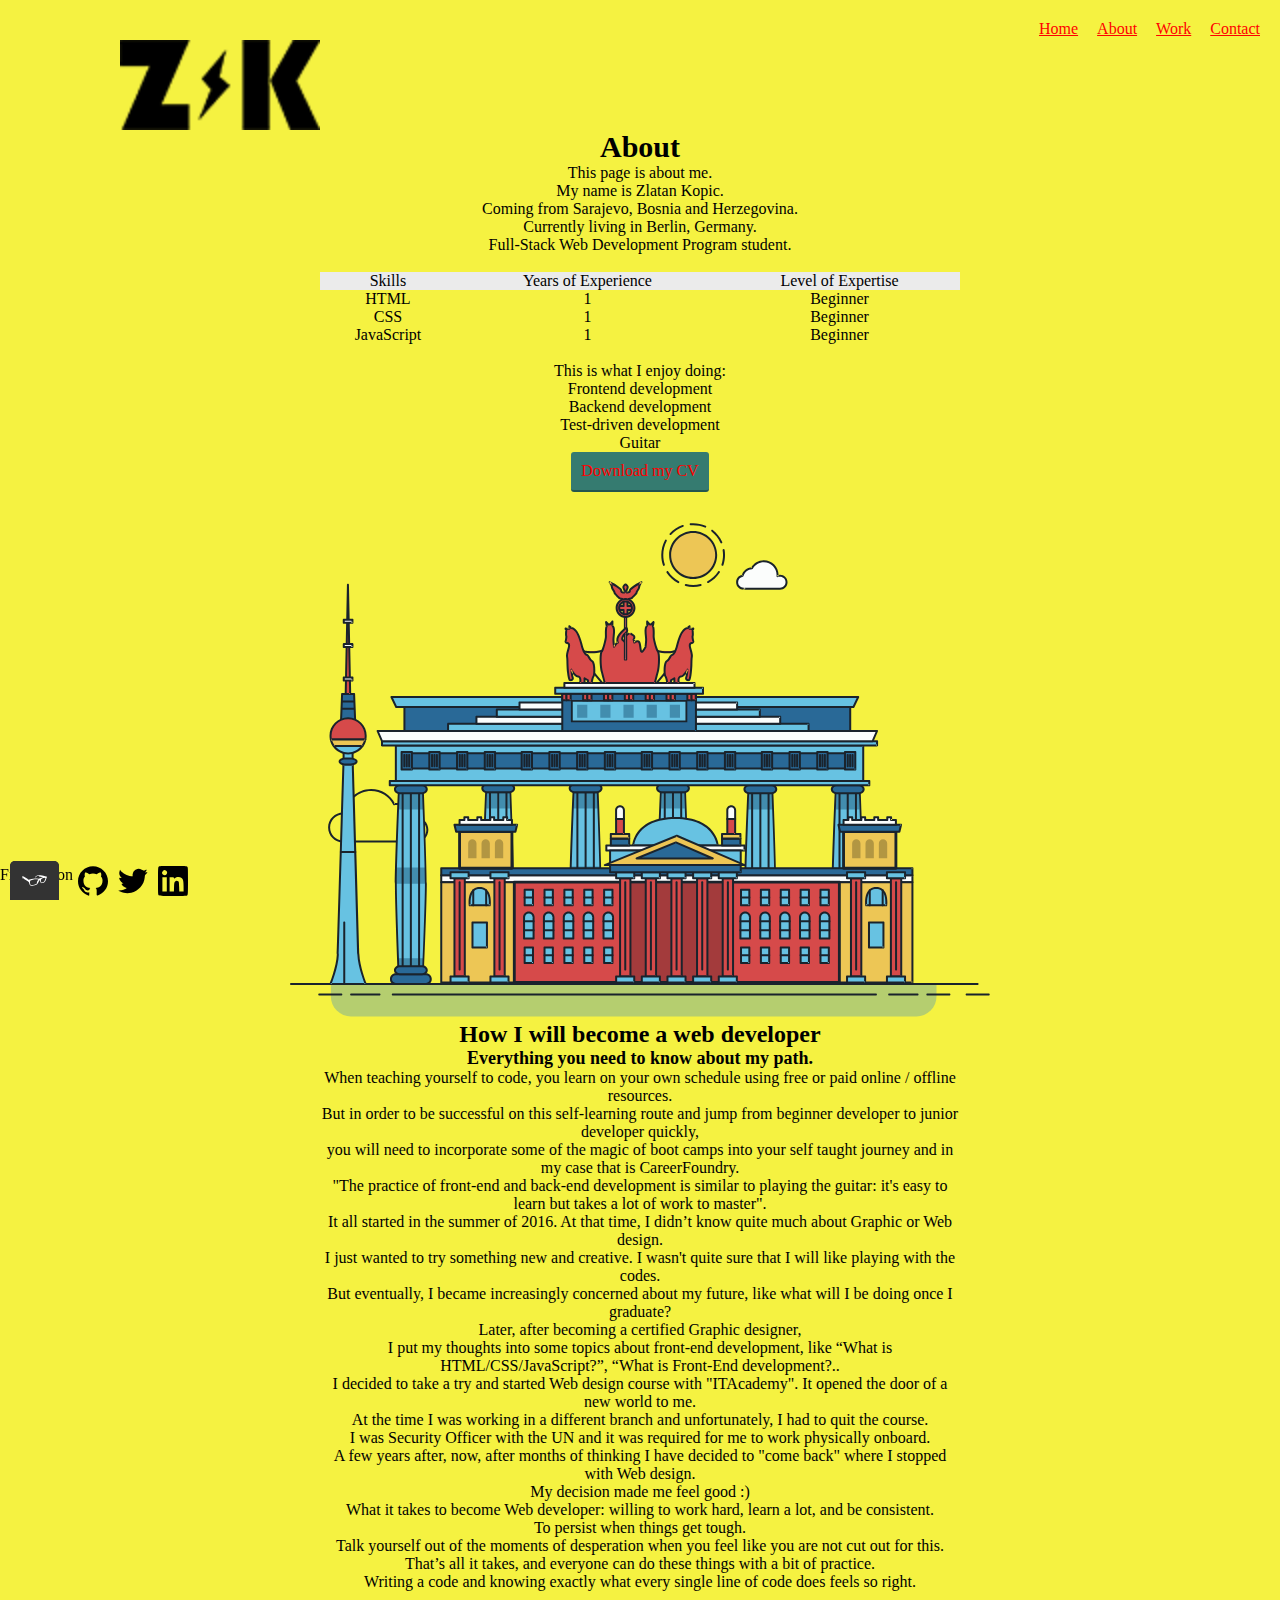
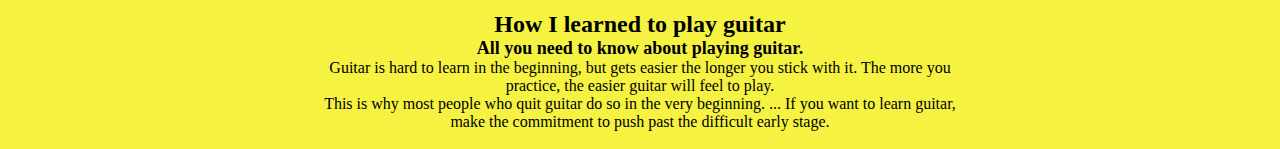
==== commit 1c830b2d: "update" ====
--- a/about.html
+++ b/about.html
@@ -8,7 +8,7 @@
   <link rel="preconnect" href="https://fonts.gstatic.com">
   <link href="https://fonts.googleapis.com/css2?family=Abril+Fatface&family=Lato:ital@1&display=swap" rel="stylesheet">
   <link rel="shortcut icon" href="favicon.ico" type="image/x-icon" />
-  <link rel="stylesheet" type="text/css" href="css/style.production.css">
+  <link rel="stylesheet" type="text/css" href="CSS/style.production.css">
 </head>
 
 <body>
--- a/CSS/style.production.css
+++ b/CSS/style.production.css
@@ -0,0 +1,603 @@
+/*
+* Prefixed by https://autoprefixer.github.io
+* PostCSS: v7.0.29,
+* Autoprefixer: v9.7.6
+* Browsers: last 4 version
+*/
+
+@charset "utf-8";
+@import url(https://fonts.googleapis.com/css?family=Open+Sans);
+/* http://meyerweb.com/eric/tools/css/reset/ 
+   v2.0 | 20110126
+   License: none (public domain)
+*/
+
+body {
+  font-family: 'Lato', sans-serif;
+  font-weight: 400;
+  font-size: 16px;
+  /* Sets the font size to 16px */
+  line-height: 1.6;
+  /* Sets the line-height to 1.6 */
+  background-color: #f5f241;
+}
+
+* {
+  -webkit-box-sizing: border-box;
+          box-sizing: border-box;
+}
+
+html, body, div, span, applet, object, iframe, h1, h2, h3, h4, h5, h6, p, blockquote, pre, a, abbr, acronym, address, big, cite, code, del, dfn, em, img, ins, kbd, q, s, samp, small, strike, strong, sub, sup, tt, var, b, u, i, center, dl, dt, dd, ol, ul, li, fieldset, form, label, legend, table, caption, tbody, tfoot, thead, tr, th, td, article, aside, canvas, details, embed, figure, figcaption, footer, header, hgroup, menu, nav, output, ruby, section, summary, time, mark, audio, video {
+  margin: 0;
+  padding: 0;
+  border: 0;
+  font-size: 100%;
+  font: inherit;
+  vertical-align: baseline;
+}
+
+h1 {
+  font-size: 30px;
+  font-weight: 700;
+}
+
+h2 {
+  font-size: 24px;
+  font-weight: 700;
+}
+
+h3 {
+  font-size: 18px;
+  font-weight: 700;
+}
+
+/* HTML5 display-role reset for older browsers */
+
+article, aside, details, figcaption, figure, footer, header, hgroup, menu, nav, section {
+  display: block;
+}
+
+.grid {
+  display: -ms-grid;
+  display: grid;
+}
+
+.grid {
+  font-size: 20px;
+}
+
+.grid__item {
+  background-color: lightgray;
+  width: auto;
+  min-height: auto;
+  margin: 0;
+}
+
+.grid {
+  display: -ms-grid;
+  display: grid;
+  -ms-grid-columns: 300px 10px 300px 10px 300px;
+  grid-template-columns: 300px 300px 300px;
+  -ms-grid-rows: 300px 10px 300px;
+  grid-template-rows: 300px 300px;
+  row-gap: 10px;
+  -webkit-column-gap: 10px;
+     -moz-column-gap: 10px;
+          column-gap: 10px;
+  padding: 10px;
+}
+
+.grid > *:nth-child(1) {
+  -ms-grid-row: 1;
+  -ms-grid-column: 1;
+}
+
+.grid > *:nth-child(2) {
+  -ms-grid-row: 1;
+  -ms-grid-column: 3;
+}
+
+.grid > *:nth-child(3) {
+  -ms-grid-row: 1;
+  -ms-grid-column: 5;
+}
+
+.grid > *:nth-child(4) {
+  -ms-grid-row: 3;
+  -ms-grid-column: 1;
+}
+
+.grid > *:nth-child(5) {
+  -ms-grid-row: 3;
+  -ms-grid-column: 3;
+}
+
+.grid > *:nth-child(6) {
+  -ms-grid-row: 3;
+  -ms-grid-column: 5;
+}
+
+​ .grid {
+  background-color: rgba(255, 255, 255, 0.8);
+  border: 1px solid black;
+  text-align: center;
+  font-size: 0.1px;
+}
+
+#logo {
+  position: relative;
+  top: 20px;
+  left: 100px;
+}
+
+.profile {
+  max-width: 300px;
+  margin: 0 auto;
+}
+
+.profile-portrait {
+  float: left;
+  width: 300px;
+  margin-right: 50px;
+  border-radius: 50%;
+}
+
+.page-header {
+  display: -webkit-box;
+  display: -ms-flexbox;
+  display: flex;
+  width: 100%;
+  padding: 20px;
+}
+
+.page-header__item {
+  -webkit-box-flex: 0;
+      -ms-flex: 0 1 200px;
+          flex: 0 1 200px;
+}
+
+.page-header__item:last-child {
+  -webkit-box-flex: 1;
+      -ms-flex-positive: 1;
+          flex-grow: 1;
+  text-align: right;
+}
+
+#main-navigation .page-header__item {
+  top: 0px;
+}
+
+.navigation-list {
+  list-style-type: none;
+}
+
+.navigation-list li {
+  display: inline-block;
+  margin-left: 15px;
+}
+
+.flex-container {
+  display: -webkit-box;
+  display: -ms-flexbox;
+  display: flex;
+  -webkit-box-orient: vertical;
+  -webkit-box-direction: normal;
+      -ms-flex-flow: column wrap;
+          flex-flow: column wrap;
+  -webkit-box-pack: center;
+      -ms-flex-pack: center;
+          justify-content: center;
+  -webkit-box-align: center;
+      -ms-flex-align: center;
+          align-items: center;
+  -ms-flex-line-pack: center;
+      align-content: center;
+}
+
+.flex-item {
+  -webkit-box-flex: 0;
+      -ms-flex: none;
+          flex: none;
+  -ms-flex-item-align: auto;
+      -ms-grid-row-align: auto;
+      align-self: auto;
+  margin: 0px 5px 0px 5px;
+}
+
+.menu {
+  font-size: 20px;
+  margin-right: 70px;
+  margin-top: 20px;
+  color: white;
+}
+
+ol, ul {
+  list-style: none;
+}
+
+blockquote, q {
+  quotes: none;
+}
+
+blockquote:before, blockquote:after, q:before, q:after {
+  content: '';
+  content: none;
+}
+
+table {
+  border-collapse: collapse;
+  border-spacing: 0;
+}
+
+button {
+  background-color: black;
+  color: #EBEBEB;
+}
+
+.button {
+  background-color: black;
+  color: #EBEBEB;
+}
+
+.button {
+  /* overwrites browser defaults and resets the border */
+  border: none;
+  display: inline-block;
+  /* takes the font from the outer container */
+  font-family: inherit;
+  /* styles the button */
+  /*background-color: #357b70;*/
+  /*color: white;*/
+  text-decoration: none;
+  padding: 10px;
+  border-radius: 3px;
+  /* width of the border, type, color */
+  border-bottom: 2px solid rgba(0, 0, 0, 0.3);
+  -webkit-transition-duration: 0.2s;
+       -o-transition-duration: 0.2s;
+          transition-duration: 0.2s;
+  -webkit-transition-property: opacity;
+  -o-transition-property: opacity;
+  transition-property: opacity;
+}
+
+button {
+  /* overwrites browser defaults and resets the border */
+  border: none;
+  display: inline-block;
+  /* takes the font from the outer container */
+  font-family: inherit;
+  /* styles the button */
+  /*background-color: #357b70;*/
+  /*color: white;*/
+  text-decoration: none;
+  padding: 10px;
+  border-radius: 3px;
+  /* width of the border, type, color */
+  border-bottom: 2px solid rgba(0, 0, 0, 0.3);
+  -webkit-transition-duration: 0.2s;
+       -o-transition-duration: 0.2s;
+          transition-duration: 0.2s;
+  -webkit-transition-property: opacity;
+  -o-transition-property: opacity;
+  transition-property: opacity;
+}
+
+button:hover, button:focus {
+  /* lets the mouse appear as a hand when hovering over the button */
+  cursor: pointer;
+  /* reduces the opacity of the button to 80% */
+  opacity: 0.8;
+}
+
+.button {
+  /* overwrites browser defaults */
+  /* resets the border */
+  border: none;
+  display: inline-block;
+  /* takes the font from the outer container */
+  font-family: inherit;
+  /* style button */
+  background-color: #357b70;
+  color: white;
+  text-decoration: none;
+  padding: 10px;
+  border-radius: 3px;
+  /* width of the border, type, color */
+  border-bottom: 2px solid rgba(0, 0, 0, 0.3);
+  -webkit-transition: 0.2s opacity;
+  -o-transition: 0.2s opacity;
+  transition: 0.2s opacity;
+}
+
+button {
+  /* overwrites browser defaults */
+  /* resets the border */
+  border: none;
+  display: inline-block;
+  /* takes the font from the outer container */
+  font-family: inherit;
+  /* style button */
+  background-color: #357b70;
+  color: white;
+  text-decoration: none;
+  padding: 10px;
+  border-radius: 3px;
+  /* width of the border, type, color */
+  border-bottom: 2px solid rgba(0, 0, 0, 0.3);
+  -webkit-transition: 0.2s opacity;
+  -o-transition: 0.2s opacity;
+  transition: 0.2s opacity;
+}
+
+button:hover, button:focus, .button:hover, .button:focus {
+  /* lets the mouse appear as a hand when hovering over the button */
+  cursor: pointer;
+  /* reduces the opacity of the button to 80% */
+  opacity: 0.8;
+}
+
+.button__secondary {
+  background-color: #faae09;
+  color: #ad155c;
+}
+
+a:link {
+  color: red;
+}
+
+a:visited {
+  color: green;
+}
+
+a:hover {
+  color: greenyellow;
+}
+
+a:active {
+  color: yellow;
+}
+
+#my-link {
+  /* id selector */
+  color: darkblue;
+  -webkit-transition: all 0.2s linear;
+  -o-transition: all 0.2s linear;
+  transition: all 0.2s linear;
+}
+
+#my-link:hover, :focus {
+  color: cyan;
+}
+
+.my-link {
+  /* class selector */
+  color: blue;
+}
+
+button {
+  /* overwrites browser defaults and resets the border */
+  border: none;
+  /* takes the font from the outer container */
+  font-family: inherit;
+  /* styles the background color, font color, and text decoration (underline, etc.) of the button */
+  background-color: #377c72;
+  color: rgb(255, 0, 0);
+  text-decoration: none;
+  /*adds spacing to the button (this will be discussed more in-depth later) */
+  padding: 10px;
+  border-radius: 3px;
+  /* gives the button a bottom border with a width of 2px, a type of solid, and a color in RGBA format */
+  border-bottom: 2px solid rgba(0, 0, 0, 0.3);
+}
+
+.welcome {
+  font-size: 100px;
+  position: static;
+  padding-left: 700px;
+}
+
+.page-title {
+  margin: 0 auto 30px auto;
+}
+
+.page-content {
+  margin: 0 auto 30px auto;
+  text-align: center;
+}
+
+.page-footer {
+  clear: both;
+  position: fixed;
+  bottom: 0;
+  width: 100%;
+  text-align: center;
+  display:-webkit-box;
+  display:-ms-flexbox;
+  display:flex;
+  -webkit-box-orient: horizontal;
+  -webkit-box-direction: normal;
+      -ms-flex-flow: row nowrap;
+          flex-flow: row nowrap;
+  margin: 0 auto;
+}
+
+#about {
+  width: 50%;
+  margin: 0px auto 20px auto;
+  position: static;
+  text-align: center;
+}
+
+#developer {
+  width: 50%;
+  margin: 0px auto 20px auto;
+  text-align: center;
+}
+
+#guitar {
+  width: 50%;
+  margin: 0px auto 0px auto;
+  text-align: center;
+}
+
+.custom-table {
+  width: 100%;
+  text-align: center;
+}
+
+.table-header {
+  background-color: #EBEBEB;
+}
+
+.table-row {
+  text-align: center;
+}
+
+.berlin-illustration {
+  width: 100%;
+  margin: 0 auto;
+}
+
+.sun {
+  -webkit-animation-duration: 4s;
+          animation-duration: 4s;
+  -webkit-animation-name: color-change;
+          animation-name: color-change;
+  -webkit-animation-iteration-count: infinite;
+          animation-iteration-count: infinite;
+  -webkit-animation-direction: alternate;
+          animation-direction: alternate;
+  -webkit-animation-timing-function: linear;
+          animation-timing-function: linear;
+}
+
+.sun {
+  -webkit-animation: 4s color-change infinite alternate linear;
+          animation: 4s color-change infinite alternate linear;
+}
+
+.cloud-front {
+  -webkit-animation-duration: 30s;
+          animation-duration: 30s;
+  -webkit-animation-name: cloud-move;
+          animation-name: cloud-move;
+  -webkit-animation-iteration-count: infinite;
+          animation-iteration-count: infinite;
+  -webkit-animation-direction: alternate;
+          animation-direction: alternate;
+  -webkit-animation-timing-function: linear;
+          animation-timing-function: linear;
+}
+
+.cloud-back {
+  -webkit-animation: 34s cloud-move-reverse infinite alternate linear;
+          animation: 34s cloud-move-reverse infinite alternate linear;
+}
+
+@-webkit-keyframes color-change {
+  0% {
+    fill: #edc655;
+  }
+  50% {
+    fill: #fcffad;
+  }
+  100% {
+    fill: #f76414;
+  }
+}
+
+@keyframes color-change {
+  0% {
+    fill: #edc655;
+  }
+  50% {
+    fill: #fcffad;
+  }
+  100% {
+    fill: #f76414;
+  }
+}
+
+@-webkit-keyframes cloud-move {
+  from {
+    -webkit-transform: translate(0, 50px);
+            transform: translate(0, 50px);
+  }
+  to {
+    -webkit-transform: translate(200px, 50px);
+            transform: translate(200px, 50px);
+  }
+}
+
+@keyframes cloud-move {
+  from {
+    -webkit-transform: translate(0, 50px);
+            transform: translate(0, 50px);
+  }
+  to {
+    -webkit-transform: translate(200px, 50px);
+            transform: translate(200px, 50px);
+  }
+}
+
+@-webkit-keyframes cloud-move-reverse {
+  from {
+    -webkit-transform: translate(446px, 48px);
+            transform: translate(446px, 48px);
+  }
+  to {
+    -webkit-transform: translate(100px, 48px);
+            transform: translate(100px, 48px);
+  }
+}
+
+@keyframes cloud-move-reverse {
+  from {
+    -webkit-transform: translate(446px, 48px);
+            transform: translate(446px, 48px);
+  }
+  to {
+    -webkit-transform: translate(100px, 48px);
+            transform: translate(100px, 48px);
+  }
+}
+
+.footer-line {
+  width: 50%;
+  height: 0.5px;
+  border-width: 0px;
+  background-color: #808080;
+  margin: 15px auto 15px auto;
+}
+
+.footer-text {
+  font-size: 14px;
+}
+
+@media all and (max-width: 500px) {
+  .grid {
+    -ms-grid-columns: 1fr;
+    grid-template-columns: 1fr;
+  }
+}
+
+@media all and (min-width: 500px) and (max-width: 750px) {
+  .grid {
+    -ms-grid-columns: 1fr 1fr;
+    grid-template-columns: 1fr 1fr;
+  }
+}
+
+@media all and (max-width: 750px) {
+  .grid {
+    grid-gap: 10px;
+  }
+  .grid__item:last-child {
+    grid-column: auto / auto;
+    grid-row: auto / auto;
+  }
+  h1 {
+    font-size: 22px;
+  }
+}